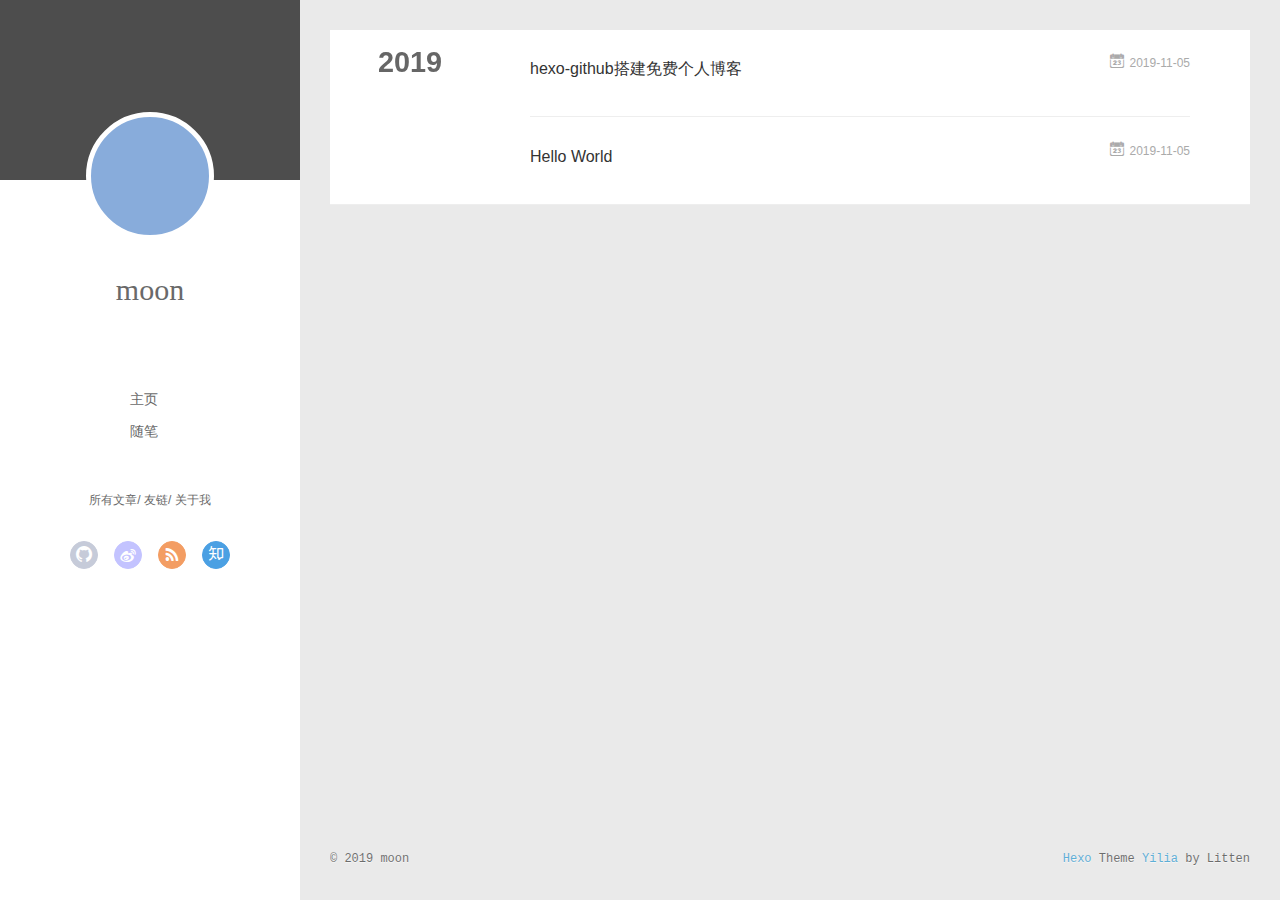
==== archives/index.html @ 998ca12e "Site updated: 2019-11-05 17:18:14" ====
<!DOCTYPE html>
<html>
<head>
  <meta charset="utf-8">
  
  <meta name="renderer" content="webkit">
  <meta http-equiv="X-UA-Compatible" content="IE=edge" >
  <link rel="dns-prefetch" href="http://yoursite.com">
  <title>Archives | moon</title>
  <meta name="viewport" content="width=device-width, initial-scale=1, maximum-scale=1">
  <meta name="description" content="🐎上人生">
<meta property="og:type" content="website">
<meta property="og:title" content="moon">
<meta property="og:url" content="http:&#x2F;&#x2F;yoursite.com&#x2F;archives&#x2F;index.html">
<meta property="og:site_name" content="moon">
<meta property="og:description" content="🐎上人生">
<meta property="og:locale" content="zh-hans">
<meta name="twitter:card" content="summary">
  
    <link rel="alternative" href="/atom.xml" title="moon" type="application/atom+xml">
  
  
    <link rel="icon" href="/favicon.png">
  
  <link rel="stylesheet" type="text/css" href="/./main.0cf68a.css">
  <style type="text/css">
  
    #container.show {
      background: linear-gradient(200deg,#a0cfe4,#e8c37e);
    }
  </style>
  

  

</head>

<body>
  <div id="container" q-class="show:isCtnShow">
    <canvas id="anm-canvas" class="anm-canvas"></canvas>
    <div class="left-col" q-class="show:isShow">
      
<div class="overlay" style="background: #4d4d4d"></div>
<div class="intrude-less">
	<header id="header" class="inner">
		<a href="/" class="profilepic">
			<img src="" class="js-avatar">
		</a>
		<hgroup>
		  <h1 class="header-author"><a href="/">moon</a></h1>
		</hgroup>
		

		<nav class="header-menu">
			<ul>
			
				<li><a href="/">主页</a></li>
	        
				<li><a href="/tags/%E9%9A%8F%E7%AC%94/">随笔</a></li>
	        
			</ul>
		</nav>
		<nav class="header-smart-menu">
    		
    			
    			<a q-on="click: openSlider(e, 'innerArchive')" href="javascript:void(0)" target="_blank" rel="noopener">所有文章</a>
    			
            
    			
    			<a q-on="click: openSlider(e, 'friends')" href="javascript:void(0)" target="_blank" rel="noopener">友链</a>
    			
            
    			
    			<a q-on="click: openSlider(e, 'aboutme')" href="javascript:void(0)" target="_blank" rel="noopener">关于我</a>
    			
            
		</nav>
		<nav class="header-nav">
			<div class="social">
				
					<a class="github" target="_blank" href="#" title="github"><i class="icon-github"></i></a>
		        
					<a class="weibo" target="_blank" href="#" title="weibo"><i class="icon-weibo"></i></a>
		        
					<a class="rss" target="_blank" href="#" title="rss"><i class="icon-rss"></i></a>
		        
					<a class="zhihu" target="_blank" href="#" title="zhihu"><i class="icon-zhihu"></i></a>
		        
			</div>
		</nav>
	</header>		
</div>

    </div>
    <div class="mid-col" q-class="show:isShow,hide:isShow|isFalse">
      
<nav id="mobile-nav">
  	<div class="overlay js-overlay" style="background: #4d4d4d"></div>
	<div class="btnctn js-mobile-btnctn">
  		<div class="slider-trigger list" q-on="click: openSlider(e)"><i class="icon icon-sort"></i></div>
	</div>
	<div class="intrude-less">
		<header id="header" class="inner">
			<div class="profilepic">
				<img src="" class="js-avatar">
			</div>
			<hgroup>
			  <h1 class="header-author js-header-author">moon</h1>
			</hgroup>
			
			
			
				
			
				
			
			
			
			<nav class="header-nav">
				<div class="social">
					
						<a class="github" target="_blank" href="#" title="github"><i class="icon-github"></i></a>
			        
						<a class="weibo" target="_blank" href="#" title="weibo"><i class="icon-weibo"></i></a>
			        
						<a class="rss" target="_blank" href="#" title="rss"><i class="icon-rss"></i></a>
			        
						<a class="zhihu" target="_blank" href="#" title="zhihu"><i class="icon-zhihu"></i></a>
			        
				</div>
			</nav>

			<nav class="header-menu js-header-menu">
				<ul style="width: 50%">
				
				
					<li style="width: 50%"><a href="/">主页</a></li>
		        
					<li style="width: 50%"><a href="/tags/%E9%9A%8F%E7%AC%94/">随笔</a></li>
		        
				</ul>
			</nav>
		</header>				
	</div>
	<div class="mobile-mask" style="display:none" q-show="isShow"></div>
</nav>

      <div id="wrapper" class="body-wrap">
        <div class="menu-l">
          <div class="canvas-wrap">
            <canvas data-colors="#eaeaea" data-sectionHeight="100" data-contentId="js-content" id="myCanvas1" class="anm-canvas"></canvas>
          </div>
          <div id="js-content" class="content-ll">
            
  
  
    
    
      
      
      <section class="archives-wrap">
        <div class="archive-year-wrap">
          <a href="/archives/2019" class="archive-year">2019</a>
        </div>
        <div class="archives">
    
    <article class="archive-article archive-type-post">
  <div class="archive-article-inner">
    <header class="archive-article-header">
      	<div class="article-meta">
	      	<a href="/2019/11/05/hexo-github%E6%90%AD%E5%BB%BA%E5%85%8D%E8%B4%B9%E4%B8%AA%E4%BA%BA%E5%8D%9A%E5%AE%A2/" class="archive-article-date">
  	<time datetime="2019-11-05T08:57:14.844Z" itemprop="datePublished"><i class="icon-calendar icon"></i>2019-11-05</time>
</a>
        </div>
    	 
  
    <h1 itemprop="name">
      <a class="archive-article-title" href="/2019/11/05/hexo-github%E6%90%AD%E5%BB%BA%E5%85%8D%E8%B4%B9%E4%B8%AA%E4%BA%BA%E5%8D%9A%E5%AE%A2/">hexo-github搭建免费个人博客</a>
    </h1>
  

        <div class="article-info info-on-right">
          
          

        </div>
        <div class="clearfix"></div>
    </header>
  </div>
</article>
  
    
    
    <article class="archive-article archive-type-post">
  <div class="archive-article-inner">
    <header class="archive-article-header">
      	<div class="article-meta">
	      	<a href="/2019/11/05/hello-world/" class="archive-article-date">
  	<time datetime="2019-11-05T08:00:19.236Z" itemprop="datePublished"><i class="icon-calendar icon"></i>2019-11-05</time>
</a>
        </div>
    	 
  
    <h1 itemprop="name">
      <a class="archive-article-title" href="/2019/11/05/hello-world/">Hello World</a>
    </h1>
  

        <div class="article-info info-on-right">
          
          

        </div>
        <div class="clearfix"></div>
    </header>
  </div>
</article>
  
  
    </div></section>
  

    


          </div>
        </div>
      </div>
      <footer id="footer">
  <div class="outer">
    <div id="footer-info">
    	<div class="footer-left">
    		&copy; 2019 moon
    	</div>
      	<div class="footer-right">
      		<a href="http://hexo.io/" target="_blank">Hexo</a>  Theme <a href="https://github.com/litten/hexo-theme-yilia" target="_blank">Yilia</a> by Litten
      	</div>
    </div>
  </div>
</footer>
    </div>
    <script>
	var yiliaConfig = {
		mathjax: false,
		isHome: false,
		isPost: false,
		isArchive: true,
		isTag: false,
		isCategory: false,
		open_in_new: false,
		toc_hide_index: true,
		root: "/",
		innerArchive: true,
		showTags: false
	}
</script>

<script>!function(t){function n(e){if(r[e])return r[e].exports;var i=r[e]={exports:{},id:e,loaded:!1};return t[e].call(i.exports,i,i.exports,n),i.loaded=!0,i.exports}var r={};n.m=t,n.c=r,n.p="./",n(0)}([function(t,n,r){r(195),t.exports=r(191)},function(t,n,r){var e=r(3),i=r(52),o=r(27),u=r(28),c=r(53),f="prototype",a=function(t,n,r){var s,l,h,v,p=t&a.F,d=t&a.G,y=t&a.S,g=t&a.P,b=t&a.B,m=d?e:y?e[n]||(e[n]={}):(e[n]||{})[f],x=d?i:i[n]||(i[n]={}),w=x[f]||(x[f]={});d&&(r=n);for(s in r)l=!p&&m&&void 0!==m[s],h=(l?m:r)[s],v=b&&l?c(h,e):g&&"function"==typeof h?c(Function.call,h):h,m&&u(m,s,h,t&a.U),x[s]!=h&&o(x,s,v),g&&w[s]!=h&&(w[s]=h)};e.core=i,a.F=1,a.G=2,a.S=4,a.P=8,a.B=16,a.W=32,a.U=64,a.R=128,t.exports=a},function(t,n,r){var e=r(6);t.exports=function(t){if(!e(t))throw TypeError(t+" is not an object!");return t}},function(t,n){var r=t.exports="undefined"!=typeof window&&window.Math==Math?window:"undefined"!=typeof self&&self.Math==Math?self:Function("return this")();"number"==typeof __g&&(__g=r)},function(t,n){t.exports=function(t){try{return!!t()}catch(t){return!0}}},function(t,n){var r=t.exports="undefined"!=typeof window&&window.Math==Math?window:"undefined"!=typeof self&&self.Math==Math?self:Function("return this")();"number"==typeof __g&&(__g=r)},function(t,n){t.exports=function(t){return"object"==typeof t?null!==t:"function"==typeof t}},function(t,n,r){var e=r(126)("wks"),i=r(76),o=r(3).Symbol,u="function"==typeof o;(t.exports=function(t){return e[t]||(e[t]=u&&o[t]||(u?o:i)("Symbol."+t))}).store=e},function(t,n){var r={}.hasOwnProperty;t.exports=function(t,n){return r.call(t,n)}},function(t,n,r){var e=r(94),i=r(33);t.exports=function(t){return e(i(t))}},function(t,n,r){t.exports=!r(4)(function(){return 7!=Object.defineProperty({},"a",{get:function(){return 7}}).a})},function(t,n,r){var e=r(2),i=r(167),o=r(50),u=Object.defineProperty;n.f=r(10)?Object.defineProperty:function(t,n,r){if(e(t),n=o(n,!0),e(r),i)try{return u(t,n,r)}catch(t){}if("get"in r||"set"in r)throw TypeError("Accessors not supported!");return"value"in r&&(t[n]=r.value),t}},function(t,n,r){t.exports=!r(18)(function(){return 7!=Object.defineProperty({},"a",{get:function(){return 7}}).a})},function(t,n,r){var e=r(14),i=r(22);t.exports=r(12)?function(t,n,r){return e.f(t,n,i(1,r))}:function(t,n,r){return t[n]=r,t}},function(t,n,r){var e=r(20),i=r(58),o=r(42),u=Object.defineProperty;n.f=r(12)?Object.defineProperty:function(t,n,r){if(e(t),n=o(n,!0),e(r),i)try{return u(t,n,r)}catch(t){}if("get"in r||"set"in r)throw TypeError("Accessors not supported!");return"value"in r&&(t[n]=r.value),t}},function(t,n,r){var e=r(40)("wks"),i=r(23),o=r(5).Symbol,u="function"==typeof o;(t.exports=function(t){return e[t]||(e[t]=u&&o[t]||(u?o:i)("Symbol."+t))}).store=e},function(t,n,r){var e=r(67),i=Math.min;t.exports=function(t){return t>0?i(e(t),9007199254740991):0}},function(t,n,r){var e=r(46);t.exports=function(t){return Object(e(t))}},function(t,n){t.exports=function(t){try{return!!t()}catch(t){return!0}}},function(t,n,r){var e=r(63),i=r(34);t.exports=Object.keys||function(t){return e(t,i)}},function(t,n,r){var e=r(21);t.exports=function(t){if(!e(t))throw TypeError(t+" is not an object!");return t}},function(t,n){t.exports=function(t){return"object"==typeof t?null!==t:"function"==typeof t}},function(t,n){t.exports=function(t,n){return{enumerable:!(1&t),configurable:!(2&t),writable:!(4&t),value:n}}},function(t,n){var r=0,e=Math.random();t.exports=function(t){return"Symbol(".concat(void 0===t?"":t,")_",(++r+e).toString(36))}},function(t,n){var r={}.hasOwnProperty;t.exports=function(t,n){return r.call(t,n)}},function(t,n){var r=t.exports={version:"2.4.0"};"number"==typeof __e&&(__e=r)},function(t,n){t.exports=function(t){if("function"!=typeof t)throw TypeError(t+" is not a function!");return t}},function(t,n,r){var e=r(11),i=r(66);t.exports=r(10)?function(t,n,r){return e.f(t,n,i(1,r))}:function(t,n,r){return t[n]=r,t}},function(t,n,r){var e=r(3),i=r(27),o=r(24),u=r(76)("src"),c="toString",f=Function[c],a=(""+f).split(c);r(52).inspectSource=function(t){return f.call(t)},(t.exports=function(t,n,r,c){var f="function"==typeof r;f&&(o(r,"name")||i(r,"name",n)),t[n]!==r&&(f&&(o(r,u)||i(r,u,t[n]?""+t[n]:a.join(String(n)))),t===e?t[n]=r:c?t[n]?t[n]=r:i(t,n,r):(delete t[n],i(t,n,r)))})(Function.prototype,c,function(){return"function"==typeof this&&this[u]||f.call(this)})},function(t,n,r){var e=r(1),i=r(4),o=r(46),u=function(t,n,r,e){var i=String(o(t)),u="<"+n;return""!==r&&(u+=" "+r+'="'+String(e).replace(/"/g,"&quot;")+'"'),u+">"+i+"</"+n+">"};t.exports=function(t,n){var r={};r[t]=n(u),e(e.P+e.F*i(function(){var n=""[t]('"');return n!==n.toLowerCase()||n.split('"').length>3}),"String",r)}},function(t,n,r){var e=r(115),i=r(46);t.exports=function(t){return e(i(t))}},function(t,n,r){var e=r(116),i=r(66),o=r(30),u=r(50),c=r(24),f=r(167),a=Object.getOwnPropertyDescriptor;n.f=r(10)?a:function(t,n){if(t=o(t),n=u(n,!0),f)try{return a(t,n)}catch(t){}if(c(t,n))return i(!e.f.call(t,n),t[n])}},function(t,n,r){var e=r(24),i=r(17),o=r(145)("IE_PROTO"),u=Object.prototype;t.exports=Object.getPrototypeOf||function(t){return t=i(t),e(t,o)?t[o]:"function"==typeof t.constructor&&t instanceof t.constructor?t.constructor.prototype:t instanceof Object?u:null}},function(t,n){t.exports=function(t){if(void 0==t)throw TypeError("Can't call method on  "+t);return t}},function(t,n){t.exports="constructor,hasOwnProperty,isPrototypeOf,propertyIsEnumerable,toLocaleString,toString,valueOf".split(",")},function(t,n){t.exports={}},function(t,n){t.exports=!0},function(t,n){n.f={}.propertyIsEnumerable},function(t,n,r){var e=r(14).f,i=r(8),o=r(15)("toStringTag");t.exports=function(t,n,r){t&&!i(t=r?t:t.prototype,o)&&e(t,o,{configurable:!0,value:n})}},function(t,n,r){var e=r(40)("keys"),i=r(23);t.exports=function(t){return e[t]||(e[t]=i(t))}},function(t,n,r){var e=r(5),i="__core-js_shared__",o=e[i]||(e[i]={});t.exports=function(t){return o[t]||(o[t]={})}},function(t,n){var r=Math.ceil,e=Math.floor;t.exports=function(t){return isNaN(t=+t)?0:(t>0?e:r)(t)}},function(t,n,r){var e=r(21);t.exports=function(t,n){if(!e(t))return t;var r,i;if(n&&"function"==typeof(r=t.toString)&&!e(i=r.call(t)))return i;if("function"==typeof(r=t.valueOf)&&!e(i=r.call(t)))return i;if(!n&&"function"==typeof(r=t.toString)&&!e(i=r.call(t)))return i;throw TypeError("Can't convert object to primitive value")}},function(t,n,r){var e=r(5),i=r(25),o=r(36),u=r(44),c=r(14).f;t.exports=function(t){var n=i.Symbol||(i.Symbol=o?{}:e.Symbol||{});"_"==t.charAt(0)||t in n||c(n,t,{value:u.f(t)})}},function(t,n,r){n.f=r(15)},function(t,n){var r={}.toString;t.exports=function(t){return r.call(t).slice(8,-1)}},function(t,n){t.exports=function(t){if(void 0==t)throw TypeError("Can't call method on  "+t);return t}},function(t,n,r){var e=r(4);t.exports=function(t,n){return!!t&&e(function(){n?t.call(null,function(){},1):t.call(null)})}},function(t,n,r){var e=r(53),i=r(115),o=r(17),u=r(16),c=r(203);t.exports=function(t,n){var r=1==t,f=2==t,a=3==t,s=4==t,l=6==t,h=5==t||l,v=n||c;return function(n,c,p){for(var d,y,g=o(n),b=i(g),m=e(c,p,3),x=u(b.length),w=0,S=r?v(n,x):f?v(n,0):void 0;x>w;w++)if((h||w in b)&&(d=b[w],y=m(d,w,g),t))if(r)S[w]=y;else if(y)switch(t){case 3:return!0;case 5:return d;case 6:return w;case 2:S.push(d)}else if(s)return!1;return l?-1:a||s?s:S}}},function(t,n,r){var e=r(1),i=r(52),o=r(4);t.exports=function(t,n){var r=(i.Object||{})[t]||Object[t],u={};u[t]=n(r),e(e.S+e.F*o(function(){r(1)}),"Object",u)}},function(t,n,r){var e=r(6);t.exports=function(t,n){if(!e(t))return t;var r,i;if(n&&"function"==typeof(r=t.toString)&&!e(i=r.call(t)))return i;if("function"==typeof(r=t.valueOf)&&!e(i=r.call(t)))return i;if(!n&&"function"==typeof(r=t.toString)&&!e(i=r.call(t)))return i;throw TypeError("Can't convert object to primitive value")}},function(t,n,r){var e=r(5),i=r(25),o=r(91),u=r(13),c="prototype",f=function(t,n,r){var a,s,l,h=t&f.F,v=t&f.G,p=t&f.S,d=t&f.P,y=t&f.B,g=t&f.W,b=v?i:i[n]||(i[n]={}),m=b[c],x=v?e:p?e[n]:(e[n]||{})[c];v&&(r=n);for(a in r)(s=!h&&x&&void 0!==x[a])&&a in b||(l=s?x[a]:r[a],b[a]=v&&"function"!=typeof x[a]?r[a]:y&&s?o(l,e):g&&x[a]==l?function(t){var n=function(n,r,e){if(this instanceof t){switch(arguments.length){case 0:return new t;case 1:return new t(n);case 2:return new t(n,r)}return new t(n,r,e)}return t.apply(this,arguments)};return n[c]=t[c],n}(l):d&&"function"==typeof l?o(Function.call,l):l,d&&((b.virtual||(b.virtual={}))[a]=l,t&f.R&&m&&!m[a]&&u(m,a,l)))};f.F=1,f.G=2,f.S=4,f.P=8,f.B=16,f.W=32,f.U=64,f.R=128,t.exports=f},function(t,n){var r=t.exports={version:"2.4.0"};"number"==typeof __e&&(__e=r)},function(t,n,r){var e=r(26);t.exports=function(t,n,r){if(e(t),void 0===n)return t;switch(r){case 1:return function(r){return t.call(n,r)};case 2:return function(r,e){return t.call(n,r,e)};case 3:return function(r,e,i){return t.call(n,r,e,i)}}return function(){return t.apply(n,arguments)}}},function(t,n,r){var e=r(183),i=r(1),o=r(126)("metadata"),u=o.store||(o.store=new(r(186))),c=function(t,n,r){var i=u.get(t);if(!i){if(!r)return;u.set(t,i=new e)}var o=i.get(n);if(!o){if(!r)return;i.set(n,o=new e)}return o},f=function(t,n,r){var e=c(n,r,!1);return void 0!==e&&e.has(t)},a=function(t,n,r){var e=c(n,r,!1);return void 0===e?void 0:e.get(t)},s=function(t,n,r,e){c(r,e,!0).set(t,n)},l=function(t,n){var r=c(t,n,!1),e=[];return r&&r.forEach(function(t,n){e.push(n)}),e},h=function(t){return void 0===t||"symbol"==typeof t?t:String(t)},v=function(t){i(i.S,"Reflect",t)};t.exports={store:u,map:c,has:f,get:a,set:s,keys:l,key:h,exp:v}},function(t,n,r){"use strict";if(r(10)){var e=r(69),i=r(3),o=r(4),u=r(1),c=r(127),f=r(152),a=r(53),s=r(68),l=r(66),h=r(27),v=r(73),p=r(67),d=r(16),y=r(75),g=r(50),b=r(24),m=r(180),x=r(114),w=r(6),S=r(17),_=r(137),O=r(70),E=r(32),P=r(71).f,j=r(154),F=r(76),M=r(7),A=r(48),N=r(117),T=r(146),I=r(155),k=r(80),L=r(123),R=r(74),C=r(130),D=r(160),U=r(11),W=r(31),G=U.f,B=W.f,V=i.RangeError,z=i.TypeError,q=i.Uint8Array,K="ArrayBuffer",J="Shared"+K,Y="BYTES_PER_ELEMENT",H="prototype",$=Array[H],X=f.ArrayBuffer,Q=f.DataView,Z=A(0),tt=A(2),nt=A(3),rt=A(4),et=A(5),it=A(6),ot=N(!0),ut=N(!1),ct=I.values,ft=I.keys,at=I.entries,st=$.lastIndexOf,lt=$.reduce,ht=$.reduceRight,vt=$.join,pt=$.sort,dt=$.slice,yt=$.toString,gt=$.toLocaleString,bt=M("iterator"),mt=M("toStringTag"),xt=F("typed_constructor"),wt=F("def_constructor"),St=c.CONSTR,_t=c.TYPED,Ot=c.VIEW,Et="Wrong length!",Pt=A(1,function(t,n){return Tt(T(t,t[wt]),n)}),jt=o(function(){return 1===new q(new Uint16Array([1]).buffer)[0]}),Ft=!!q&&!!q[H].set&&o(function(){new q(1).set({})}),Mt=function(t,n){if(void 0===t)throw z(Et);var r=+t,e=d(t);if(n&&!m(r,e))throw V(Et);return e},At=function(t,n){var r=p(t);if(r<0||r%n)throw V("Wrong offset!");return r},Nt=function(t){if(w(t)&&_t in t)return t;throw z(t+" is not a typed array!")},Tt=function(t,n){if(!(w(t)&&xt in t))throw z("It is not a typed array constructor!");return new t(n)},It=function(t,n){return kt(T(t,t[wt]),n)},kt=function(t,n){for(var r=0,e=n.length,i=Tt(t,e);e>r;)i[r]=n[r++];return i},Lt=function(t,n,r){G(t,n,{get:function(){return this._d[r]}})},Rt=function(t){var n,r,e,i,o,u,c=S(t),f=arguments.length,s=f>1?arguments[1]:void 0,l=void 0!==s,h=j(c);if(void 0!=h&&!_(h)){for(u=h.call(c),e=[],n=0;!(o=u.next()).done;n++)e.push(o.value);c=e}for(l&&f>2&&(s=a(s,arguments[2],2)),n=0,r=d(c.length),i=Tt(this,r);r>n;n++)i[n]=l?s(c[n],n):c[n];return i},Ct=function(){for(var t=0,n=arguments.length,r=Tt(this,n);n>t;)r[t]=arguments[t++];return r},Dt=!!q&&o(function(){gt.call(new q(1))}),Ut=function(){return gt.apply(Dt?dt.call(Nt(this)):Nt(this),arguments)},Wt={copyWithin:function(t,n){return D.call(Nt(this),t,n,arguments.length>2?arguments[2]:void 0)},every:function(t){return rt(Nt(this),t,arguments.length>1?arguments[1]:void 0)},fill:function(t){return C.apply(Nt(this),arguments)},filter:function(t){return It(this,tt(Nt(this),t,arguments.length>1?arguments[1]:void 0))},find:function(t){return et(Nt(this),t,arguments.length>1?arguments[1]:void 0)},findIndex:function(t){return it(Nt(this),t,arguments.length>1?arguments[1]:void 0)},forEach:function(t){Z(Nt(this),t,arguments.length>1?arguments[1]:void 0)},indexOf:function(t){return ut(Nt(this),t,arguments.length>1?arguments[1]:void 0)},includes:function(t){return ot(Nt(this),t,arguments.length>1?arguments[1]:void 0)},join:function(t){return vt.apply(Nt(this),arguments)},lastIndexOf:function(t){return st.apply(Nt(this),arguments)},map:function(t){return Pt(Nt(this),t,arguments.length>1?arguments[1]:void 0)},reduce:function(t){return lt.apply(Nt(this),arguments)},reduceRight:function(t){return ht.apply(Nt(this),arguments)},reverse:function(){for(var t,n=this,r=Nt(n).length,e=Math.floor(r/2),i=0;i<e;)t=n[i],n[i++]=n[--r],n[r]=t;return n},some:function(t){return nt(Nt(this),t,arguments.length>1?arguments[1]:void 0)},sort:function(t){return pt.call(Nt(this),t)},subarray:function(t,n){var r=Nt(this),e=r.length,i=y(t,e);return new(T(r,r[wt]))(r.buffer,r.byteOffset+i*r.BYTES_PER_ELEMENT,d((void 0===n?e:y(n,e))-i))}},Gt=function(t,n){return It(this,dt.call(Nt(this),t,n))},Bt=function(t){Nt(this);var n=At(arguments[1],1),r=this.length,e=S(t),i=d(e.length),o=0;if(i+n>r)throw V(Et);for(;o<i;)this[n+o]=e[o++]},Vt={entries:function(){return at.call(Nt(this))},keys:function(){return ft.call(Nt(this))},values:function(){return ct.call(Nt(this))}},zt=function(t,n){return w(t)&&t[_t]&&"symbol"!=typeof n&&n in t&&String(+n)==String(n)},qt=function(t,n){return zt(t,n=g(n,!0))?l(2,t[n]):B(t,n)},Kt=function(t,n,r){return!(zt(t,n=g(n,!0))&&w(r)&&b(r,"value"))||b(r,"get")||b(r,"set")||r.configurable||b(r,"writable")&&!r.writable||b(r,"enumerable")&&!r.enumerable?G(t,n,r):(t[n]=r.value,t)};St||(W.f=qt,U.f=Kt),u(u.S+u.F*!St,"Object",{getOwnPropertyDescriptor:qt,defineProperty:Kt}),o(function(){yt.call({})})&&(yt=gt=function(){return vt.call(this)});var Jt=v({},Wt);v(Jt,Vt),h(Jt,bt,Vt.values),v(Jt,{slice:Gt,set:Bt,constructor:function(){},toString:yt,toLocaleString:Ut}),Lt(Jt,"buffer","b"),Lt(Jt,"byteOffset","o"),Lt(Jt,"byteLength","l"),Lt(Jt,"length","e"),G(Jt,mt,{get:function(){return this[_t]}}),t.exports=function(t,n,r,f){f=!!f;var a=t+(f?"Clamped":"")+"Array",l="Uint8Array"!=a,v="get"+t,p="set"+t,y=i[a],g=y||{},b=y&&E(y),m=!y||!c.ABV,S={},_=y&&y[H],j=function(t,r){var e=t._d;return e.v[v](r*n+e.o,jt)},F=function(t,r,e){var i=t._d;f&&(e=(e=Math.round(e))<0?0:e>255?255:255&e),i.v[p](r*n+i.o,e,jt)},M=function(t,n){G(t,n,{get:function(){return j(this,n)},set:function(t){return F(this,n,t)},enumerable:!0})};m?(y=r(function(t,r,e,i){s(t,y,a,"_d");var o,u,c,f,l=0,v=0;if(w(r)){if(!(r instanceof X||(f=x(r))==K||f==J))return _t in r?kt(y,r):Rt.call(y,r);o=r,v=At(e,n);var p=r.byteLength;if(void 0===i){if(p%n)throw V(Et);if((u=p-v)<0)throw V(Et)}else if((u=d(i)*n)+v>p)throw V(Et);c=u/n}else c=Mt(r,!0),u=c*n,o=new X(u);for(h(t,"_d",{b:o,o:v,l:u,e:c,v:new Q(o)});l<c;)M(t,l++)}),_=y[H]=O(Jt),h(_,"constructor",y)):L(function(t){new y(null),new y(t)},!0)||(y=r(function(t,r,e,i){s(t,y,a);var o;return w(r)?r instanceof X||(o=x(r))==K||o==J?void 0!==i?new g(r,At(e,n),i):void 0!==e?new g(r,At(e,n)):new g(r):_t in r?kt(y,r):Rt.call(y,r):new g(Mt(r,l))}),Z(b!==Function.prototype?P(g).concat(P(b)):P(g),function(t){t in y||h(y,t,g[t])}),y[H]=_,e||(_.constructor=y));var A=_[bt],N=!!A&&("values"==A.name||void 0==A.name),T=Vt.values;h(y,xt,!0),h(_,_t,a),h(_,Ot,!0),h(_,wt,y),(f?new y(1)[mt]==a:mt in _)||G(_,mt,{get:function(){return a}}),S[a]=y,u(u.G+u.W+u.F*(y!=g),S),u(u.S,a,{BYTES_PER_ELEMENT:n,from:Rt,of:Ct}),Y in _||h(_,Y,n),u(u.P,a,Wt),R(a),u(u.P+u.F*Ft,a,{set:Bt}),u(u.P+u.F*!N,a,Vt),u(u.P+u.F*(_.toString!=yt),a,{toString:yt}),u(u.P+u.F*o(function(){new y(1).slice()}),a,{slice:Gt}),u(u.P+u.F*(o(function(){return[1,2].toLocaleString()!=new y([1,2]).toLocaleString()})||!o(function(){_.toLocaleString.call([1,2])})),a,{toLocaleString:Ut}),k[a]=N?A:T,e||N||h(_,bt,T)}}else t.exports=function(){}},function(t,n){var r={}.toString;t.exports=function(t){return r.call(t).slice(8,-1)}},function(t,n,r){var e=r(21),i=r(5).document,o=e(i)&&e(i.createElement);t.exports=function(t){return o?i.createElement(t):{}}},function(t,n,r){t.exports=!r(12)&&!r(18)(function(){return 7!=Object.defineProperty(r(57)("div"),"a",{get:function(){return 7}}).a})},function(t,n,r){"use strict";var e=r(36),i=r(51),o=r(64),u=r(13),c=r(8),f=r(35),a=r(96),s=r(38),l=r(103),h=r(15)("iterator"),v=!([].keys&&"next"in[].keys()),p="keys",d="values",y=function(){return this};t.exports=function(t,n,r,g,b,m,x){a(r,n,g);var w,S,_,O=function(t){if(!v&&t in F)return F[t];switch(t){case p:case d:return function(){return new r(this,t)}}return function(){return new r(this,t)}},E=n+" Iterator",P=b==d,j=!1,F=t.prototype,M=F[h]||F["@@iterator"]||b&&F[b],A=M||O(b),N=b?P?O("entries"):A:void 0,T="Array"==n?F.entries||M:M;if(T&&(_=l(T.call(new t)))!==Object.prototype&&(s(_,E,!0),e||c(_,h)||u(_,h,y)),P&&M&&M.name!==d&&(j=!0,A=function(){return M.call(this)}),e&&!x||!v&&!j&&F[h]||u(F,h,A),f[n]=A,f[E]=y,b)if(w={values:P?A:O(d),keys:m?A:O(p),entries:N},x)for(S in w)S in F||o(F,S,w[S]);else i(i.P+i.F*(v||j),n,w);return w}},function(t,n,r){var e=r(20),i=r(100),o=r(34),u=r(39)("IE_PROTO"),c=function(){},f="prototype",a=function(){var t,n=r(57)("iframe"),e=o.length;for(n.style.display="none",r(93).appendChild(n),n.src="javascript:",t=n.contentWindow.document,t.open(),t.write("<script>document.F=Object<\/script>"),t.close(),a=t.F;e--;)delete a[f][o[e]];return a()};t.exports=Object.create||function(t,n){var r;return null!==t?(c[f]=e(t),r=new c,c[f]=null,r[u]=t):r=a(),void 0===n?r:i(r,n)}},function(t,n,r){var e=r(63),i=r(34).concat("length","prototype");n.f=Object.getOwnPropertyNames||function(t){return e(t,i)}},function(t,n){n.f=Object.getOwnPropertySymbols},function(t,n,r){var e=r(8),i=r(9),o=r(90)(!1),u=r(39)("IE_PROTO");t.exports=function(t,n){var r,c=i(t),f=0,a=[];for(r in c)r!=u&&e(c,r)&&a.push(r);for(;n.length>f;)e(c,r=n[f++])&&(~o(a,r)||a.push(r));return a}},function(t,n,r){t.exports=r(13)},function(t,n,r){var e=r(76)("meta"),i=r(6),o=r(24),u=r(11).f,c=0,f=Object.isExtensible||function(){return!0},a=!r(4)(function(){return f(Object.preventExtensions({}))}),s=function(t){u(t,e,{value:{i:"O"+ ++c,w:{}}})},l=function(t,n){if(!i(t))return"symbol"==typeof t?t:("string"==typeof t?"S":"P")+t;if(!o(t,e)){if(!f(t))return"F";if(!n)return"E";s(t)}return t[e].i},h=function(t,n){if(!o(t,e)){if(!f(t))return!0;if(!n)return!1;s(t)}return t[e].w},v=function(t){return a&&p.NEED&&f(t)&&!o(t,e)&&s(t),t},p=t.exports={KEY:e,NEED:!1,fastKey:l,getWeak:h,onFreeze:v}},function(t,n){t.exports=function(t,n){return{enumerable:!(1&t),configurable:!(2&t),writable:!(4&t),value:n}}},function(t,n){var r=Math.ceil,e=Math.floor;t.exports=function(t){return isNaN(t=+t)?0:(t>0?e:r)(t)}},function(t,n){t.exports=function(t,n,r,e){if(!(t instanceof n)||void 0!==e&&e in t)throw TypeError(r+": incorrect invocation!");return t}},function(t,n){t.exports=!1},function(t,n,r){var e=r(2),i=r(173),o=r(133),u=r(145)("IE_PROTO"),c=function(){},f="prototype",a=function(){var t,n=r(132)("iframe"),e=o.length;for(n.style.display="none",r(135).appendChild(n),n.src="javascript:",t=n.contentWindow.document,t.open(),t.write("<script>document.F=Object<\/script>"),t.close(),a=t.F;e--;)delete a[f][o[e]];return a()};t.exports=Object.create||function(t,n){var r;return null!==t?(c[f]=e(t),r=new c,c[f]=null,r[u]=t):r=a(),void 0===n?r:i(r,n)}},function(t,n,r){var e=r(175),i=r(133).concat("length","prototype");n.f=Object.getOwnPropertyNames||function(t){return e(t,i)}},function(t,n,r){var e=r(175),i=r(133);t.exports=Object.keys||function(t){return e(t,i)}},function(t,n,r){var e=r(28);t.exports=function(t,n,r){for(var i in n)e(t,i,n[i],r);return t}},function(t,n,r){"use strict";var e=r(3),i=r(11),o=r(10),u=r(7)("species");t.exports=function(t){var n=e[t];o&&n&&!n[u]&&i.f(n,u,{configurable:!0,get:function(){return this}})}},function(t,n,r){var e=r(67),i=Math.max,o=Math.min;t.exports=function(t,n){return t=e(t),t<0?i(t+n,0):o(t,n)}},function(t,n){var r=0,e=Math.random();t.exports=function(t){return"Symbol(".concat(void 0===t?"":t,")_",(++r+e).toString(36))}},function(t,n,r){var e=r(33);t.exports=function(t){return Object(e(t))}},function(t,n,r){var e=r(7)("unscopables"),i=Array.prototype;void 0==i[e]&&r(27)(i,e,{}),t.exports=function(t){i[e][t]=!0}},function(t,n,r){var e=r(53),i=r(169),o=r(137),u=r(2),c=r(16),f=r(154),a={},s={},n=t.exports=function(t,n,r,l,h){var v,p,d,y,g=h?function(){return t}:f(t),b=e(r,l,n?2:1),m=0;if("function"!=typeof g)throw TypeError(t+" is not iterable!");if(o(g)){for(v=c(t.length);v>m;m++)if((y=n?b(u(p=t[m])[0],p[1]):b(t[m]))===a||y===s)return y}else for(d=g.call(t);!(p=d.next()).done;)if((y=i(d,b,p.value,n))===a||y===s)return y};n.BREAK=a,n.RETURN=s},function(t,n){t.exports={}},function(t,n,r){var e=r(11).f,i=r(24),o=r(7)("toStringTag");t.exports=function(t,n,r){t&&!i(t=r?t:t.prototype,o)&&e(t,o,{configurable:!0,value:n})}},function(t,n,r){var e=r(1),i=r(46),o=r(4),u=r(150),c="["+u+"]",f="​",a=RegExp("^"+c+c+"*"),s=RegExp(c+c+"*$"),l=function(t,n,r){var i={},c=o(function(){return!!u[t]()||f[t]()!=f}),a=i[t]=c?n(h):u[t];r&&(i[r]=a),e(e.P+e.F*c,"String",i)},h=l.trim=function(t,n){return t=String(i(t)),1&n&&(t=t.replace(a,"")),2&n&&(t=t.replace(s,"")),t};t.exports=l},function(t,n,r){t.exports={default:r(86),__esModule:!0}},function(t,n,r){t.exports={default:r(87),__esModule:!0}},function(t,n,r){"use strict";function e(t){return t&&t.__esModule?t:{default:t}}n.__esModule=!0;var i=r(84),o=e(i),u=r(83),c=e(u),f="function"==typeof c.default&&"symbol"==typeof o.default?function(t){return typeof t}:function(t){return t&&"function"==typeof c.default&&t.constructor===c.default&&t!==c.default.prototype?"symbol":typeof t};n.default="function"==typeof c.default&&"symbol"===f(o.default)?function(t){return void 0===t?"undefined":f(t)}:function(t){return t&&"function"==typeof c.default&&t.constructor===c.default&&t!==c.default.prototype?"symbol":void 0===t?"undefined":f(t)}},function(t,n,r){r(110),r(108),r(111),r(112),t.exports=r(25).Symbol},function(t,n,r){r(109),r(113),t.exports=r(44).f("iterator")},function(t,n){t.exports=function(t){if("function"!=typeof t)throw TypeError(t+" is not a function!");return t}},function(t,n){t.exports=function(){}},function(t,n,r){var e=r(9),i=r(106),o=r(105);t.exports=function(t){return function(n,r,u){var c,f=e(n),a=i(f.length),s=o(u,a);if(t&&r!=r){for(;a>s;)if((c=f[s++])!=c)return!0}else for(;a>s;s++)if((t||s in f)&&f[s]===r)return t||s||0;return!t&&-1}}},function(t,n,r){var e=r(88);t.exports=function(t,n,r){if(e(t),void 0===n)return t;switch(r){case 1:return function(r){return t.call(n,r)};case 2:return function(r,e){return t.call(n,r,e)};case 3:return function(r,e,i){return t.call(n,r,e,i)}}return function(){return t.apply(n,arguments)}}},function(t,n,r){var e=r(19),i=r(62),o=r(37);t.exports=function(t){var n=e(t),r=i.f;if(r)for(var u,c=r(t),f=o.f,a=0;c.length>a;)f.call(t,u=c[a++])&&n.push(u);return n}},function(t,n,r){t.exports=r(5).document&&document.documentElement},function(t,n,r){var e=r(56);t.exports=Object("z").propertyIsEnumerable(0)?Object:function(t){return"String"==e(t)?t.split(""):Object(t)}},function(t,n,r){var e=r(56);t.exports=Array.isArray||function(t){return"Array"==e(t)}},function(t,n,r){"use strict";var e=r(60),i=r(22),o=r(38),u={};r(13)(u,r(15)("iterator"),function(){return this}),t.exports=function(t,n,r){t.prototype=e(u,{next:i(1,r)}),o(t,n+" Iterator")}},function(t,n){t.exports=function(t,n){return{value:n,done:!!t}}},function(t,n,r){var e=r(19),i=r(9);t.exports=function(t,n){for(var r,o=i(t),u=e(o),c=u.length,f=0;c>f;)if(o[r=u[f++]]===n)return r}},function(t,n,r){var e=r(23)("meta"),i=r(21),o=r(8),u=r(14).f,c=0,f=Object.isExtensible||function(){return!0},a=!r(18)(function(){return f(Object.preventExtensions({}))}),s=function(t){u(t,e,{value:{i:"O"+ ++c,w:{}}})},l=function(t,n){if(!i(t))return"symbol"==typeof t?t:("string"==typeof t?"S":"P")+t;if(!o(t,e)){if(!f(t))return"F";if(!n)return"E";s(t)}return t[e].i},h=function(t,n){if(!o(t,e)){if(!f(t))return!0;if(!n)return!1;s(t)}return t[e].w},v=function(t){return a&&p.NEED&&f(t)&&!o(t,e)&&s(t),t},p=t.exports={KEY:e,NEED:!1,fastKey:l,getWeak:h,onFreeze:v}},function(t,n,r){var e=r(14),i=r(20),o=r(19);t.exports=r(12)?Object.defineProperties:function(t,n){i(t);for(var r,u=o(n),c=u.length,f=0;c>f;)e.f(t,r=u[f++],n[r]);return t}},function(t,n,r){var e=r(37),i=r(22),o=r(9),u=r(42),c=r(8),f=r(58),a=Object.getOwnPropertyDescriptor;n.f=r(12)?a:function(t,n){if(t=o(t),n=u(n,!0),f)try{return a(t,n)}catch(t){}if(c(t,n))return i(!e.f.call(t,n),t[n])}},function(t,n,r){var e=r(9),i=r(61).f,o={}.toString,u="object"==typeof window&&window&&Object.getOwnPropertyNames?Object.getOwnPropertyNames(window):[],c=function(t){try{return i(t)}catch(t){return u.slice()}};t.exports.f=function(t){return u&&"[object Window]"==o.call(t)?c(t):i(e(t))}},function(t,n,r){var e=r(8),i=r(77),o=r(39)("IE_PROTO"),u=Object.prototype;t.exports=Object.getPrototypeOf||function(t){return t=i(t),e(t,o)?t[o]:"function"==typeof t.constructor&&t instanceof t.constructor?t.constructor.prototype:t instanceof Object?u:null}},function(t,n,r){var e=r(41),i=r(33);t.exports=function(t){return function(n,r){var o,u,c=String(i(n)),f=e(r),a=c.length;return f<0||f>=a?t?"":void 0:(o=c.charCodeAt(f),o<55296||o>56319||f+1===a||(u=c.charCodeAt(f+1))<56320||u>57343?t?c.charAt(f):o:t?c.slice(f,f+2):u-56320+(o-55296<<10)+65536)}}},function(t,n,r){var e=r(41),i=Math.max,o=Math.min;t.exports=function(t,n){return t=e(t),t<0?i(t+n,0):o(t,n)}},function(t,n,r){var e=r(41),i=Math.min;t.exports=function(t){return t>0?i(e(t),9007199254740991):0}},function(t,n,r){"use strict";var e=r(89),i=r(97),o=r(35),u=r(9);t.exports=r(59)(Array,"Array",function(t,n){this._t=u(t),this._i=0,this._k=n},function(){var t=this._t,n=this._k,r=this._i++;return!t||r>=t.length?(this._t=void 0,i(1)):"keys"==n?i(0,r):"values"==n?i(0,t[r]):i(0,[r,t[r]])},"values"),o.Arguments=o.Array,e("keys"),e("values"),e("entries")},function(t,n){},function(t,n,r){"use strict";var e=r(104)(!0);r(59)(String,"String",function(t){this._t=String(t),this._i=0},function(){var t,n=this._t,r=this._i;return r>=n.length?{value:void 0,done:!0}:(t=e(n,r),this._i+=t.length,{value:t,done:!1})})},function(t,n,r){"use strict";var e=r(5),i=r(8),o=r(12),u=r(51),c=r(64),f=r(99).KEY,a=r(18),s=r(40),l=r(38),h=r(23),v=r(15),p=r(44),d=r(43),y=r(98),g=r(92),b=r(95),m=r(20),x=r(9),w=r(42),S=r(22),_=r(60),O=r(102),E=r(101),P=r(14),j=r(19),F=E.f,M=P.f,A=O.f,N=e.Symbol,T=e.JSON,I=T&&T.stringify,k="prototype",L=v("_hidden"),R=v("toPrimitive"),C={}.propertyIsEnumerable,D=s("symbol-registry"),U=s("symbols"),W=s("op-symbols"),G=Object[k],B="function"==typeof N,V=e.QObject,z=!V||!V[k]||!V[k].findChild,q=o&&a(function(){return 7!=_(M({},"a",{get:function(){return M(this,"a",{value:7}).a}})).a})?function(t,n,r){var e=F(G,n);e&&delete G[n],M(t,n,r),e&&t!==G&&M(G,n,e)}:M,K=function(t){var n=U[t]=_(N[k]);return n._k=t,n},J=B&&"symbol"==typeof N.iterator?function(t){return"symbol"==typeof t}:function(t){return t instanceof N},Y=function(t,n,r){return t===G&&Y(W,n,r),m(t),n=w(n,!0),m(r),i(U,n)?(r.enumerable?(i(t,L)&&t[L][n]&&(t[L][n]=!1),r=_(r,{enumerable:S(0,!1)})):(i(t,L)||M(t,L,S(1,{})),t[L][n]=!0),q(t,n,r)):M(t,n,r)},H=function(t,n){m(t);for(var r,e=g(n=x(n)),i=0,o=e.length;o>i;)Y(t,r=e[i++],n[r]);return t},$=function(t,n){return void 0===n?_(t):H(_(t),n)},X=function(t){var n=C.call(this,t=w(t,!0));return!(this===G&&i(U,t)&&!i(W,t))&&(!(n||!i(this,t)||!i(U,t)||i(this,L)&&this[L][t])||n)},Q=function(t,n){if(t=x(t),n=w(n,!0),t!==G||!i(U,n)||i(W,n)){var r=F(t,n);return!r||!i(U,n)||i(t,L)&&t[L][n]||(r.enumerable=!0),r}},Z=function(t){for(var n,r=A(x(t)),e=[],o=0;r.length>o;)i(U,n=r[o++])||n==L||n==f||e.push(n);return e},tt=function(t){for(var n,r=t===G,e=A(r?W:x(t)),o=[],u=0;e.length>u;)!i(U,n=e[u++])||r&&!i(G,n)||o.push(U[n]);return o};B||(N=function(){if(this instanceof N)throw TypeError("Symbol is not a constructor!");var t=h(arguments.length>0?arguments[0]:void 0),n=function(r){this===G&&n.call(W,r),i(this,L)&&i(this[L],t)&&(this[L][t]=!1),q(this,t,S(1,r))};return o&&z&&q(G,t,{configurable:!0,set:n}),K(t)},c(N[k],"toString",function(){return this._k}),E.f=Q,P.f=Y,r(61).f=O.f=Z,r(37).f=X,r(62).f=tt,o&&!r(36)&&c(G,"propertyIsEnumerable",X,!0),p.f=function(t){return K(v(t))}),u(u.G+u.W+u.F*!B,{Symbol:N});for(var nt="hasInstance,isConcatSpreadable,iterator,match,replace,search,species,split,toPrimitive,toStringTag,unscopables".split(","),rt=0;nt.length>rt;)v(nt[rt++]);for(var nt=j(v.store),rt=0;nt.length>rt;)d(nt[rt++]);u(u.S+u.F*!B,"Symbol",{for:function(t){return i(D,t+="")?D[t]:D[t]=N(t)},keyFor:function(t){if(J(t))return y(D,t);throw TypeError(t+" is not a symbol!")},useSetter:function(){z=!0},useSimple:function(){z=!1}}),u(u.S+u.F*!B,"Object",{create:$,defineProperty:Y,defineProperties:H,getOwnPropertyDescriptor:Q,getOwnPropertyNames:Z,getOwnPropertySymbols:tt}),T&&u(u.S+u.F*(!B||a(function(){var t=N();return"[null]"!=I([t])||"{}"!=I({a:t})||"{}"!=I(Object(t))})),"JSON",{stringify:function(t){if(void 0!==t&&!J(t)){for(var n,r,e=[t],i=1;arguments.length>i;)e.push(arguments[i++]);return n=e[1],"function"==typeof n&&(r=n),!r&&b(n)||(n=function(t,n){if(r&&(n=r.call(this,t,n)),!J(n))return n}),e[1]=n,I.apply(T,e)}}}),N[k][R]||r(13)(N[k],R,N[k].valueOf),l(N,"Symbol"),l(Math,"Math",!0),l(e.JSON,"JSON",!0)},function(t,n,r){r(43)("asyncIterator")},function(t,n,r){r(43)("observable")},function(t,n,r){r(107);for(var e=r(5),i=r(13),o=r(35),u=r(15)("toStringTag"),c=["NodeList","DOMTokenList","MediaList","StyleSheetList","CSSRuleList"],f=0;f<5;f++){var a=c[f],s=e[a],l=s&&s.prototype;l&&!l[u]&&i(l,u,a),o[a]=o.Array}},function(t,n,r){var e=r(45),i=r(7)("toStringTag"),o="Arguments"==e(function(){return arguments}()),u=function(t,n){try{return t[n]}catch(t){}};t.exports=function(t){var n,r,c;return void 0===t?"Undefined":null===t?"Null":"string"==typeof(r=u(n=Object(t),i))?r:o?e(n):"Object"==(c=e(n))&&"function"==typeof n.callee?"Arguments":c}},function(t,n,r){var e=r(45);t.exports=Object("z").propertyIsEnumerable(0)?Object:function(t){return"String"==e(t)?t.split(""):Object(t)}},function(t,n){n.f={}.propertyIsEnumerable},function(t,n,r){var e=r(30),i=r(16),o=r(75);t.exports=function(t){return function(n,r,u){var c,f=e(n),a=i(f.length),s=o(u,a);if(t&&r!=r){for(;a>s;)if((c=f[s++])!=c)return!0}else for(;a>s;s++)if((t||s in f)&&f[s]===r)return t||s||0;return!t&&-1}}},function(t,n,r){"use strict";var e=r(3),i=r(1),o=r(28),u=r(73),c=r(65),f=r(79),a=r(68),s=r(6),l=r(4),h=r(123),v=r(81),p=r(136);t.exports=function(t,n,r,d,y,g){var b=e[t],m=b,x=y?"set":"add",w=m&&m.prototype,S={},_=function(t){var n=w[t];o(w,t,"delete"==t?function(t){return!(g&&!s(t))&&n.call(this,0===t?0:t)}:"has"==t?function(t){return!(g&&!s(t))&&n.call(this,0===t?0:t)}:"get"==t?function(t){return g&&!s(t)?void 0:n.call(this,0===t?0:t)}:"add"==t?function(t){return n.call(this,0===t?0:t),this}:function(t,r){return n.call(this,0===t?0:t,r),this})};if("function"==typeof m&&(g||w.forEach&&!l(function(){(new m).entries().next()}))){var O=new m,E=O[x](g?{}:-0,1)!=O,P=l(function(){O.has(1)}),j=h(function(t){new m(t)}),F=!g&&l(function(){for(var t=new m,n=5;n--;)t[x](n,n);return!t.has(-0)});j||(m=n(function(n,r){a(n,m,t);var e=p(new b,n,m);return void 0!=r&&f(r,y,e[x],e),e}),m.prototype=w,w.constructor=m),(P||F)&&(_("delete"),_("has"),y&&_("get")),(F||E)&&_(x),g&&w.clear&&delete w.clear}else m=d.getConstructor(n,t,y,x),u(m.prototype,r),c.NEED=!0;return v(m,t),S[t]=m,i(i.G+i.W+i.F*(m!=b),S),g||d.setStrong(m,t,y),m}},function(t,n,r){"use strict";var e=r(27),i=r(28),o=r(4),u=r(46),c=r(7);t.exports=function(t,n,r){var f=c(t),a=r(u,f,""[t]),s=a[0],l=a[1];o(function(){var n={};return n[f]=function(){return 7},7!=""[t](n)})&&(i(String.prototype,t,s),e(RegExp.prototype,f,2==n?function(t,n){return l.call(t,this,n)}:function(t){return l.call(t,this)}))}
},function(t,n,r){"use strict";var e=r(2);t.exports=function(){var t=e(this),n="";return t.global&&(n+="g"),t.ignoreCase&&(n+="i"),t.multiline&&(n+="m"),t.unicode&&(n+="u"),t.sticky&&(n+="y"),n}},function(t,n){t.exports=function(t,n,r){var e=void 0===r;switch(n.length){case 0:return e?t():t.call(r);case 1:return e?t(n[0]):t.call(r,n[0]);case 2:return e?t(n[0],n[1]):t.call(r,n[0],n[1]);case 3:return e?t(n[0],n[1],n[2]):t.call(r,n[0],n[1],n[2]);case 4:return e?t(n[0],n[1],n[2],n[3]):t.call(r,n[0],n[1],n[2],n[3])}return t.apply(r,n)}},function(t,n,r){var e=r(6),i=r(45),o=r(7)("match");t.exports=function(t){var n;return e(t)&&(void 0!==(n=t[o])?!!n:"RegExp"==i(t))}},function(t,n,r){var e=r(7)("iterator"),i=!1;try{var o=[7][e]();o.return=function(){i=!0},Array.from(o,function(){throw 2})}catch(t){}t.exports=function(t,n){if(!n&&!i)return!1;var r=!1;try{var o=[7],u=o[e]();u.next=function(){return{done:r=!0}},o[e]=function(){return u},t(o)}catch(t){}return r}},function(t,n,r){t.exports=r(69)||!r(4)(function(){var t=Math.random();__defineSetter__.call(null,t,function(){}),delete r(3)[t]})},function(t,n){n.f=Object.getOwnPropertySymbols},function(t,n,r){var e=r(3),i="__core-js_shared__",o=e[i]||(e[i]={});t.exports=function(t){return o[t]||(o[t]={})}},function(t,n,r){for(var e,i=r(3),o=r(27),u=r(76),c=u("typed_array"),f=u("view"),a=!(!i.ArrayBuffer||!i.DataView),s=a,l=0,h="Int8Array,Uint8Array,Uint8ClampedArray,Int16Array,Uint16Array,Int32Array,Uint32Array,Float32Array,Float64Array".split(",");l<9;)(e=i[h[l++]])?(o(e.prototype,c,!0),o(e.prototype,f,!0)):s=!1;t.exports={ABV:a,CONSTR:s,TYPED:c,VIEW:f}},function(t,n){"use strict";var r={versions:function(){var t=window.navigator.userAgent;return{trident:t.indexOf("Trident")>-1,presto:t.indexOf("Presto")>-1,webKit:t.indexOf("AppleWebKit")>-1,gecko:t.indexOf("Gecko")>-1&&-1==t.indexOf("KHTML"),mobile:!!t.match(/AppleWebKit.*Mobile.*/),ios:!!t.match(/\(i[^;]+;( U;)? CPU.+Mac OS X/),android:t.indexOf("Android")>-1||t.indexOf("Linux")>-1,iPhone:t.indexOf("iPhone")>-1||t.indexOf("Mac")>-1,iPad:t.indexOf("iPad")>-1,webApp:-1==t.indexOf("Safari"),weixin:-1==t.indexOf("MicroMessenger")}}()};t.exports=r},function(t,n,r){"use strict";var e=r(85),i=function(t){return t&&t.__esModule?t:{default:t}}(e),o=function(){function t(t,n,e){return n||e?String.fromCharCode(n||e):r[t]||t}function n(t){return e[t]}var r={"&quot;":'"',"&lt;":"<","&gt;":">","&amp;":"&","&nbsp;":" "},e={};for(var u in r)e[r[u]]=u;return r["&apos;"]="'",e["'"]="&#39;",{encode:function(t){return t?(""+t).replace(/['<> "&]/g,n).replace(/\r?\n/g,"<br/>").replace(/\s/g,"&nbsp;"):""},decode:function(n){return n?(""+n).replace(/<br\s*\/?>/gi,"\n").replace(/&quot;|&lt;|&gt;|&amp;|&nbsp;|&apos;|&#(\d+);|&#(\d+)/g,t).replace(/\u00a0/g," "):""},encodeBase16:function(t){if(!t)return t;t+="";for(var n=[],r=0,e=t.length;e>r;r++)n.push(t.charCodeAt(r).toString(16).toUpperCase());return n.join("")},encodeBase16forJSON:function(t){if(!t)return t;t=t.replace(/[\u4E00-\u9FBF]/gi,function(t){return escape(t).replace("%u","\\u")});for(var n=[],r=0,e=t.length;e>r;r++)n.push(t.charCodeAt(r).toString(16).toUpperCase());return n.join("")},decodeBase16:function(t){if(!t)return t;t+="";for(var n=[],r=0,e=t.length;e>r;r+=2)n.push(String.fromCharCode("0x"+t.slice(r,r+2)));return n.join("")},encodeObject:function(t){if(t instanceof Array)for(var n=0,r=t.length;r>n;n++)t[n]=o.encodeObject(t[n]);else if("object"==(void 0===t?"undefined":(0,i.default)(t)))for(var e in t)t[e]=o.encodeObject(t[e]);else if("string"==typeof t)return o.encode(t);return t},loadScript:function(t){var n=document.createElement("script");document.getElementsByTagName("body")[0].appendChild(n),n.setAttribute("src",t)},addLoadEvent:function(t){var n=window.onload;"function"!=typeof window.onload?window.onload=t:window.onload=function(){n(),t()}}}}();t.exports=o},function(t,n,r){"use strict";var e=r(17),i=r(75),o=r(16);t.exports=function(t){for(var n=e(this),r=o(n.length),u=arguments.length,c=i(u>1?arguments[1]:void 0,r),f=u>2?arguments[2]:void 0,a=void 0===f?r:i(f,r);a>c;)n[c++]=t;return n}},function(t,n,r){"use strict";var e=r(11),i=r(66);t.exports=function(t,n,r){n in t?e.f(t,n,i(0,r)):t[n]=r}},function(t,n,r){var e=r(6),i=r(3).document,o=e(i)&&e(i.createElement);t.exports=function(t){return o?i.createElement(t):{}}},function(t,n){t.exports="constructor,hasOwnProperty,isPrototypeOf,propertyIsEnumerable,toLocaleString,toString,valueOf".split(",")},function(t,n,r){var e=r(7)("match");t.exports=function(t){var n=/./;try{"/./"[t](n)}catch(r){try{return n[e]=!1,!"/./"[t](n)}catch(t){}}return!0}},function(t,n,r){t.exports=r(3).document&&document.documentElement},function(t,n,r){var e=r(6),i=r(144).set;t.exports=function(t,n,r){var o,u=n.constructor;return u!==r&&"function"==typeof u&&(o=u.prototype)!==r.prototype&&e(o)&&i&&i(t,o),t}},function(t,n,r){var e=r(80),i=r(7)("iterator"),o=Array.prototype;t.exports=function(t){return void 0!==t&&(e.Array===t||o[i]===t)}},function(t,n,r){var e=r(45);t.exports=Array.isArray||function(t){return"Array"==e(t)}},function(t,n,r){"use strict";var e=r(70),i=r(66),o=r(81),u={};r(27)(u,r(7)("iterator"),function(){return this}),t.exports=function(t,n,r){t.prototype=e(u,{next:i(1,r)}),o(t,n+" Iterator")}},function(t,n,r){"use strict";var e=r(69),i=r(1),o=r(28),u=r(27),c=r(24),f=r(80),a=r(139),s=r(81),l=r(32),h=r(7)("iterator"),v=!([].keys&&"next"in[].keys()),p="keys",d="values",y=function(){return this};t.exports=function(t,n,r,g,b,m,x){a(r,n,g);var w,S,_,O=function(t){if(!v&&t in F)return F[t];switch(t){case p:case d:return function(){return new r(this,t)}}return function(){return new r(this,t)}},E=n+" Iterator",P=b==d,j=!1,F=t.prototype,M=F[h]||F["@@iterator"]||b&&F[b],A=M||O(b),N=b?P?O("entries"):A:void 0,T="Array"==n?F.entries||M:M;if(T&&(_=l(T.call(new t)))!==Object.prototype&&(s(_,E,!0),e||c(_,h)||u(_,h,y)),P&&M&&M.name!==d&&(j=!0,A=function(){return M.call(this)}),e&&!x||!v&&!j&&F[h]||u(F,h,A),f[n]=A,f[E]=y,b)if(w={values:P?A:O(d),keys:m?A:O(p),entries:N},x)for(S in w)S in F||o(F,S,w[S]);else i(i.P+i.F*(v||j),n,w);return w}},function(t,n){var r=Math.expm1;t.exports=!r||r(10)>22025.465794806718||r(10)<22025.465794806718||-2e-17!=r(-2e-17)?function(t){return 0==(t=+t)?t:t>-1e-6&&t<1e-6?t+t*t/2:Math.exp(t)-1}:r},function(t,n){t.exports=Math.sign||function(t){return 0==(t=+t)||t!=t?t:t<0?-1:1}},function(t,n,r){var e=r(3),i=r(151).set,o=e.MutationObserver||e.WebKitMutationObserver,u=e.process,c=e.Promise,f="process"==r(45)(u);t.exports=function(){var t,n,r,a=function(){var e,i;for(f&&(e=u.domain)&&e.exit();t;){i=t.fn,t=t.next;try{i()}catch(e){throw t?r():n=void 0,e}}n=void 0,e&&e.enter()};if(f)r=function(){u.nextTick(a)};else if(o){var s=!0,l=document.createTextNode("");new o(a).observe(l,{characterData:!0}),r=function(){l.data=s=!s}}else if(c&&c.resolve){var h=c.resolve();r=function(){h.then(a)}}else r=function(){i.call(e,a)};return function(e){var i={fn:e,next:void 0};n&&(n.next=i),t||(t=i,r()),n=i}}},function(t,n,r){var e=r(6),i=r(2),o=function(t,n){if(i(t),!e(n)&&null!==n)throw TypeError(n+": can't set as prototype!")};t.exports={set:Object.setPrototypeOf||("__proto__"in{}?function(t,n,e){try{e=r(53)(Function.call,r(31).f(Object.prototype,"__proto__").set,2),e(t,[]),n=!(t instanceof Array)}catch(t){n=!0}return function(t,r){return o(t,r),n?t.__proto__=r:e(t,r),t}}({},!1):void 0),check:o}},function(t,n,r){var e=r(126)("keys"),i=r(76);t.exports=function(t){return e[t]||(e[t]=i(t))}},function(t,n,r){var e=r(2),i=r(26),o=r(7)("species");t.exports=function(t,n){var r,u=e(t).constructor;return void 0===u||void 0==(r=e(u)[o])?n:i(r)}},function(t,n,r){var e=r(67),i=r(46);t.exports=function(t){return function(n,r){var o,u,c=String(i(n)),f=e(r),a=c.length;return f<0||f>=a?t?"":void 0:(o=c.charCodeAt(f),o<55296||o>56319||f+1===a||(u=c.charCodeAt(f+1))<56320||u>57343?t?c.charAt(f):o:t?c.slice(f,f+2):u-56320+(o-55296<<10)+65536)}}},function(t,n,r){var e=r(122),i=r(46);t.exports=function(t,n,r){if(e(n))throw TypeError("String#"+r+" doesn't accept regex!");return String(i(t))}},function(t,n,r){"use strict";var e=r(67),i=r(46);t.exports=function(t){var n=String(i(this)),r="",o=e(t);if(o<0||o==1/0)throw RangeError("Count can't be negative");for(;o>0;(o>>>=1)&&(n+=n))1&o&&(r+=n);return r}},function(t,n){t.exports="\t\n\v\f\r   ᠎             　\u2028\u2029\ufeff"},function(t,n,r){var e,i,o,u=r(53),c=r(121),f=r(135),a=r(132),s=r(3),l=s.process,h=s.setImmediate,v=s.clearImmediate,p=s.MessageChannel,d=0,y={},g="onreadystatechange",b=function(){var t=+this;if(y.hasOwnProperty(t)){var n=y[t];delete y[t],n()}},m=function(t){b.call(t.data)};h&&v||(h=function(t){for(var n=[],r=1;arguments.length>r;)n.push(arguments[r++]);return y[++d]=function(){c("function"==typeof t?t:Function(t),n)},e(d),d},v=function(t){delete y[t]},"process"==r(45)(l)?e=function(t){l.nextTick(u(b,t,1))}:p?(i=new p,o=i.port2,i.port1.onmessage=m,e=u(o.postMessage,o,1)):s.addEventListener&&"function"==typeof postMessage&&!s.importScripts?(e=function(t){s.postMessage(t+"","*")},s.addEventListener("message",m,!1)):e=g in a("script")?function(t){f.appendChild(a("script"))[g]=function(){f.removeChild(this),b.call(t)}}:function(t){setTimeout(u(b,t,1),0)}),t.exports={set:h,clear:v}},function(t,n,r){"use strict";var e=r(3),i=r(10),o=r(69),u=r(127),c=r(27),f=r(73),a=r(4),s=r(68),l=r(67),h=r(16),v=r(71).f,p=r(11).f,d=r(130),y=r(81),g="ArrayBuffer",b="DataView",m="prototype",x="Wrong length!",w="Wrong index!",S=e[g],_=e[b],O=e.Math,E=e.RangeError,P=e.Infinity,j=S,F=O.abs,M=O.pow,A=O.floor,N=O.log,T=O.LN2,I="buffer",k="byteLength",L="byteOffset",R=i?"_b":I,C=i?"_l":k,D=i?"_o":L,U=function(t,n,r){var e,i,o,u=Array(r),c=8*r-n-1,f=(1<<c)-1,a=f>>1,s=23===n?M(2,-24)-M(2,-77):0,l=0,h=t<0||0===t&&1/t<0?1:0;for(t=F(t),t!=t||t===P?(i=t!=t?1:0,e=f):(e=A(N(t)/T),t*(o=M(2,-e))<1&&(e--,o*=2),t+=e+a>=1?s/o:s*M(2,1-a),t*o>=2&&(e++,o/=2),e+a>=f?(i=0,e=f):e+a>=1?(i=(t*o-1)*M(2,n),e+=a):(i=t*M(2,a-1)*M(2,n),e=0));n>=8;u[l++]=255&i,i/=256,n-=8);for(e=e<<n|i,c+=n;c>0;u[l++]=255&e,e/=256,c-=8);return u[--l]|=128*h,u},W=function(t,n,r){var e,i=8*r-n-1,o=(1<<i)-1,u=o>>1,c=i-7,f=r-1,a=t[f--],s=127&a;for(a>>=7;c>0;s=256*s+t[f],f--,c-=8);for(e=s&(1<<-c)-1,s>>=-c,c+=n;c>0;e=256*e+t[f],f--,c-=8);if(0===s)s=1-u;else{if(s===o)return e?NaN:a?-P:P;e+=M(2,n),s-=u}return(a?-1:1)*e*M(2,s-n)},G=function(t){return t[3]<<24|t[2]<<16|t[1]<<8|t[0]},B=function(t){return[255&t]},V=function(t){return[255&t,t>>8&255]},z=function(t){return[255&t,t>>8&255,t>>16&255,t>>24&255]},q=function(t){return U(t,52,8)},K=function(t){return U(t,23,4)},J=function(t,n,r){p(t[m],n,{get:function(){return this[r]}})},Y=function(t,n,r,e){var i=+r,o=l(i);if(i!=o||o<0||o+n>t[C])throw E(w);var u=t[R]._b,c=o+t[D],f=u.slice(c,c+n);return e?f:f.reverse()},H=function(t,n,r,e,i,o){var u=+r,c=l(u);if(u!=c||c<0||c+n>t[C])throw E(w);for(var f=t[R]._b,a=c+t[D],s=e(+i),h=0;h<n;h++)f[a+h]=s[o?h:n-h-1]},$=function(t,n){s(t,S,g);var r=+n,e=h(r);if(r!=e)throw E(x);return e};if(u.ABV){if(!a(function(){new S})||!a(function(){new S(.5)})){S=function(t){return new j($(this,t))};for(var X,Q=S[m]=j[m],Z=v(j),tt=0;Z.length>tt;)(X=Z[tt++])in S||c(S,X,j[X]);o||(Q.constructor=S)}var nt=new _(new S(2)),rt=_[m].setInt8;nt.setInt8(0,2147483648),nt.setInt8(1,2147483649),!nt.getInt8(0)&&nt.getInt8(1)||f(_[m],{setInt8:function(t,n){rt.call(this,t,n<<24>>24)},setUint8:function(t,n){rt.call(this,t,n<<24>>24)}},!0)}else S=function(t){var n=$(this,t);this._b=d.call(Array(n),0),this[C]=n},_=function(t,n,r){s(this,_,b),s(t,S,b);var e=t[C],i=l(n);if(i<0||i>e)throw E("Wrong offset!");if(r=void 0===r?e-i:h(r),i+r>e)throw E(x);this[R]=t,this[D]=i,this[C]=r},i&&(J(S,k,"_l"),J(_,I,"_b"),J(_,k,"_l"),J(_,L,"_o")),f(_[m],{getInt8:function(t){return Y(this,1,t)[0]<<24>>24},getUint8:function(t){return Y(this,1,t)[0]},getInt16:function(t){var n=Y(this,2,t,arguments[1]);return(n[1]<<8|n[0])<<16>>16},getUint16:function(t){var n=Y(this,2,t,arguments[1]);return n[1]<<8|n[0]},getInt32:function(t){return G(Y(this,4,t,arguments[1]))},getUint32:function(t){return G(Y(this,4,t,arguments[1]))>>>0},getFloat32:function(t){return W(Y(this,4,t,arguments[1]),23,4)},getFloat64:function(t){return W(Y(this,8,t,arguments[1]),52,8)},setInt8:function(t,n){H(this,1,t,B,n)},setUint8:function(t,n){H(this,1,t,B,n)},setInt16:function(t,n){H(this,2,t,V,n,arguments[2])},setUint16:function(t,n){H(this,2,t,V,n,arguments[2])},setInt32:function(t,n){H(this,4,t,z,n,arguments[2])},setUint32:function(t,n){H(this,4,t,z,n,arguments[2])},setFloat32:function(t,n){H(this,4,t,K,n,arguments[2])},setFloat64:function(t,n){H(this,8,t,q,n,arguments[2])}});y(S,g),y(_,b),c(_[m],u.VIEW,!0),n[g]=S,n[b]=_},function(t,n,r){var e=r(3),i=r(52),o=r(69),u=r(182),c=r(11).f;t.exports=function(t){var n=i.Symbol||(i.Symbol=o?{}:e.Symbol||{});"_"==t.charAt(0)||t in n||c(n,t,{value:u.f(t)})}},function(t,n,r){var e=r(114),i=r(7)("iterator"),o=r(80);t.exports=r(52).getIteratorMethod=function(t){if(void 0!=t)return t[i]||t["@@iterator"]||o[e(t)]}},function(t,n,r){"use strict";var e=r(78),i=r(170),o=r(80),u=r(30);t.exports=r(140)(Array,"Array",function(t,n){this._t=u(t),this._i=0,this._k=n},function(){var t=this._t,n=this._k,r=this._i++;return!t||r>=t.length?(this._t=void 0,i(1)):"keys"==n?i(0,r):"values"==n?i(0,t[r]):i(0,[r,t[r]])},"values"),o.Arguments=o.Array,e("keys"),e("values"),e("entries")},function(t,n){function r(t,n){t.classList?t.classList.add(n):t.className+=" "+n}t.exports=r},function(t,n){function r(t,n){if(t.classList)t.classList.remove(n);else{var r=new RegExp("(^|\\b)"+n.split(" ").join("|")+"(\\b|$)","gi");t.className=t.className.replace(r," ")}}t.exports=r},function(t,n){function r(){throw new Error("setTimeout has not been defined")}function e(){throw new Error("clearTimeout has not been defined")}function i(t){if(s===setTimeout)return setTimeout(t,0);if((s===r||!s)&&setTimeout)return s=setTimeout,setTimeout(t,0);try{return s(t,0)}catch(n){try{return s.call(null,t,0)}catch(n){return s.call(this,t,0)}}}function o(t){if(l===clearTimeout)return clearTimeout(t);if((l===e||!l)&&clearTimeout)return l=clearTimeout,clearTimeout(t);try{return l(t)}catch(n){try{return l.call(null,t)}catch(n){return l.call(this,t)}}}function u(){d&&v&&(d=!1,v.length?p=v.concat(p):y=-1,p.length&&c())}function c(){if(!d){var t=i(u);d=!0;for(var n=p.length;n;){for(v=p,p=[];++y<n;)v&&v[y].run();y=-1,n=p.length}v=null,d=!1,o(t)}}function f(t,n){this.fun=t,this.array=n}function a(){}var s,l,h=t.exports={};!function(){try{s="function"==typeof setTimeout?setTimeout:r}catch(t){s=r}try{l="function"==typeof clearTimeout?clearTimeout:e}catch(t){l=e}}();var v,p=[],d=!1,y=-1;h.nextTick=function(t){var n=new Array(arguments.length-1);if(arguments.length>1)for(var r=1;r<arguments.length;r++)n[r-1]=arguments[r];p.push(new f(t,n)),1!==p.length||d||i(c)},f.prototype.run=function(){this.fun.apply(null,this.array)},h.title="browser",h.browser=!0,h.env={},h.argv=[],h.version="",h.versions={},h.on=a,h.addListener=a,h.once=a,h.off=a,h.removeListener=a,h.removeAllListeners=a,h.emit=a,h.prependListener=a,h.prependOnceListener=a,h.listeners=function(t){return[]},h.binding=function(t){throw new Error("process.binding is not supported")},h.cwd=function(){return"/"},h.chdir=function(t){throw new Error("process.chdir is not supported")},h.umask=function(){return 0}},function(t,n,r){var e=r(45);t.exports=function(t,n){if("number"!=typeof t&&"Number"!=e(t))throw TypeError(n);return+t}},function(t,n,r){"use strict";var e=r(17),i=r(75),o=r(16);t.exports=[].copyWithin||function(t,n){var r=e(this),u=o(r.length),c=i(t,u),f=i(n,u),a=arguments.length>2?arguments[2]:void 0,s=Math.min((void 0===a?u:i(a,u))-f,u-c),l=1;for(f<c&&c<f+s&&(l=-1,f+=s-1,c+=s-1);s-- >0;)f in r?r[c]=r[f]:delete r[c],c+=l,f+=l;return r}},function(t,n,r){var e=r(79);t.exports=function(t,n){var r=[];return e(t,!1,r.push,r,n),r}},function(t,n,r){var e=r(26),i=r(17),o=r(115),u=r(16);t.exports=function(t,n,r,c,f){e(n);var a=i(t),s=o(a),l=u(a.length),h=f?l-1:0,v=f?-1:1;if(r<2)for(;;){if(h in s){c=s[h],h+=v;break}if(h+=v,f?h<0:l<=h)throw TypeError("Reduce of empty array with no initial value")}for(;f?h>=0:l>h;h+=v)h in s&&(c=n(c,s[h],h,a));return c}},function(t,n,r){"use strict";var e=r(26),i=r(6),o=r(121),u=[].slice,c={},f=function(t,n,r){if(!(n in c)){for(var e=[],i=0;i<n;i++)e[i]="a["+i+"]";c[n]=Function("F,a","return new F("+e.join(",")+")")}return c[n](t,r)};t.exports=Function.bind||function(t){var n=e(this),r=u.call(arguments,1),c=function(){var e=r.concat(u.call(arguments));return this instanceof c?f(n,e.length,e):o(n,e,t)};return i(n.prototype)&&(c.prototype=n.prototype),c}},function(t,n,r){"use strict";var e=r(11).f,i=r(70),o=r(73),u=r(53),c=r(68),f=r(46),a=r(79),s=r(140),l=r(170),h=r(74),v=r(10),p=r(65).fastKey,d=v?"_s":"size",y=function(t,n){var r,e=p(n);if("F"!==e)return t._i[e];for(r=t._f;r;r=r.n)if(r.k==n)return r};t.exports={getConstructor:function(t,n,r,s){var l=t(function(t,e){c(t,l,n,"_i"),t._i=i(null),t._f=void 0,t._l=void 0,t[d]=0,void 0!=e&&a(e,r,t[s],t)});return o(l.prototype,{clear:function(){for(var t=this,n=t._i,r=t._f;r;r=r.n)r.r=!0,r.p&&(r.p=r.p.n=void 0),delete n[r.i];t._f=t._l=void 0,t[d]=0},delete:function(t){var n=this,r=y(n,t);if(r){var e=r.n,i=r.p;delete n._i[r.i],r.r=!0,i&&(i.n=e),e&&(e.p=i),n._f==r&&(n._f=e),n._l==r&&(n._l=i),n[d]--}return!!r},forEach:function(t){c(this,l,"forEach");for(var n,r=u(t,arguments.length>1?arguments[1]:void 0,3);n=n?n.n:this._f;)for(r(n.v,n.k,this);n&&n.r;)n=n.p},has:function(t){return!!y(this,t)}}),v&&e(l.prototype,"size",{get:function(){return f(this[d])}}),l},def:function(t,n,r){var e,i,o=y(t,n);return o?o.v=r:(t._l=o={i:i=p(n,!0),k:n,v:r,p:e=t._l,n:void 0,r:!1},t._f||(t._f=o),e&&(e.n=o),t[d]++,"F"!==i&&(t._i[i]=o)),t},getEntry:y,setStrong:function(t,n,r){s(t,n,function(t,n){this._t=t,this._k=n,this._l=void 0},function(){for(var t=this,n=t._k,r=t._l;r&&r.r;)r=r.p;return t._t&&(t._l=r=r?r.n:t._t._f)?"keys"==n?l(0,r.k):"values"==n?l(0,r.v):l(0,[r.k,r.v]):(t._t=void 0,l(1))},r?"entries":"values",!r,!0),h(n)}}},function(t,n,r){var e=r(114),i=r(161);t.exports=function(t){return function(){if(e(this)!=t)throw TypeError(t+"#toJSON isn't generic");return i(this)}}},function(t,n,r){"use strict";var e=r(73),i=r(65).getWeak,o=r(2),u=r(6),c=r(68),f=r(79),a=r(48),s=r(24),l=a(5),h=a(6),v=0,p=function(t){return t._l||(t._l=new d)},d=function(){this.a=[]},y=function(t,n){return l(t.a,function(t){return t[0]===n})};d.prototype={get:function(t){var n=y(this,t);if(n)return n[1]},has:function(t){return!!y(this,t)},set:function(t,n){var r=y(this,t);r?r[1]=n:this.a.push([t,n])},delete:function(t){var n=h(this.a,function(n){return n[0]===t});return~n&&this.a.splice(n,1),!!~n}},t.exports={getConstructor:function(t,n,r,o){var a=t(function(t,e){c(t,a,n,"_i"),t._i=v++,t._l=void 0,void 0!=e&&f(e,r,t[o],t)});return e(a.prototype,{delete:function(t){if(!u(t))return!1;var n=i(t);return!0===n?p(this).delete(t):n&&s(n,this._i)&&delete n[this._i]},has:function(t){if(!u(t))return!1;var n=i(t);return!0===n?p(this).has(t):n&&s(n,this._i)}}),a},def:function(t,n,r){var e=i(o(n),!0);return!0===e?p(t).set(n,r):e[t._i]=r,t},ufstore:p}},function(t,n,r){t.exports=!r(10)&&!r(4)(function(){return 7!=Object.defineProperty(r(132)("div"),"a",{get:function(){return 7}}).a})},function(t,n,r){var e=r(6),i=Math.floor;t.exports=function(t){return!e(t)&&isFinite(t)&&i(t)===t}},function(t,n,r){var e=r(2);t.exports=function(t,n,r,i){try{return i?n(e(r)[0],r[1]):n(r)}catch(n){var o=t.return;throw void 0!==o&&e(o.call(t)),n}}},function(t,n){t.exports=function(t,n){return{value:n,done:!!t}}},function(t,n){t.exports=Math.log1p||function(t){return(t=+t)>-1e-8&&t<1e-8?t-t*t/2:Math.log(1+t)}},function(t,n,r){"use strict";var e=r(72),i=r(125),o=r(116),u=r(17),c=r(115),f=Object.assign;t.exports=!f||r(4)(function(){var t={},n={},r=Symbol(),e="abcdefghijklmnopqrst";return t[r]=7,e.split("").forEach(function(t){n[t]=t}),7!=f({},t)[r]||Object.keys(f({},n)).join("")!=e})?function(t,n){for(var r=u(t),f=arguments.length,a=1,s=i.f,l=o.f;f>a;)for(var h,v=c(arguments[a++]),p=s?e(v).concat(s(v)):e(v),d=p.length,y=0;d>y;)l.call(v,h=p[y++])&&(r[h]=v[h]);return r}:f},function(t,n,r){var e=r(11),i=r(2),o=r(72);t.exports=r(10)?Object.defineProperties:function(t,n){i(t);for(var r,u=o(n),c=u.length,f=0;c>f;)e.f(t,r=u[f++],n[r]);return t}},function(t,n,r){var e=r(30),i=r(71).f,o={}.toString,u="object"==typeof window&&window&&Object.getOwnPropertyNames?Object.getOwnPropertyNames(window):[],c=function(t){try{return i(t)}catch(t){return u.slice()}};t.exports.f=function(t){return u&&"[object Window]"==o.call(t)?c(t):i(e(t))}},function(t,n,r){var e=r(24),i=r(30),o=r(117)(!1),u=r(145)("IE_PROTO");t.exports=function(t,n){var r,c=i(t),f=0,a=[];for(r in c)r!=u&&e(c,r)&&a.push(r);for(;n.length>f;)e(c,r=n[f++])&&(~o(a,r)||a.push(r));return a}},function(t,n,r){var e=r(72),i=r(30),o=r(116).f;t.exports=function(t){return function(n){for(var r,u=i(n),c=e(u),f=c.length,a=0,s=[];f>a;)o.call(u,r=c[a++])&&s.push(t?[r,u[r]]:u[r]);return s}}},function(t,n,r){var e=r(71),i=r(125),o=r(2),u=r(3).Reflect;t.exports=u&&u.ownKeys||function(t){var n=e.f(o(t)),r=i.f;return r?n.concat(r(t)):n}},function(t,n,r){var e=r(3).parseFloat,i=r(82).trim;t.exports=1/e(r(150)+"-0")!=-1/0?function(t){var n=i(String(t),3),r=e(n);return 0===r&&"-"==n.charAt(0)?-0:r}:e},function(t,n,r){var e=r(3).parseInt,i=r(82).trim,o=r(150),u=/^[\-+]?0[xX]/;t.exports=8!==e(o+"08")||22!==e(o+"0x16")?function(t,n){var r=i(String(t),3);return e(r,n>>>0||(u.test(r)?16:10))}:e},function(t,n){t.exports=Object.is||function(t,n){return t===n?0!==t||1/t==1/n:t!=t&&n!=n}},function(t,n,r){var e=r(16),i=r(149),o=r(46);t.exports=function(t,n,r,u){var c=String(o(t)),f=c.length,a=void 0===r?" ":String(r),s=e(n);if(s<=f||""==a)return c;var l=s-f,h=i.call(a,Math.ceil(l/a.length));return h.length>l&&(h=h.slice(0,l)),u?h+c:c+h}},function(t,n,r){n.f=r(7)},function(t,n,r){"use strict";var e=r(164);t.exports=r(118)("Map",function(t){return function(){return t(this,arguments.length>0?arguments[0]:void 0)}},{get:function(t){var n=e.getEntry(this,t);return n&&n.v},set:function(t,n){return e.def(this,0===t?0:t,n)}},e,!0)},function(t,n,r){r(10)&&"g"!=/./g.flags&&r(11).f(RegExp.prototype,"flags",{configurable:!0,get:r(120)})},function(t,n,r){"use strict";var e=r(164);t.exports=r(118)("Set",function(t){return function(){return t(this,arguments.length>0?arguments[0]:void 0)}},{add:function(t){return e.def(this,t=0===t?0:t,t)}},e)},function(t,n,r){"use strict";var e,i=r(48)(0),o=r(28),u=r(65),c=r(172),f=r(166),a=r(6),s=u.getWeak,l=Object.isExtensible,h=f.ufstore,v={},p=function(t){return function(){return t(this,arguments.length>0?arguments[0]:void 0)}},d={get:function(t){if(a(t)){var n=s(t);return!0===n?h(this).get(t):n?n[this._i]:void 0}},set:function(t,n){return f.def(this,t,n)}},y=t.exports=r(118)("WeakMap",p,d,f,!0,!0);7!=(new y).set((Object.freeze||Object)(v),7).get(v)&&(e=f.getConstructor(p),c(e.prototype,d),u.NEED=!0,i(["delete","has","get","set"],function(t){var n=y.prototype,r=n[t];o(n,t,function(n,i){if(a(n)&&!l(n)){this._f||(this._f=new e);var o=this._f[t](n,i);return"set"==t?this:o}return r.call(this,n,i)})}))},,,,function(t,n){"use strict";function r(){var t=document.querySelector("#page-nav");if(t&&!document.querySelector("#page-nav .extend.prev")&&(t.innerHTML='<a class="extend prev disabled" rel="prev">&laquo; Prev</a>'+t.innerHTML),t&&!document.querySelector("#page-nav .extend.next")&&(t.innerHTML=t.innerHTML+'<a class="extend next disabled" rel="next">Next &raquo;</a>'),yiliaConfig&&yiliaConfig.open_in_new){document.querySelectorAll(".article-entry a:not(.article-more-a)").forEach(function(t){var n=t.getAttribute("target");n&&""!==n||t.setAttribute("target","_blank")})}if(yiliaConfig&&yiliaConfig.toc_hide_index){document.querySelectorAll(".toc-number").forEach(function(t){t.style.display="none"})}var n=document.querySelector("#js-aboutme");n&&0!==n.length&&(n.innerHTML=n.innerText)}t.exports={init:r}},function(t,n,r){"use strict";function e(t){return t&&t.__esModule?t:{default:t}}function i(t,n){var r=/\/|index.html/g;return t.replace(r,"")===n.replace(r,"")}function o(){for(var t=document.querySelectorAll(".js-header-menu li a"),n=window.location.pathname,r=0,e=t.length;r<e;r++){var o=t[r];i(n,o.getAttribute("href"))&&(0,h.default)(o,"active")}}function u(t){for(var n=t.offsetLeft,r=t.offsetParent;null!==r;)n+=r.offsetLeft,r=r.offsetParent;return n}function c(t){for(var n=t.offsetTop,r=t.offsetParent;null!==r;)n+=r.offsetTop,r=r.offsetParent;return n}function f(t,n,r,e,i){var o=u(t),f=c(t)-n;if(f-r<=i){var a=t.$newDom;a||(a=t.cloneNode(!0),(0,d.default)(t,a),t.$newDom=a,a.style.position="fixed",a.style.top=(r||f)+"px",a.style.left=o+"px",a.style.zIndex=e||2,a.style.width="100%",a.style.color="#fff"),a.style.visibility="visible",t.style.visibility="hidden"}else{t.style.visibility="visible";var s=t.$newDom;s&&(s.style.visibility="hidden")}}function a(){var t=document.querySelector(".js-overlay"),n=document.querySelector(".js-header-menu");f(t,document.body.scrollTop,-63,2,0),f(n,document.body.scrollTop,1,3,0)}function s(){document.querySelector("#container").addEventListener("scroll",function(t){a()}),window.addEventListener("scroll",function(t){a()}),a()}var l=r(156),h=e(l),v=r(157),p=(e(v),r(382)),d=e(p),y=r(128),g=e(y),b=r(190),m=e(b),x=r(129);(function(){g.default.versions.mobile&&window.screen.width<800&&(o(),s())})(),(0,x.addLoadEvent)(function(){m.default.init()}),t.exports={}},,,,function(t,n,r){(function(t){"use strict";function n(t,n,r){t[n]||Object[e](t,n,{writable:!0,configurable:!0,value:r})}if(r(381),r(391),r(198),t._babelPolyfill)throw new Error("only one instance of babel-polyfill is allowed");t._babelPolyfill=!0;var e="defineProperty";n(String.prototype,"padLeft","".padStart),n(String.prototype,"padRight","".padEnd),"pop,reverse,shift,keys,values,entries,indexOf,every,some,forEach,map,filter,find,findIndex,includes,join,slice,concat,push,splice,unshift,sort,lastIndexOf,reduce,reduceRight,copyWithin,fill".split(",").forEach(function(t){[][t]&&n(Array,t,Function.call.bind([][t]))})}).call(n,function(){return this}())},,,function(t,n,r){r(210),t.exports=r(52).RegExp.escape},,,,function(t,n,r){var e=r(6),i=r(138),o=r(7)("species");t.exports=function(t){var n;return i(t)&&(n=t.constructor,"function"!=typeof n||n!==Array&&!i(n.prototype)||(n=void 0),e(n)&&null===(n=n[o])&&(n=void 0)),void 0===n?Array:n}},function(t,n,r){var e=r(202);t.exports=function(t,n){return new(e(t))(n)}},function(t,n,r){"use strict";var e=r(2),i=r(50),o="number";t.exports=function(t){if("string"!==t&&t!==o&&"default"!==t)throw TypeError("Incorrect hint");return i(e(this),t!=o)}},function(t,n,r){var e=r(72),i=r(125),o=r(116);t.exports=function(t){var n=e(t),r=i.f;if(r)for(var u,c=r(t),f=o.f,a=0;c.length>a;)f.call(t,u=c[a++])&&n.push(u);return n}},function(t,n,r){var e=r(72),i=r(30);t.exports=function(t,n){for(var r,o=i(t),u=e(o),c=u.length,f=0;c>f;)if(o[r=u[f++]]===n)return r}},function(t,n,r){"use strict";var e=r(208),i=r(121),o=r(26);t.exports=function(){for(var t=o(this),n=arguments.length,r=Array(n),u=0,c=e._,f=!1;n>u;)(r[u]=arguments[u++])===c&&(f=!0);return function(){var e,o=this,u=arguments.length,a=0,s=0;if(!f&&!u)return i(t,r,o);if(e=r.slice(),f)for(;n>a;a++)e[a]===c&&(e[a]=arguments[s++]);for(;u>s;)e.push(arguments[s++]);return i(t,e,o)}}},function(t,n,r){t.exports=r(3)},function(t,n){t.exports=function(t,n){var r=n===Object(n)?function(t){return n[t]}:n;return function(n){return String(n).replace(t,r)}}},function(t,n,r){var e=r(1),i=r(209)(/[\\^$*+?.()|[\]{}]/g,"\\$&");e(e.S,"RegExp",{escape:function(t){return i(t)}})},function(t,n,r){var e=r(1);e(e.P,"Array",{copyWithin:r(160)}),r(78)("copyWithin")},function(t,n,r){"use strict";var e=r(1),i=r(48)(4);e(e.P+e.F*!r(47)([].every,!0),"Array",{every:function(t){return i(this,t,arguments[1])}})},function(t,n,r){var e=r(1);e(e.P,"Array",{fill:r(130)}),r(78)("fill")},function(t,n,r){"use strict";var e=r(1),i=r(48)(2);e(e.P+e.F*!r(47)([].filter,!0),"Array",{filter:function(t){return i(this,t,arguments[1])}})},function(t,n,r){"use strict";var e=r(1),i=r(48)(6),o="findIndex",u=!0;o in[]&&Array(1)[o](function(){u=!1}),e(e.P+e.F*u,"Array",{findIndex:function(t){return i(this,t,arguments.length>1?arguments[1]:void 0)}}),r(78)(o)},function(t,n,r){"use strict";var e=r(1),i=r(48)(5),o="find",u=!0;o in[]&&Array(1)[o](function(){u=!1}),e(e.P+e.F*u,"Array",{find:function(t){return i(this,t,arguments.length>1?arguments[1]:void 0)}}),r(78)(o)},function(t,n,r){"use strict";var e=r(1),i=r(48)(0),o=r(47)([].forEach,!0);e(e.P+e.F*!o,"Array",{forEach:function(t){return i(this,t,arguments[1])}})},function(t,n,r){"use strict";var e=r(53),i=r(1),o=r(17),u=r(169),c=r(137),f=r(16),a=r(131),s=r(154);i(i.S+i.F*!r(123)(function(t){Array.from(t)}),"Array",{from:function(t){var n,r,i,l,h=o(t),v="function"==typeof this?this:Array,p=arguments.length,d=p>1?arguments[1]:void 0,y=void 0!==d,g=0,b=s(h);if(y&&(d=e(d,p>2?arguments[2]:void 0,2)),void 0==b||v==Array&&c(b))for(n=f(h.length),r=new v(n);n>g;g++)a(r,g,y?d(h[g],g):h[g]);else for(l=b.call(h),r=new v;!(i=l.next()).done;g++)a(r,g,y?u(l,d,[i.value,g],!0):i.value);return r.length=g,r}})},function(t,n,r){"use strict";var e=r(1),i=r(117)(!1),o=[].indexOf,u=!!o&&1/[1].indexOf(1,-0)<0;e(e.P+e.F*(u||!r(47)(o)),"Array",{indexOf:function(t){return u?o.apply(this,arguments)||0:i(this,t,arguments[1])}})},function(t,n,r){var e=r(1);e(e.S,"Array",{isArray:r(138)})},function(t,n,r){"use strict";var e=r(1),i=r(30),o=[].join;e(e.P+e.F*(r(115)!=Object||!r(47)(o)),"Array",{join:function(t){return o.call(i(this),void 0===t?",":t)}})},function(t,n,r){"use strict";var e=r(1),i=r(30),o=r(67),u=r(16),c=[].lastIndexOf,f=!!c&&1/[1].lastIndexOf(1,-0)<0;e(e.P+e.F*(f||!r(47)(c)),"Array",{lastIndexOf:function(t){if(f)return c.apply(this,arguments)||0;var n=i(this),r=u(n.length),e=r-1;for(arguments.length>1&&(e=Math.min(e,o(arguments[1]))),e<0&&(e=r+e);e>=0;e--)if(e in n&&n[e]===t)return e||0;return-1}})},function(t,n,r){"use strict";var e=r(1),i=r(48)(1);e(e.P+e.F*!r(47)([].map,!0),"Array",{map:function(t){return i(this,t,arguments[1])}})},function(t,n,r){"use strict";var e=r(1),i=r(131);e(e.S+e.F*r(4)(function(){function t(){}return!(Array.of.call(t)instanceof t)}),"Array",{of:function(){for(var t=0,n=arguments.length,r=new("function"==typeof this?this:Array)(n);n>t;)i(r,t,arguments[t++]);return r.length=n,r}})},function(t,n,r){"use strict";var e=r(1),i=r(162);e(e.P+e.F*!r(47)([].reduceRight,!0),"Array",{reduceRight:function(t){return i(this,t,arguments.length,arguments[1],!0)}})},function(t,n,r){"use strict";var e=r(1),i=r(162);e(e.P+e.F*!r(47)([].reduce,!0),"Array",{reduce:function(t){return i(this,t,arguments.length,arguments[1],!1)}})},function(t,n,r){"use strict";var e=r(1),i=r(135),o=r(45),u=r(75),c=r(16),f=[].slice;e(e.P+e.F*r(4)(function(){i&&f.call(i)}),"Array",{slice:function(t,n){var r=c(this.length),e=o(this);if(n=void 0===n?r:n,"Array"==e)return f.call(this,t,n);for(var i=u(t,r),a=u(n,r),s=c(a-i),l=Array(s),h=0;h<s;h++)l[h]="String"==e?this.charAt(i+h):this[i+h];return l}})},function(t,n,r){"use strict";var e=r(1),i=r(48)(3);e(e.P+e.F*!r(47)([].some,!0),"Array",{some:function(t){return i(this,t,arguments[1])}})},function(t,n,r){"use strict";var e=r(1),i=r(26),o=r(17),u=r(4),c=[].sort,f=[1,2,3];e(e.P+e.F*(u(function(){f.sort(void 0)})||!u(function(){f.sort(null)})||!r(47)(c)),"Array",{sort:function(t){return void 0===t?c.call(o(this)):c.call(o(this),i(t))}})},function(t,n,r){r(74)("Array")},function(t,n,r){var e=r(1);e(e.S,"Date",{now:function(){return(new Date).getTime()}})},function(t,n,r){"use strict";var e=r(1),i=r(4),o=Date.prototype.getTime,u=function(t){return t>9?t:"0"+t};e(e.P+e.F*(i(function(){return"0385-07-25T07:06:39.999Z"!=new Date(-5e13-1).toISOString()})||!i(function(){new Date(NaN).toISOString()})),"Date",{toISOString:function(){
if(!isFinite(o.call(this)))throw RangeError("Invalid time value");var t=this,n=t.getUTCFullYear(),r=t.getUTCMilliseconds(),e=n<0?"-":n>9999?"+":"";return e+("00000"+Math.abs(n)).slice(e?-6:-4)+"-"+u(t.getUTCMonth()+1)+"-"+u(t.getUTCDate())+"T"+u(t.getUTCHours())+":"+u(t.getUTCMinutes())+":"+u(t.getUTCSeconds())+"."+(r>99?r:"0"+u(r))+"Z"}})},function(t,n,r){"use strict";var e=r(1),i=r(17),o=r(50);e(e.P+e.F*r(4)(function(){return null!==new Date(NaN).toJSON()||1!==Date.prototype.toJSON.call({toISOString:function(){return 1}})}),"Date",{toJSON:function(t){var n=i(this),r=o(n);return"number"!=typeof r||isFinite(r)?n.toISOString():null}})},function(t,n,r){var e=r(7)("toPrimitive"),i=Date.prototype;e in i||r(27)(i,e,r(204))},function(t,n,r){var e=Date.prototype,i="Invalid Date",o="toString",u=e[o],c=e.getTime;new Date(NaN)+""!=i&&r(28)(e,o,function(){var t=c.call(this);return t===t?u.call(this):i})},function(t,n,r){var e=r(1);e(e.P,"Function",{bind:r(163)})},function(t,n,r){"use strict";var e=r(6),i=r(32),o=r(7)("hasInstance"),u=Function.prototype;o in u||r(11).f(u,o,{value:function(t){if("function"!=typeof this||!e(t))return!1;if(!e(this.prototype))return t instanceof this;for(;t=i(t);)if(this.prototype===t)return!0;return!1}})},function(t,n,r){var e=r(11).f,i=r(66),o=r(24),u=Function.prototype,c="name",f=Object.isExtensible||function(){return!0};c in u||r(10)&&e(u,c,{configurable:!0,get:function(){try{var t=this,n=(""+t).match(/^\s*function ([^ (]*)/)[1];return o(t,c)||!f(t)||e(t,c,i(5,n)),n}catch(t){return""}}})},function(t,n,r){var e=r(1),i=r(171),o=Math.sqrt,u=Math.acosh;e(e.S+e.F*!(u&&710==Math.floor(u(Number.MAX_VALUE))&&u(1/0)==1/0),"Math",{acosh:function(t){return(t=+t)<1?NaN:t>94906265.62425156?Math.log(t)+Math.LN2:i(t-1+o(t-1)*o(t+1))}})},function(t,n,r){function e(t){return isFinite(t=+t)&&0!=t?t<0?-e(-t):Math.log(t+Math.sqrt(t*t+1)):t}var i=r(1),o=Math.asinh;i(i.S+i.F*!(o&&1/o(0)>0),"Math",{asinh:e})},function(t,n,r){var e=r(1),i=Math.atanh;e(e.S+e.F*!(i&&1/i(-0)<0),"Math",{atanh:function(t){return 0==(t=+t)?t:Math.log((1+t)/(1-t))/2}})},function(t,n,r){var e=r(1),i=r(142);e(e.S,"Math",{cbrt:function(t){return i(t=+t)*Math.pow(Math.abs(t),1/3)}})},function(t,n,r){var e=r(1);e(e.S,"Math",{clz32:function(t){return(t>>>=0)?31-Math.floor(Math.log(t+.5)*Math.LOG2E):32}})},function(t,n,r){var e=r(1),i=Math.exp;e(e.S,"Math",{cosh:function(t){return(i(t=+t)+i(-t))/2}})},function(t,n,r){var e=r(1),i=r(141);e(e.S+e.F*(i!=Math.expm1),"Math",{expm1:i})},function(t,n,r){var e=r(1),i=r(142),o=Math.pow,u=o(2,-52),c=o(2,-23),f=o(2,127)*(2-c),a=o(2,-126),s=function(t){return t+1/u-1/u};e(e.S,"Math",{fround:function(t){var n,r,e=Math.abs(t),o=i(t);return e<a?o*s(e/a/c)*a*c:(n=(1+c/u)*e,r=n-(n-e),r>f||r!=r?o*(1/0):o*r)}})},function(t,n,r){var e=r(1),i=Math.abs;e(e.S,"Math",{hypot:function(t,n){for(var r,e,o=0,u=0,c=arguments.length,f=0;u<c;)r=i(arguments[u++]),f<r?(e=f/r,o=o*e*e+1,f=r):r>0?(e=r/f,o+=e*e):o+=r;return f===1/0?1/0:f*Math.sqrt(o)}})},function(t,n,r){var e=r(1),i=Math.imul;e(e.S+e.F*r(4)(function(){return-5!=i(4294967295,5)||2!=i.length}),"Math",{imul:function(t,n){var r=65535,e=+t,i=+n,o=r&e,u=r&i;return 0|o*u+((r&e>>>16)*u+o*(r&i>>>16)<<16>>>0)}})},function(t,n,r){var e=r(1);e(e.S,"Math",{log10:function(t){return Math.log(t)/Math.LN10}})},function(t,n,r){var e=r(1);e(e.S,"Math",{log1p:r(171)})},function(t,n,r){var e=r(1);e(e.S,"Math",{log2:function(t){return Math.log(t)/Math.LN2}})},function(t,n,r){var e=r(1);e(e.S,"Math",{sign:r(142)})},function(t,n,r){var e=r(1),i=r(141),o=Math.exp;e(e.S+e.F*r(4)(function(){return-2e-17!=!Math.sinh(-2e-17)}),"Math",{sinh:function(t){return Math.abs(t=+t)<1?(i(t)-i(-t))/2:(o(t-1)-o(-t-1))*(Math.E/2)}})},function(t,n,r){var e=r(1),i=r(141),o=Math.exp;e(e.S,"Math",{tanh:function(t){var n=i(t=+t),r=i(-t);return n==1/0?1:r==1/0?-1:(n-r)/(o(t)+o(-t))}})},function(t,n,r){var e=r(1);e(e.S,"Math",{trunc:function(t){return(t>0?Math.floor:Math.ceil)(t)}})},function(t,n,r){"use strict";var e=r(3),i=r(24),o=r(45),u=r(136),c=r(50),f=r(4),a=r(71).f,s=r(31).f,l=r(11).f,h=r(82).trim,v="Number",p=e[v],d=p,y=p.prototype,g=o(r(70)(y))==v,b="trim"in String.prototype,m=function(t){var n=c(t,!1);if("string"==typeof n&&n.length>2){n=b?n.trim():h(n,3);var r,e,i,o=n.charCodeAt(0);if(43===o||45===o){if(88===(r=n.charCodeAt(2))||120===r)return NaN}else if(48===o){switch(n.charCodeAt(1)){case 66:case 98:e=2,i=49;break;case 79:case 111:e=8,i=55;break;default:return+n}for(var u,f=n.slice(2),a=0,s=f.length;a<s;a++)if((u=f.charCodeAt(a))<48||u>i)return NaN;return parseInt(f,e)}}return+n};if(!p(" 0o1")||!p("0b1")||p("+0x1")){p=function(t){var n=arguments.length<1?0:t,r=this;return r instanceof p&&(g?f(function(){y.valueOf.call(r)}):o(r)!=v)?u(new d(m(n)),r,p):m(n)};for(var x,w=r(10)?a(d):"MAX_VALUE,MIN_VALUE,NaN,NEGATIVE_INFINITY,POSITIVE_INFINITY,EPSILON,isFinite,isInteger,isNaN,isSafeInteger,MAX_SAFE_INTEGER,MIN_SAFE_INTEGER,parseFloat,parseInt,isInteger".split(","),S=0;w.length>S;S++)i(d,x=w[S])&&!i(p,x)&&l(p,x,s(d,x));p.prototype=y,y.constructor=p,r(28)(e,v,p)}},function(t,n,r){var e=r(1);e(e.S,"Number",{EPSILON:Math.pow(2,-52)})},function(t,n,r){var e=r(1),i=r(3).isFinite;e(e.S,"Number",{isFinite:function(t){return"number"==typeof t&&i(t)}})},function(t,n,r){var e=r(1);e(e.S,"Number",{isInteger:r(168)})},function(t,n,r){var e=r(1);e(e.S,"Number",{isNaN:function(t){return t!=t}})},function(t,n,r){var e=r(1),i=r(168),o=Math.abs;e(e.S,"Number",{isSafeInteger:function(t){return i(t)&&o(t)<=9007199254740991}})},function(t,n,r){var e=r(1);e(e.S,"Number",{MAX_SAFE_INTEGER:9007199254740991})},function(t,n,r){var e=r(1);e(e.S,"Number",{MIN_SAFE_INTEGER:-9007199254740991})},function(t,n,r){var e=r(1),i=r(178);e(e.S+e.F*(Number.parseFloat!=i),"Number",{parseFloat:i})},function(t,n,r){var e=r(1),i=r(179);e(e.S+e.F*(Number.parseInt!=i),"Number",{parseInt:i})},function(t,n,r){"use strict";var e=r(1),i=r(67),o=r(159),u=r(149),c=1..toFixed,f=Math.floor,a=[0,0,0,0,0,0],s="Number.toFixed: incorrect invocation!",l="0",h=function(t,n){for(var r=-1,e=n;++r<6;)e+=t*a[r],a[r]=e%1e7,e=f(e/1e7)},v=function(t){for(var n=6,r=0;--n>=0;)r+=a[n],a[n]=f(r/t),r=r%t*1e7},p=function(){for(var t=6,n="";--t>=0;)if(""!==n||0===t||0!==a[t]){var r=String(a[t]);n=""===n?r:n+u.call(l,7-r.length)+r}return n},d=function(t,n,r){return 0===n?r:n%2==1?d(t,n-1,r*t):d(t*t,n/2,r)},y=function(t){for(var n=0,r=t;r>=4096;)n+=12,r/=4096;for(;r>=2;)n+=1,r/=2;return n};e(e.P+e.F*(!!c&&("0.000"!==8e-5.toFixed(3)||"1"!==.9.toFixed(0)||"1.25"!==1.255.toFixed(2)||"1000000000000000128"!==(0xde0b6b3a7640080).toFixed(0))||!r(4)(function(){c.call({})})),"Number",{toFixed:function(t){var n,r,e,c,f=o(this,s),a=i(t),g="",b=l;if(a<0||a>20)throw RangeError(s);if(f!=f)return"NaN";if(f<=-1e21||f>=1e21)return String(f);if(f<0&&(g="-",f=-f),f>1e-21)if(n=y(f*d(2,69,1))-69,r=n<0?f*d(2,-n,1):f/d(2,n,1),r*=4503599627370496,(n=52-n)>0){for(h(0,r),e=a;e>=7;)h(1e7,0),e-=7;for(h(d(10,e,1),0),e=n-1;e>=23;)v(1<<23),e-=23;v(1<<e),h(1,1),v(2),b=p()}else h(0,r),h(1<<-n,0),b=p()+u.call(l,a);return a>0?(c=b.length,b=g+(c<=a?"0."+u.call(l,a-c)+b:b.slice(0,c-a)+"."+b.slice(c-a))):b=g+b,b}})},function(t,n,r){"use strict";var e=r(1),i=r(4),o=r(159),u=1..toPrecision;e(e.P+e.F*(i(function(){return"1"!==u.call(1,void 0)})||!i(function(){u.call({})})),"Number",{toPrecision:function(t){var n=o(this,"Number#toPrecision: incorrect invocation!");return void 0===t?u.call(n):u.call(n,t)}})},function(t,n,r){var e=r(1);e(e.S+e.F,"Object",{assign:r(172)})},function(t,n,r){var e=r(1);e(e.S,"Object",{create:r(70)})},function(t,n,r){var e=r(1);e(e.S+e.F*!r(10),"Object",{defineProperties:r(173)})},function(t,n,r){var e=r(1);e(e.S+e.F*!r(10),"Object",{defineProperty:r(11).f})},function(t,n,r){var e=r(6),i=r(65).onFreeze;r(49)("freeze",function(t){return function(n){return t&&e(n)?t(i(n)):n}})},function(t,n,r){var e=r(30),i=r(31).f;r(49)("getOwnPropertyDescriptor",function(){return function(t,n){return i(e(t),n)}})},function(t,n,r){r(49)("getOwnPropertyNames",function(){return r(174).f})},function(t,n,r){var e=r(17),i=r(32);r(49)("getPrototypeOf",function(){return function(t){return i(e(t))}})},function(t,n,r){var e=r(6);r(49)("isExtensible",function(t){return function(n){return!!e(n)&&(!t||t(n))}})},function(t,n,r){var e=r(6);r(49)("isFrozen",function(t){return function(n){return!e(n)||!!t&&t(n)}})},function(t,n,r){var e=r(6);r(49)("isSealed",function(t){return function(n){return!e(n)||!!t&&t(n)}})},function(t,n,r){var e=r(1);e(e.S,"Object",{is:r(180)})},function(t,n,r){var e=r(17),i=r(72);r(49)("keys",function(){return function(t){return i(e(t))}})},function(t,n,r){var e=r(6),i=r(65).onFreeze;r(49)("preventExtensions",function(t){return function(n){return t&&e(n)?t(i(n)):n}})},function(t,n,r){var e=r(6),i=r(65).onFreeze;r(49)("seal",function(t){return function(n){return t&&e(n)?t(i(n)):n}})},function(t,n,r){var e=r(1);e(e.S,"Object",{setPrototypeOf:r(144).set})},function(t,n,r){"use strict";var e=r(114),i={};i[r(7)("toStringTag")]="z",i+""!="[object z]"&&r(28)(Object.prototype,"toString",function(){return"[object "+e(this)+"]"},!0)},function(t,n,r){var e=r(1),i=r(178);e(e.G+e.F*(parseFloat!=i),{parseFloat:i})},function(t,n,r){var e=r(1),i=r(179);e(e.G+e.F*(parseInt!=i),{parseInt:i})},function(t,n,r){"use strict";var e,i,o,u=r(69),c=r(3),f=r(53),a=r(114),s=r(1),l=r(6),h=r(26),v=r(68),p=r(79),d=r(146),y=r(151).set,g=r(143)(),b="Promise",m=c.TypeError,x=c.process,w=c[b],x=c.process,S="process"==a(x),_=function(){},O=!!function(){try{var t=w.resolve(1),n=(t.constructor={})[r(7)("species")]=function(t){t(_,_)};return(S||"function"==typeof PromiseRejectionEvent)&&t.then(_)instanceof n}catch(t){}}(),E=function(t,n){return t===n||t===w&&n===o},P=function(t){var n;return!(!l(t)||"function"!=typeof(n=t.then))&&n},j=function(t){return E(w,t)?new F(t):new i(t)},F=i=function(t){var n,r;this.promise=new t(function(t,e){if(void 0!==n||void 0!==r)throw m("Bad Promise constructor");n=t,r=e}),this.resolve=h(n),this.reject=h(r)},M=function(t){try{t()}catch(t){return{error:t}}},A=function(t,n){if(!t._n){t._n=!0;var r=t._c;g(function(){for(var e=t._v,i=1==t._s,o=0;r.length>o;)!function(n){var r,o,u=i?n.ok:n.fail,c=n.resolve,f=n.reject,a=n.domain;try{u?(i||(2==t._h&&I(t),t._h=1),!0===u?r=e:(a&&a.enter(),r=u(e),a&&a.exit()),r===n.promise?f(m("Promise-chain cycle")):(o=P(r))?o.call(r,c,f):c(r)):f(e)}catch(t){f(t)}}(r[o++]);t._c=[],t._n=!1,n&&!t._h&&N(t)})}},N=function(t){y.call(c,function(){var n,r,e,i=t._v;if(T(t)&&(n=M(function(){S?x.emit("unhandledRejection",i,t):(r=c.onunhandledrejection)?r({promise:t,reason:i}):(e=c.console)&&e.error&&e.error("Unhandled promise rejection",i)}),t._h=S||T(t)?2:1),t._a=void 0,n)throw n.error})},T=function(t){if(1==t._h)return!1;for(var n,r=t._a||t._c,e=0;r.length>e;)if(n=r[e++],n.fail||!T(n.promise))return!1;return!0},I=function(t){y.call(c,function(){var n;S?x.emit("rejectionHandled",t):(n=c.onrejectionhandled)&&n({promise:t,reason:t._v})})},k=function(t){var n=this;n._d||(n._d=!0,n=n._w||n,n._v=t,n._s=2,n._a||(n._a=n._c.slice()),A(n,!0))},L=function(t){var n,r=this;if(!r._d){r._d=!0,r=r._w||r;try{if(r===t)throw m("Promise can't be resolved itself");(n=P(t))?g(function(){var e={_w:r,_d:!1};try{n.call(t,f(L,e,1),f(k,e,1))}catch(t){k.call(e,t)}}):(r._v=t,r._s=1,A(r,!1))}catch(t){k.call({_w:r,_d:!1},t)}}};O||(w=function(t){v(this,w,b,"_h"),h(t),e.call(this);try{t(f(L,this,1),f(k,this,1))}catch(t){k.call(this,t)}},e=function(t){this._c=[],this._a=void 0,this._s=0,this._d=!1,this._v=void 0,this._h=0,this._n=!1},e.prototype=r(73)(w.prototype,{then:function(t,n){var r=j(d(this,w));return r.ok="function"!=typeof t||t,r.fail="function"==typeof n&&n,r.domain=S?x.domain:void 0,this._c.push(r),this._a&&this._a.push(r),this._s&&A(this,!1),r.promise},catch:function(t){return this.then(void 0,t)}}),F=function(){var t=new e;this.promise=t,this.resolve=f(L,t,1),this.reject=f(k,t,1)}),s(s.G+s.W+s.F*!O,{Promise:w}),r(81)(w,b),r(74)(b),o=r(52)[b],s(s.S+s.F*!O,b,{reject:function(t){var n=j(this);return(0,n.reject)(t),n.promise}}),s(s.S+s.F*(u||!O),b,{resolve:function(t){if(t instanceof w&&E(t.constructor,this))return t;var n=j(this);return(0,n.resolve)(t),n.promise}}),s(s.S+s.F*!(O&&r(123)(function(t){w.all(t).catch(_)})),b,{all:function(t){var n=this,r=j(n),e=r.resolve,i=r.reject,o=M(function(){var r=[],o=0,u=1;p(t,!1,function(t){var c=o++,f=!1;r.push(void 0),u++,n.resolve(t).then(function(t){f||(f=!0,r[c]=t,--u||e(r))},i)}),--u||e(r)});return o&&i(o.error),r.promise},race:function(t){var n=this,r=j(n),e=r.reject,i=M(function(){p(t,!1,function(t){n.resolve(t).then(r.resolve,e)})});return i&&e(i.error),r.promise}})},function(t,n,r){var e=r(1),i=r(26),o=r(2),u=(r(3).Reflect||{}).apply,c=Function.apply;e(e.S+e.F*!r(4)(function(){u(function(){})}),"Reflect",{apply:function(t,n,r){var e=i(t),f=o(r);return u?u(e,n,f):c.call(e,n,f)}})},function(t,n,r){var e=r(1),i=r(70),o=r(26),u=r(2),c=r(6),f=r(4),a=r(163),s=(r(3).Reflect||{}).construct,l=f(function(){function t(){}return!(s(function(){},[],t)instanceof t)}),h=!f(function(){s(function(){})});e(e.S+e.F*(l||h),"Reflect",{construct:function(t,n){o(t),u(n);var r=arguments.length<3?t:o(arguments[2]);if(h&&!l)return s(t,n,r);if(t==r){switch(n.length){case 0:return new t;case 1:return new t(n[0]);case 2:return new t(n[0],n[1]);case 3:return new t(n[0],n[1],n[2]);case 4:return new t(n[0],n[1],n[2],n[3])}var e=[null];return e.push.apply(e,n),new(a.apply(t,e))}var f=r.prototype,v=i(c(f)?f:Object.prototype),p=Function.apply.call(t,v,n);return c(p)?p:v}})},function(t,n,r){var e=r(11),i=r(1),o=r(2),u=r(50);i(i.S+i.F*r(4)(function(){Reflect.defineProperty(e.f({},1,{value:1}),1,{value:2})}),"Reflect",{defineProperty:function(t,n,r){o(t),n=u(n,!0),o(r);try{return e.f(t,n,r),!0}catch(t){return!1}}})},function(t,n,r){var e=r(1),i=r(31).f,o=r(2);e(e.S,"Reflect",{deleteProperty:function(t,n){var r=i(o(t),n);return!(r&&!r.configurable)&&delete t[n]}})},function(t,n,r){"use strict";var e=r(1),i=r(2),o=function(t){this._t=i(t),this._i=0;var n,r=this._k=[];for(n in t)r.push(n)};r(139)(o,"Object",function(){var t,n=this,r=n._k;do{if(n._i>=r.length)return{value:void 0,done:!0}}while(!((t=r[n._i++])in n._t));return{value:t,done:!1}}),e(e.S,"Reflect",{enumerate:function(t){return new o(t)}})},function(t,n,r){var e=r(31),i=r(1),o=r(2);i(i.S,"Reflect",{getOwnPropertyDescriptor:function(t,n){return e.f(o(t),n)}})},function(t,n,r){var e=r(1),i=r(32),o=r(2);e(e.S,"Reflect",{getPrototypeOf:function(t){return i(o(t))}})},function(t,n,r){function e(t,n){var r,c,s=arguments.length<3?t:arguments[2];return a(t)===s?t[n]:(r=i.f(t,n))?u(r,"value")?r.value:void 0!==r.get?r.get.call(s):void 0:f(c=o(t))?e(c,n,s):void 0}var i=r(31),o=r(32),u=r(24),c=r(1),f=r(6),a=r(2);c(c.S,"Reflect",{get:e})},function(t,n,r){var e=r(1);e(e.S,"Reflect",{has:function(t,n){return n in t}})},function(t,n,r){var e=r(1),i=r(2),o=Object.isExtensible;e(e.S,"Reflect",{isExtensible:function(t){return i(t),!o||o(t)}})},function(t,n,r){var e=r(1);e(e.S,"Reflect",{ownKeys:r(177)})},function(t,n,r){var e=r(1),i=r(2),o=Object.preventExtensions;e(e.S,"Reflect",{preventExtensions:function(t){i(t);try{return o&&o(t),!0}catch(t){return!1}}})},function(t,n,r){var e=r(1),i=r(144);i&&e(e.S,"Reflect",{setPrototypeOf:function(t,n){i.check(t,n);try{return i.set(t,n),!0}catch(t){return!1}}})},function(t,n,r){function e(t,n,r){var f,h,v=arguments.length<4?t:arguments[3],p=o.f(s(t),n);if(!p){if(l(h=u(t)))return e(h,n,r,v);p=a(0)}return c(p,"value")?!(!1===p.writable||!l(v)||(f=o.f(v,n)||a(0),f.value=r,i.f(v,n,f),0)):void 0!==p.set&&(p.set.call(v,r),!0)}var i=r(11),o=r(31),u=r(32),c=r(24),f=r(1),a=r(66),s=r(2),l=r(6);f(f.S,"Reflect",{set:e})},function(t,n,r){var e=r(3),i=r(136),o=r(11).f,u=r(71).f,c=r(122),f=r(120),a=e.RegExp,s=a,l=a.prototype,h=/a/g,v=/a/g,p=new a(h)!==h;if(r(10)&&(!p||r(4)(function(){return v[r(7)("match")]=!1,a(h)!=h||a(v)==v||"/a/i"!=a(h,"i")}))){a=function(t,n){var r=this instanceof a,e=c(t),o=void 0===n;return!r&&e&&t.constructor===a&&o?t:i(p?new s(e&&!o?t.source:t,n):s((e=t instanceof a)?t.source:t,e&&o?f.call(t):n),r?this:l,a)};for(var d=u(s),y=0;d.length>y;)!function(t){t in a||o(a,t,{configurable:!0,get:function(){return s[t]},set:function(n){s[t]=n}})}(d[y++]);l.constructor=a,a.prototype=l,r(28)(e,"RegExp",a)}r(74)("RegExp")},function(t,n,r){r(119)("match",1,function(t,n,r){return[function(r){"use strict";var e=t(this),i=void 0==r?void 0:r[n];return void 0!==i?i.call(r,e):new RegExp(r)[n](String(e))},r]})},function(t,n,r){r(119)("replace",2,function(t,n,r){return[function(e,i){"use strict";var o=t(this),u=void 0==e?void 0:e[n];return void 0!==u?u.call(e,o,i):r.call(String(o),e,i)},r]})},function(t,n,r){r(119)("search",1,function(t,n,r){return[function(r){"use strict";var e=t(this),i=void 0==r?void 0:r[n];return void 0!==i?i.call(r,e):new RegExp(r)[n](String(e))},r]})},function(t,n,r){r(119)("split",2,function(t,n,e){"use strict";var i=r(122),o=e,u=[].push,c="split",f="length",a="lastIndex";if("c"=="abbc"[c](/(b)*/)[1]||4!="test"[c](/(?:)/,-1)[f]||2!="ab"[c](/(?:ab)*/)[f]||4!="."[c](/(.?)(.?)/)[f]||"."[c](/()()/)[f]>1||""[c](/.?/)[f]){var s=void 0===/()??/.exec("")[1];e=function(t,n){var r=String(this);if(void 0===t&&0===n)return[];if(!i(t))return o.call(r,t,n);var e,c,l,h,v,p=[],d=(t.ignoreCase?"i":"")+(t.multiline?"m":"")+(t.unicode?"u":"")+(t.sticky?"y":""),y=0,g=void 0===n?4294967295:n>>>0,b=new RegExp(t.source,d+"g");for(s||(e=new RegExp("^"+b.source+"$(?!\\s)",d));(c=b.exec(r))&&!((l=c.index+c[0][f])>y&&(p.push(r.slice(y,c.index)),!s&&c[f]>1&&c[0].replace(e,function(){for(v=1;v<arguments[f]-2;v++)void 0===arguments[v]&&(c[v]=void 0)}),c[f]>1&&c.index<r[f]&&u.apply(p,c.slice(1)),h=c[0][f],y=l,p[f]>=g));)b[a]===c.index&&b[a]++;return y===r[f]?!h&&b.test("")||p.push(""):p.push(r.slice(y)),p[f]>g?p.slice(0,g):p}}else"0"[c](void 0,0)[f]&&(e=function(t,n){return void 0===t&&0===n?[]:o.call(this,t,n)});return[function(r,i){var o=t(this),u=void 0==r?void 0:r[n];return void 0!==u?u.call(r,o,i):e.call(String(o),r,i)},e]})},function(t,n,r){"use strict";r(184);var e=r(2),i=r(120),o=r(10),u="toString",c=/./[u],f=function(t){r(28)(RegExp.prototype,u,t,!0)};r(4)(function(){return"/a/b"!=c.call({source:"a",flags:"b"})})?f(function(){var t=e(this);return"/".concat(t.source,"/","flags"in t?t.flags:!o&&t instanceof RegExp?i.call(t):void 0)}):c.name!=u&&f(function(){return c.call(this)})},function(t,n,r){"use strict";r(29)("anchor",function(t){return function(n){return t(this,"a","name",n)}})},function(t,n,r){"use strict";r(29)("big",function(t){return function(){return t(this,"big","","")}})},function(t,n,r){"use strict";r(29)("blink",function(t){return function(){return t(this,"blink","","")}})},function(t,n,r){"use strict";r(29)("bold",function(t){return function(){return t(this,"b","","")}})},function(t,n,r){"use strict";var e=r(1),i=r(147)(!1);e(e.P,"String",{codePointAt:function(t){return i(this,t)}})},function(t,n,r){"use strict";var e=r(1),i=r(16),o=r(148),u="endsWith",c=""[u];e(e.P+e.F*r(134)(u),"String",{endsWith:function(t){var n=o(this,t,u),r=arguments.length>1?arguments[1]:void 0,e=i(n.length),f=void 0===r?e:Math.min(i(r),e),a=String(t);return c?c.call(n,a,f):n.slice(f-a.length,f)===a}})},function(t,n,r){"use strict";r(29)("fixed",function(t){return function(){return t(this,"tt","","")}})},function(t,n,r){"use strict";r(29)("fontcolor",function(t){return function(n){return t(this,"font","color",n)}})},function(t,n,r){"use strict";r(29)("fontsize",function(t){return function(n){return t(this,"font","size",n)}})},function(t,n,r){var e=r(1),i=r(75),o=String.fromCharCode,u=String.fromCodePoint;e(e.S+e.F*(!!u&&1!=u.length),"String",{fromCodePoint:function(t){for(var n,r=[],e=arguments.length,u=0;e>u;){if(n=+arguments[u++],i(n,1114111)!==n)throw RangeError(n+" is not a valid code point");r.push(n<65536?o(n):o(55296+((n-=65536)>>10),n%1024+56320))}return r.join("")}})},function(t,n,r){"use strict";var e=r(1),i=r(148),o="includes";e(e.P+e.F*r(134)(o),"String",{includes:function(t){return!!~i(this,t,o).indexOf(t,arguments.length>1?arguments[1]:void 0)}})},function(t,n,r){"use strict";r(29)("italics",function(t){return function(){return t(this,"i","","")}})},function(t,n,r){"use strict";var e=r(147)(!0);r(140)(String,"String",function(t){this._t=String(t),this._i=0},function(){var t,n=this._t,r=this._i;return r>=n.length?{value:void 0,done:!0}:(t=e(n,r),this._i+=t.length,{value:t,done:!1})})},function(t,n,r){"use strict";r(29)("link",function(t){return function(n){return t(this,"a","href",n)}})},function(t,n,r){var e=r(1),i=r(30),o=r(16);e(e.S,"String",{raw:function(t){for(var n=i(t.raw),r=o(n.length),e=arguments.length,u=[],c=0;r>c;)u.push(String(n[c++])),c<e&&u.push(String(arguments[c]));return u.join("")}})},function(t,n,r){var e=r(1);e(e.P,"String",{repeat:r(149)})},function(t,n,r){"use strict";r(29)("small",function(t){return function(){return t(this,"small","","")}})},function(t,n,r){"use strict";var e=r(1),i=r(16),o=r(148),u="startsWith",c=""[u];e(e.P+e.F*r(134)(u),"String",{startsWith:function(t){var n=o(this,t,u),r=i(Math.min(arguments.length>1?arguments[1]:void 0,n.length)),e=String(t);return c?c.call(n,e,r):n.slice(r,r+e.length)===e}})},function(t,n,r){"use strict";r(29)("strike",function(t){return function(){return t(this,"strike","","")}})},function(t,n,r){"use strict";r(29)("sub",function(t){return function(){return t(this,"sub","","")}})},function(t,n,r){"use strict";r(29)("sup",function(t){return function(){return t(this,"sup","","")}})},function(t,n,r){"use strict";r(82)("trim",function(t){return function(){return t(this,3)}})},function(t,n,r){"use strict";var e=r(3),i=r(24),o=r(10),u=r(1),c=r(28),f=r(65).KEY,a=r(4),s=r(126),l=r(81),h=r(76),v=r(7),p=r(182),d=r(153),y=r(206),g=r(205),b=r(138),m=r(2),x=r(30),w=r(50),S=r(66),_=r(70),O=r(174),E=r(31),P=r(11),j=r(72),F=E.f,M=P.f,A=O.f,N=e.Symbol,T=e.JSON,I=T&&T.stringify,k="prototype",L=v("_hidden"),R=v("toPrimitive"),C={}.propertyIsEnumerable,D=s("symbol-registry"),U=s("symbols"),W=s("op-symbols"),G=Object[k],B="function"==typeof N,V=e.QObject,z=!V||!V[k]||!V[k].findChild,q=o&&a(function(){return 7!=_(M({},"a",{get:function(){return M(this,"a",{value:7}).a}})).a})?function(t,n,r){var e=F(G,n);e&&delete G[n],M(t,n,r),e&&t!==G&&M(G,n,e)}:M,K=function(t){var n=U[t]=_(N[k]);return n._k=t,n},J=B&&"symbol"==typeof N.iterator?function(t){return"symbol"==typeof t}:function(t){return t instanceof N},Y=function(t,n,r){return t===G&&Y(W,n,r),m(t),n=w(n,!0),m(r),i(U,n)?(r.enumerable?(i(t,L)&&t[L][n]&&(t[L][n]=!1),r=_(r,{enumerable:S(0,!1)})):(i(t,L)||M(t,L,S(1,{})),t[L][n]=!0),q(t,n,r)):M(t,n,r)},H=function(t,n){m(t);for(var r,e=g(n=x(n)),i=0,o=e.length;o>i;)Y(t,r=e[i++],n[r]);return t},$=function(t,n){return void 0===n?_(t):H(_(t),n)},X=function(t){var n=C.call(this,t=w(t,!0));return!(this===G&&i(U,t)&&!i(W,t))&&(!(n||!i(this,t)||!i(U,t)||i(this,L)&&this[L][t])||n)},Q=function(t,n){if(t=x(t),n=w(n,!0),t!==G||!i(U,n)||i(W,n)){var r=F(t,n);return!r||!i(U,n)||i(t,L)&&t[L][n]||(r.enumerable=!0),r}},Z=function(t){for(var n,r=A(x(t)),e=[],o=0;r.length>o;)i(U,n=r[o++])||n==L||n==f||e.push(n);return e},tt=function(t){for(var n,r=t===G,e=A(r?W:x(t)),o=[],u=0;e.length>u;)!i(U,n=e[u++])||r&&!i(G,n)||o.push(U[n]);return o};B||(N=function(){if(this instanceof N)throw TypeError("Symbol is not a constructor!");var t=h(arguments.length>0?arguments[0]:void 0),n=function(r){this===G&&n.call(W,r),i(this,L)&&i(this[L],t)&&(this[L][t]=!1),q(this,t,S(1,r))};return o&&z&&q(G,t,{configurable:!0,set:n}),K(t)},c(N[k],"toString",function(){return this._k}),E.f=Q,P.f=Y,r(71).f=O.f=Z,r(116).f=X,r(125).f=tt,o&&!r(69)&&c(G,"propertyIsEnumerable",X,!0),p.f=function(t){return K(v(t))}),u(u.G+u.W+u.F*!B,{Symbol:N});for(var nt="hasInstance,isConcatSpreadable,iterator,match,replace,search,species,split,toPrimitive,toStringTag,unscopables".split(","),rt=0;nt.length>rt;)v(nt[rt++]);for(var nt=j(v.store),rt=0;nt.length>rt;)d(nt[rt++]);u(u.S+u.F*!B,"Symbol",{for:function(t){return i(D,t+="")?D[t]:D[t]=N(t)},keyFor:function(t){if(J(t))return y(D,t);throw TypeError(t+" is not a symbol!")},useSetter:function(){z=!0},useSimple:function(){z=!1}}),u(u.S+u.F*!B,"Object",{create:$,defineProperty:Y,defineProperties:H,getOwnPropertyDescriptor:Q,getOwnPropertyNames:Z,getOwnPropertySymbols:tt}),T&&u(u.S+u.F*(!B||a(function(){var t=N();return"[null]"!=I([t])||"{}"!=I({a:t})||"{}"!=I(Object(t))})),"JSON",{stringify:function(t){if(void 0!==t&&!J(t)){for(var n,r,e=[t],i=1;arguments.length>i;)e.push(arguments[i++]);return n=e[1],"function"==typeof n&&(r=n),!r&&b(n)||(n=function(t,n){if(r&&(n=r.call(this,t,n)),!J(n))return n}),e[1]=n,I.apply(T,e)}}}),N[k][R]||r(27)(N[k],R,N[k].valueOf),l(N,"Symbol"),l(Math,"Math",!0),l(e.JSON,"JSON",!0)},function(t,n,r){"use strict";var e=r(1),i=r(127),o=r(152),u=r(2),c=r(75),f=r(16),a=r(6),s=r(3).ArrayBuffer,l=r(146),h=o.ArrayBuffer,v=o.DataView,p=i.ABV&&s.isView,d=h.prototype.slice,y=i.VIEW,g="ArrayBuffer";e(e.G+e.W+e.F*(s!==h),{ArrayBuffer:h}),e(e.S+e.F*!i.CONSTR,g,{isView:function(t){return p&&p(t)||a(t)&&y in t}}),e(e.P+e.U+e.F*r(4)(function(){return!new h(2).slice(1,void 0).byteLength}),g,{slice:function(t,n){if(void 0!==d&&void 0===n)return d.call(u(this),t);for(var r=u(this).byteLength,e=c(t,r),i=c(void 0===n?r:n,r),o=new(l(this,h))(f(i-e)),a=new v(this),s=new v(o),p=0;e<i;)s.setUint8(p++,a.getUint8(e++));return o}}),r(74)(g)},function(t,n,r){var e=r(1);e(e.G+e.W+e.F*!r(127).ABV,{DataView:r(152).DataView})},function(t,n,r){r(55)("Float32",4,function(t){return function(n,r,e){return t(this,n,r,e)}})},function(t,n,r){r(55)("Float64",8,function(t){return function(n,r,e){return t(this,n,r,e)}})},function(t,n,r){r(55)("Int16",2,function(t){return function(n,r,e){return t(this,n,r,e)}})},function(t,n,r){r(55)("Int32",4,function(t){return function(n,r,e){return t(this,n,r,e)}})},function(t,n,r){r(55)("Int8",1,function(t){return function(n,r,e){return t(this,n,r,e)}})},function(t,n,r){r(55)("Uint16",2,function(t){return function(n,r,e){return t(this,n,r,e)}})},function(t,n,r){r(55)("Uint32",4,function(t){return function(n,r,e){return t(this,n,r,e)}})},function(t,n,r){r(55)("Uint8",1,function(t){return function(n,r,e){return t(this,n,r,e)}})},function(t,n,r){r(55)("Uint8",1,function(t){return function(n,r,e){return t(this,n,r,e)}},!0)},function(t,n,r){"use strict";var e=r(166);r(118)("WeakSet",function(t){return function(){return t(this,arguments.length>0?arguments[0]:void 0)}},{add:function(t){return e.def(this,t,!0)}},e,!1,!0)},function(t,n,r){"use strict";var e=r(1),i=r(117)(!0);e(e.P,"Array",{includes:function(t){return i(this,t,arguments.length>1?arguments[1]:void 0)}}),r(78)("includes")},function(t,n,r){var e=r(1),i=r(143)(),o=r(3).process,u="process"==r(45)(o);e(e.G,{asap:function(t){var n=u&&o.domain;i(n?n.bind(t):t)}})},function(t,n,r){var e=r(1),i=r(45);e(e.S,"Error",{isError:function(t){return"Error"===i(t)}})},function(t,n,r){var e=r(1);e(e.P+e.R,"Map",{toJSON:r(165)("Map")})},function(t,n,r){var e=r(1);e(e.S,"Math",{iaddh:function(t,n,r,e){var i=t>>>0,o=n>>>0,u=r>>>0;return o+(e>>>0)+((i&u|(i|u)&~(i+u>>>0))>>>31)|0}})},function(t,n,r){var e=r(1);e(e.S,"Math",{imulh:function(t,n){var r=65535,e=+t,i=+n,o=e&r,u=i&r,c=e>>16,f=i>>16,a=(c*u>>>0)+(o*u>>>16);return c*f+(a>>16)+((o*f>>>0)+(a&r)>>16)}})},function(t,n,r){var e=r(1);e(e.S,"Math",{isubh:function(t,n,r,e){var i=t>>>0,o=n>>>0,u=r>>>0;return o-(e>>>0)-((~i&u|~(i^u)&i-u>>>0)>>>31)|0}})},function(t,n,r){var e=r(1);e(e.S,"Math",{umulh:function(t,n){var r=65535,e=+t,i=+n,o=e&r,u=i&r,c=e>>>16,f=i>>>16,a=(c*u>>>0)+(o*u>>>16);return c*f+(a>>>16)+((o*f>>>0)+(a&r)>>>16)}})},function(t,n,r){"use strict";var e=r(1),i=r(17),o=r(26),u=r(11);r(10)&&e(e.P+r(124),"Object",{__defineGetter__:function(t,n){u.f(i(this),t,{get:o(n),enumerable:!0,configurable:!0})}})},function(t,n,r){"use strict";var e=r(1),i=r(17),o=r(26),u=r(11);r(10)&&e(e.P+r(124),"Object",{__defineSetter__:function(t,n){u.f(i(this),t,{set:o(n),enumerable:!0,configurable:!0})}})},function(t,n,r){var e=r(1),i=r(176)(!0);e(e.S,"Object",{entries:function(t){return i(t)}})},function(t,n,r){var e=r(1),i=r(177),o=r(30),u=r(31),c=r(131);e(e.S,"Object",{getOwnPropertyDescriptors:function(t){for(var n,r=o(t),e=u.f,f=i(r),a={},s=0;f.length>s;)c(a,n=f[s++],e(r,n));return a}})},function(t,n,r){"use strict";var e=r(1),i=r(17),o=r(50),u=r(32),c=r(31).f;r(10)&&e(e.P+r(124),"Object",{__lookupGetter__:function(t){var n,r=i(this),e=o(t,!0);do{if(n=c(r,e))return n.get}while(r=u(r))}})},function(t,n,r){"use strict";var e=r(1),i=r(17),o=r(50),u=r(32),c=r(31).f;r(10)&&e(e.P+r(124),"Object",{__lookupSetter__:function(t){var n,r=i(this),e=o(t,!0);do{if(n=c(r,e))return n.set}while(r=u(r))}})},function(t,n,r){var e=r(1),i=r(176)(!1);e(e.S,"Object",{values:function(t){return i(t)}})},function(t,n,r){"use strict";var e=r(1),i=r(3),o=r(52),u=r(143)(),c=r(7)("observable"),f=r(26),a=r(2),s=r(68),l=r(73),h=r(27),v=r(79),p=v.RETURN,d=function(t){return null==t?void 0:f(t)},y=function(t){var n=t._c;n&&(t._c=void 0,n())},g=function(t){return void 0===t._o},b=function(t){g(t)||(t._o=void 0,y(t))},m=function(t,n){a(t),this._c=void 0,this._o=t,t=new x(this);try{var r=n(t),e=r;null!=r&&("function"==typeof r.unsubscribe?r=function(){e.unsubscribe()}:f(r),this._c=r)}catch(n){return void t.error(n)}g(this)&&y(this)};m.prototype=l({},{unsubscribe:function(){b(this)}});var x=function(t){this._s=t};x.prototype=l({},{next:function(t){var n=this._s;if(!g(n)){var r=n._o;try{var e=d(r.next);if(e)return e.call(r,t)}catch(t){try{b(n)}finally{throw t}}}},error:function(t){var n=this._s;if(g(n))throw t;var r=n._o;n._o=void 0;try{var e=d(r.error);if(!e)throw t;t=e.call(r,t)}catch(t){try{y(n)}finally{throw t}}return y(n),t},complete:function(t){var n=this._s;if(!g(n)){var r=n._o;n._o=void 0;try{var e=d(r.complete);t=e?e.call(r,t):void 0}catch(t){try{y(n)}finally{throw t}}return y(n),t}}});var w=function(t){s(this,w,"Observable","_f")._f=f(t)};l(w.prototype,{subscribe:function(t){return new m(t,this._f)},forEach:function(t){var n=this;return new(o.Promise||i.Promise)(function(r,e){f(t);var i=n.subscribe({next:function(n){try{return t(n)}catch(t){e(t),i.unsubscribe()}},error:e,complete:r})})}}),l(w,{from:function(t){var n="function"==typeof this?this:w,r=d(a(t)[c]);if(r){var e=a(r.call(t));return e.constructor===n?e:new n(function(t){return e.subscribe(t)})}return new n(function(n){var r=!1;return u(function(){if(!r){try{if(v(t,!1,function(t){if(n.next(t),r)return p})===p)return}catch(t){if(r)throw t;return void n.error(t)}n.complete()}}),function(){r=!0}})},of:function(){for(var t=0,n=arguments.length,r=Array(n);t<n;)r[t]=arguments[t++];return new("function"==typeof this?this:w)(function(t){var n=!1;return u(function(){if(!n){for(var e=0;e<r.length;++e)if(t.next(r[e]),n)return;t.complete()}}),function(){n=!0}})}}),h(w.prototype,c,function(){return this}),e(e.G,{Observable:w}),r(74)("Observable")},function(t,n,r){var e=r(54),i=r(2),o=e.key,u=e.set;e.exp({defineMetadata:function(t,n,r,e){u(t,n,i(r),o(e))}})},function(t,n,r){var e=r(54),i=r(2),o=e.key,u=e.map,c=e.store;e.exp({deleteMetadata:function(t,n){var r=arguments.length<3?void 0:o(arguments[2]),e=u(i(n),r,!1);if(void 0===e||!e.delete(t))return!1;if(e.size)return!0;var f=c.get(n);return f.delete(r),!!f.size||c.delete(n)}})},function(t,n,r){var e=r(185),i=r(161),o=r(54),u=r(2),c=r(32),f=o.keys,a=o.key,s=function(t,n){var r=f(t,n),o=c(t);if(null===o)return r;var u=s(o,n);return u.length?r.length?i(new e(r.concat(u))):u:r};o.exp({getMetadataKeys:function(t){return s(u(t),arguments.length<2?void 0:a(arguments[1]))}})},function(t,n,r){var e=r(54),i=r(2),o=r(32),u=e.has,c=e.get,f=e.key,a=function(t,n,r){if(u(t,n,r))return c(t,n,r);var e=o(n);return null!==e?a(t,e,r):void 0};e.exp({getMetadata:function(t,n){return a(t,i(n),arguments.length<3?void 0:f(arguments[2]))}})},function(t,n,r){var e=r(54),i=r(2),o=e.keys,u=e.key;e.exp({getOwnMetadataKeys:function(t){
return o(i(t),arguments.length<2?void 0:u(arguments[1]))}})},function(t,n,r){var e=r(54),i=r(2),o=e.get,u=e.key;e.exp({getOwnMetadata:function(t,n){return o(t,i(n),arguments.length<3?void 0:u(arguments[2]))}})},function(t,n,r){var e=r(54),i=r(2),o=r(32),u=e.has,c=e.key,f=function(t,n,r){if(u(t,n,r))return!0;var e=o(n);return null!==e&&f(t,e,r)};e.exp({hasMetadata:function(t,n){return f(t,i(n),arguments.length<3?void 0:c(arguments[2]))}})},function(t,n,r){var e=r(54),i=r(2),o=e.has,u=e.key;e.exp({hasOwnMetadata:function(t,n){return o(t,i(n),arguments.length<3?void 0:u(arguments[2]))}})},function(t,n,r){var e=r(54),i=r(2),o=r(26),u=e.key,c=e.set;e.exp({metadata:function(t,n){return function(r,e){c(t,n,(void 0!==e?i:o)(r),u(e))}}})},function(t,n,r){var e=r(1);e(e.P+e.R,"Set",{toJSON:r(165)("Set")})},function(t,n,r){"use strict";var e=r(1),i=r(147)(!0);e(e.P,"String",{at:function(t){return i(this,t)}})},function(t,n,r){"use strict";var e=r(1),i=r(46),o=r(16),u=r(122),c=r(120),f=RegExp.prototype,a=function(t,n){this._r=t,this._s=n};r(139)(a,"RegExp String",function(){var t=this._r.exec(this._s);return{value:t,done:null===t}}),e(e.P,"String",{matchAll:function(t){if(i(this),!u(t))throw TypeError(t+" is not a regexp!");var n=String(this),r="flags"in f?String(t.flags):c.call(t),e=new RegExp(t.source,~r.indexOf("g")?r:"g"+r);return e.lastIndex=o(t.lastIndex),new a(e,n)}})},function(t,n,r){"use strict";var e=r(1),i=r(181);e(e.P,"String",{padEnd:function(t){return i(this,t,arguments.length>1?arguments[1]:void 0,!1)}})},function(t,n,r){"use strict";var e=r(1),i=r(181);e(e.P,"String",{padStart:function(t){return i(this,t,arguments.length>1?arguments[1]:void 0,!0)}})},function(t,n,r){"use strict";r(82)("trimLeft",function(t){return function(){return t(this,1)}},"trimStart")},function(t,n,r){"use strict";r(82)("trimRight",function(t){return function(){return t(this,2)}},"trimEnd")},function(t,n,r){r(153)("asyncIterator")},function(t,n,r){r(153)("observable")},function(t,n,r){var e=r(1);e(e.S,"System",{global:r(3)})},function(t,n,r){for(var e=r(155),i=r(28),o=r(3),u=r(27),c=r(80),f=r(7),a=f("iterator"),s=f("toStringTag"),l=c.Array,h=["NodeList","DOMTokenList","MediaList","StyleSheetList","CSSRuleList"],v=0;v<5;v++){var p,d=h[v],y=o[d],g=y&&y.prototype;if(g){g[a]||u(g,a,l),g[s]||u(g,s,d),c[d]=l;for(p in e)g[p]||i(g,p,e[p],!0)}}},function(t,n,r){var e=r(1),i=r(151);e(e.G+e.B,{setImmediate:i.set,clearImmediate:i.clear})},function(t,n,r){var e=r(3),i=r(1),o=r(121),u=r(207),c=e.navigator,f=!!c&&/MSIE .\./.test(c.userAgent),a=function(t){return f?function(n,r){return t(o(u,[].slice.call(arguments,2),"function"==typeof n?n:Function(n)),r)}:t};i(i.G+i.B+i.F*f,{setTimeout:a(e.setTimeout),setInterval:a(e.setInterval)})},function(t,n,r){r(330),r(269),r(271),r(270),r(273),r(275),r(280),r(274),r(272),r(282),r(281),r(277),r(278),r(276),r(268),r(279),r(283),r(284),r(236),r(238),r(237),r(286),r(285),r(256),r(266),r(267),r(257),r(258),r(259),r(260),r(261),r(262),r(263),r(264),r(265),r(239),r(240),r(241),r(242),r(243),r(244),r(245),r(246),r(247),r(248),r(249),r(250),r(251),r(252),r(253),r(254),r(255),r(317),r(322),r(329),r(320),r(312),r(313),r(318),r(323),r(325),r(308),r(309),r(310),r(311),r(314),r(315),r(316),r(319),r(321),r(324),r(326),r(327),r(328),r(231),r(233),r(232),r(235),r(234),r(220),r(218),r(224),r(221),r(227),r(229),r(217),r(223),r(214),r(228),r(212),r(226),r(225),r(219),r(222),r(211),r(213),r(216),r(215),r(230),r(155),r(302),r(307),r(184),r(303),r(304),r(305),r(306),r(287),r(183),r(185),r(186),r(342),r(331),r(332),r(337),r(340),r(341),r(335),r(338),r(336),r(339),r(333),r(334),r(288),r(289),r(290),r(291),r(292),r(295),r(293),r(294),r(296),r(297),r(298),r(299),r(301),r(300),r(343),r(369),r(372),r(371),r(373),r(374),r(370),r(375),r(376),r(354),r(357),r(353),r(351),r(352),r(355),r(356),r(346),r(368),r(377),r(345),r(347),r(349),r(348),r(350),r(359),r(360),r(362),r(361),r(364),r(363),r(365),r(366),r(367),r(344),r(358),r(380),r(379),r(378),t.exports=r(52)},function(t,n){function r(t,n){if("string"==typeof n)return t.insertAdjacentHTML("afterend",n);var r=t.nextSibling;return r?t.parentNode.insertBefore(n,r):t.parentNode.appendChild(n)}t.exports=r},,,,,,,,,function(t,n,r){(function(n,r){!function(n){"use strict";function e(t,n,r,e){var i=n&&n.prototype instanceof o?n:o,u=Object.create(i.prototype),c=new p(e||[]);return u._invoke=s(t,r,c),u}function i(t,n,r){try{return{type:"normal",arg:t.call(n,r)}}catch(t){return{type:"throw",arg:t}}}function o(){}function u(){}function c(){}function f(t){["next","throw","return"].forEach(function(n){t[n]=function(t){return this._invoke(n,t)}})}function a(t){function n(r,e,o,u){var c=i(t[r],t,e);if("throw"!==c.type){var f=c.arg,a=f.value;return a&&"object"==typeof a&&m.call(a,"__await")?Promise.resolve(a.__await).then(function(t){n("next",t,o,u)},function(t){n("throw",t,o,u)}):Promise.resolve(a).then(function(t){f.value=t,o(f)},u)}u(c.arg)}function e(t,r){function e(){return new Promise(function(e,i){n(t,r,e,i)})}return o=o?o.then(e,e):e()}"object"==typeof r&&r.domain&&(n=r.domain.bind(n));var o;this._invoke=e}function s(t,n,r){var e=P;return function(o,u){if(e===F)throw new Error("Generator is already running");if(e===M){if("throw"===o)throw u;return y()}for(r.method=o,r.arg=u;;){var c=r.delegate;if(c){var f=l(c,r);if(f){if(f===A)continue;return f}}if("next"===r.method)r.sent=r._sent=r.arg;else if("throw"===r.method){if(e===P)throw e=M,r.arg;r.dispatchException(r.arg)}else"return"===r.method&&r.abrupt("return",r.arg);e=F;var a=i(t,n,r);if("normal"===a.type){if(e=r.done?M:j,a.arg===A)continue;return{value:a.arg,done:r.done}}"throw"===a.type&&(e=M,r.method="throw",r.arg=a.arg)}}}function l(t,n){var r=t.iterator[n.method];if(r===g){if(n.delegate=null,"throw"===n.method){if(t.iterator.return&&(n.method="return",n.arg=g,l(t,n),"throw"===n.method))return A;n.method="throw",n.arg=new TypeError("The iterator does not provide a 'throw' method")}return A}var e=i(r,t.iterator,n.arg);if("throw"===e.type)return n.method="throw",n.arg=e.arg,n.delegate=null,A;var o=e.arg;return o?o.done?(n[t.resultName]=o.value,n.next=t.nextLoc,"return"!==n.method&&(n.method="next",n.arg=g),n.delegate=null,A):o:(n.method="throw",n.arg=new TypeError("iterator result is not an object"),n.delegate=null,A)}function h(t){var n={tryLoc:t[0]};1 in t&&(n.catchLoc=t[1]),2 in t&&(n.finallyLoc=t[2],n.afterLoc=t[3]),this.tryEntries.push(n)}function v(t){var n=t.completion||{};n.type="normal",delete n.arg,t.completion=n}function p(t){this.tryEntries=[{tryLoc:"root"}],t.forEach(h,this),this.reset(!0)}function d(t){if(t){var n=t[w];if(n)return n.call(t);if("function"==typeof t.next)return t;if(!isNaN(t.length)){var r=-1,e=function n(){for(;++r<t.length;)if(m.call(t,r))return n.value=t[r],n.done=!1,n;return n.value=g,n.done=!0,n};return e.next=e}}return{next:y}}function y(){return{value:g,done:!0}}var g,b=Object.prototype,m=b.hasOwnProperty,x="function"==typeof Symbol?Symbol:{},w=x.iterator||"@@iterator",S=x.asyncIterator||"@@asyncIterator",_=x.toStringTag||"@@toStringTag",O="object"==typeof t,E=n.regeneratorRuntime;if(E)return void(O&&(t.exports=E));E=n.regeneratorRuntime=O?t.exports:{},E.wrap=e;var P="suspendedStart",j="suspendedYield",F="executing",M="completed",A={},N={};N[w]=function(){return this};var T=Object.getPrototypeOf,I=T&&T(T(d([])));I&&I!==b&&m.call(I,w)&&(N=I);var k=c.prototype=o.prototype=Object.create(N);u.prototype=k.constructor=c,c.constructor=u,c[_]=u.displayName="GeneratorFunction",E.isGeneratorFunction=function(t){var n="function"==typeof t&&t.constructor;return!!n&&(n===u||"GeneratorFunction"===(n.displayName||n.name))},E.mark=function(t){return Object.setPrototypeOf?Object.setPrototypeOf(t,c):(t.__proto__=c,_ in t||(t[_]="GeneratorFunction")),t.prototype=Object.create(k),t},E.awrap=function(t){return{__await:t}},f(a.prototype),a.prototype[S]=function(){return this},E.AsyncIterator=a,E.async=function(t,n,r,i){var o=new a(e(t,n,r,i));return E.isGeneratorFunction(n)?o:o.next().then(function(t){return t.done?t.value:o.next()})},f(k),k[_]="Generator",k.toString=function(){return"[object Generator]"},E.keys=function(t){var n=[];for(var r in t)n.push(r);return n.reverse(),function r(){for(;n.length;){var e=n.pop();if(e in t)return r.value=e,r.done=!1,r}return r.done=!0,r}},E.values=d,p.prototype={constructor:p,reset:function(t){if(this.prev=0,this.next=0,this.sent=this._sent=g,this.done=!1,this.delegate=null,this.method="next",this.arg=g,this.tryEntries.forEach(v),!t)for(var n in this)"t"===n.charAt(0)&&m.call(this,n)&&!isNaN(+n.slice(1))&&(this[n]=g)},stop:function(){this.done=!0;var t=this.tryEntries[0],n=t.completion;if("throw"===n.type)throw n.arg;return this.rval},dispatchException:function(t){function n(n,e){return o.type="throw",o.arg=t,r.next=n,e&&(r.method="next",r.arg=g),!!e}if(this.done)throw t;for(var r=this,e=this.tryEntries.length-1;e>=0;--e){var i=this.tryEntries[e],o=i.completion;if("root"===i.tryLoc)return n("end");if(i.tryLoc<=this.prev){var u=m.call(i,"catchLoc"),c=m.call(i,"finallyLoc");if(u&&c){if(this.prev<i.catchLoc)return n(i.catchLoc,!0);if(this.prev<i.finallyLoc)return n(i.finallyLoc)}else if(u){if(this.prev<i.catchLoc)return n(i.catchLoc,!0)}else{if(!c)throw new Error("try statement without catch or finally");if(this.prev<i.finallyLoc)return n(i.finallyLoc)}}}},abrupt:function(t,n){for(var r=this.tryEntries.length-1;r>=0;--r){var e=this.tryEntries[r];if(e.tryLoc<=this.prev&&m.call(e,"finallyLoc")&&this.prev<e.finallyLoc){var i=e;break}}i&&("break"===t||"continue"===t)&&i.tryLoc<=n&&n<=i.finallyLoc&&(i=null);var o=i?i.completion:{};return o.type=t,o.arg=n,i?(this.method="next",this.next=i.finallyLoc,A):this.complete(o)},complete:function(t,n){if("throw"===t.type)throw t.arg;return"break"===t.type||"continue"===t.type?this.next=t.arg:"return"===t.type?(this.rval=this.arg=t.arg,this.method="return",this.next="end"):"normal"===t.type&&n&&(this.next=n),A},finish:function(t){for(var n=this.tryEntries.length-1;n>=0;--n){var r=this.tryEntries[n];if(r.finallyLoc===t)return this.complete(r.completion,r.afterLoc),v(r),A}},catch:function(t){for(var n=this.tryEntries.length-1;n>=0;--n){var r=this.tryEntries[n];if(r.tryLoc===t){var e=r.completion;if("throw"===e.type){var i=e.arg;v(r)}return i}}throw new Error("illegal catch attempt")},delegateYield:function(t,n,r){return this.delegate={iterator:d(t),resultName:n,nextLoc:r},"next"===this.method&&(this.arg=g),A}}}("object"==typeof n?n:"object"==typeof window?window:"object"==typeof self?self:this)}).call(n,function(){return this}(),r(158))}])</script><script src="/./main.0cf68a.js"></script><script>!function(){!function(e){var t=document.createElement("script");document.getElementsByTagName("body")[0].appendChild(t),t.setAttribute("src",e)}("/slider.e37972.js")}()</script>


    
<div class="tools-col" q-class="show:isShow,hide:isShow|isFalse" q-on="click:stop(e)">
  <div class="tools-nav header-menu">
    
    
      
      
      
    
      
      
      
    
      
      
      
    
    

    <ul style="width: 70%">
    
    
      
      <li style="width: 33.333333333333336%" q-on="click: openSlider(e, 'innerArchive')"><a href="javascript:void(0)" target="_blank" rel="noopener" q-class="active:innerArchive">所有文章</a></li>
      
        
      
      <li style="width: 33.333333333333336%" q-on="click: openSlider(e, 'friends')"><a href="javascript:void(0)" target="_blank" rel="noopener" q-class="active:friends">友链</a></li>
      
        
      
      <li style="width: 33.333333333333336%" q-on="click: openSlider(e, 'aboutme')"><a href="javascript:void(0)" target="_blank" rel="noopener" q-class="active:aboutme">关于我</a></li>
      
        
    </ul>
  </div>
  <div class="tools-wrap">
    
    	<section class="tools-section tools-section-all" q-show="innerArchive">
        <div class="search-wrap">
          <input class="search-ipt" q-model="search" type="text" placeholder="find something…">
          <i class="icon-search icon" q-show="search|isEmptyStr"></i>
          <i class="icon-close icon" q-show="search|isNotEmptyStr" q-on="click:clearChose(e)"></i>
        </div>
        <div class="widget tagcloud search-tag">
          <p class="search-tag-wording">tag:</p>
          <label class="search-switch">
            <input type="checkbox" q-on="click:toggleTag(e)" q-attr="checked:showTags">
          </label>
          <ul class="article-tag-list" q-show="showTags">
            
            <div class="clearfix"></div>
          </ul>
        </div>
        <ul class="search-ul">
          <p q-show="jsonFail" style="padding: 20px; font-size: 12px;">
            缺失模块。<br/>1、请确保node版本大于6.2<br/>2、在博客根目录（注意不是yilia根目录）执行以下命令：<br/> npm i hexo-generator-json-content --save<br/><br/>
            3、在根目录_config.yml里添加配置：
<pre style="font-size: 12px;" q-show="jsonFail">
  jsonContent:
    meta: false
    pages: false
    posts:
      title: true
      date: true
      path: true
      text: false
      raw: false
      content: false
      slug: false
      updated: false
      comments: false
      link: false
      permalink: false
      excerpt: false
      categories: false
      tags: true
</pre>
          </p>
          <li class="search-li" q-repeat="items" q-show="isShow">
            <a q-attr="href:path|urlformat" class="search-title"><i class="icon-quo-left icon"></i><span q-text="title"></span></a>
            <p class="search-time">
              <i class="icon-calendar icon"></i>
              <span q-text="date|dateformat"></span>
            </p>
            <p class="search-tag">
              <i class="icon-price-tags icon"></i>
              <span q-repeat="tags" q-on="click:choseTag(e, name)" q-text="name|tagformat"></span>
            </p>
          </li>
        </ul>
    	</section>
    

    
    	<section class="tools-section tools-section-friends" q-show="friends">
  		
        <ul class="search-ul">
          
            <li class="search-li">
              <a href="http://localhost:4000/" target="_blank" class="search-title"><i class="icon-quo-left icon"></i>友情链接1</a>
            </li>
          
            <li class="search-li">
              <a href="http://localhost:4000/" target="_blank" class="search-title"><i class="icon-quo-left icon"></i>友情链接2</a>
            </li>
          
            <li class="search-li">
              <a href="http://localhost:4000/" target="_blank" class="search-title"><i class="icon-quo-left icon"></i>友情链接3</a>
            </li>
          
            <li class="search-li">
              <a href="http://localhost:4000/" target="_blank" class="search-title"><i class="icon-quo-left icon"></i>友情链接4</a>
            </li>
          
            <li class="search-li">
              <a href="http://localhost:4000/" target="_blank" class="search-title"><i class="icon-quo-left icon"></i>友情链接5</a>
            </li>
          
            <li class="search-li">
              <a href="http://localhost:4000/" target="_blank" class="search-title"><i class="icon-quo-left icon"></i>友情链接6</a>
            </li>
          
        </ul>
  		
    	</section>
    

    
    	<section class="tools-section tools-section-me" q-show="aboutme">
  	  	
  	  		<div class="aboutme-wrap" id="js-aboutme">很惭愧&lt;br&gt;&lt;br&gt;只做了一点微小的工作&lt;br&gt;谢谢大家</div>
  	  	
    	</section>
    
  </div>
  
</div>
    <!-- Root element of PhotoSwipe. Must have class pswp. -->
<div class="pswp" tabindex="-1" role="dialog" aria-hidden="true">

    <!-- Background of PhotoSwipe. 
         It's a separate element as animating opacity is faster than rgba(). -->
    <div class="pswp__bg"></div>

    <!-- Slides wrapper with overflow:hidden. -->
    <div class="pswp__scroll-wrap">

        <!-- Container that holds slides. 
            PhotoSwipe keeps only 3 of them in the DOM to save memory.
            Don't modify these 3 pswp__item elements, data is added later on. -->
        <div class="pswp__container">
            <div class="pswp__item"></div>
            <div class="pswp__item"></div>
            <div class="pswp__item"></div>
        </div>

        <!-- Default (PhotoSwipeUI_Default) interface on top of sliding area. Can be changed. -->
        <div class="pswp__ui pswp__ui--hidden">

            <div class="pswp__top-bar">

                <!--  Controls are self-explanatory. Order can be changed. -->

                <div class="pswp__counter"></div>

                <button class="pswp__button pswp__button--close" title="Close (Esc)"></button>

                <button class="pswp__button pswp__button--share" style="display:none" title="Share"></button>

                <button class="pswp__button pswp__button--fs" title="Toggle fullscreen"></button>

                <button class="pswp__button pswp__button--zoom" title="Zoom in/out"></button>

                <!-- Preloader demo http://codepen.io/dimsemenov/pen/yyBWoR -->
                <!-- element will get class pswp__preloader--active when preloader is running -->
                <div class="pswp__preloader">
                    <div class="pswp__preloader__icn">
                      <div class="pswp__preloader__cut">
                        <div class="pswp__preloader__donut"></div>
                      </div>
                    </div>
                </div>
            </div>

            <div class="pswp__share-modal pswp__share-modal--hidden pswp__single-tap">
                <div class="pswp__share-tooltip"></div> 
            </div>

            <button class="pswp__button pswp__button--arrow--left" title="Previous (arrow left)">
            </button>

            <button class="pswp__button pswp__button--arrow--right" title="Next (arrow right)">
            </button>

            <div class="pswp__caption">
                <div class="pswp__caption__center"></div>
            </div>

        </div>

    </div>

</div>
  </div>
</body>
</html>
---- main.0cf68a.css ----
.clearfix:after,.clearfix:before{content:"";display:table}.clearfix:after{clear:both}.left-col.show{box-shadow:0 0 6px 0 rgba(0,0,0,.75)}.mid-col,.mid-col.show .article,.tools-col,.tools-col .tools-section .search-tag.tagcloud .article-tag-list,.tools-col .tools-section .search-ul .search-tag span:hover,.tools-col .tools-section .search-ul .search-time span:hover,.tools-col .tools-section .search-ul .search-title:hover,.tools-col .tools-section .search-wrap .icon{transition:all .2s ease-in;-ms-transition:all .2s ease-in}@-webkit-keyframes leftIn{0%,60%,75%,90%,to{-webkit-animation-timing-function:cubic-bezier(.215,.61,.355,1);animation-timing-function:cubic-bezier(.215,.61,.355,1)}0%{-webkit-transform:translateZ(0);transform:translateZ(0)}60%{-webkit-transform:translate3d(358px,0,0);transform:translate3d(358px,0,0)}75%{-webkit-transform:translate3d(323px,0,0);transform:translate3d(323px,0,0)}90%{-webkit-transform:translate3d(338px,0,0);transform:translate3d(338px,0,0)}to{-webkit-transform:translate3d(333px,0,0);transform:translate3d(333px,0,0)}}@keyframes leftIn{0%,60%,75%,90%,to{-webkit-animation-timing-function:cubic-bezier(.215,.61,.355,1);animation-timing-function:cubic-bezier(.215,.61,.355,1)}0%{-webkit-transform:translateZ(0);transform:translateZ(0)}60%{-webkit-transform:translate3d(358px,0,0);transform:translate3d(358px,0,0)}75%{-webkit-transform:translate3d(323px,0,0);transform:translate3d(323px,0,0)}90%{-webkit-transform:translate3d(338px,0,0);transform:translate3d(338px,0,0)}to{-webkit-transform:translate3d(333px,0,0);transform:translate3d(333px,0,0)}}.mid-col.show{-webkit-animation-duration:.8s;animation-duration:.8s;-webkit-animation-fill-mode:both;animation-fill-mode:both;-webkit-animation-name:leftIn;animation-name:leftIn}@-webkit-keyframes leftOut{0%,60%,75%,90%,to{-webkit-animation-timing-function:cubic-bezier(.215,.61,.355,1);animation-timing-function:cubic-bezier(.215,.61,.355,1)}0%{-webkit-transform:translate3d(333px,0,0);transform:translate3d(333px,0,0)}60%{-webkit-transform:translate3d(-25px,0,0);transform:translate3d(-25px,0,0)}75%{-webkit-transform:translate3d(10px,0,0);transform:translate3d(10px,0,0)}90%{-webkit-transform:translate3d(-5px,0,0);transform:translate3d(-5px,0,0)}to{-webkit-transform:translateZ(0);transform:translateZ(0)}}@keyframes leftOut{0%,60%,75%,90%,to{-webkit-animation-timing-function:cubic-bezier(.215,.61,.355,1);animation-timing-function:cubic-bezier(.215,.61,.355,1)}0%{-webkit-transform:translate3d(333px,0,0);transform:translate3d(333px,0,0)}60%{-webkit-transform:translate3d(-25px,0,0);transform:translate3d(-25px,0,0)}75%{-webkit-transform:translate3d(10px,0,0);transform:translate3d(10px,0,0)}90%{-webkit-transform:translate3d(-5px,0,0);transform:translate3d(-5px,0,0)}to{-webkit-transform:translateZ(0);transform:translateZ(0)}}.mid-col.hide{-webkit-animation-duration:.8s;animation-duration:.8s;-webkit-animation-name:leftOut;animation-name:leftOut}@-webkit-keyframes smallLeftIn{0%,60%,75%,90%,to{-webkit-animation-timing-function:cubic-bezier(.215,.61,.355,1);animation-timing-function:cubic-bezier(.215,.61,.355,1)}0%{-webkit-transform:translateZ(0);transform:translateZ(0)}60%{-webkit-transform:translate3d(325px,0,0);transform:translate3d(325px,0,0)}75%{-webkit-transform:translate3d(290px,0,0);transform:translate3d(290px,0,0)}90%{-webkit-transform:translate3d(305px,0,0);transform:translate3d(305px,0,0)}to{-webkit-transform:translate3d(300px,0,0);transform:translate3d(300px,0,0)}}@keyframes smallLeftIn{0%,60%,75%,90%,to{-webkit-animation-timing-function:cubic-bezier(.215,.61,.355,1);animation-timing-function:cubic-bezier(.215,.61,.355,1)}0%{-webkit-transform:translateZ(0);transform:translateZ(0)}60%{-webkit-transform:translate3d(325px,0,0);transform:translate3d(325px,0,0)}75%{-webkit-transform:translate3d(290px,0,0);transform:translate3d(290px,0,0)}90%{-webkit-transform:translate3d(305px,0,0);transform:translate3d(305px,0,0)}to{-webkit-transform:translate3d(300px,0,0);transform:translate3d(300px,0,0)}}.tools-col.show{-webkit-animation-duration:.8s;animation-duration:.8s;-webkit-animation-fill-mode:both;animation-fill-mode:both;-webkit-animation-name:smallLeftIn;animation-name:smallLeftIn}@-webkit-keyframes smallleftOut{0%,60%,75%,90%,to{-webkit-animation-timing-function:cubic-bezier(.215,.61,.355,1);animation-timing-function:cubic-bezier(.215,.61,.355,1)}0%{-webkit-transform:translate3d(333px,0,0);transform:translate3d(333px,0,0)}60%{-webkit-transform:translate3d(-25px,0,0);transform:translate3d(-25px,0,0)}75%{-webkit-transform:translate3d(10px,0,0);transform:translate3d(10px,0,0)}90%{-webkit-transform:translate3d(-5px,0,0);transform:translate3d(-5px,0,0)}to{-webkit-transform:translateZ(0);transform:translateZ(0)}}@keyframes smallleftOut{0%,60%,75%,90%,to{-webkit-animation-timing-function:cubic-bezier(.215,.61,.355,1);animation-timing-function:cubic-bezier(.215,.61,.355,1)}0%{-webkit-transform:translate3d(333px,0,0);transform:translate3d(333px,0,0)}60%{-webkit-transform:translate3d(-25px,0,0);transform:translate3d(-25px,0,0)}75%{-webkit-transform:translate3d(10px,0,0);transform:translate3d(10px,0,0)}90%{-webkit-transform:translate3d(-5px,0,0);transform:translate3d(-5px,0,0)}to{-webkit-transform:translateZ(0);transform:translateZ(0)}}.tools-col.hide{-webkit-animation-duration:.8s;animation-duration:.8s;-webkit-animation-fill-mode:both;animation-fill-mode:both;-webkit-animation-name:smallleftOut;animation-name:smallleftOut}html{-ms-text-size-adjust:100%;-webkit-text-size-adjust:100%;-webkit-tap-highlight-color:transparent;height:100%}body{margin:0;font-size:14px;font-family:Helvetica Neue,Helvetica,STHeiTi,Arial,sans-serif;line-height:1.5;color:#333;background-color:#fff;min-height:100%}article,aside,details,figcaption,figure,footer,header,hgroup,main,menu,nav,section,summary{display:block}audio,canvas,progress,video{display:inline-block}audio:not([controls]){display:none;height:0}progress{vertical-align:baseline}[hidden],template{display:none}a{background:transparent;text-decoration:none;color:#08c}a:active{outline:0}abbr[title]{border-bottom:1px dotted}b,strong{font-weight:700}dfn{font-style:italic}mark{background:#ff0;color:#000}small{font-size:80%}sub,sup{font-size:75%;line-height:0;position:relative;vertical-align:baseline}sup{top:-.5em}sub{bottom:-.25em}img{border:0;vertical-align:middle;max-width:100%}svg:not(:root){overflow:hidden}pre{overflow:auto;white-space:pre;white-space:pre-wrap;word-wrap:break-word}code,kbd,pre,samp{font-family:monospace,monospace;font-size:1em}button,input,optgroup,select,textarea{color:inherit;font:inherit;margin:0;vertical-align:middle}button,input,select{overflow:visible}button,select{text-transform:none}button,html input[type=button],input[type=reset],input[type=submit]{-webkit-appearance:button;cursor:pointer}[disabled]{cursor:default}button::-moz-focus-inner,input::-moz-focus-inner{border:0;padding:0}input{line-height:normal}input[type=checkbox],input[type=radio]{box-sizing:border-box;padding:0}input[type=number]::-webkit-inner-spin-button,input[type=number]::-webkit-outer-spin-button{height:auto}input[type=search]{-webkit-appearance:textfield;box-sizing:border-box}input[type=search]::-webkit-search-cancel-button,input[type=search]::-webkit-search-decoration{-webkit-appearance:none}fieldset{border:1px solid silver;margin:0 2px;padding:.35em .625em .75em}legend{border:0;padding:0}textarea{overflow:auto;resize:vertical;vertical-align:top}optgroup{font-weight:700}button,input,select,textarea{outline:0}input,textarea{-webkit-user-modify:read-write-plaintext-only}input::-ms-clear,input::-ms-reveal{display:none}input::-moz-placeholder,textarea::-moz-placeholder{color:#999}input:-ms-input-placeholder,textarea:-ms-input-placeholder{color:#999}input::-webkit-input-placeholder,textarea::-webkit-input-placeholder{color:#999}.placeholder{color:#999}table{border-collapse:collapse;border-spacing:0}td,th{padding:0}blockquote,figure,form,h1,h2,h3,h4,h5,h6,p{margin:0}dd,dl,li,ol,ul{margin:0;padding:0}ol,ul{list-style:none outside none}h1,h2,h3{line-height:2;font-weight:400}h1{font-size:18px}h2{font-size:16px}h3{font-size:14px}i{font-style:normal}*{box-sizing:border-box}@font-face{font-family:iconfont;src:url(./fonts/iconfont.b322fa.eot);src:url(./fonts/iconfont.b322fa.eot#iefix) format("embedded-opentype"),url(./fonts/iconfont.8c627f.woff) format("woff"),url(./fonts/iconfont.16acc2.ttf) format("truetype"),url(./fonts/iconfont.45d7ee.svg#iconfont) format("svg")}[class*=" icon-"],[class^=icon-]{font-family:iconfont!important;speak:none;font-size:16px;font-style:normal;font-weight:400;font-variant:normal;text-transform:none;line-height:1;-webkit-font-smoothing:antialiased;-moz-osx-font-smoothing:grayscale}.icon-twitter:before{content:"\E600"}.icon-facebook:before{content:"\E601"}.icon-clock:before{content:"\E602"}.icon-mail:before{content:"\E609"}.icon-link:before{content:"\E6AB"}.icon-search:before{content:"\E65B"}.icon-smile:before{content:"\E64A"}.icon-roundrightfill:before{content:"\E65A"}.icon-list:before{content:"\E682"}.icon-book:before{content:"\E6FE"}.icon-home:before{content:"\E6BB"}.icon-share:before{content:"\E618"}.icon-back:before{content:"\E625"}.icon-qq:before{content:"\E62D"}.icon-weibo:before{content:"\E619"}.icon-segmentfault:before{content:"\E603"}.icon-sort:before{content:"\E700"}.icon-jianshu:before{content:"\E613"}.icon-circle-left:before{content:"\E71F"}.icon-circle-right:before{content:"\E720"}.icon-loading:before{content:"\E614"}.icon-acfun:before{content:"\E604"}.icon-close:before{content:"\E60C"}.icon-tumblr:before{content:"\E6B0"}.icon-calendar:before{content:"\E667"}.icon-rss:before{content:"\E877"}.icon-price-tags:before{content:"\E6F9"}.icon-quo-left:before{content:"\E7F5"}.icon-quo-right:before{content:"\E7F6"}.icon-back1:before{content:"\E64E"}.icon-github:before{content:"\E735"}.icon-film:before{content:"\E7B7"}.icon-weixin:before{content:"\E61F"}.icon-qzone:before{content:"\E680"}.icon-category:before{content:"\E605"}.icon-douban:before{content:"\E64C"}.icon-roundleftfill:before{content:"\E799"}.icon-tuding:before{content:"\E651"}.icon-zhihu:before{content:"\E61B"}.icon-linkedin:before{content:"\E6D4"}.icon-google:before{content:"\E635"}.icon-plane:before{content:"\E62F"}.icon-bilibili:before{content:"\E622"}.icon-psn:before{content:"\E6C7"}body,button,input,select,textarea{color:#1a1a1a;font-family:lucida grande,lucida sans unicode,lucida,helvetica,Hiragino Sans GB,Microsoft YaHei,WenQuanYi Micro Hei,sans-serif;font-size:16px;font-size:1rem;line-height:1.75}body{overflow-y:hidden;background:#eaeaea}#container,body,html{height:100%;overflow-x:hidden;overflow-y:auto}#mobile-nav{display:none}#container{position:relative;min-height:100%}#container .anm-canvas{display:none}#container.show .anm-canvas{display:block;position:fixed}.body-wrap{margin-bottom:80px}.mid-col{position:absolute;right:0;min-height:100%;background:#eaeaea;left:300px;width:auto}.mid-col.show{background:none;opacity:.9}.mid-col.show .article{background:hsla(0,0%,100%,.3)}.left-col{background:#fff;width:300px;position:fixed;opacity:1;transition:all .2s ease-in;height:100%;z-index:999}.left-col .overlay{width:100%;height:180px;position:absolute}.left-col .intrude-less{width:76%;text-align:center;margin:112px auto 0}.left-col #header{width:100%;height:300px;position:relative;border-bottom:1px solid color-border}.left-col #header a{color:#696969}.left-col #header a:hover{color:#b0a0aa}.left-col #header .header-subtitle{text-align:center;color:#999;font-size:14px;line-height:25px;overflow:hidden;text-overflow:ellipsis;display:-webkit-box;-webkit-line-clamp:2;-webkit-box-orient:vertical}.left-col #header .header-menu{font-weight:300;line-height:31px;text-transform:uppercase;float:none;min-height:150px;margin-left:-12px;text-align:center;display:-webkit-box;-webkit-box-orient:horizontal;-webkit-box-pack:center;-webkit-box-align:center}.left-col #header .header-menu li{cursor:default}.left-col #header .header-menu li a{font-size:14px;min-width:300px}.left-col #header .header-smart-menu{font-size:12px;margin-bottom:20px}.left-col #header .header-smart-menu a:after{content:"/"}.left-col #header .header-smart-menu a:last-child:after{content:""}.left-col #header .profilepic{display:block;border:5px solid #fff;border-radius:300px;width:128px;height:128px;margin:0 auto;position:relative;overflow:hidden;background:#88acdb;-webkit-transition:all .2s ease-in;display:-webkit-box;-webkit-box-orient:horizontal;-webkit-box-pack:center;-webkit-box-align:center;text-align:center}.left-col #header .profilepic img{border-radius:300px;opacity:1;-webkit-transition:all .2s ease-in}.left-col #header .profilepic img.show{width:100%;height:100%;opacity:1}.left-col #header .header-author{text-align:center;margin:.67em 0;font-family:Roboto,serif;font-size:30px;transition:.3s}::-webkit-scrollbar{width:10px;height:10px}::-webkit-scrollbar-button{width:0;height:0}::-webkit-scrollbar-button:end:decrement,::-webkit-scrollbar-button:start:increment{display:none}::-webkit-scrollbar-corner{display:block}::-webkit-scrollbar-thumb{border-radius:8px;background-color:rgba(0,0,0,.2)}::-webkit-scrollbar-thumb:hover{border-radius:8px;background-color:rgba(0,0,0,.5)}::-webkit-scrollbar-thumb,::-webkit-scrollbar-track{border-right:1px solid transparent;border-left:1px solid transparent}::-webkit-scrollbar-track:hover{background-color:rgba(0,0,0,.15)}::-webkit-scrollbar-button:start{width:10px;height:10px;background:url(./img/scrollbar_arrow.png) no-repeat 0 0}::-webkit-scrollbar-button:start:hover{background:url(./img/scrollbar_arrow.png) no-repeat -15px 0}::-webkit-scrollbar-button:start:active{background:url(./img/scrollbar_arrow.png) no-repeat -30px 0}::-webkit-scrollbar-button:end{width:10px;height:10px;background:url(./img/scrollbar_arrow.png) no-repeat 0 -18px}::-webkit-scrollbar-button:end:hover{background:url(./img/scrollbar_arrow.png) no-repeat -15px -18px}::-webkit-scrollbar-button:end:active{background:url(./img/scrollbar_arrow.png) no-repeat -30px -18px}.article-entry .highlight,.article-entry pre{background:#272822;margin:10px 0;padding:10px;overflow:auto;color:#fff;font-size:.9em;line-height:22.400000000000002px}.article-entry .gist .gist-file .gist-data .line-numbers,.article-entry .highlight .gutter pre,.article-entry .highlight .gutter pre .line{color:#666}.article-entry code,.article-entry pre{font-family:Source Code Pro,Consolas,Monaco,Menlo,monospace}.article-entry code{background:#eee;padding:0 .3em;border:none}.article-entry pre code{background:none;text-shadow:none;padding:0;color:#fff}.article-entry .highlight{border-radius:4px}.article-entry .highlight pre{border:none;margin:0;padding:0}.article-entry .highlight table{margin:0;width:auto}.article-entry .highlight td{border:none;padding:0}.article-entry .highlight figcaption{color:highlight-comment;line-height:1em;margin-bottom:1em}.article-entry .highlight figcaption:after,.article-entry .highlight figcaption:before{content:"";display:table}.article-entry .highlight figcaption:after{clear:both}.article-entry .highlight figcaption a{float:right}.article-entry .highlight .gutter pre{text-align:right;padding-right:20px}.article-entry .highlight .gutter pre .line{text-shadow:none}.article-entry .highlight .line{color:#fff;min-height:19px}.article-entry .gist{margin:0 -20px;border-style:solid;border-color:#ddd;border-width:1px 0;background:#272822;padding:15px 20px 15px 0}.article-entry .gist .gist-file{border:none;font-family:Source Code Pro,Consolas,Monaco,Menlo,monospace;margin:0}.article-entry .gist .gist-file .gist-data{background:none;border:none}.article-entry .gist .gist-file .gist-data .line-numbers{background:none;border:none;padding:0 20px 0 0}.article-entry .gist .gist-file .gist-data .line-data{padding:0!important}.article-entry .gist .gist-file .highlight{margin:0;padding:0;border:none}.article-entry .gist .gist-file .gist-meta{background:#272822;color:highlight-comment;font:.85em Helvetica Neue,Helvetica,Arial,sans-serif;text-shadow:0 0;padding:0;margin-top:1em;margin-left:20px}.article-entry .gist .gist-file .gist-meta a{color:#258fb8;font-weight:400}.article-entry .gist .gist-file .gist-meta a:hover{text-decoration:underline}pre .comment{color:#75715e}pre .class .params,pre .function .keyword,pre .keyword{color:#66d9ef}pre .css .value,pre .doctype,pre .function,pre .params,pre .tag{color:#fff}pre .at_rule,pre .at_rule .keyword,pre .css~* .tag,pre .preprocessor,pre .preprocessor .keyword,pre .title{color:#f92672}pre .attribute,pre .built_in,pre .class,pre .css~* .class,pre .function .title{color:#a6e22e}pre .string,pre .value{color:#e6db74}pre .number{color:#7163d7}pre .css~* .id,pre .id{color:#fd971f}#header .tagcloud a{color:#fff}.tagcloud a{display:inline-block;text-decoration:none;font-weight:400;font-size:10px;color:#fff;height:18px;line-height:18px;float:left;padding:0 5px 0 10px;position:relative;border-radius:0 5px 5px 0;margin:5px 9px 5px 8px;font-family:Menlo,Monaco,Andale Mono,lucida console,Courier New,monospace}.tagcloud a:hover{opacity:.8}.tagcloud a:before{content:" ";width:0;height:0;position:absolute;top:0;left:-18px;border:9px solid transparent}.tagcloud a:after{content:" ";width:4px;height:4px;background-color:#fff;border-radius:4px;box-shadow:0 0 0 1px rgba(0,0,0,.3);position:absolute;top:7px;left:2px}.tagcloud a.color1{background:#ff945c}.tagcloud a.color1:before{border-right-color:#ff945c}.tagcloud a.color2{background:#cc8167}.tagcloud a.color2:before{border-right-color:#cc8167}.tagcloud a.color3{background:#ba8f6c}.tagcloud a.color3:before{border-right-color:#ba8f6c}.tagcloud a.color4{background:#94635c}.tagcloud a.color4:before{border-right-color:#94635c}.tagcloud a.color5{background:#7b5d5f}.tagcloud a.color5:before{border-right-color:#7b5d5f}.article-tag-list .article-tag-list-item{float:left}.article-pop-out .icon-tuding{color:#999;float:left;margin-right:10px;margin-top:6px}.article-category,.article-category .article-tag-list,.article-tag,.article-tag .article-tag-list{float:left}.article-category .icon,.article-tag .icon{color:#999;float:left;margin-right:10px;margin-top:6px}.article-pop-out{float:left}.archive-article-date{color:#999;margin-right:7.6923%;float:right}.archive-article-date .icon{margin:5px 5px 5px 0}.glass{background-color:rgba(54,70,93,.9);z-index:998;transition:opacity .15s;width:100%;height:100%;display:none}.glass,.tagcloud-ctn{left:0;opacity:1;bottom:0;position:fixed;right:0;top:0}.tagcloud-ctn{z-index:90120;background-size:100% 100%}.tagcloud-ctn .tagcloud-global{position:fixed;top:50%;left:50%;margin-top:-115px;margin-left:-315px;width:630px}.tagcloud-ctn .tagcloud-global a{width:80px;height:80px;border-radius:50%;background:#f2992e;color:#fff;display:block;float:left;line-height:80px;text-align:center}.tagcloud-ctn .tagcloud-global .tab-post-types .tab-post-type:first-child .post-type-icon{background:#f2992e}.tagcloud-ctn .tagcloud-global .tab-post-types .tab-post-type:nth-child(2) .post-type-icon{background:#56bc8a}.tagcloud-ctn .tagcloud-global .tab-post-types .tab-post-type:nth-child(3) .post-type-icon{background:#4aa8d8}.tagcloud-ctn .tagcloud-global .tab-post-types .tab-post-type:nth-child(4) .post-type-icon{background:#a77dc2}.tagcloud-ctn .tagcloud-global .tab-post-types .tab-post-type:nth-child(5) .post-type-icon{background:#dd765d}#header .header-nav{width:100%;position:absolute;transition:-webkit-transform .3s ease-in;transition:transform .3s ease-in;transition:transform .3s ease-in,-webkit-transform .3s ease-in}#header .header-nav .social{margin-top:10px;text-align:center;display:-webkit-box;display:-ms-flexbox;display:flex;-ms-flex-wrap:wrap;flex-wrap:wrap;-webkit-box-pack:center;-ms-flex-pack:center;justify-content:center}#header .header-nav .social a{border-radius:50%;display:-moz-inline-stack;display:inline-block;vertical-align:middle;*vertical-align:auto;zoom:1;*display:inline;margin:0 8px 15px;transition:.3s;text-align:center;color:#fff;opacity:.7;width:28px;height:28px;line-height:26px}#header .header-nav .social a:hover{opacity:1}#header .header-nav .social a.weibo{background:#aaf;border:1px solid #aaf}#header .header-nav .social a.weibo:hover{border:1px solid #aaf}#header .header-nav .social a.segmentfault{background:#009a61;border:1px solid #009a61}#header .header-nav .social a.segmentfault:hover{border:1px solid #009a61}#header .header-nav .social a.rss{background:#ef7522;border:1px solid #ef7522}#header .header-nav .social a.rss:hover{border:1px solid #cf5d0f}#header .header-nav .social a.github{background:#afb6ca;border:1px solid #afb6ca}#header .header-nav .social a.github:hover{border:1px solid #909ab6}#header .header-nav .social a.facebook{background:#3b5998;border:1px solid #3b5998}#header .header-nav .social a.facebook:hover{border:1px solid #2d4373}#header .header-nav .social a.google{background:#c83d20;border:1px solid #c83d20}#header .header-nav .social a.google:hover{border:1px solid #9c3019}#header .header-nav .social a.twitter{background:#55cff8;border:1px solid #55cff8}#header .header-nav .social a.twitter:hover{border:1px solid #24c1f6}#header .header-nav .social a.linkedin{background:#005a87;border:1px solid #005a87}#header .header-nav .social a.linkedin:hover{border:1px solid #006b98}#header .header-nav .social a.acfun{background:#fd4c5d;border:1px solid #fd4c5d}#header .header-nav .social a.acfun:hover{border:1px solid #fd4c5d}#header .header-nav .social a.bilibili{background:#e15280;border:1px solid #e15280}#header .header-nav .social a.bilibili:hover{border:1px solid #e15280}#header .header-nav .social a.zhihu{background:#0078d8;border:1px solid #0078d8}#header .header-nav .social a.zhihu:hover{border:1px solid #0078d8}#header .header-nav .social a.douban{background:#06c611;border:1px solid #06c611}#header .header-nav .social a.douban:hover{border:1px solid #06c611}#header .header-nav .social a.mail{background:#005a87;border:1px solid #005a87}#header .header-nav .social a.mail:hover{border:1px solid #006b98}#header .header-nav .social a.jianshu{background:#ff5722;border:1px solid #ff5722}#header .header-nav .social a.jianshu:hover{border:1px solid #ff5722}#header .header-nav .social a.weixin{background:#4caf50;border:1px solid #4caf50}#header .header-nav .social a.weixin:hover{border:1px solid #4caf50}#header .header-nav .social a.qq{background:#34baad;border:1px solid #34baad}#header .header-nav .social a.qq:hover{border:1px solid #34baad}#header .header-nav .social a.psn{background:#086ef6;border:1px solid #086ef6}#header .header-nav .social a.psn:hover{border:1px solid #086ef6}#page-nav{text-align:center;margin-top:30px}#page-nav .page-number{width:20px;height:25px;background:#4d4d4d;display:inline-block;color:#fff;line-height:25px;font-size:12px;margin:0 5px 30px;border-radius:2px}#page-nav .page-number:hover{background:#5e5e5e}#page-nav .current{background:#88acdb;cursor:default}#page-nav .current:hover{background:#88acdb}#page-nav .extend{color:#4d4d4d;margin:0 27px;opacity:1}#page-nav .extend:hover{color:#5e5e5e}#page-nav:hover .extend{opacity:1}.archives-wrap{position:relative;margin:0 30px;padding-right:60px;border-bottom:1px solid #eee;background:#fff}.archives-wrap:first-child{margin-top:30px}.archives-wrap:last-child{margin-bottom:80px}.archives-wrap .archive-year-wrap{line-height:35px;width:200px;position:absolute;padding-top:15px;font-size:1.8em;z-index:1}.archives-wrap .archive-year-wrap a{color:#666;font-weight:700;padding-left:48px}.archives{position:relative}.archives .article-info{border:none}.archives .archive-article{margin-left:200px;padding:20px 0;border-bottom:1px solid #eee;border-top:1px solid #fff;position:relative}.archives .archive-article:first-child{border-top:none}.archives .archive-article:last-child{border-bottom:none}.archives .archive-article-title{font-size:16px;color:#333;transition:color .3s}.archives .archive-article-title:hover{color:#657b83}.archives .archive-article-title span{display:block;color:#a8a8a8;font-size:12px;line-height:14px;height:7px;padding-left:2px}.archives .archive-article-title span:before{display:inline-block;content:"\201C";font-family:serif;font-size:30px;float:left;margin:4px 4px 0 -12px;color:#c8c8c8}.archive-article-inner .icon-clock{margin-right:5px}.archive-article-inner .archive-article-header{position:relative;min-height:36px}.archive-article-inner .article-meta{position:relative;float:right;margin-top:-10px;color:#555;background:none;text-align:right;width:auto}.archive-article-inner .article-meta .article-date time{color:#aaa}.archive-article-inner .article-meta .archive-article-date,.archive-article-inner .article-meta .article-tag-list{margin-right:30px;display:-moz-inline-stack;display:inline-block;vertical-align:middle;zoom:1;color:#666;font-size:14px}.archive-article-inner .article-meta .archive-article-date{cursor:default;font-size:12px;margin-bottom:5px;margin-top:-10px;margin-right:0}.archive-article-inner .article-meta .article-category:before{float:left;margin-top:1px;left:15px}.archive-article-inner .article-meta .article-category .article-category-link{width:auto;max-width:83px;padding-left:10px}.archive-article-inner .article-meta .article-tag-list{margin-top:0}.archive-article-inner .article-meta .article-tag-list:before{left:15px}.archive-article-inner .article-meta .article-tag-list .article-tag-list-item{display:inline-block;width:auto;max-width:83px;padding-left:8px;font-size:12px}.tools-col{width:300px;height:100%;position:fixed;left:0;top:0;z-index:0;padding:0;opacity:0;-webkit-overflow-scrolling:touch;overflow-scrolling:touch}.tools-col.show{opacity:1}.tools-col.hide{z-index:0}.tools-col .tools-nav{display:none}.tools-col .tools-section,.tools-col .tools-wrap{height:100%;color:#e5e5e5;width:360px;overflow:hidden;overflow-y:auto}.tools-col .tools-section ::-webkit-scrollbar,.tools-col .tools-wrap ::-webkit-scrollbar{display:none}.tools-col .tools-section .search-wrap{width:310px;margin:20px 20px 10px;position:relative}.tools-col .tools-section .search-wrap .search-ipt{width:310px;color:#fff;background:none;border:none;border-bottom:2px solid #fff;font-family:Roboto,serif}.tools-col .tools-section .search-wrap .icon{position:absolute;right:0;top:7px;color:#fff;cursor:pointer}.tools-col .tools-section .search-wrap .icon:hover{-webkit-transform:scale(1.2);transform:scale(1.2)}.tools-col .tools-section .search-wrap ::-webkit-input-placeholder{color:#ededed}.tools-col .tools-section .search-tag.tagcloud{text-align:center;position:relative}.tools-col .tools-section .search-tag.tagcloud .search-tag-wording{font-size:12px;float:right;margin:4px 75px 0 0}.tools-col .tools-section .search-tag.tagcloud .search-switch{width:40px;height:25px;display:block}.tools-col .tools-section .search-tag.tagcloud .search-switch input{width:40px;height:14px;position:absolute;top:0;right:30px;z-index:2;border:0;background:0 0;-webkit-appearance:none;outline:0}.tools-col .tools-section .search-tag.tagcloud .search-switch input:before{content:"";width:40px;height:14px;border:1px solid #bdcabc;background-color:#fdfdfd;border-radius:20px;cursor:pointer;display:inline-block;position:relative;vertical-align:middle;box-sizing:content-box;box-shadow:inset 0 0 0 0 #dfdfdf;transition:border .4s,box-shadow .4s;background-clip:content-box}.tools-col .tools-section .search-tag.tagcloud .search-switch input:checked:before{border-color:#64bd63;box-shadow:inset 0 0 0 .16rem #64bd63;background-color:#64bd63;transition:border .4s,box-shadow .4s,background-color 1.2s}.tools-col .tools-section .search-tag.tagcloud .search-switch input:checked:after{left:27px;background:#fff}.tools-col .tools-section .search-tag.tagcloud .search-switch input:after{content:"";width:14px;height:14px;position:absolute;top:16px;left:2px;-webkit-transform:translateY(-50%);border-radius:100%;background-color:#91c0f1;box-shadow:0 1px 1px rgba(0,0,0,.4);transition:left .2s;cursor:pointer}.tools-col .tools-section .search-tag.tagcloud .article-tag-list{display:none;margin:15px 10px 0;padding:10px;background:hsla(0,0%,100%,.2)}.tools-col .tools-section .search-tag.tagcloud .article-tag-list.show{display:block}.tools-col .tools-section .search-tag.tagcloud .a{float:none}.tools-col .tools-section .search-ul{margin-top:10px;color:rgba(77,77,77,.75);-webkit-overflow-scrolling:touch;overflow-scrolling:touch;overflow-y:auto}.tools-col .tools-section .search-ul .search-li{padding:10px 20px;border-bottom:1px dotted #dcdcdc}.tools-col .tools-section .search-ul .search-li:hover{background:hsla(0,0%,100%,.2)}.tools-col .tools-section .search-ul .search-title{overflow:hidden;white-space:nowrap;text-overflow:ellipsis;display:block;color:#fffff8;text-shadow:1px 1px rgba(77,77,77,.25)}.tools-col .tools-section .search-ul .search-title .icon{margin-right:10px;color:#fffdd8}.tools-col .tools-section .search-ul .search-title:hover{color:#fff}.tools-col .tools-section .search-ul .search-tag,.tools-col .tools-section .search-ul .search-time{font-size:12px;color:#fffdd8;margin-right:10px}.tools-col .tools-section .search-ul .search-tag .icon,.tools-col .tools-section .search-ul .search-time .icon{margin-right:0}.tools-col .tools-section .search-ul .search-tag span,.tools-col .tools-section .search-ul .search-time span{cursor:pointer}.tools-col .tools-section .search-ul .search-tag span:hover,.tools-col .tools-section .search-ul .search-time span:hover{color:#fff}.tools-col .tools-section .search-ul .search-time{float:left}.tools-col .tools-section .search-ul .search-tag span{margin-right:5px}.tools-col .tools-section-friends{padding-top:30px}.tools-col .aboutme-wrap{display:-webkit-box;display:-ms-flexbox;display:flex;-webkit-box-align:center;-ms-flex-align:center;align-items:center;-webkit-box-pack:center;-ms-flex-pack:center;justify-content:center;width:100%;height:100%;color:#fffdd8;text-shadow:1px 1px rgba(77,77,77,.45)}.body-wrap>article{position:relative}@-webkit-keyframes cd-bounce-1{0%{opacity:0;-webkit-transform:scale(1)}60%{opacity:1;-webkit-transform:scale(1.01)}to{-webkit-transform:scale(1)}}@keyframes cd-bounce-1{0%{opacity:0;-webkit-transform:scale(1);transform:scale(1)}60%{opacity:1;-webkit-transform:scale(1.01);transform:scale(1.01)}to{-webkit-transform:scale(1);transform:scale(1)}}.article{margin:30px;position:relative;border:1px solid #ddd;border-top:1px solid #fff;border-bottom:1px solid #fff;background:#fff;transition:all .2s ease-in}.article img{max-width:100%}.article-inner h1.article-title,.article-title{color:#696969;margin-left:0;font-weight:300;line-height:35px;margin-bottom:20px;font-size:26px;transition:color .3s}.article-header{border-left:5px solid #4d4d4d;padding:30px 0 15px 25px;padding-left:7.6923%}.article-meta{width:150px;font-size:14;text-align:right;position:absolute;right:0;top:23px;text-align:center;z-index:1}.article-meta time{color:#aaa}.article-meta time .icon-clock{margin-right:8px;font-size:16px}.article-more-link{margin-top:0;text-align:left;float:right}.article-more-link a{background:#4d4d4d;color:#fff;font-size:12px;padding:5px 8px;line-height:16px;border-radius:2px;transition:background .3s}.article-more-link a:hover{background:#3c3c3c}.article-more-link a.hidden{visibility:hidden}.article-info.info-on-right{margin:10px 0 0;float:right}.article-info-index.article-info{padding-top:20px;margin:30px 7.6923% 0;min-height:72px;border-top:1px solid #ddd}.article-info-post.article-info{padding:0;border:none;margin:-30px 0 20px 7.6923%}.article-inner p{margin:0 0 1.75em}.article-inner{border-color:#d1d1d1}.article-inner h1{font-size:28px;font-size:1.75rem;line-height:1.25;margin-top:2em;margin-bottom:1em}.article-inner h2{font-size:23px;font-size:1.4375rem;line-height:1.2173913043;margin-top:2.4347826087em;margin-bottom:1.2173913043em}.article-inner h3{font-size:19px;font-size:1.1875rem;line-height:1.1052631579;margin-top:2.9473684211em;margin-bottom:1.4736842105em}.article-inner h4,.article-inner h5,.article-inner h6{font-size:16px;font-size:1rem;line-height:1.3125;margin-top:3.5em;margin-bottom:1.75em}.article-inner h4{letter-spacing:.140625em;text-transform:uppercase}.article-inner h6{font-style:italic}.article-inner h1,.article-inner h2,.article-inner h3,.article-inner h4,.article-inner h5,.article-inner h6{font-weight:900}.article-inner h1:first-child,.article-inner h2:first-child,.article-inner h3:first-child,.article-inner h4:first-child,.article-inner h5:first-child,.article-inner h6:first-child{margin-top:0}.article-inner h1:first-child{margin-bottom:10px;display:inline}.article-entry{line-height:1.8em;padding-right:7.6923%;padding-left:7.6923%}.article-entry p{margin-top:10px}.article-entry li code,.article-entry p code{padding:1px 3px;margin:0 3px;background:#ddd;border:1px solid #ccc;font-family:Menlo,Monaco,Andale Mono,lucida console,Courier New,monospace;word-wrap:break-word;font-size:14px}.article-entry blockquote{background:#ddd;border-left:5px solid #ccc;padding:15px 20px;margin-top:10px;border-left:5px solid #657b83;background:#f6f6f6}.article-entry blockquote p{margin-top:0;margin-bottom:0}.article-entry em{font-style:italic}.article-entry ul li:before{content:"";width:6px;height:6px;border:1px solid #999;border-radius:10px;background:#aaa;display:inline-block;margin-right:10px;float:left;margin-top:10px}.article-entry ol{counter-reset:item}.article-entry ol li:before{counter-increment:item;content:counter(item) ".";margin-right:10px}.article-entry ol,.article-entry ul{font-size:14px;margin:10px 0}.article-entry li ol,.article-entry li ul{margin-left:30px}.article-entry li ol li:before,.article-entry li ul li:before{content:"";background:#dedede}.article-entry h1{margin-top:30px}.article-entry h2,.article-entry h3,.article-entry h4,.article-entry h5,.article-entry h6{margin-top:20px;font-weight:700;color:#574c4c;padding-bottom:5px;border-bottom:1px solid #ddd}.article-entry video{max-width:100%}.article-entry strong{font-weight:700}.article-entry .caption{display:block;font-size:.8em;color:#aaa}.article-entry hr{height:0;margin-top:20px;margin-bottom:20px;border-left:0;border-right:0;border-top:1px solid #ddd;border-bottom:1px solid #fff}.article-entry pre{line-height:1.5;margin-top:10px;padding:5px 15px;overflow-x:auto;color:#657b83;border:1px solid #ccc;text-shadow:0 1px #444;font-family:Menlo,Monaco,Andale Mono,lucida console,Courier New,monospace}.article-entry pre code{font-size:14px}.article-entry table{width:100%;border:1px solid #dedede;margin:15px 0;border-collapse:collapse}.article-entry table td,.article-entry table tr{height:35px}.article-entry table thead tr{background:#f8f8f8}.article-entry table tbody tr:hover{background:#efefef}.article-entry table td,.article-entry table th{border:1px solid #dedede;padding:0 10px}.article-entry figure table{border:none;width:auto;margin:0}.article-entry figure table tbody tr:hover{background:none}#article-nav{margin:0 0 20px;padding:0 32px 10px;min-height:30px}#article-nav .article-nav-link-wrap{font-size:14px}#article-nav .article-nav-link-wrap .article-nav-title{display:inline-block;font-size:16px;transition:color .3s}#article-nav .article-nav-link-wrap:hover .article-nav-title,#article-nav .article-nav-link-wrap:hover i{color:#4d4d4d}#article-nav #article-nav-older{float:right}#disqus_thread,#gitment-ctn,#SOHUCS,.cloud-tie-wrapper,.duoshuo{padding:0 30px!important;min-height:20px}#SOHUCS #SOHU_MAIN .module-cmt-list .block-cont-gw{border-bottom:1px dashed #c8c8c8!important}.share-wrap{min-height:20px}.share-btn{float:right;position:relative}.share-icons{display:-webkit-box;display:-ms-flexbox;display:flex;-webkit-box-pack:center;-ms-flex-pack:center;justify-content:center;-webkit-box-align:center;-ms-flex-align:center;align-items:center;-ms-flex-wrap:wrap;flex-wrap:wrap}.share-icons a{border:1px solid #fff;border-radius:50%;display:-moz-inline-stack;display:inline-block;vertical-align:middle;zoom:1;margin:10px;transition:.3s;text-align:center;color:#fff;opacity:.7;width:28px;height:28px;line-height:26px;text-shadow:1px 1px 1px #509eb7}.share-icons a:active{color:#fff}.share-icons a:hover{-webkit-transform:scale(1.2);transform:scale(1.2)}.share-icons a.share-outer{border:none;color:#fff;background:#4d4d4d;text-shadow:none}.page-modal{position:fixed;top:24%;left:50%;z-index:1001;padding:20px;text-align:center;color:#727272;background:#fff;border-radius:4px;box-shadow:0 2px 5px 0 rgba(0,0,0,.16),0 2px 10px 0 rgba(0,0,0,.12);opacity:0;-webkit-transform:translate(-50%,-200%);transform:translate(-50%,-200%)}.page-modal p{margin-bottom:10px}.page-modal.ready{visibility:hidden;display:block;-webkit-transform:translate(-50%,-100%);transform:translate(-50%,-100%);transition:.3s}.page-modal.in{visibility:visible;opacity:1;-webkit-transform:translate(-50%);transform:translate(-50%)}.page-modal .close{position:absolute;right:15px;top:15px;color:rgba(0,0,0,.2);font-size:16px;line-height:20px}.page-modal .close:active,.page-modal .close:hover{color:rgba(0,0,0,.4)}.mask{visibility:hidden;position:fixed;top:0;left:0;bottom:0;z-index:1000;width:100%;height:100%;background:#000;opacity:0;filter:alpha(opacity=0);pointer-events:none;transition:.3s ease-in-out}.mask.in{visibility:visible;pointer-events:auto;opacity:.3}.page-reward{margin:60px 0;text-align:center}.page-reward .page-reward-btn{position:relative;display:inline-block;width:56px;height:56px;line-height:56px;font-size:20px;color:#fff;background:#f44336;border-radius:50%;box-shadow:0 2px 5px 0 rgba(0,0,0,.16),0 2px 10px 0 rgba(0,0,0,.12);transition:.4s ease-in-out}.page-reward .page-reward-btn:active,.page-reward .page-reward-btn:hover{box-shadow:0 6px 12px rgba(0,0,0,.2),0 4px 15px rgba(0,0,0,.2)}.page-reward .page-reward-btn .tooltip-item{display:block;width:56px;height:56px}.page-reward .reward-box{display:-webkit-box;display:-ms-flexbox;display:flex;-ms-flex-pack:distribute;justify-content:space-around}.page-reward .reward-p{color:#fff;font-weight:700;text-shadow:1px 1px 1px #45b9e0}.page-reward .reward-p .icon{margin:0 10px;color:#ddd}.page-reward .reward-type{font-size:16px;display:block;color:#4d4d4d;margin:20px 0 0}.page-reward .reward-img{width:130px;height:130px;border:6px solid #fff;border-radius:3px}.wrap-side-operation{position:fixed;right:40px;bottom:50px;z-index:999;font-size:14px}.wrap-side-operation .icon-plane{color:#fff;text-shadow:1px 1px 1px #509eb7;opacity:.7;font-size:52px;line-height:40px;width:40px;text-align:center;display:block}.mod-side-operation{width:40px;text-align:center}.jump-container:hover .icon-back{background:rgba(36,193,246,.9)}.jump-container,.toc-container{position:relative;cursor:pointer;width:40px;height:40px;opacity:.8}.jump-plan-container{position:absolute;top:-11px;left:-4px;width:50px;height:61px;overflow:hidden}.jump-plan-container .jump-plane{display:block;position:absolute;width:42px;height:66px;-webkit-transform:translateY(68px);transform:translateY(68px);left:-2px}.mod-side-operation__jump-to-top .icon-back{transition:.3s;color:#fff;background:#ccc;-webkit-transform:rotate(90deg);transform:rotate(90deg);font-size:32px;line-height:40px;width:40px;text-align:center;display:block}.mod-side-operation__jump-to-top .icon-back:hover{background:#24c1f6;color:#24c1f6}.toc-container.tooltip-left{background:#ccc;margin-top:10px;transition:.3s}.toc-container.tooltip-left:hover{background:rgba(36,193,246,.9)}.toc-container.tooltip-left .icon-font{font-size:22px;line-height:40px;color:#fff}.toc-container.tooltip-left .tooltip{width:40px;height:40px;top:0;left:0}.toc-container.tooltip-left .tooltip-east .tooltip-content{min-height:100px;text-align:left;padding:5px 0 5px 20px;right:4.7em;min-width:200px;width:auto;font-size:14px;text-shadow:1px 1px 1px #398199;bottom:-10px;-webkit-transform-origin:100% 100%;transform-origin:100% 100%;-webkit-transform:translate3d(0,-10px,0) rotate3d(1,1,1,-30deg);transform:translate3d(0,-10px,0) rotate3d(1,1,1,-30deg)}.toc-container.tooltip-left .tooltip-east .tooltip-content a{color:#fff}.toc-container.tooltip-left .tooltip-east .tooltip-content:after{top:auto;bottom:23px}.toc-container.tooltip-left .tooltip-east .tooltip-content .toc-article{max-height:500px;overflow-x:hidden;overflow-y:auto}.toc-container.tooltip-left .tooltip-east .tooltip-content .toc-article li ol,.toc-container.tooltip-left .tooltip-east .tooltip-content .toc-article li ul{margin-left:30px}.toc-container.tooltip-left .tooltip-east .tooltip-content .toc-article li{white-space:nowrap}.toc-container.tooltip-left .tooltip:hover .tooltip-content{bottom:-10px;-webkit-transform:translate(0);transform:translate(0)}.tooltip-left .tooltip{position:absolute;z-index:999;cursor:pointer;width:28px;height:28px;top:-10px;right:10px}.tooltip-left .tooltip:hover a.share-outer{background:#24c1f6}@-webkit-keyframes pulse{0%{-webkit-transform:scale3d(.5,.5,1)}to{-webkit-transform:scaleX(1)}}@keyframes pulse{0%{-webkit-transform:scale3d(.5,.5,1);transform:scale3d(.5,.5,1)}to{-webkit-transform:scaleX(1);transform:scaleX(1)}}.tooltip-left .tooltip-content{position:absolute;background:rgba(36,193,246,.9);z-index:9999;width:200px;bottom:50%;margin-bottom:-10px;border-radius:20px;font-size:1.1em;text-align:center;color:#fff;opacity:0;cursor:default;pointer-events:none;-webkit-font-smoothing:antialiased;transition:opacity .3s,-webkit-transform .3s;transition:opacity .3s,transform .3s;transition:opacity .3s,transform .3s,-webkit-transform .3s}.tooltip-left .tooltip-west .tooltip-content{left:3.5em;-webkit-transform-origin:-2em 50%;transform-origin:-2em 50%;-webkit-transform:translate3d(0,50%,0) rotate3d(1,1,1,30deg);transform:translate3d(0,50%,0) rotate3d(1,1,1,30deg)}.tooltip-left .tooltip-east .tooltip-content{right:3.5em;-webkit-transform-origin:calc(100% + 2em) 50%;transform-origin:calc(100% + 2em) 50%;-webkit-transform:translate3d(0,50%,0) rotate3d(1,1,1,-30deg);transform:translate3d(0,50%,0) rotate3d(1,1,1,-30deg)}.tooltip-left .tooltip:hover .tooltip-content{opacity:1;-webkit-transform:translate3d(0,50%,0) rotate3d(0,0,0,0);transform:translate3d(0,50%,0) rotate3d(0,0,0,0);pointer-events:auto}.tooltip-left .tooltip-content:after,.tooltip-left .tooltip-content:before{content:"";position:absolute}.tooltip-left .tooltip-content:before{height:100%;width:3em}.tooltip-left .tooltip-content:after{width:2em;height:2em;top:50%;margin:-1em 0 0;background:url(./fonts/tooltip.4004ff.svg) no-repeat 50%;background-size:100%}.tooltip-left .tooltip-west .tooltip-content:after,.tooltip-left .tooltip-west .tooltip-content:before{right:99%}.tooltip-left .tooltip-east .tooltip-content:after,.tooltip-left .tooltip-east .tooltip-content:before{left:99%}.tooltip-left .tooltip-east .tooltip-content:after{-webkit-transform:scaleX(-1);transform:scaleX(-1)}.tooltip-top .tooltip{display:inline;position:relative;z-index:999}.tooltip-top .tooltip:after{content:"";position:absolute;width:100%;height:20px;bottom:100%;left:50%;pointer-events:none;-webkit-transform:translateX(-50%);transform:translateX(-50%)}.tooltip-top .tooltip:hover:after{pointer-events:auto}.tooltip-top .tooltip-content{position:absolute;z-index:9999;width:370px;left:50%;bottom:100%;font-size:20px;line-height:1.4;text-align:center;font-weight:400;color:#4d4d4d;background:transparent;opacity:0;margin:0 0 -10px -185px;cursor:default;pointer-events:none;font-family:Satisfy,cursive;-webkit-font-smoothing:antialiased;transition:opacity .3s .3s;padding-bottom:80px}.tooltip-top .tooltip:hover .tooltip-content{opacity:1;pointer-events:auto;transition-delay:0s}.tooltip-top .tooltip-content span{display:block}.tooltip-top .tooltip-text{border-bottom:10px solid #4d4d4d;overflow:hidden;-webkit-transform:scaleX(0);transform:scaleX(0);transition:-webkit-transform .3s .3s;transition:transform .3s .3s;transition:transform .3s .3s,-webkit-transform .3s .3s}.tooltip-top .tooltip:hover .tooltip-text{transition-delay:0s;-webkit-transform:scaleX(1);transform:scaleX(1)}.tooltip-top .tooltip-inner{background:rgba(36,193,246,.9);padding:40px;-webkit-transform:translate3d(0,100%,0);transform:translate3d(0,100%,0);webkit-transition:-webkit-transform .3s;transition:-webkit-transform .3s;transition:transform .3s;transition:transform .3s,-webkit-transform .3s}.tooltip-top .tooltip:hover .tooltip-inner{transition-delay:.3s;-webkit-transform:translateZ(0);transform:translateZ(0)}.tooltip-top .tooltip-content:after{content:"";left:50%;border:solid transparent;height:0;width:0;position:absolute;pointer-events:none;border-color:transparent;border-top-color:#4d4d4d;border-width:10px;margin-left:-10px}#footer{font-size:12px;font-family:Menlo,Monaco,Andale Mono,lucida console,Courier New,monospace;text-shadow:0 1px #fff;position:absolute;bottom:30px;opacity:.6;width:100%;text-align:center}#footer .outer{padding:0 30px}.footer-left{float:left}.footer-right{float:right}@media screen and (max-width:800px){#container,body,html{height:auto;overflow-x:hidden;overflow-y:auto}#mobile-nav{display:block}.body-wrap{margin-bottom:0}.left-col{display:none}.mid-col{left:0}#header .header-nav,.mid-col{position:relative}.wrap-side-operation{display:none}.cloud-tie-wrapper{padding:0;min-height:20px}.tools-col{left:-300px;width:300px}.tools-col .tools-wrap{padding-top:48px}.tools-col .tools-section,.tools-col .tools-wrap{width:300px}.tools-col .tools-section .search-wrap,.tools-col .tools-wrap .search-wrap{width:280px}.tools-col .tools-section .search-tag.tagcloud,.tools-col .tools-wrap .search-tag.tagcloud{margin-right:-30px}.tools-col .tools-section .search-ul .search-li,.tools-col .tools-wrap .search-ul .search-li{padding:5px 20px}.tools-col.show .header-menu.tools-nav{display:block}#container .header-author.fixed{position:fixed;top:-29px;width:100%;color:#ddd}.mobile-mask{width:100%;height:100%;position:fixed;top:0;left:0;background:rgba(0,0,0,.85);z-index:999}.btnctn{position:fixed;width:50px;height:50px;top:-5px;z-index:4}.btnctn .slider-trigger{position:absolute;z-index:101;width:42px;height:42px;text-align:center;line-height:50px}.btnctn .slider-trigger.back{top:0;left:0}.btnctn .slider-trigger.list{bottom:0;left:0}.btnctn .slider-trigger:hover{background:#444}.btnctn .slider-trigger .icon{font-size:24px;color:#fff}.article-header{border-left:none;padding:0;border-bottom:1px dotted #ddd}.article-header h1{margin-bottom:10px}.article-header .archive-article-date{float:none}.header-subtitle .icon{margin:0 10px;color:#d0d0d0}.article-info-index.article-info{min-height:40px;padding-top:10px;margin:0;border-top:1px solid #ddd}.article-info-post.article-info{margin:0;padding-top:10px;border:none}#viewer-box .viewer-box-l{font-size:14px}.article-nav-link-wrap{margin:5px 0;display:block;clear:both}.article-nav-link-wrap .icon-circle-right{float:left;margin:6px 4px 0 0}.article{padding:10px;margin:10px 0;border:0;font-size:16px;color:#555}.article .article-more-link{margin:0}.article .article-entry{padding:10px 0 30px}.article .article-inner h1.article-title,.article .article-title{font-size:18px;font-weight:300;display:block;margin:0}.article .article-meta{width:auto;height:30px;margin-top:-5px;position:ralative}.article .article-meta .article-date{font-size:12px;border-radius:0;color:#666;background:none;height:auto;padding:0;margin:0;width:100%;text-align:left;margin-left:10px}.article .article-meta .article-date time{width:auto;float:right;margin-right:10px}.article .article-meta .article-tag-list{margin-top:7px;position:absolute;right:10px;top:0}.article .article-meta .article-tag-list:before{float:left;margin-top:1px;left:0}.article .article-meta .article-tag-list .article-tag-list-item{float:left;padding-left:0;width:auto;max-width:83px}.article .article-meta .article-category{margin-top:7px;position:absolute;right:10px;top:-30px}.article .article-meta .article-category:before{float:left;margin-top:1px;left:15px}.article .article-meta .article-category .article-category-link{max-width:83px;width:auto;padding-left:10px}.article #article-nav-older{float:none;display:block}.share{padding:3px 10px}#disqus_thread,.duoshuo{padding:0 13px}#article-nav{margin:0;padding:5px 10px 10px}#article-nav #article-nav-older{float:none}#article-nav .article-nav-link-wrap .article-nav-title{font-size:16px}#page-nav .extend{opacity:1}.instagram .open-ins{left:2px;top:-30px;color:#aaa}.info-on-right{float:none}.archives-wrap{margin:10px 10px 0;padding:10px}.archives-wrap .archive-article-title{font-size:16px}.archives-wrap .archive-year-wrap{position:relative;padding:0}.archives-wrap .archive-year-wrap a{padding:0}.archives-wrap .article-meta .archive-article-date{font-size:12px;margin-right:10px;margin-top:-5px}.archives-wrap .article-meta .article-tag-list-link{font-size:12px}.archives .archive-article{padding:10px 0;margin-left:0}#footer{position:relative;bottom:0}#footer .footer-left{float:none;margin-bottom:10px}#footer .footer-right{float:none}#mobile-nav .header-author{margin:0;position:relative;z-index:2;color:#424242}#mobile-nav .overlay{height:110px;position:absolute;width:100%;z-index:2;background:#4d4d4d}#mobile-nav #header{padding:10px 0 0}#mobile-nav #header .profilepic{display:block;position:relative;z-index:100}.header-menu{height:auto;margin:10px 0 20px}.header-menu.tools-nav{display:none;position:fixed;left:0;width:100%;z-index:9999}.header-menu.tools-nav ul{margin-right:28px}.header-menu.tools-nav li,.header-menu.tools-nav ul{border-color:#fff}.header-menu.tools-nav li a,.header-menu.tools-nav ul a{color:#fff}.header-menu.tools-nav li a.active,.header-menu.tools-nav ul a.active{background:#81b5cc}.header-menu ul{text-align:center;cursor:default;display:-webkit-box;display:-ms-flexbox;display:flex;margin:0 auto;-webkit-box-align:center;-ms-flex-align:center;align-items:center;-ms-flex-pack:distribute;justify-content:space-around;position:relative;z-index:1;border:1px solid #a0a0a0;border-radius:3px}.header-menu li{border-left:1px solid #a0a0a0}.header-menu li:first-child{border-left:0}.header-menu li:last-child{border-right:0}.header-menu li a{font-size:14px;overflow:hidden;text-overflow:ellipsis;white-space:nowrap;display:block;color:#a0a0a0}.header-menu li a.active{color:#eaeaea;background:#a0a0a0}.profilepic{display:block;border:5px solid #fff;border-radius:300px;width:128px;height:128px;margin:0 auto;position:relative;overflow:hidden;background:#88acdb;-webkit-transition:all .2s ease-in;display:-webkit-box;-webkit-box-orient:horizontal;-webkit-box-pack:center;-webkit-box-align:center;text-align:center}.header-author{text-align:center;margin:.67em 0;font-family:Roboto,serif;font-size:30px;transition:.3s}.header-subtitle{text-align:center;color:#999;font-size:14px;line-height:25px;overflow:hidden;text-overflow:ellipsis;display:-webkit-box;-webkit-line-clamp:2;-webkit-box-orient:vertical;padding:0 24px}}/*! PhotoSwipe Default UI CSS by Dmitry Semenov | photoswipe.com | MIT license */.pswp__button{width:44px;height:44px;position:relative;background:none;cursor:pointer;overflow:visible;-webkit-appearance:none;display:block;border:0;padding:0;margin:0;float:right;opacity:.75;transition:opacity .2s;box-shadow:none}.pswp__button:focus,.pswp__button:hover{opacity:1}.pswp__button:active{outline:none;opacity:.9}.pswp__button::-moz-focus-inner{padding:0;border:0}.pswp__ui--over-close .pswp__button--close{opacity:1}.pswp__button,.pswp__button--arrow--left:before,.pswp__button--arrow--right:before{background:url(./img/default-skin.png) 0 0 no-repeat;background-size:264px 88px;width:44px;height:44px}@media (-webkit-min-device-pixel-ratio:1.1),(-webkit-min-device-pixel-ratio:1.09375),(min-resolution:1.1dppx),(min-resolution:105dpi){.pswp--svg .pswp__button,.pswp--svg .pswp__button--arrow--left:before,.pswp--svg .pswp__button--arrow--right:before{background-image:url(./fonts/default-skin.b257fa.svg)}.pswp--svg .pswp__button--arrow--left,.pswp--svg .pswp__button--arrow--right{background:none}}.pswp__button--close{background-position:0 -44px}.pswp__button--share{background-position:-44px -44px}.pswp__button--fs{display:none}.pswp--supports-fs .pswp__button--fs{display:block}.pswp--fs .pswp__button--fs{background-position:-44px 0}.pswp__button--zoom{display:none;background-position:-88px 0}.pswp--zoom-allowed .pswp__button--zoom{display:block}.pswp--zoomed-in .pswp__button--zoom{background-position:-132px 0}.pswp--touch .pswp__button--arrow--left,.pswp--touch .pswp__button--arrow--right{visibility:hidden}.pswp__button--arrow--left,.pswp__button--arrow--right{background:none;top:50%;margin-top:-50px;width:70px;height:100px;position:absolute}.pswp__button--arrow--left{left:0}.pswp__button--arrow--right{right:0}.pswp__button--arrow--left:before,.pswp__button--arrow--right:before{content:"";top:35px;background-color:rgba(0,0,0,.3);height:30px;width:32px;position:absolute}.pswp__button--arrow--left:before{left:6px;background-position:-138px -44px}.pswp__button--arrow--right:before{right:6px;background-position:-94px -44px}.pswp__counter,.pswp__share-modal{-webkit-user-select:none;-moz-user-select:none;-ms-user-select:none;user-select:none}.pswp__share-modal{display:block;background:rgba(0,0,0,.5);width:100%;height:100%;top:0;left:0;padding:10px;position:absolute;z-index:1600;opacity:0;transition:opacity .25s ease-out;-webkit-backface-visibility:hidden;will-change:opacity}.pswp__share-modal--hidden{display:none}.pswp__share-tooltip{z-index:1620;position:absolute;background:#fff;top:56px;border-radius:2px;display:block;width:auto;right:44px;box-shadow:0 2px 5px rgba(0,0,0,.25);-webkit-transform:translateY(6px);transform:translateY(6px);transition:-webkit-transform .25s;transition:transform .25s;transition:transform .25s,-webkit-transform .25s;-webkit-backface-visibility:hidden;will-change:transform}.pswp__share-tooltip a{display:block;padding:8px 12px;font-size:14px;line-height:18px}.pswp__share-tooltip a,.pswp__share-tooltip a:hover{color:#000;text-decoration:none}.pswp__share-tooltip a:first-child{border-radius:2px 2px 0 0}.pswp__share-tooltip a:last-child{border-radius:0 0 2px 2px}.pswp__share-modal--fade-in{opacity:1}.pswp__share-modal--fade-in .pswp__share-tooltip{-webkit-transform:translateY(0);transform:translateY(0)}.pswp--touch .pswp__share-tooltip a{padding:16px 12px}a.pswp__share--facebook:before{content:"";display:block;width:0;height:0;position:absolute;top:-12px;right:15px;border:6px solid transparent;border-bottom-color:#fff;-webkit-pointer-events:none;-moz-pointer-events:none;pointer-events:none}a.pswp__share--facebook:hover{background:#3e5c9a;color:#fff}a.pswp__share--facebook:hover:before{border-bottom-color:#3e5c9a}a.pswp__share--twitter:hover{background:#55acee;color:#fff}a.pswp__share--pinterest:hover{background:#ccc;color:#ce272d}a.pswp__share--download:hover{background:#ddd}.pswp__counter{position:absolute;left:0;top:0;height:44px;font-size:13px;line-height:44px;color:#fff;opacity:.75;padding:0 10px}.pswp__caption{position:absolute;left:0;bottom:0;width:100%;min-height:44px}.pswp__caption small{font-size:11px;color:#bbb}.pswp__caption__center{text-align:left;max-width:420px;margin:0 auto;font-size:13px;padding:10px;line-height:20px;color:#ccc}.pswp__caption--empty{display:none}.pswp__caption--fake{visibility:hidden}.pswp__preloader{width:44px;height:44px;position:absolute;top:0;left:50%;margin-left:-22px;opacity:0;transition:opacity .25s ease-out;will-change:opacity;direction:ltr}.pswp__preloader__icn{width:20px;height:20px;margin:12px}.pswp__preloader--active{opacity:1}.pswp__preloader--active .pswp__preloader__icn{background:url(./img/preloader.gif) 0 0 no-repeat}.pswp--css_animation .pswp__preloader--active{opacity:1}.pswp--css_animation .pswp__preloader--active .pswp__preloader__icn{-webkit-animation:clockwise .5s linear infinite;animation:clockwise .5s linear infinite}.pswp--css_animation .pswp__preloader--active .pswp__preloader__donut{-webkit-animation:donut-rotate 1s cubic-bezier(.4,0,.22,1) infinite;animation:donut-rotate 1s cubic-bezier(.4,0,.22,1) infinite}.pswp--css_animation .pswp__preloader__icn{background:none;opacity:.75;width:14px;height:14px;position:absolute;left:15px;top:15px;margin:0}.pswp--css_animation .pswp__preloader__cut{position:relative;width:7px;height:14px;overflow:hidden}.pswp--css_animation .pswp__preloader__donut{box-sizing:border-box;width:14px;height:14px;border:2px solid #fff;border-radius:50%;border-left-color:transparent;border-bottom-color:transparent;position:absolute;top:0;left:0;background:none;margin:0}@media screen and (max-width:1024px){.pswp__preloader{position:relative;left:auto;top:auto;margin:0;float:right}}@-webkit-keyframes clockwise{0%{-webkit-transform:rotate(0deg);transform:rotate(0deg)}to{-webkit-transform:rotate(1turn);transform:rotate(1turn)}}@keyframes clockwise{0%{-webkit-transform:rotate(0deg);transform:rotate(0deg)}to{-webkit-transform:rotate(1turn);transform:rotate(1turn)}}@-webkit-keyframes donut-rotate{0%{-webkit-transform:rotate(0);transform:rotate(0)}50%{-webkit-transform:rotate(-140deg);transform:rotate(-140deg)}to{-webkit-transform:rotate(0);transform:rotate(0)}}@keyframes donut-rotate{0%{-webkit-transform:rotate(0);transform:rotate(0)}50%{-webkit-transform:rotate(-140deg);transform:rotate(-140deg)}to{-webkit-transform:rotate(0);transform:rotate(0)}}.pswp__ui{-webkit-font-smoothing:auto;visibility:visible;opacity:1;z-index:1550}.pswp__top-bar{position:absolute;left:0;top:0;height:44px;width:100%}.pswp--has_mouse .pswp__button--arrow--left,.pswp--has_mouse .pswp__button--arrow--right,.pswp__caption,.pswp__top-bar{-webkit-backface-visibility:hidden;will-change:opacity;transition:opacity 333ms cubic-bezier(.4,0,.22,1)}.pswp--has_mouse .pswp__button--arrow--left,.pswp--has_mouse .pswp__button--arrow--right{visibility:visible}.pswp__caption,.pswp__top-bar{background-color:rgba(0,0,0,.5)}.pswp__ui--fit .pswp__caption,.pswp__ui--fit .pswp__top-bar{background-color:rgba(0,0,0,.3)}.pswp__ui--idle .pswp__button--arrow--left,.pswp__ui--idle .pswp__button--arrow--right,.pswp__ui--idle .pswp__top-bar{opacity:0}.pswp__ui--hidden .pswp__button--arrow--left,.pswp__ui--hidden .pswp__button--arrow--right,.pswp__ui--hidden .pswp__caption,.pswp__ui--hidden .pswp__top-bar{opacity:.001}.pswp__ui--one-slide .pswp__button--arrow--left,.pswp__ui--one-slide .pswp__button--arrow--right,.pswp__ui--one-slide .pswp__counter{display:none}.pswp__element--disabled{display:none!important}.pswp--minimal--dark .pswp__top-bar{background:none}/*! PhotoSwipe main CSS by Dmitry Semenov | photoswipe.com | MIT license */.pswp{display:none;position:absolute;width:100%;height:100%;left:0;top:0;overflow:hidden;-ms-touch-action:none;touch-action:none;z-index:1500;-webkit-text-size-adjust:100%;-webkit-backface-visibility:hidden;outline:none}.pswp *{box-sizing:border-box}.pswp img{max-width:none}.pswp--animate_opacity{opacity:.001;will-change:opacity;transition:opacity 333ms cubic-bezier(.4,0,.22,1)}.pswp--open{display:block}.pswp--zoom-allowed .pswp__img{cursor:zoom-in}.pswp--zoomed-in .pswp__img{cursor:-webkit-grab;cursor:grab}.pswp--dragging .pswp__img{cursor:-webkit-grabbing;cursor:grabbing}.pswp__bg{background:#000;opacity:0;-webkit-transform:translateZ(0);transform:translateZ(0);-webkit-backface-visibility:hidden}.pswp__bg,.pswp__scroll-wrap{position:absolute;left:0;top:0;width:100%;height:100%}.pswp__scroll-wrap{overflow:hidden}.pswp__container,.pswp__zoom-wrap{-ms-touch-action:none;touch-action:none;position:absolute;left:0;right:0;top:0;bottom:0}.pswp__container,.pswp__img{-webkit-user-select:none;-moz-user-select:none;-ms-user-select:none;user-select:none;-webkit-tap-highlight-color:transparent;-webkit-touch-callout:none}.pswp__zoom-wrap{position:absolute;width:100%;-webkit-transform-origin:left top;transform-origin:left top;transition:-webkit-transform 333ms cubic-bezier(.4,0,.22,1);transition:transform 333ms cubic-bezier(.4,0,.22,1);transition:transform 333ms cubic-bezier(.4,0,.22,1),-webkit-transform 333ms cubic-bezier(.4,0,.22,1)}.pswp__bg{will-change:opacity;transition:opacity 333ms cubic-bezier(.4,0,.22,1)}.pswp--animated-in .pswp__bg,.pswp--animated-in .pswp__zoom-wrap{transition:none}.pswp__container,.pswp__zoom-wrap{-webkit-backface-visibility:hidden}.pswp__item{right:0;bottom:0;overflow:hidden}.pswp__img,.pswp__item{position:absolute;left:0;top:0}.pswp__img{width:auto;height:auto}.pswp__img--placeholder{-webkit-backface-visibility:hidden}.pswp__img--placeholder--blank{background:#222}.pswp--ie .pswp__img{width:100%!important;height:auto!important;left:0;top:0}.pswp__error-msg{position:absolute;left:0;top:50%;width:100%;text-align:center;font-size:14px;line-height:16px;margin-top:-8px;color:#ccc}.pswp__error-msg a{color:#ccc;text-decoration:underline}
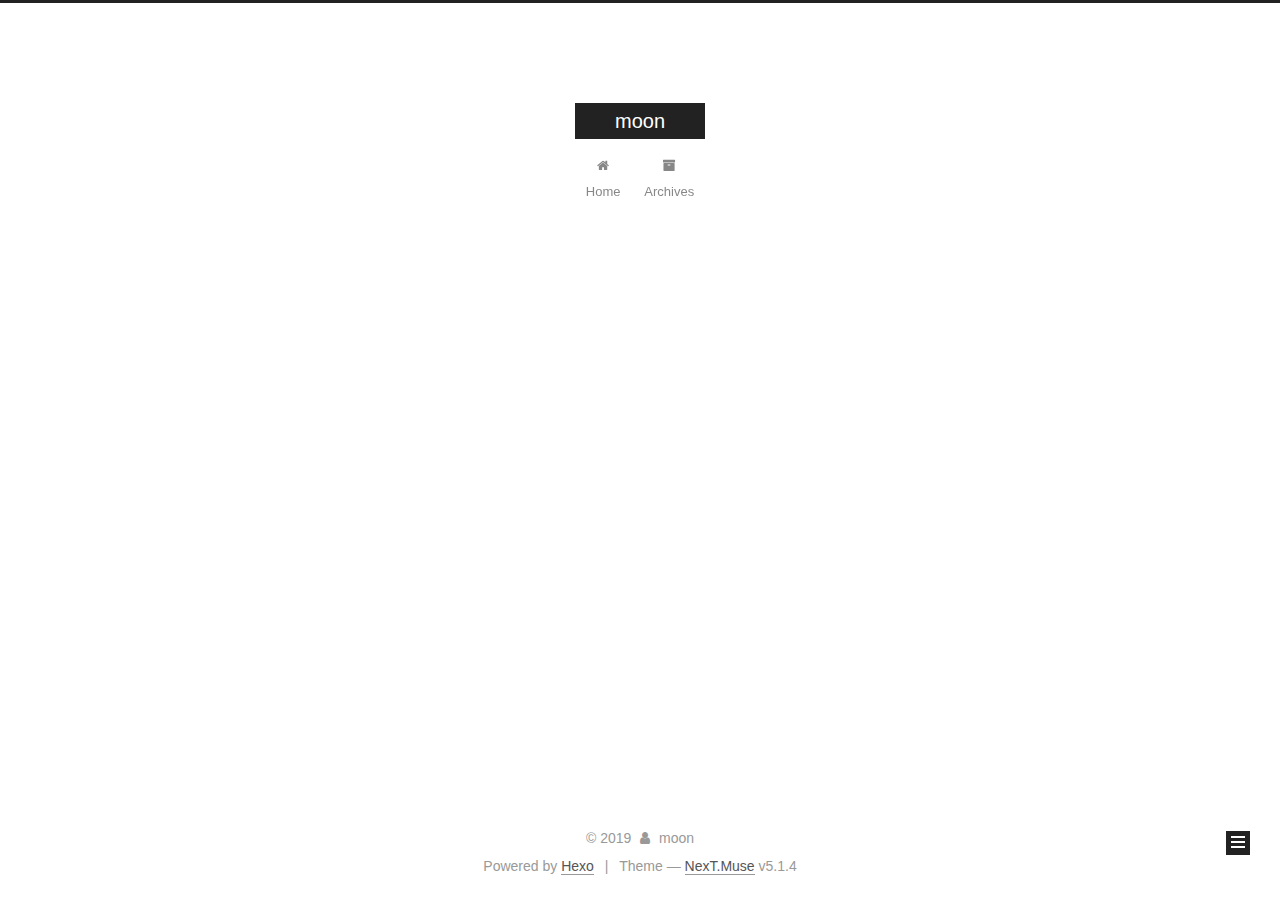
==== commit 8098ab24: "Site updated: 2019-11-05 17:29:09" ====
--- a/archives/index.html
+++ b/archives/index.html
@@ -1,14 +1,85 @@
 <!DOCTYPE html>
-<html>
+
+
+
+  
+
+
+<html class="theme-next muse use-motion" lang="zh-hans">
 <head>
-  <meta charset="utf-8">
-  
-  <meta name="renderer" content="webkit">
-  <meta http-equiv="X-UA-Compatible" content="IE=edge" >
-  <link rel="dns-prefetch" href="http://yoursite.com">
-  <title>Archives | moon</title>
-  <meta name="viewport" content="width=device-width, initial-scale=1, maximum-scale=1">
-  <meta name="description" content="🐎上人生">
+  <meta charset="UTF-8"/>
+<meta http-equiv="X-UA-Compatible" content="IE=edge" />
+<meta name="viewport" content="width=device-width, initial-scale=1, maximum-scale=1"/>
+<meta name="theme-color" content="#222">
+
+
+
+
+
+
+
+
+
+<meta http-equiv="Cache-Control" content="no-transform" />
+<meta http-equiv="Cache-Control" content="no-siteapp" />
+
+
+
+
+
+
+
+
+
+
+
+
+
+
+
+
+  
+  
+  <link href="/lib/fancybox/source/jquery.fancybox.css?v=2.1.5" rel="stylesheet" type="text/css" />
+
+
+
+
+
+
+
+<link href="/lib/font-awesome/css/font-awesome.min.css?v=4.6.2" rel="stylesheet" type="text/css" />
+
+<link href="/css/main.css?v=5.1.4" rel="stylesheet" type="text/css" />
+
+
+  <link rel="apple-touch-icon" sizes="180x180" href="/images/apple-touch-icon-next.png?v=5.1.4">
+
+
+  <link rel="icon" type="image/png" sizes="32x32" href="/images/favicon-32x32-next.png?v=5.1.4">
+
+
+  <link rel="icon" type="image/png" sizes="16x16" href="/images/favicon-16x16-next.png?v=5.1.4">
+
+
+  <link rel="mask-icon" href="/images/logo.svg?v=5.1.4" color="#222">
+
+
+
+
+
+  <meta name="keywords" content="Hexo, NexT" />
+
+
+
+
+
+
+
+
+
+
+<meta name="description" content="🐎上人生">
 <meta property="og:type" content="website">
 <meta property="og:title" content="moon">
 <meta property="og:url" content="http:&#x2F;&#x2F;yoursite.com&#x2F;archives&#x2F;index.html">
@@ -16,456 +87,503 @@
 <meta property="og:description" content="🐎上人生">
 <meta property="og:locale" content="zh-hans">
 <meta name="twitter:card" content="summary">
-  
-    <link rel="alternative" href="/atom.xml" title="moon" type="application/atom+xml">
-  
-  
-    <link rel="icon" href="/favicon.png">
-  
-  <link rel="stylesheet" type="text/css" href="/./main.0cf68a.css">
-  <style type="text/css">
-  
-    #container.show {
-      background: linear-gradient(200deg,#a0cfe4,#e8c37e);
+
+
+
+<script type="text/javascript" id="hexo.configurations">
+  var NexT = window.NexT || {};
+  var CONFIG = {
+    root: '/',
+    scheme: 'Muse',
+    version: '5.1.4',
+    sidebar: {"position":"left","display":"post","offset":12,"b2t":false,"scrollpercent":false,"onmobile":false},
+    fancybox: true,
+    tabs: true,
+    motion: {"enable":true,"async":false,"transition":{"post_block":"fadeIn","post_header":"slideDownIn","post_body":"slideDownIn","coll_header":"slideLeftIn","sidebar":"slideUpIn"}},
+    duoshuo: {
+      userId: '0',
+      author: 'Author'
+    },
+    algolia: {
+      applicationID: '',
+      apiKey: '',
+      indexName: '',
+      hits: {"per_page":10},
+      labels: {"input_placeholder":"Search for Posts","hits_empty":"We didn't find any results for the search: ${query}","hits_stats":"${hits} results found in ${time} ms"}
     }
-  </style>
-  
-
-  
+  };
+</script>
+
+
+
+  <link rel="canonical" href="http://yoursite.com/archives/"/>
+
+
+
+
+
+  <title>Archive | moon</title>
+  
+
+
+
+
+
+
+
 
 </head>
 
-<body>
-  <div id="container" q-class="show:isCtnShow">
-    <canvas id="anm-canvas" class="anm-canvas"></canvas>
-    <div class="left-col" q-class="show:isShow">
-      
-<div class="overlay" style="background: #4d4d4d"></div>
-<div class="intrude-less">
-	<header id="header" class="inner">
-		<a href="/" class="profilepic">
-			<img src="" class="js-avatar">
-		</a>
-		<hgroup>
-		  <h1 class="header-author"><a href="/">moon</a></h1>
-		</hgroup>
-		
-
-		<nav class="header-menu">
-			<ul>
-			
-				<li><a href="/">主页</a></li>
-	        
-				<li><a href="/tags/%E9%9A%8F%E7%AC%94/">随笔</a></li>
-	        
-			</ul>
-		</nav>
-		<nav class="header-smart-menu">
-    		
-    			
-    			<a q-on="click: openSlider(e, 'innerArchive')" href="javascript:void(0)" target="_blank" rel="noopener">所有文章</a>
-    			
-            
-    			
-    			<a q-on="click: openSlider(e, 'friends')" href="javascript:void(0)" target="_blank" rel="noopener">友链</a>
-    			
-            
-    			
-    			<a q-on="click: openSlider(e, 'aboutme')" href="javascript:void(0)" target="_blank" rel="noopener">关于我</a>
-    			
-            
-		</nav>
-		<nav class="header-nav">
-			<div class="social">
-				
-					<a class="github" target="_blank" href="#" title="github"><i class="icon-github"></i></a>
-		        
-					<a class="weibo" target="_blank" href="#" title="weibo"><i class="icon-weibo"></i></a>
-		        
-					<a class="rss" target="_blank" href="#" title="rss"><i class="icon-rss"></i></a>
-		        
-					<a class="zhihu" target="_blank" href="#" title="zhihu"><i class="icon-zhihu"></i></a>
-		        
-			</div>
-		</nav>
-	</header>		
+<body itemscope itemtype="http://schema.org/WebPage" lang="zh-hans">
+
+  
+  
+    
+  
+
+  <div class="container sidebar-position-left page-archive">
+    <div class="headband"></div>
+
+    <header id="header" class="header" itemscope itemtype="http://schema.org/WPHeader">
+      <div class="header-inner"><div class="site-brand-wrapper">
+  <div class="site-meta ">
+    
+
+    <div class="custom-logo-site-title">
+      <a href="/"  class="brand" rel="start">
+        <span class="logo-line-before"><i></i></span>
+        <span class="site-title">moon</span>
+        <span class="logo-line-after"><i></i></span>
+      </a>
+    </div>
+      
+        <p class="site-subtitle"></p>
+      
+  </div>
+
+  <div class="site-nav-toggle">
+    <button>
+      <span class="btn-bar"></span>
+      <span class="btn-bar"></span>
+      <span class="btn-bar"></span>
+    </button>
+  </div>
 </div>
 
-    </div>
-    <div class="mid-col" q-class="show:isShow,hide:isShow|isFalse">
-      
-<nav id="mobile-nav">
-  	<div class="overlay js-overlay" style="background: #4d4d4d"></div>
-	<div class="btnctn js-mobile-btnctn">
-  		<div class="slider-trigger list" q-on="click: openSlider(e)"><i class="icon icon-sort"></i></div>
-	</div>
-	<div class="intrude-less">
-		<header id="header" class="inner">
-			<div class="profilepic">
-				<img src="" class="js-avatar">
-			</div>
-			<hgroup>
-			  <h1 class="header-author js-header-author">moon</h1>
-			</hgroup>
-			
-			
-			
-				
-			
-				
-			
-			
-			
-			<nav class="header-nav">
-				<div class="social">
-					
-						<a class="github" target="_blank" href="#" title="github"><i class="icon-github"></i></a>
-			        
-						<a class="weibo" target="_blank" href="#" title="weibo"><i class="icon-weibo"></i></a>
-			        
-						<a class="rss" target="_blank" href="#" title="rss"><i class="icon-rss"></i></a>
-			        
-						<a class="zhihu" target="_blank" href="#" title="zhihu"><i class="icon-zhihu"></i></a>
-			        
-				</div>
-			</nav>
-
-			<nav class="header-menu js-header-menu">
-				<ul style="width: 50%">
-				
-				
-					<li style="width: 50%"><a href="/">主页</a></li>
-		        
-					<li style="width: 50%"><a href="/tags/%E9%9A%8F%E7%AC%94/">随笔</a></li>
-		        
-				</ul>
-			</nav>
-		</header>				
-	</div>
-	<div class="mobile-mask" style="display:none" q-show="isShow"></div>
+<nav class="site-nav">
+  
+
+  
+    <ul id="menu" class="menu">
+      
+        
+        <li class="menu-item menu-item-home">
+          <a href="/%20" rel="section">
+            
+              <i class="menu-item-icon fa fa-fw fa-home"></i> <br />
+            
+            Home
+          </a>
+        </li>
+      
+        
+        <li class="menu-item menu-item-archives">
+          <a href="/archives/%20" rel="section">
+            
+              <i class="menu-item-icon fa fa-fw fa-archive"></i> <br />
+            
+            Archives
+          </a>
+        </li>
+      
+
+      
+    </ul>
+  
+
+  
 </nav>
 
-      <div id="wrapper" class="body-wrap">
-        <div class="menu-l">
-          <div class="canvas-wrap">
-            <canvas data-colors="#eaeaea" data-sectionHeight="100" data-contentId="js-content" id="myCanvas1" class="anm-canvas"></canvas>
+
+
+ </div>
+    </header>
+
+    <main id="main" class="main">
+      <div class="main-inner">
+        <div class="content-wrap">
+          <div id="content" class="content">
+            
+
+  
+  
+  
+  <div class="post-block archive">
+    <div id="posts" class="posts-collapse">
+      <span class="archive-move-on"></span>
+
+      <span class="archive-page-counter">
+        
+        
+        
+          
+        
+        Um..! 2 posts in total. Keep on posting.
+      </span>
+
+      
+
+        
+        
+        
+
+        
+          
+          <div class="collection-title">
+            <h1 class="archive-year" id="archive-year-2019">2019</h1>
           </div>
-          <div id="js-content" class="content-ll">
-            
-  
-  
-    
-    
-      
-      
-      <section class="archives-wrap">
-        <div class="archive-year-wrap">
-          <a href="/archives/2019" class="archive-year">2019</a>
-        </div>
-        <div class="archives">
-    
-    <article class="archive-article archive-type-post">
-  <div class="archive-article-inner">
-    <header class="archive-article-header">
-      	<div class="article-meta">
-	      	<a href="/2019/11/05/hexo-github%E6%90%AD%E5%BB%BA%E5%85%8D%E8%B4%B9%E4%B8%AA%E4%BA%BA%E5%8D%9A%E5%AE%A2/" class="archive-article-date">
-  	<time datetime="2019-11-05T08:57:14.844Z" itemprop="datePublished"><i class="icon-calendar icon"></i>2019-11-05</time>
-</a>
-        </div>
-    	 
-  
-    <h1 itemprop="name">
-      <a class="archive-article-title" href="/2019/11/05/hexo-github%E6%90%AD%E5%BB%BA%E5%85%8D%E8%B4%B9%E4%B8%AA%E4%BA%BA%E5%8D%9A%E5%AE%A2/">hexo-github搭建免费个人博客</a>
-    </h1>
-  
-
-        <div class="article-info info-on-right">
-          
-          
-
-        </div>
-        <div class="clearfix"></div>
+        
+        
+
+        
+
+  <article class="post post-type-normal" itemscope itemtype="http://schema.org/Article">
+    <header class="post-header">
+
+      <h2 class="post-title">
+        
+            <a class="post-title-link" href="/2019/11/05/hexo-github%E6%90%AD%E5%BB%BA%E5%85%8D%E8%B4%B9%E4%B8%AA%E4%BA%BA%E5%8D%9A%E5%AE%A2/" itemprop="url">
+              
+                <span itemprop="name">hexo-github搭建免费个人博客</span>
+              
+            </a>
+        
+      </h2>
+
+      <div class="post-meta">
+        <time class="post-time" itemprop="dateCreated"
+              datetime="2019-11-05T16:57:14+08:00"
+              content="2019-11-05" >
+          11-05
+        </time>
+      </div>
+
     </header>
-  </div>
-</article>
-  
-    
-    
-    <article class="archive-article archive-type-post">
-  <div class="archive-article-inner">
-    <header class="archive-article-header">
-      	<div class="article-meta">
-	      	<a href="/2019/11/05/hello-world/" class="archive-article-date">
-  	<time datetime="2019-11-05T08:00:19.236Z" itemprop="datePublished"><i class="icon-calendar icon"></i>2019-11-05</time>
-</a>
-        </div>
-    	 
-  
-    <h1 itemprop="name">
-      <a class="archive-article-title" href="/2019/11/05/hello-world/">Hello World</a>
-    </h1>
-  
-
-        <div class="article-info info-on-right">
-          
-          
-
-        </div>
-        <div class="clearfix"></div>
+  </article>
+
+
+
+      
+
+        
+        
+        
+
+        
+        
+
+        
+
+  <article class="post post-type-normal" itemscope itemtype="http://schema.org/Article">
+    <header class="post-header">
+
+      <h2 class="post-title">
+        
+            <a class="post-title-link" href="/2019/11/05/hello-world/" itemprop="url">
+              
+                <span itemprop="name">Hello World</span>
+              
+            </a>
+        
+      </h2>
+
+      <div class="post-meta">
+        <time class="post-time" itemprop="dateCreated"
+              datetime="2019-11-05T16:00:19+08:00"
+              content="2019-11-05" >
+          11-05
+        </time>
+      </div>
+
     </header>
-  </div>
-</article>
-  
-  
-    </div></section>
-  
-
-    
-
-
-          </div>
-        </div>
-      </div>
-      <footer id="footer">
-  <div class="outer">
-    <div id="footer-info">
-    	<div class="footer-left">
-    		&copy; 2019 moon
-    	</div>
-      	<div class="footer-right">
-      		<a href="http://hexo.io/" target="_blank">Hexo</a>  Theme <a href="https://github.com/litten/hexo-theme-yilia" target="_blank">Yilia</a> by Litten
-      	</div>
+  </article>
+
+
+
+      
+
     </div>
   </div>
-</footer>
+  
+  
+  
+
+  
+
+
+
+          </div>
+          
+
+
+          
+
+        </div>
+        
+          
+  
+  <div class="sidebar-toggle">
+    <div class="sidebar-toggle-line-wrap">
+      <span class="sidebar-toggle-line sidebar-toggle-line-first"></span>
+      <span class="sidebar-toggle-line sidebar-toggle-line-middle"></span>
+      <span class="sidebar-toggle-line sidebar-toggle-line-last"></span>
     </div>
-    <script>
-	var yiliaConfig = {
-		mathjax: false,
-		isHome: false,
-		isPost: false,
-		isArchive: true,
-		isTag: false,
-		isCategory: false,
-		open_in_new: false,
-		toc_hide_index: true,
-		root: "/",
-		innerArchive: true,
-		showTags: false
-	}
+  </div>
+
+  <aside id="sidebar" class="sidebar">
+    
+    <div class="sidebar-inner">
+
+      
+
+      
+
+      <section class="site-overview-wrap sidebar-panel sidebar-panel-active">
+        <div class="site-overview">
+          <div class="site-author motion-element" itemprop="author" itemscope itemtype="http://schema.org/Person">
+            
+              <p class="site-author-name" itemprop="name">moon</p>
+              <p class="site-description motion-element" itemprop="description">🐎上人生</p>
+          </div>
+
+          <nav class="site-state motion-element">
+
+            
+              <div class="site-state-item site-state-posts">
+              
+                <a href="/archives/%20%7C%7C%20archive">
+              
+                  <span class="site-state-item-count">2</span>
+                  <span class="site-state-item-name">posts</span>
+                </a>
+              </div>
+            
+
+            
+
+            
+
+          </nav>
+
+          
+
+          
+
+          
+          
+
+          
+          
+
+          
+
+        </div>
+      </section>
+
+      
+
+      
+
+    </div>
+  </aside>
+
+
+        
+      </div>
+    </main>
+
+    <footer id="footer" class="footer">
+      <div class="footer-inner">
+        <div class="copyright">&copy; <span itemprop="copyrightYear">2019</span>
+  <span class="with-love">
+    <i class="fa fa-user"></i>
+  </span>
+  <span class="author" itemprop="copyrightHolder">moon</span>
+
+  
+</div>
+
+
+  <div class="powered-by">Powered by <a class="theme-link" target="_blank" href="https://hexo.io">Hexo</a></div>
+
+
+
+  <span class="post-meta-divider">|</span>
+
+
+
+  <div class="theme-info">Theme &mdash; <a class="theme-link" target="_blank" href="https://github.com/iissnan/hexo-theme-next">NexT.Muse</a> v5.1.4</div>
+
+
+
+
+        
+
+
+
+
+
+
+
+        
+      </div>
+    </footer>
+
+    
+      <div class="back-to-top">
+        <i class="fa fa-arrow-up"></i>
+        
+      </div>
+    
+
+    
+
+  </div>
+
+  
+
+<script type="text/javascript">
+  if (Object.prototype.toString.call(window.Promise) !== '[object Function]') {
+    window.Promise = null;
+  }
 </script>
 
-<script>!function(t){function n(e){if(r[e])return r[e].exports;var i=r[e]={exports:{},id:e,loaded:!1};return t[e].call(i.exports,i,i.exports,n),i.loaded=!0,i.exports}var r={};n.m=t,n.c=r,n.p="./",n(0)}([function(t,n,r){r(195),t.exports=r(191)},function(t,n,r){var e=r(3),i=r(52),o=r(27),u=r(28),c=r(53),f="prototype",a=function(t,n,r){var s,l,h,v,p=t&a.F,d=t&a.G,y=t&a.S,g=t&a.P,b=t&a.B,m=d?e:y?e[n]||(e[n]={}):(e[n]||{})[f],x=d?i:i[n]||(i[n]={}),w=x[f]||(x[f]={});d&&(r=n);for(s in r)l=!p&&m&&void 0!==m[s],h=(l?m:r)[s],v=b&&l?c(h,e):g&&"function"==typeof h?c(Function.call,h):h,m&&u(m,s,h,t&a.U),x[s]!=h&&o(x,s,v),g&&w[s]!=h&&(w[s]=h)};e.core=i,a.F=1,a.G=2,a.S=4,a.P=8,a.B=16,a.W=32,a.U=64,a.R=128,t.exports=a},function(t,n,r){var e=r(6);t.exports=function(t){if(!e(t))throw TypeError(t+" is not an object!");return t}},function(t,n){var r=t.exports="undefined"!=typeof window&&window.Math==Math?window:"undefined"!=typeof self&&self.Math==Math?self:Function("return this")();"number"==typeof __g&&(__g=r)},function(t,n){t.exports=function(t){try{return!!t()}catch(t){return!0}}},function(t,n){var r=t.exports="undefined"!=typeof window&&window.Math==Math?window:"undefined"!=typeof self&&self.Math==Math?self:Function("return this")();"number"==typeof __g&&(__g=r)},function(t,n){t.exports=function(t){return"object"==typeof t?null!==t:"function"==typeof t}},function(t,n,r){var e=r(126)("wks"),i=r(76),o=r(3).Symbol,u="function"==typeof o;(t.exports=function(t){return e[t]||(e[t]=u&&o[t]||(u?o:i)("Symbol."+t))}).store=e},function(t,n){var r={}.hasOwnProperty;t.exports=function(t,n){return r.call(t,n)}},function(t,n,r){var e=r(94),i=r(33);t.exports=function(t){return e(i(t))}},function(t,n,r){t.exports=!r(4)(function(){return 7!=Object.defineProperty({},"a",{get:function(){return 7}}).a})},function(t,n,r){var e=r(2),i=r(167),o=r(50),u=Object.defineProperty;n.f=r(10)?Object.defineProperty:function(t,n,r){if(e(t),n=o(n,!0),e(r),i)try{return u(t,n,r)}catch(t){}if("get"in r||"set"in r)throw TypeError("Accessors not supported!");return"value"in r&&(t[n]=r.value),t}},function(t,n,r){t.exports=!r(18)(function(){return 7!=Object.defineProperty({},"a",{get:function(){return 7}}).a})},function(t,n,r){var e=r(14),i=r(22);t.exports=r(12)?function(t,n,r){return e.f(t,n,i(1,r))}:function(t,n,r){return t[n]=r,t}},function(t,n,r){var e=r(20),i=r(58),o=r(42),u=Object.defineProperty;n.f=r(12)?Object.defineProperty:function(t,n,r){if(e(t),n=o(n,!0),e(r),i)try{return u(t,n,r)}catch(t){}if("get"in r||"set"in r)throw TypeError("Accessors not supported!");return"value"in r&&(t[n]=r.value),t}},function(t,n,r){var e=r(40)("wks"),i=r(23),o=r(5).Symbol,u="function"==typeof o;(t.exports=function(t){return e[t]||(e[t]=u&&o[t]||(u?o:i)("Symbol."+t))}).store=e},function(t,n,r){var e=r(67),i=Math.min;t.exports=function(t){return t>0?i(e(t),9007199254740991):0}},function(t,n,r){var e=r(46);t.exports=function(t){return Object(e(t))}},function(t,n){t.exports=function(t){try{return!!t()}catch(t){return!0}}},function(t,n,r){var e=r(63),i=r(34);t.exports=Object.keys||function(t){return e(t,i)}},function(t,n,r){var e=r(21);t.exports=function(t){if(!e(t))throw TypeError(t+" is not an object!");return t}},function(t,n){t.exports=function(t){return"object"==typeof t?null!==t:"function"==typeof t}},function(t,n){t.exports=function(t,n){return{enumerable:!(1&t),configurable:!(2&t),writable:!(4&t),value:n}}},function(t,n){var r=0,e=Math.random();t.exports=function(t){return"Symbol(".concat(void 0===t?"":t,")_",(++r+e).toString(36))}},function(t,n){var r={}.hasOwnProperty;t.exports=function(t,n){return r.call(t,n)}},function(t,n){var r=t.exports={version:"2.4.0"};"number"==typeof __e&&(__e=r)},function(t,n){t.exports=function(t){if("function"!=typeof t)throw TypeError(t+" is not a function!");return t}},function(t,n,r){var e=r(11),i=r(66);t.exports=r(10)?function(t,n,r){return e.f(t,n,i(1,r))}:function(t,n,r){return t[n]=r,t}},function(t,n,r){var e=r(3),i=r(27),o=r(24),u=r(76)("src"),c="toString",f=Function[c],a=(""+f).split(c);r(52).inspectSource=function(t){return f.call(t)},(t.exports=function(t,n,r,c){var f="function"==typeof r;f&&(o(r,"name")||i(r,"name",n)),t[n]!==r&&(f&&(o(r,u)||i(r,u,t[n]?""+t[n]:a.join(String(n)))),t===e?t[n]=r:c?t[n]?t[n]=r:i(t,n,r):(delete t[n],i(t,n,r)))})(Function.prototype,c,function(){return"function"==typeof this&&this[u]||f.call(this)})},function(t,n,r){var e=r(1),i=r(4),o=r(46),u=function(t,n,r,e){var i=String(o(t)),u="<"+n;return""!==r&&(u+=" "+r+'="'+String(e).replace(/"/g,"&quot;")+'"'),u+">"+i+"</"+n+">"};t.exports=function(t,n){var r={};r[t]=n(u),e(e.P+e.F*i(function(){var n=""[t]('"');return n!==n.toLowerCase()||n.split('"').length>3}),"String",r)}},function(t,n,r){var e=r(115),i=r(46);t.exports=function(t){return e(i(t))}},function(t,n,r){var e=r(116),i=r(66),o=r(30),u=r(50),c=r(24),f=r(167),a=Object.getOwnPropertyDescriptor;n.f=r(10)?a:function(t,n){if(t=o(t),n=u(n,!0),f)try{return a(t,n)}catch(t){}if(c(t,n))return i(!e.f.call(t,n),t[n])}},function(t,n,r){var e=r(24),i=r(17),o=r(145)("IE_PROTO"),u=Object.prototype;t.exports=Object.getPrototypeOf||function(t){return t=i(t),e(t,o)?t[o]:"function"==typeof t.constructor&&t instanceof t.constructor?t.constructor.prototype:t instanceof Object?u:null}},function(t,n){t.exports=function(t){if(void 0==t)throw TypeError("Can't call method on  "+t);return t}},function(t,n){t.exports="constructor,hasOwnProperty,isPrototypeOf,propertyIsEnumerable,toLocaleString,toString,valueOf".split(",")},function(t,n){t.exports={}},function(t,n){t.exports=!0},function(t,n){n.f={}.propertyIsEnumerable},function(t,n,r){var e=r(14).f,i=r(8),o=r(15)("toStringTag");t.exports=function(t,n,r){t&&!i(t=r?t:t.prototype,o)&&e(t,o,{configurable:!0,value:n})}},function(t,n,r){var e=r(40)("keys"),i=r(23);t.exports=function(t){return e[t]||(e[t]=i(t))}},function(t,n,r){var e=r(5),i="__core-js_shared__",o=e[i]||(e[i]={});t.exports=function(t){return o[t]||(o[t]={})}},function(t,n){var r=Math.ceil,e=Math.floor;t.exports=function(t){return isNaN(t=+t)?0:(t>0?e:r)(t)}},function(t,n,r){var e=r(21);t.exports=function(t,n){if(!e(t))return t;var r,i;if(n&&"function"==typeof(r=t.toString)&&!e(i=r.call(t)))return i;if("function"==typeof(r=t.valueOf)&&!e(i=r.call(t)))return i;if(!n&&"function"==typeof(r=t.toString)&&!e(i=r.call(t)))return i;throw TypeError("Can't convert object to primitive value")}},function(t,n,r){var e=r(5),i=r(25),o=r(36),u=r(44),c=r(14).f;t.exports=function(t){var n=i.Symbol||(i.Symbol=o?{}:e.Symbol||{});"_"==t.charAt(0)||t in n||c(n,t,{value:u.f(t)})}},function(t,n,r){n.f=r(15)},function(t,n){var r={}.toString;t.exports=function(t){return r.call(t).slice(8,-1)}},function(t,n){t.exports=function(t){if(void 0==t)throw TypeError("Can't call method on  "+t);return t}},function(t,n,r){var e=r(4);t.exports=function(t,n){return!!t&&e(function(){n?t.call(null,function(){},1):t.call(null)})}},function(t,n,r){var e=r(53),i=r(115),o=r(17),u=r(16),c=r(203);t.exports=function(t,n){var r=1==t,f=2==t,a=3==t,s=4==t,l=6==t,h=5==t||l,v=n||c;return function(n,c,p){for(var d,y,g=o(n),b=i(g),m=e(c,p,3),x=u(b.length),w=0,S=r?v(n,x):f?v(n,0):void 0;x>w;w++)if((h||w in b)&&(d=b[w],y=m(d,w,g),t))if(r)S[w]=y;else if(y)switch(t){case 3:return!0;case 5:return d;case 6:return w;case 2:S.push(d)}else if(s)return!1;return l?-1:a||s?s:S}}},function(t,n,r){var e=r(1),i=r(52),o=r(4);t.exports=function(t,n){var r=(i.Object||{})[t]||Object[t],u={};u[t]=n(r),e(e.S+e.F*o(function(){r(1)}),"Object",u)}},function(t,n,r){var e=r(6);t.exports=function(t,n){if(!e(t))return t;var r,i;if(n&&"function"==typeof(r=t.toString)&&!e(i=r.call(t)))return i;if("function"==typeof(r=t.valueOf)&&!e(i=r.call(t)))return i;if(!n&&"function"==typeof(r=t.toString)&&!e(i=r.call(t)))return i;throw TypeError("Can't convert object to primitive value")}},function(t,n,r){var e=r(5),i=r(25),o=r(91),u=r(13),c="prototype",f=function(t,n,r){var a,s,l,h=t&f.F,v=t&f.G,p=t&f.S,d=t&f.P,y=t&f.B,g=t&f.W,b=v?i:i[n]||(i[n]={}),m=b[c],x=v?e:p?e[n]:(e[n]||{})[c];v&&(r=n);for(a in r)(s=!h&&x&&void 0!==x[a])&&a in b||(l=s?x[a]:r[a],b[a]=v&&"function"!=typeof x[a]?r[a]:y&&s?o(l,e):g&&x[a]==l?function(t){var n=function(n,r,e){if(this instanceof t){switch(arguments.length){case 0:return new t;case 1:return new t(n);case 2:return new t(n,r)}return new t(n,r,e)}return t.apply(this,arguments)};return n[c]=t[c],n}(l):d&&"function"==typeof l?o(Function.call,l):l,d&&((b.virtual||(b.virtual={}))[a]=l,t&f.R&&m&&!m[a]&&u(m,a,l)))};f.F=1,f.G=2,f.S=4,f.P=8,f.B=16,f.W=32,f.U=64,f.R=128,t.exports=f},function(t,n){var r=t.exports={version:"2.4.0"};"number"==typeof __e&&(__e=r)},function(t,n,r){var e=r(26);t.exports=function(t,n,r){if(e(t),void 0===n)return t;switch(r){case 1:return function(r){return t.call(n,r)};case 2:return function(r,e){return t.call(n,r,e)};case 3:return function(r,e,i){return t.call(n,r,e,i)}}return function(){return t.apply(n,arguments)}}},function(t,n,r){var e=r(183),i=r(1),o=r(126)("metadata"),u=o.store||(o.store=new(r(186))),c=function(t,n,r){var i=u.get(t);if(!i){if(!r)return;u.set(t,i=new e)}var o=i.get(n);if(!o){if(!r)return;i.set(n,o=new e)}return o},f=function(t,n,r){var e=c(n,r,!1);return void 0!==e&&e.has(t)},a=function(t,n,r){var e=c(n,r,!1);return void 0===e?void 0:e.get(t)},s=function(t,n,r,e){c(r,e,!0).set(t,n)},l=function(t,n){var r=c(t,n,!1),e=[];return r&&r.forEach(function(t,n){e.push(n)}),e},h=function(t){return void 0===t||"symbol"==typeof t?t:String(t)},v=function(t){i(i.S,"Reflect",t)};t.exports={store:u,map:c,has:f,get:a,set:s,keys:l,key:h,exp:v}},function(t,n,r){"use strict";if(r(10)){var e=r(69),i=r(3),o=r(4),u=r(1),c=r(127),f=r(152),a=r(53),s=r(68),l=r(66),h=r(27),v=r(73),p=r(67),d=r(16),y=r(75),g=r(50),b=r(24),m=r(180),x=r(114),w=r(6),S=r(17),_=r(137),O=r(70),E=r(32),P=r(71).f,j=r(154),F=r(76),M=r(7),A=r(48),N=r(117),T=r(146),I=r(155),k=r(80),L=r(123),R=r(74),C=r(130),D=r(160),U=r(11),W=r(31),G=U.f,B=W.f,V=i.RangeError,z=i.TypeError,q=i.Uint8Array,K="ArrayBuffer",J="Shared"+K,Y="BYTES_PER_ELEMENT",H="prototype",$=Array[H],X=f.ArrayBuffer,Q=f.DataView,Z=A(0),tt=A(2),nt=A(3),rt=A(4),et=A(5),it=A(6),ot=N(!0),ut=N(!1),ct=I.values,ft=I.keys,at=I.entries,st=$.lastIndexOf,lt=$.reduce,ht=$.reduceRight,vt=$.join,pt=$.sort,dt=$.slice,yt=$.toString,gt=$.toLocaleString,bt=M("iterator"),mt=M("toStringTag"),xt=F("typed_constructor"),wt=F("def_constructor"),St=c.CONSTR,_t=c.TYPED,Ot=c.VIEW,Et="Wrong length!",Pt=A(1,function(t,n){return Tt(T(t,t[wt]),n)}),jt=o(function(){return 1===new q(new Uint16Array([1]).buffer)[0]}),Ft=!!q&&!!q[H].set&&o(function(){new q(1).set({})}),Mt=function(t,n){if(void 0===t)throw z(Et);var r=+t,e=d(t);if(n&&!m(r,e))throw V(Et);return e},At=function(t,n){var r=p(t);if(r<0||r%n)throw V("Wrong offset!");return r},Nt=function(t){if(w(t)&&_t in t)return t;throw z(t+" is not a typed array!")},Tt=function(t,n){if(!(w(t)&&xt in t))throw z("It is not a typed array constructor!");return new t(n)},It=function(t,n){return kt(T(t,t[wt]),n)},kt=function(t,n){for(var r=0,e=n.length,i=Tt(t,e);e>r;)i[r]=n[r++];return i},Lt=function(t,n,r){G(t,n,{get:function(){return this._d[r]}})},Rt=function(t){var n,r,e,i,o,u,c=S(t),f=arguments.length,s=f>1?arguments[1]:void 0,l=void 0!==s,h=j(c);if(void 0!=h&&!_(h)){for(u=h.call(c),e=[],n=0;!(o=u.next()).done;n++)e.push(o.value);c=e}for(l&&f>2&&(s=a(s,arguments[2],2)),n=0,r=d(c.length),i=Tt(this,r);r>n;n++)i[n]=l?s(c[n],n):c[n];return i},Ct=function(){for(var t=0,n=arguments.length,r=Tt(this,n);n>t;)r[t]=arguments[t++];return r},Dt=!!q&&o(function(){gt.call(new q(1))}),Ut=function(){return gt.apply(Dt?dt.call(Nt(this)):Nt(this),arguments)},Wt={copyWithin:function(t,n){return D.call(Nt(this),t,n,arguments.length>2?arguments[2]:void 0)},every:function(t){return rt(Nt(this),t,arguments.length>1?arguments[1]:void 0)},fill:function(t){return C.apply(Nt(this),arguments)},filter:function(t){return It(this,tt(Nt(this),t,arguments.length>1?arguments[1]:void 0))},find:function(t){return et(Nt(this),t,arguments.length>1?arguments[1]:void 0)},findIndex:function(t){return it(Nt(this),t,arguments.length>1?arguments[1]:void 0)},forEach:function(t){Z(Nt(this),t,arguments.length>1?arguments[1]:void 0)},indexOf:function(t){return ut(Nt(this),t,arguments.length>1?arguments[1]:void 0)},includes:function(t){return ot(Nt(this),t,arguments.length>1?arguments[1]:void 0)},join:function(t){return vt.apply(Nt(this),arguments)},lastIndexOf:function(t){return st.apply(Nt(this),arguments)},map:function(t){return Pt(Nt(this),t,arguments.length>1?arguments[1]:void 0)},reduce:function(t){return lt.apply(Nt(this),arguments)},reduceRight:function(t){return ht.apply(Nt(this),arguments)},reverse:function(){for(var t,n=this,r=Nt(n).length,e=Math.floor(r/2),i=0;i<e;)t=n[i],n[i++]=n[--r],n[r]=t;return n},some:function(t){return nt(Nt(this),t,arguments.length>1?arguments[1]:void 0)},sort:function(t){return pt.call(Nt(this),t)},subarray:function(t,n){var r=Nt(this),e=r.length,i=y(t,e);return new(T(r,r[wt]))(r.buffer,r.byteOffset+i*r.BYTES_PER_ELEMENT,d((void 0===n?e:y(n,e))-i))}},Gt=function(t,n){return It(this,dt.call(Nt(this),t,n))},Bt=function(t){Nt(this);var n=At(arguments[1],1),r=this.length,e=S(t),i=d(e.length),o=0;if(i+n>r)throw V(Et);for(;o<i;)this[n+o]=e[o++]},Vt={entries:function(){return at.call(Nt(this))},keys:function(){return ft.call(Nt(this))},values:function(){return ct.call(Nt(this))}},zt=function(t,n){return w(t)&&t[_t]&&"symbol"!=typeof n&&n in t&&String(+n)==String(n)},qt=function(t,n){return zt(t,n=g(n,!0))?l(2,t[n]):B(t,n)},Kt=function(t,n,r){return!(zt(t,n=g(n,!0))&&w(r)&&b(r,"value"))||b(r,"get")||b(r,"set")||r.configurable||b(r,"writable")&&!r.writable||b(r,"enumerable")&&!r.enumerable?G(t,n,r):(t[n]=r.value,t)};St||(W.f=qt,U.f=Kt),u(u.S+u.F*!St,"Object",{getOwnPropertyDescriptor:qt,defineProperty:Kt}),o(function(){yt.call({})})&&(yt=gt=function(){return vt.call(this)});var Jt=v({},Wt);v(Jt,Vt),h(Jt,bt,Vt.values),v(Jt,{slice:Gt,set:Bt,constructor:function(){},toString:yt,toLocaleString:Ut}),Lt(Jt,"buffer","b"),Lt(Jt,"byteOffset","o"),Lt(Jt,"byteLength","l"),Lt(Jt,"length","e"),G(Jt,mt,{get:function(){return this[_t]}}),t.exports=function(t,n,r,f){f=!!f;var a=t+(f?"Clamped":"")+"Array",l="Uint8Array"!=a,v="get"+t,p="set"+t,y=i[a],g=y||{},b=y&&E(y),m=!y||!c.ABV,S={},_=y&&y[H],j=function(t,r){var e=t._d;return e.v[v](r*n+e.o,jt)},F=function(t,r,e){var i=t._d;f&&(e=(e=Math.round(e))<0?0:e>255?255:255&e),i.v[p](r*n+i.o,e,jt)},M=function(t,n){G(t,n,{get:function(){return j(this,n)},set:function(t){return F(this,n,t)},enumerable:!0})};m?(y=r(function(t,r,e,i){s(t,y,a,"_d");var o,u,c,f,l=0,v=0;if(w(r)){if(!(r instanceof X||(f=x(r))==K||f==J))return _t in r?kt(y,r):Rt.call(y,r);o=r,v=At(e,n);var p=r.byteLength;if(void 0===i){if(p%n)throw V(Et);if((u=p-v)<0)throw V(Et)}else if((u=d(i)*n)+v>p)throw V(Et);c=u/n}else c=Mt(r,!0),u=c*n,o=new X(u);for(h(t,"_d",{b:o,o:v,l:u,e:c,v:new Q(o)});l<c;)M(t,l++)}),_=y[H]=O(Jt),h(_,"constructor",y)):L(function(t){new y(null),new y(t)},!0)||(y=r(function(t,r,e,i){s(t,y,a);var o;return w(r)?r instanceof X||(o=x(r))==K||o==J?void 0!==i?new g(r,At(e,n),i):void 0!==e?new g(r,At(e,n)):new g(r):_t in r?kt(y,r):Rt.call(y,r):new g(Mt(r,l))}),Z(b!==Function.prototype?P(g).concat(P(b)):P(g),function(t){t in y||h(y,t,g[t])}),y[H]=_,e||(_.constructor=y));var A=_[bt],N=!!A&&("values"==A.name||void 0==A.name),T=Vt.values;h(y,xt,!0),h(_,_t,a),h(_,Ot,!0),h(_,wt,y),(f?new y(1)[mt]==a:mt in _)||G(_,mt,{get:function(){return a}}),S[a]=y,u(u.G+u.W+u.F*(y!=g),S),u(u.S,a,{BYTES_PER_ELEMENT:n,from:Rt,of:Ct}),Y in _||h(_,Y,n),u(u.P,a,Wt),R(a),u(u.P+u.F*Ft,a,{set:Bt}),u(u.P+u.F*!N,a,Vt),u(u.P+u.F*(_.toString!=yt),a,{toString:yt}),u(u.P+u.F*o(function(){new y(1).slice()}),a,{slice:Gt}),u(u.P+u.F*(o(function(){return[1,2].toLocaleString()!=new y([1,2]).toLocaleString()})||!o(function(){_.toLocaleString.call([1,2])})),a,{toLocaleString:Ut}),k[a]=N?A:T,e||N||h(_,bt,T)}}else t.exports=function(){}},function(t,n){var r={}.toString;t.exports=function(t){return r.call(t).slice(8,-1)}},function(t,n,r){var e=r(21),i=r(5).document,o=e(i)&&e(i.createElement);t.exports=function(t){return o?i.createElement(t):{}}},function(t,n,r){t.exports=!r(12)&&!r(18)(function(){return 7!=Object.defineProperty(r(57)("div"),"a",{get:function(){return 7}}).a})},function(t,n,r){"use strict";var e=r(36),i=r(51),o=r(64),u=r(13),c=r(8),f=r(35),a=r(96),s=r(38),l=r(103),h=r(15)("iterator"),v=!([].keys&&"next"in[].keys()),p="keys",d="values",y=function(){return this};t.exports=function(t,n,r,g,b,m,x){a(r,n,g);var w,S,_,O=function(t){if(!v&&t in F)return F[t];switch(t){case p:case d:return function(){return new r(this,t)}}return function(){return new r(this,t)}},E=n+" Iterator",P=b==d,j=!1,F=t.prototype,M=F[h]||F["@@iterator"]||b&&F[b],A=M||O(b),N=b?P?O("entries"):A:void 0,T="Array"==n?F.entries||M:M;if(T&&(_=l(T.call(new t)))!==Object.prototype&&(s(_,E,!0),e||c(_,h)||u(_,h,y)),P&&M&&M.name!==d&&(j=!0,A=function(){return M.call(this)}),e&&!x||!v&&!j&&F[h]||u(F,h,A),f[n]=A,f[E]=y,b)if(w={values:P?A:O(d),keys:m?A:O(p),entries:N},x)for(S in w)S in F||o(F,S,w[S]);else i(i.P+i.F*(v||j),n,w);return w}},function(t,n,r){var e=r(20),i=r(100),o=r(34),u=r(39)("IE_PROTO"),c=function(){},f="prototype",a=function(){var t,n=r(57)("iframe"),e=o.length;for(n.style.display="none",r(93).appendChild(n),n.src="javascript:",t=n.contentWindow.document,t.open(),t.write("<script>document.F=Object<\/script>"),t.close(),a=t.F;e--;)delete a[f][o[e]];return a()};t.exports=Object.create||function(t,n){var r;return null!==t?(c[f]=e(t),r=new c,c[f]=null,r[u]=t):r=a(),void 0===n?r:i(r,n)}},function(t,n,r){var e=r(63),i=r(34).concat("length","prototype");n.f=Object.getOwnPropertyNames||function(t){return e(t,i)}},function(t,n){n.f=Object.getOwnPropertySymbols},function(t,n,r){var e=r(8),i=r(9),o=r(90)(!1),u=r(39)("IE_PROTO");t.exports=function(t,n){var r,c=i(t),f=0,a=[];for(r in c)r!=u&&e(c,r)&&a.push(r);for(;n.length>f;)e(c,r=n[f++])&&(~o(a,r)||a.push(r));return a}},function(t,n,r){t.exports=r(13)},function(t,n,r){var e=r(76)("meta"),i=r(6),o=r(24),u=r(11).f,c=0,f=Object.isExtensible||function(){return!0},a=!r(4)(function(){return f(Object.preventExtensions({}))}),s=function(t){u(t,e,{value:{i:"O"+ ++c,w:{}}})},l=function(t,n){if(!i(t))return"symbol"==typeof t?t:("string"==typeof t?"S":"P")+t;if(!o(t,e)){if(!f(t))return"F";if(!n)return"E";s(t)}return t[e].i},h=function(t,n){if(!o(t,e)){if(!f(t))return!0;if(!n)return!1;s(t)}return t[e].w},v=function(t){return a&&p.NEED&&f(t)&&!o(t,e)&&s(t),t},p=t.exports={KEY:e,NEED:!1,fastKey:l,getWeak:h,onFreeze:v}},function(t,n){t.exports=function(t,n){return{enumerable:!(1&t),configurable:!(2&t),writable:!(4&t),value:n}}},function(t,n){var r=Math.ceil,e=Math.floor;t.exports=function(t){return isNaN(t=+t)?0:(t>0?e:r)(t)}},function(t,n){t.exports=function(t,n,r,e){if(!(t instanceof n)||void 0!==e&&e in t)throw TypeError(r+": incorrect invocation!");return t}},function(t,n){t.exports=!1},function(t,n,r){var e=r(2),i=r(173),o=r(133),u=r(145)("IE_PROTO"),c=function(){},f="prototype",a=function(){var t,n=r(132)("iframe"),e=o.length;for(n.style.display="none",r(135).appendChild(n),n.src="javascript:",t=n.contentWindow.document,t.open(),t.write("<script>document.F=Object<\/script>"),t.close(),a=t.F;e--;)delete a[f][o[e]];return a()};t.exports=Object.create||function(t,n){var r;return null!==t?(c[f]=e(t),r=new c,c[f]=null,r[u]=t):r=a(),void 0===n?r:i(r,n)}},function(t,n,r){var e=r(175),i=r(133).concat("length","prototype");n.f=Object.getOwnPropertyNames||function(t){return e(t,i)}},function(t,n,r){var e=r(175),i=r(133);t.exports=Object.keys||function(t){return e(t,i)}},function(t,n,r){var e=r(28);t.exports=function(t,n,r){for(var i in n)e(t,i,n[i],r);return t}},function(t,n,r){"use strict";var e=r(3),i=r(11),o=r(10),u=r(7)("species");t.exports=function(t){var n=e[t];o&&n&&!n[u]&&i.f(n,u,{configurable:!0,get:function(){return this}})}},function(t,n,r){var e=r(67),i=Math.max,o=Math.min;t.exports=function(t,n){return t=e(t),t<0?i(t+n,0):o(t,n)}},function(t,n){var r=0,e=Math.random();t.exports=function(t){return"Symbol(".concat(void 0===t?"":t,")_",(++r+e).toString(36))}},function(t,n,r){var e=r(33);t.exports=function(t){return Object(e(t))}},function(t,n,r){var e=r(7)("unscopables"),i=Array.prototype;void 0==i[e]&&r(27)(i,e,{}),t.exports=function(t){i[e][t]=!0}},function(t,n,r){var e=r(53),i=r(169),o=r(137),u=r(2),c=r(16),f=r(154),a={},s={},n=t.exports=function(t,n,r,l,h){var v,p,d,y,g=h?function(){return t}:f(t),b=e(r,l,n?2:1),m=0;if("function"!=typeof g)throw TypeError(t+" is not iterable!");if(o(g)){for(v=c(t.length);v>m;m++)if((y=n?b(u(p=t[m])[0],p[1]):b(t[m]))===a||y===s)return y}else for(d=g.call(t);!(p=d.next()).done;)if((y=i(d,b,p.value,n))===a||y===s)return y};n.BREAK=a,n.RETURN=s},function(t,n){t.exports={}},function(t,n,r){var e=r(11).f,i=r(24),o=r(7)("toStringTag");t.exports=function(t,n,r){t&&!i(t=r?t:t.prototype,o)&&e(t,o,{configurable:!0,value:n})}},function(t,n,r){var e=r(1),i=r(46),o=r(4),u=r(150),c="["+u+"]",f="​-",a=RegExp("^"+c+c+"*"),s=RegExp(c+c+"*$"),l=function(t,n,r){var i={},c=o(function(){return!!u[t]()||f[t]()!=f}),a=i[t]=c?n(h):u[t];r&&(i[r]=a),e(e.P+e.F*c,"String",i)},h=l.trim=function(t,n){return t=String(i(t)),1&n&&(t=t.replace(a,"")),2&n&&(t=t.replace(s,"")),t};t.exports=l},function(t,n,r){t.exports={default:r(86),__esModule:!0}},function(t,n,r){t.exports={default:r(87),__esModule:!0}},function(t,n,r){"use strict";function e(t){return t&&t.__esModule?t:{default:t}}n.__esModule=!0;var i=r(84),o=e(i),u=r(83),c=e(u),f="function"==typeof c.default&&"symbol"==typeof o.default?function(t){return typeof t}:function(t){return t&&"function"==typeof c.default&&t.constructor===c.default&&t!==c.default.prototype?"symbol":typeof t};n.default="function"==typeof c.default&&"symbol"===f(o.default)?function(t){return void 0===t?"undefined":f(t)}:function(t){return t&&"function"==typeof c.default&&t.constructor===c.default&&t!==c.default.prototype?"symbol":void 0===t?"undefined":f(t)}},function(t,n,r){r(110),r(108),r(111),r(112),t.exports=r(25).Symbol},function(t,n,r){r(109),r(113),t.exports=r(44).f("iterator")},function(t,n){t.exports=function(t){if("function"!=typeof t)throw TypeError(t+" is not a function!");return t}},function(t,n){t.exports=function(){}},function(t,n,r){var e=r(9),i=r(106),o=r(105);t.exports=function(t){return function(n,r,u){var c,f=e(n),a=i(f.length),s=o(u,a);if(t&&r!=r){for(;a>s;)if((c=f[s++])!=c)return!0}else for(;a>s;s++)if((t||s in f)&&f[s]===r)return t||s||0;return!t&&-1}}},function(t,n,r){var e=r(88);t.exports=function(t,n,r){if(e(t),void 0===n)return t;switch(r){case 1:return function(r){return t.call(n,r)};case 2:return function(r,e){return t.call(n,r,e)};case 3:return function(r,e,i){return t.call(n,r,e,i)}}return function(){return t.apply(n,arguments)}}},function(t,n,r){var e=r(19),i=r(62),o=r(37);t.exports=function(t){var n=e(t),r=i.f;if(r)for(var u,c=r(t),f=o.f,a=0;c.length>a;)f.call(t,u=c[a++])&&n.push(u);return n}},function(t,n,r){t.exports=r(5).document&&document.documentElement},function(t,n,r){var e=r(56);t.exports=Object("z").propertyIsEnumerable(0)?Object:function(t){return"String"==e(t)?t.split(""):Object(t)}},function(t,n,r){var e=r(56);t.exports=Array.isArray||function(t){return"Array"==e(t)}},function(t,n,r){"use strict";var e=r(60),i=r(22),o=r(38),u={};r(13)(u,r(15)("iterator"),function(){return this}),t.exports=function(t,n,r){t.prototype=e(u,{next:i(1,r)}),o(t,n+" Iterator")}},function(t,n){t.exports=function(t,n){return{value:n,done:!!t}}},function(t,n,r){var e=r(19),i=r(9);t.exports=function(t,n){for(var r,o=i(t),u=e(o),c=u.length,f=0;c>f;)if(o[r=u[f++]]===n)return r}},function(t,n,r){var e=r(23)("meta"),i=r(21),o=r(8),u=r(14).f,c=0,f=Object.isExtensible||function(){return!0},a=!r(18)(function(){return f(Object.preventExtensions({}))}),s=function(t){u(t,e,{value:{i:"O"+ ++c,w:{}}})},l=function(t,n){if(!i(t))return"symbol"==typeof t?t:("string"==typeof t?"S":"P")+t;if(!o(t,e)){if(!f(t))return"F";if(!n)return"E";s(t)}return t[e].i},h=function(t,n){if(!o(t,e)){if(!f(t))return!0;if(!n)return!1;s(t)}return t[e].w},v=function(t){return a&&p.NEED&&f(t)&&!o(t,e)&&s(t),t},p=t.exports={KEY:e,NEED:!1,fastKey:l,getWeak:h,onFreeze:v}},function(t,n,r){var e=r(14),i=r(20),o=r(19);t.exports=r(12)?Object.defineProperties:function(t,n){i(t);for(var r,u=o(n),c=u.length,f=0;c>f;)e.f(t,r=u[f++],n[r]);return t}},function(t,n,r){var e=r(37),i=r(22),o=r(9),u=r(42),c=r(8),f=r(58),a=Object.getOwnPropertyDescriptor;n.f=r(12)?a:function(t,n){if(t=o(t),n=u(n,!0),f)try{return a(t,n)}catch(t){}if(c(t,n))return i(!e.f.call(t,n),t[n])}},function(t,n,r){var e=r(9),i=r(61).f,o={}.toString,u="object"==typeof window&&window&&Object.getOwnPropertyNames?Object.getOwnPropertyNames(window):[],c=function(t){try{return i(t)}catch(t){return u.slice()}};t.exports.f=function(t){return u&&"[object Window]"==o.call(t)?c(t):i(e(t))}},function(t,n,r){var e=r(8),i=r(77),o=r(39)("IE_PROTO"),u=Object.prototype;t.exports=Object.getPrototypeOf||function(t){return t=i(t),e(t,o)?t[o]:"function"==typeof t.constructor&&t instanceof t.constructor?t.constructor.prototype:t instanceof Object?u:null}},function(t,n,r){var e=r(41),i=r(33);t.exports=function(t){return function(n,r){var o,u,c=String(i(n)),f=e(r),a=c.length;return f<0||f>=a?t?"":void 0:(o=c.charCodeAt(f),o<55296||o>56319||f+1===a||(u=c.charCodeAt(f+1))<56320||u>57343?t?c.charAt(f):o:t?c.slice(f,f+2):u-56320+(o-55296<<10)+65536)}}},function(t,n,r){var e=r(41),i=Math.max,o=Math.min;t.exports=function(t,n){return t=e(t),t<0?i(t+n,0):o(t,n)}},function(t,n,r){var e=r(41),i=Math.min;t.exports=function(t){return t>0?i(e(t),9007199254740991):0}},function(t,n,r){"use strict";var e=r(89),i=r(97),o=r(35),u=r(9);t.exports=r(59)(Array,"Array",function(t,n){this._t=u(t),this._i=0,this._k=n},function(){var t=this._t,n=this._k,r=this._i++;return!t||r>=t.length?(this._t=void 0,i(1)):"keys"==n?i(0,r):"values"==n?i(0,t[r]):i(0,[r,t[r]])},"values"),o.Arguments=o.Array,e("keys"),e("values"),e("entries")},function(t,n){},function(t,n,r){"use strict";var e=r(104)(!0);r(59)(String,"String",function(t){this._t=String(t),this._i=0},function(){var t,n=this._t,r=this._i;return r>=n.length?{value:void 0,done:!0}:(t=e(n,r),this._i+=t.length,{value:t,done:!1})})},function(t,n,r){"use strict";var e=r(5),i=r(8),o=r(12),u=r(51),c=r(64),f=r(99).KEY,a=r(18),s=r(40),l=r(38),h=r(23),v=r(15),p=r(44),d=r(43),y=r(98),g=r(92),b=r(95),m=r(20),x=r(9),w=r(42),S=r(22),_=r(60),O=r(102),E=r(101),P=r(14),j=r(19),F=E.f,M=P.f,A=O.f,N=e.Symbol,T=e.JSON,I=T&&T.stringify,k="prototype",L=v("_hidden"),R=v("toPrimitive"),C={}.propertyIsEnumerable,D=s("symbol-registry"),U=s("symbols"),W=s("op-symbols"),G=Object[k],B="function"==typeof N,V=e.QObject,z=!V||!V[k]||!V[k].findChild,q=o&&a(function(){return 7!=_(M({},"a",{get:function(){return M(this,"a",{value:7}).a}})).a})?function(t,n,r){var e=F(G,n);e&&delete G[n],M(t,n,r),e&&t!==G&&M(G,n,e)}:M,K=function(t){var n=U[t]=_(N[k]);return n._k=t,n},J=B&&"symbol"==typeof N.iterator?function(t){return"symbol"==typeof t}:function(t){return t instanceof N},Y=function(t,n,r){return t===G&&Y(W,n,r),m(t),n=w(n,!0),m(r),i(U,n)?(r.enumerable?(i(t,L)&&t[L][n]&&(t[L][n]=!1),r=_(r,{enumerable:S(0,!1)})):(i(t,L)||M(t,L,S(1,{})),t[L][n]=!0),q(t,n,r)):M(t,n,r)},H=function(t,n){m(t);for(var r,e=g(n=x(n)),i=0,o=e.length;o>i;)Y(t,r=e[i++],n[r]);return t},$=function(t,n){return void 0===n?_(t):H(_(t),n)},X=function(t){var n=C.call(this,t=w(t,!0));return!(this===G&&i(U,t)&&!i(W,t))&&(!(n||!i(this,t)||!i(U,t)||i(this,L)&&this[L][t])||n)},Q=function(t,n){if(t=x(t),n=w(n,!0),t!==G||!i(U,n)||i(W,n)){var r=F(t,n);return!r||!i(U,n)||i(t,L)&&t[L][n]||(r.enumerable=!0),r}},Z=function(t){for(var n,r=A(x(t)),e=[],o=0;r.length>o;)i(U,n=r[o++])||n==L||n==f||e.push(n);return e},tt=function(t){for(var n,r=t===G,e=A(r?W:x(t)),o=[],u=0;e.length>u;)!i(U,n=e[u++])||r&&!i(G,n)||o.push(U[n]);return o};B||(N=function(){if(this instanceof N)throw TypeError("Symbol is not a constructor!");var t=h(arguments.length>0?arguments[0]:void 0),n=function(r){this===G&&n.call(W,r),i(this,L)&&i(this[L],t)&&(this[L][t]=!1),q(this,t,S(1,r))};return o&&z&&q(G,t,{configurable:!0,set:n}),K(t)},c(N[k],"toString",function(){return this._k}),E.f=Q,P.f=Y,r(61).f=O.f=Z,r(37).f=X,r(62).f=tt,o&&!r(36)&&c(G,"propertyIsEnumerable",X,!0),p.f=function(t){return K(v(t))}),u(u.G+u.W+u.F*!B,{Symbol:N});for(var nt="hasInstance,isConcatSpreadable,iterator,match,replace,search,species,split,toPrimitive,toStringTag,unscopables".split(","),rt=0;nt.length>rt;)v(nt[rt++]);for(var nt=j(v.store),rt=0;nt.length>rt;)d(nt[rt++]);u(u.S+u.F*!B,"Symbol",{for:function(t){return i(D,t+="")?D[t]:D[t]=N(t)},keyFor:function(t){if(J(t))return y(D,t);throw TypeError(t+" is not a symbol!")},useSetter:function(){z=!0},useSimple:function(){z=!1}}),u(u.S+u.F*!B,"Object",{create:$,defineProperty:Y,defineProperties:H,getOwnPropertyDescriptor:Q,getOwnPropertyNames:Z,getOwnPropertySymbols:tt}),T&&u(u.S+u.F*(!B||a(function(){var t=N();return"[null]"!=I([t])||"{}"!=I({a:t})||"{}"!=I(Object(t))})),"JSON",{stringify:function(t){if(void 0!==t&&!J(t)){for(var n,r,e=[t],i=1;arguments.length>i;)e.push(arguments[i++]);return n=e[1],"function"==typeof n&&(r=n),!r&&b(n)||(n=function(t,n){if(r&&(n=r.call(this,t,n)),!J(n))return n}),e[1]=n,I.apply(T,e)}}}),N[k][R]||r(13)(N[k],R,N[k].valueOf),l(N,"Symbol"),l(Math,"Math",!0),l(e.JSON,"JSON",!0)},function(t,n,r){r(43)("asyncIterator")},function(t,n,r){r(43)("observable")},function(t,n,r){r(107);for(var e=r(5),i=r(13),o=r(35),u=r(15)("toStringTag"),c=["NodeList","DOMTokenList","MediaList","StyleSheetList","CSSRuleList"],f=0;f<5;f++){var a=c[f],s=e[a],l=s&&s.prototype;l&&!l[u]&&i(l,u,a),o[a]=o.Array}},function(t,n,r){var e=r(45),i=r(7)("toStringTag"),o="Arguments"==e(function(){return arguments}()),u=function(t,n){try{return t[n]}catch(t){}};t.exports=function(t){var n,r,c;return void 0===t?"Undefined":null===t?"Null":"string"==typeof(r=u(n=Object(t),i))?r:o?e(n):"Object"==(c=e(n))&&"function"==typeof n.callee?"Arguments":c}},function(t,n,r){var e=r(45);t.exports=Object("z").propertyIsEnumerable(0)?Object:function(t){return"String"==e(t)?t.split(""):Object(t)}},function(t,n){n.f={}.propertyIsEnumerable},function(t,n,r){var e=r(30),i=r(16),o=r(75);t.exports=function(t){return function(n,r,u){var c,f=e(n),a=i(f.length),s=o(u,a);if(t&&r!=r){for(;a>s;)if((c=f[s++])!=c)return!0}else for(;a>s;s++)if((t||s in f)&&f[s]===r)return t||s||0;return!t&&-1}}},function(t,n,r){"use strict";var e=r(3),i=r(1),o=r(28),u=r(73),c=r(65),f=r(79),a=r(68),s=r(6),l=r(4),h=r(123),v=r(81),p=r(136);t.exports=function(t,n,r,d,y,g){var b=e[t],m=b,x=y?"set":"add",w=m&&m.prototype,S={},_=function(t){var n=w[t];o(w,t,"delete"==t?function(t){return!(g&&!s(t))&&n.call(this,0===t?0:t)}:"has"==t?function(t){return!(g&&!s(t))&&n.call(this,0===t?0:t)}:"get"==t?function(t){return g&&!s(t)?void 0:n.call(this,0===t?0:t)}:"add"==t?function(t){return n.call(this,0===t?0:t),this}:function(t,r){return n.call(this,0===t?0:t,r),this})};if("function"==typeof m&&(g||w.forEach&&!l(function(){(new m).entries().next()}))){var O=new m,E=O[x](g?{}:-0,1)!=O,P=l(function(){O.has(1)}),j=h(function(t){new m(t)}),F=!g&&l(function(){for(var t=new m,n=5;n--;)t[x](n,n);return!t.has(-0)});j||(m=n(function(n,r){a(n,m,t);var e=p(new b,n,m);return void 0!=r&&f(r,y,e[x],e),e}),m.prototype=w,w.constructor=m),(P||F)&&(_("delete"),_("has"),y&&_("get")),(F||E)&&_(x),g&&w.clear&&delete w.clear}else m=d.getConstructor(n,t,y,x),u(m.prototype,r),c.NEED=!0;return v(m,t),S[t]=m,i(i.G+i.W+i.F*(m!=b),S),g||d.setStrong(m,t,y),m}},function(t,n,r){"use strict";var e=r(27),i=r(28),o=r(4),u=r(46),c=r(7);t.exports=function(t,n,r){var f=c(t),a=r(u,f,""[t]),s=a[0],l=a[1];o(function(){var n={};return n[f]=function(){return 7},7!=""[t](n)})&&(i(String.prototype,t,s),e(RegExp.prototype,f,2==n?function(t,n){return l.call(t,this,n)}:function(t){return l.call(t,this)}))}
-},function(t,n,r){"use strict";var e=r(2);t.exports=function(){var t=e(this),n="";return t.global&&(n+="g"),t.ignoreCase&&(n+="i"),t.multiline&&(n+="m"),t.unicode&&(n+="u"),t.sticky&&(n+="y"),n}},function(t,n){t.exports=function(t,n,r){var e=void 0===r;switch(n.length){case 0:return e?t():t.call(r);case 1:return e?t(n[0]):t.call(r,n[0]);case 2:return e?t(n[0],n[1]):t.call(r,n[0],n[1]);case 3:return e?t(n[0],n[1],n[2]):t.call(r,n[0],n[1],n[2]);case 4:return e?t(n[0],n[1],n[2],n[3]):t.call(r,n[0],n[1],n[2],n[3])}return t.apply(r,n)}},function(t,n,r){var e=r(6),i=r(45),o=r(7)("match");t.exports=function(t){var n;return e(t)&&(void 0!==(n=t[o])?!!n:"RegExp"==i(t))}},function(t,n,r){var e=r(7)("iterator"),i=!1;try{var o=[7][e]();o.return=function(){i=!0},Array.from(o,function(){throw 2})}catch(t){}t.exports=function(t,n){if(!n&&!i)return!1;var r=!1;try{var o=[7],u=o[e]();u.next=function(){return{done:r=!0}},o[e]=function(){return u},t(o)}catch(t){}return r}},function(t,n,r){t.exports=r(69)||!r(4)(function(){var t=Math.random();__defineSetter__.call(null,t,function(){}),delete r(3)[t]})},function(t,n){n.f=Object.getOwnPropertySymbols},function(t,n,r){var e=r(3),i="__core-js_shared__",o=e[i]||(e[i]={});t.exports=function(t){return o[t]||(o[t]={})}},function(t,n,r){for(var e,i=r(3),o=r(27),u=r(76),c=u("typed_array"),f=u("view"),a=!(!i.ArrayBuffer||!i.DataView),s=a,l=0,h="Int8Array,Uint8Array,Uint8ClampedArray,Int16Array,Uint16Array,Int32Array,Uint32Array,Float32Array,Float64Array".split(",");l<9;)(e=i[h[l++]])?(o(e.prototype,c,!0),o(e.prototype,f,!0)):s=!1;t.exports={ABV:a,CONSTR:s,TYPED:c,VIEW:f}},function(t,n){"use strict";var r={versions:function(){var t=window.navigator.userAgent;return{trident:t.indexOf("Trident")>-1,presto:t.indexOf("Presto")>-1,webKit:t.indexOf("AppleWebKit")>-1,gecko:t.indexOf("Gecko")>-1&&-1==t.indexOf("KHTML"),mobile:!!t.match(/AppleWebKit.*Mobile.*/),ios:!!t.match(/\(i[^;]+;( U;)? CPU.+Mac OS X/),android:t.indexOf("Android")>-1||t.indexOf("Linux")>-1,iPhone:t.indexOf("iPhone")>-1||t.indexOf("Mac")>-1,iPad:t.indexOf("iPad")>-1,webApp:-1==t.indexOf("Safari"),weixin:-1==t.indexOf("MicroMessenger")}}()};t.exports=r},function(t,n,r){"use strict";var e=r(85),i=function(t){return t&&t.__esModule?t:{default:t}}(e),o=function(){function t(t,n,e){return n||e?String.fromCharCode(n||e):r[t]||t}function n(t){return e[t]}var r={"&quot;":'"',"&lt;":"<","&gt;":">","&amp;":"&","&nbsp;":" "},e={};for(var u in r)e[r[u]]=u;return r["&apos;"]="'",e["'"]="&#39;",{encode:function(t){return t?(""+t).replace(/['<> "&]/g,n).replace(/\r?\n/g,"<br/>").replace(/\s/g,"&nbsp;"):""},decode:function(n){return n?(""+n).replace(/<br\s*\/?>/gi,"\n").replace(/&quot;|&lt;|&gt;|&amp;|&nbsp;|&apos;|&#(\d+);|&#(\d+)/g,t).replace(/\u00a0/g," "):""},encodeBase16:function(t){if(!t)return t;t+="";for(var n=[],r=0,e=t.length;e>r;r++)n.push(t.charCodeAt(r).toString(16).toUpperCase());return n.join("")},encodeBase16forJSON:function(t){if(!t)return t;t=t.replace(/[\u4E00-\u9FBF]/gi,function(t){return escape(t).replace("%u","\\u")});for(var n=[],r=0,e=t.length;e>r;r++)n.push(t.charCodeAt(r).toString(16).toUpperCase());return n.join("")},decodeBase16:function(t){if(!t)return t;t+="";for(var n=[],r=0,e=t.length;e>r;r+=2)n.push(String.fromCharCode("0x"+t.slice(r,r+2)));return n.join("")},encodeObject:function(t){if(t instanceof Array)for(var n=0,r=t.length;r>n;n++)t[n]=o.encodeObject(t[n]);else if("object"==(void 0===t?"undefined":(0,i.default)(t)))for(var e in t)t[e]=o.encodeObject(t[e]);else if("string"==typeof t)return o.encode(t);return t},loadScript:function(t){var n=document.createElement("script");document.getElementsByTagName("body")[0].appendChild(n),n.setAttribute("src",t)},addLoadEvent:function(t){var n=window.onload;"function"!=typeof window.onload?window.onload=t:window.onload=function(){n(),t()}}}}();t.exports=o},function(t,n,r){"use strict";var e=r(17),i=r(75),o=r(16);t.exports=function(t){for(var n=e(this),r=o(n.length),u=arguments.length,c=i(u>1?arguments[1]:void 0,r),f=u>2?arguments[2]:void 0,a=void 0===f?r:i(f,r);a>c;)n[c++]=t;return n}},function(t,n,r){"use strict";var e=r(11),i=r(66);t.exports=function(t,n,r){n in t?e.f(t,n,i(0,r)):t[n]=r}},function(t,n,r){var e=r(6),i=r(3).document,o=e(i)&&e(i.createElement);t.exports=function(t){return o?i.createElement(t):{}}},function(t,n){t.exports="constructor,hasOwnProperty,isPrototypeOf,propertyIsEnumerable,toLocaleString,toString,valueOf".split(",")},function(t,n,r){var e=r(7)("match");t.exports=function(t){var n=/./;try{"/./"[t](n)}catch(r){try{return n[e]=!1,!"/./"[t](n)}catch(t){}}return!0}},function(t,n,r){t.exports=r(3).document&&document.documentElement},function(t,n,r){var e=r(6),i=r(144).set;t.exports=function(t,n,r){var o,u=n.constructor;return u!==r&&"function"==typeof u&&(o=u.prototype)!==r.prototype&&e(o)&&i&&i(t,o),t}},function(t,n,r){var e=r(80),i=r(7)("iterator"),o=Array.prototype;t.exports=function(t){return void 0!==t&&(e.Array===t||o[i]===t)}},function(t,n,r){var e=r(45);t.exports=Array.isArray||function(t){return"Array"==e(t)}},function(t,n,r){"use strict";var e=r(70),i=r(66),o=r(81),u={};r(27)(u,r(7)("iterator"),function(){return this}),t.exports=function(t,n,r){t.prototype=e(u,{next:i(1,r)}),o(t,n+" Iterator")}},function(t,n,r){"use strict";var e=r(69),i=r(1),o=r(28),u=r(27),c=r(24),f=r(80),a=r(139),s=r(81),l=r(32),h=r(7)("iterator"),v=!([].keys&&"next"in[].keys()),p="keys",d="values",y=function(){return this};t.exports=function(t,n,r,g,b,m,x){a(r,n,g);var w,S,_,O=function(t){if(!v&&t in F)return F[t];switch(t){case p:case d:return function(){return new r(this,t)}}return function(){return new r(this,t)}},E=n+" Iterator",P=b==d,j=!1,F=t.prototype,M=F[h]||F["@@iterator"]||b&&F[b],A=M||O(b),N=b?P?O("entries"):A:void 0,T="Array"==n?F.entries||M:M;if(T&&(_=l(T.call(new t)))!==Object.prototype&&(s(_,E,!0),e||c(_,h)||u(_,h,y)),P&&M&&M.name!==d&&(j=!0,A=function(){return M.call(this)}),e&&!x||!v&&!j&&F[h]||u(F,h,A),f[n]=A,f[E]=y,b)if(w={values:P?A:O(d),keys:m?A:O(p),entries:N},x)for(S in w)S in F||o(F,S,w[S]);else i(i.P+i.F*(v||j),n,w);return w}},function(t,n){var r=Math.expm1;t.exports=!r||r(10)>22025.465794806718||r(10)<22025.465794806718||-2e-17!=r(-2e-17)?function(t){return 0==(t=+t)?t:t>-1e-6&&t<1e-6?t+t*t/2:Math.exp(t)-1}:r},function(t,n){t.exports=Math.sign||function(t){return 0==(t=+t)||t!=t?t:t<0?-1:1}},function(t,n,r){var e=r(3),i=r(151).set,o=e.MutationObserver||e.WebKitMutationObserver,u=e.process,c=e.Promise,f="process"==r(45)(u);t.exports=function(){var t,n,r,a=function(){var e,i;for(f&&(e=u.domain)&&e.exit();t;){i=t.fn,t=t.next;try{i()}catch(e){throw t?r():n=void 0,e}}n=void 0,e&&e.enter()};if(f)r=function(){u.nextTick(a)};else if(o){var s=!0,l=document.createTextNode("");new o(a).observe(l,{characterData:!0}),r=function(){l.data=s=!s}}else if(c&&c.resolve){var h=c.resolve();r=function(){h.then(a)}}else r=function(){i.call(e,a)};return function(e){var i={fn:e,next:void 0};n&&(n.next=i),t||(t=i,r()),n=i}}},function(t,n,r){var e=r(6),i=r(2),o=function(t,n){if(i(t),!e(n)&&null!==n)throw TypeError(n+": can't set as prototype!")};t.exports={set:Object.setPrototypeOf||("__proto__"in{}?function(t,n,e){try{e=r(53)(Function.call,r(31).f(Object.prototype,"__proto__").set,2),e(t,[]),n=!(t instanceof Array)}catch(t){n=!0}return function(t,r){return o(t,r),n?t.__proto__=r:e(t,r),t}}({},!1):void 0),check:o}},function(t,n,r){var e=r(126)("keys"),i=r(76);t.exports=function(t){return e[t]||(e[t]=i(t))}},function(t,n,r){var e=r(2),i=r(26),o=r(7)("species");t.exports=function(t,n){var r,u=e(t).constructor;return void 0===u||void 0==(r=e(u)[o])?n:i(r)}},function(t,n,r){var e=r(67),i=r(46);t.exports=function(t){return function(n,r){var o,u,c=String(i(n)),f=e(r),a=c.length;return f<0||f>=a?t?"":void 0:(o=c.charCodeAt(f),o<55296||o>56319||f+1===a||(u=c.charCodeAt(f+1))<56320||u>57343?t?c.charAt(f):o:t?c.slice(f,f+2):u-56320+(o-55296<<10)+65536)}}},function(t,n,r){var e=r(122),i=r(46);t.exports=function(t,n,r){if(e(n))throw TypeError("String#"+r+" doesn't accept regex!");return String(i(t))}},function(t,n,r){"use strict";var e=r(67),i=r(46);t.exports=function(t){var n=String(i(this)),r="",o=e(t);if(o<0||o==1/0)throw RangeError("Count can't be negative");for(;o>0;(o>>>=1)&&(n+=n))1&o&&(r+=n);return r}},function(t,n){t.exports="\t\n\v\f\r   ᠎             　\u2028\u2029\ufeff"},function(t,n,r){var e,i,o,u=r(53),c=r(121),f=r(135),a=r(132),s=r(3),l=s.process,h=s.setImmediate,v=s.clearImmediate,p=s.MessageChannel,d=0,y={},g="onreadystatechange",b=function(){var t=+this;if(y.hasOwnProperty(t)){var n=y[t];delete y[t],n()}},m=function(t){b.call(t.data)};h&&v||(h=function(t){for(var n=[],r=1;arguments.length>r;)n.push(arguments[r++]);return y[++d]=function(){c("function"==typeof t?t:Function(t),n)},e(d),d},v=function(t){delete y[t]},"process"==r(45)(l)?e=function(t){l.nextTick(u(b,t,1))}:p?(i=new p,o=i.port2,i.port1.onmessage=m,e=u(o.postMessage,o,1)):s.addEventListener&&"function"==typeof postMessage&&!s.importScripts?(e=function(t){s.postMessage(t+"","*")},s.addEventListener("message",m,!1)):e=g in a("script")?function(t){f.appendChild(a("script"))[g]=function(){f.removeChild(this),b.call(t)}}:function(t){setTimeout(u(b,t,1),0)}),t.exports={set:h,clear:v}},function(t,n,r){"use strict";var e=r(3),i=r(10),o=r(69),u=r(127),c=r(27),f=r(73),a=r(4),s=r(68),l=r(67),h=r(16),v=r(71).f,p=r(11).f,d=r(130),y=r(81),g="ArrayBuffer",b="DataView",m="prototype",x="Wrong length!",w="Wrong index!",S=e[g],_=e[b],O=e.Math,E=e.RangeError,P=e.Infinity,j=S,F=O.abs,M=O.pow,A=O.floor,N=O.log,T=O.LN2,I="buffer",k="byteLength",L="byteOffset",R=i?"_b":I,C=i?"_l":k,D=i?"_o":L,U=function(t,n,r){var e,i,o,u=Array(r),c=8*r-n-1,f=(1<<c)-1,a=f>>1,s=23===n?M(2,-24)-M(2,-77):0,l=0,h=t<0||0===t&&1/t<0?1:0;for(t=F(t),t!=t||t===P?(i=t!=t?1:0,e=f):(e=A(N(t)/T),t*(o=M(2,-e))<1&&(e--,o*=2),t+=e+a>=1?s/o:s*M(2,1-a),t*o>=2&&(e++,o/=2),e+a>=f?(i=0,e=f):e+a>=1?(i=(t*o-1)*M(2,n),e+=a):(i=t*M(2,a-1)*M(2,n),e=0));n>=8;u[l++]=255&i,i/=256,n-=8);for(e=e<<n|i,c+=n;c>0;u[l++]=255&e,e/=256,c-=8);return u[--l]|=128*h,u},W=function(t,n,r){var e,i=8*r-n-1,o=(1<<i)-1,u=o>>1,c=i-7,f=r-1,a=t[f--],s=127&a;for(a>>=7;c>0;s=256*s+t[f],f--,c-=8);for(e=s&(1<<-c)-1,s>>=-c,c+=n;c>0;e=256*e+t[f],f--,c-=8);if(0===s)s=1-u;else{if(s===o)return e?NaN:a?-P:P;e+=M(2,n),s-=u}return(a?-1:1)*e*M(2,s-n)},G=function(t){return t[3]<<24|t[2]<<16|t[1]<<8|t[0]},B=function(t){return[255&t]},V=function(t){return[255&t,t>>8&255]},z=function(t){return[255&t,t>>8&255,t>>16&255,t>>24&255]},q=function(t){return U(t,52,8)},K=function(t){return U(t,23,4)},J=function(t,n,r){p(t[m],n,{get:function(){return this[r]}})},Y=function(t,n,r,e){var i=+r,o=l(i);if(i!=o||o<0||o+n>t[C])throw E(w);var u=t[R]._b,c=o+t[D],f=u.slice(c,c+n);return e?f:f.reverse()},H=function(t,n,r,e,i,o){var u=+r,c=l(u);if(u!=c||c<0||c+n>t[C])throw E(w);for(var f=t[R]._b,a=c+t[D],s=e(+i),h=0;h<n;h++)f[a+h]=s[o?h:n-h-1]},$=function(t,n){s(t,S,g);var r=+n,e=h(r);if(r!=e)throw E(x);return e};if(u.ABV){if(!a(function(){new S})||!a(function(){new S(.5)})){S=function(t){return new j($(this,t))};for(var X,Q=S[m]=j[m],Z=v(j),tt=0;Z.length>tt;)(X=Z[tt++])in S||c(S,X,j[X]);o||(Q.constructor=S)}var nt=new _(new S(2)),rt=_[m].setInt8;nt.setInt8(0,2147483648),nt.setInt8(1,2147483649),!nt.getInt8(0)&&nt.getInt8(1)||f(_[m],{setInt8:function(t,n){rt.call(this,t,n<<24>>24)},setUint8:function(t,n){rt.call(this,t,n<<24>>24)}},!0)}else S=function(t){var n=$(this,t);this._b=d.call(Array(n),0),this[C]=n},_=function(t,n,r){s(this,_,b),s(t,S,b);var e=t[C],i=l(n);if(i<0||i>e)throw E("Wrong offset!");if(r=void 0===r?e-i:h(r),i+r>e)throw E(x);this[R]=t,this[D]=i,this[C]=r},i&&(J(S,k,"_l"),J(_,I,"_b"),J(_,k,"_l"),J(_,L,"_o")),f(_[m],{getInt8:function(t){return Y(this,1,t)[0]<<24>>24},getUint8:function(t){return Y(this,1,t)[0]},getInt16:function(t){var n=Y(this,2,t,arguments[1]);return(n[1]<<8|n[0])<<16>>16},getUint16:function(t){var n=Y(this,2,t,arguments[1]);return n[1]<<8|n[0]},getInt32:function(t){return G(Y(this,4,t,arguments[1]))},getUint32:function(t){return G(Y(this,4,t,arguments[1]))>>>0},getFloat32:function(t){return W(Y(this,4,t,arguments[1]),23,4)},getFloat64:function(t){return W(Y(this,8,t,arguments[1]),52,8)},setInt8:function(t,n){H(this,1,t,B,n)},setUint8:function(t,n){H(this,1,t,B,n)},setInt16:function(t,n){H(this,2,t,V,n,arguments[2])},setUint16:function(t,n){H(this,2,t,V,n,arguments[2])},setInt32:function(t,n){H(this,4,t,z,n,arguments[2])},setUint32:function(t,n){H(this,4,t,z,n,arguments[2])},setFloat32:function(t,n){H(this,4,t,K,n,arguments[2])},setFloat64:function(t,n){H(this,8,t,q,n,arguments[2])}});y(S,g),y(_,b),c(_[m],u.VIEW,!0),n[g]=S,n[b]=_},function(t,n,r){var e=r(3),i=r(52),o=r(69),u=r(182),c=r(11).f;t.exports=function(t){var n=i.Symbol||(i.Symbol=o?{}:e.Symbol||{});"_"==t.charAt(0)||t in n||c(n,t,{value:u.f(t)})}},function(t,n,r){var e=r(114),i=r(7)("iterator"),o=r(80);t.exports=r(52).getIteratorMethod=function(t){if(void 0!=t)return t[i]||t["@@iterator"]||o[e(t)]}},function(t,n,r){"use strict";var e=r(78),i=r(170),o=r(80),u=r(30);t.exports=r(140)(Array,"Array",function(t,n){this._t=u(t),this._i=0,this._k=n},function(){var t=this._t,n=this._k,r=this._i++;return!t||r>=t.length?(this._t=void 0,i(1)):"keys"==n?i(0,r):"values"==n?i(0,t[r]):i(0,[r,t[r]])},"values"),o.Arguments=o.Array,e("keys"),e("values"),e("entries")},function(t,n){function r(t,n){t.classList?t.classList.add(n):t.className+=" "+n}t.exports=r},function(t,n){function r(t,n){if(t.classList)t.classList.remove(n);else{var r=new RegExp("(^|\\b)"+n.split(" ").join("|")+"(\\b|$)","gi");t.className=t.className.replace(r," ")}}t.exports=r},function(t,n){function r(){throw new Error("setTimeout has not been defined")}function e(){throw new Error("clearTimeout has not been defined")}function i(t){if(s===setTimeout)return setTimeout(t,0);if((s===r||!s)&&setTimeout)return s=setTimeout,setTimeout(t,0);try{return s(t,0)}catch(n){try{return s.call(null,t,0)}catch(n){return s.call(this,t,0)}}}function o(t){if(l===clearTimeout)return clearTimeout(t);if((l===e||!l)&&clearTimeout)return l=clearTimeout,clearTimeout(t);try{return l(t)}catch(n){try{return l.call(null,t)}catch(n){return l.call(this,t)}}}function u(){d&&v&&(d=!1,v.length?p=v.concat(p):y=-1,p.length&&c())}function c(){if(!d){var t=i(u);d=!0;for(var n=p.length;n;){for(v=p,p=[];++y<n;)v&&v[y].run();y=-1,n=p.length}v=null,d=!1,o(t)}}function f(t,n){this.fun=t,this.array=n}function a(){}var s,l,h=t.exports={};!function(){try{s="function"==typeof setTimeout?setTimeout:r}catch(t){s=r}try{l="function"==typeof clearTimeout?clearTimeout:e}catch(t){l=e}}();var v,p=[],d=!1,y=-1;h.nextTick=function(t){var n=new Array(arguments.length-1);if(arguments.length>1)for(var r=1;r<arguments.length;r++)n[r-1]=arguments[r];p.push(new f(t,n)),1!==p.length||d||i(c)},f.prototype.run=function(){this.fun.apply(null,this.array)},h.title="browser",h.browser=!0,h.env={},h.argv=[],h.version="",h.versions={},h.on=a,h.addListener=a,h.once=a,h.off=a,h.removeListener=a,h.removeAllListeners=a,h.emit=a,h.prependListener=a,h.prependOnceListener=a,h.listeners=function(t){return[]},h.binding=function(t){throw new Error("process.binding is not supported")},h.cwd=function(){return"/"},h.chdir=function(t){throw new Error("process.chdir is not supported")},h.umask=function(){return 0}},function(t,n,r){var e=r(45);t.exports=function(t,n){if("number"!=typeof t&&"Number"!=e(t))throw TypeError(n);return+t}},function(t,n,r){"use strict";var e=r(17),i=r(75),o=r(16);t.exports=[].copyWithin||function(t,n){var r=e(this),u=o(r.length),c=i(t,u),f=i(n,u),a=arguments.length>2?arguments[2]:void 0,s=Math.min((void 0===a?u:i(a,u))-f,u-c),l=1;for(f<c&&c<f+s&&(l=-1,f+=s-1,c+=s-1);s-- >0;)f in r?r[c]=r[f]:delete r[c],c+=l,f+=l;return r}},function(t,n,r){var e=r(79);t.exports=function(t,n){var r=[];return e(t,!1,r.push,r,n),r}},function(t,n,r){var e=r(26),i=r(17),o=r(115),u=r(16);t.exports=function(t,n,r,c,f){e(n);var a=i(t),s=o(a),l=u(a.length),h=f?l-1:0,v=f?-1:1;if(r<2)for(;;){if(h in s){c=s[h],h+=v;break}if(h+=v,f?h<0:l<=h)throw TypeError("Reduce of empty array with no initial value")}for(;f?h>=0:l>h;h+=v)h in s&&(c=n(c,s[h],h,a));return c}},function(t,n,r){"use strict";var e=r(26),i=r(6),o=r(121),u=[].slice,c={},f=function(t,n,r){if(!(n in c)){for(var e=[],i=0;i<n;i++)e[i]="a["+i+"]";c[n]=Function("F,a","return new F("+e.join(",")+")")}return c[n](t,r)};t.exports=Function.bind||function(t){var n=e(this),r=u.call(arguments,1),c=function(){var e=r.concat(u.call(arguments));return this instanceof c?f(n,e.length,e):o(n,e,t)};return i(n.prototype)&&(c.prototype=n.prototype),c}},function(t,n,r){"use strict";var e=r(11).f,i=r(70),o=r(73),u=r(53),c=r(68),f=r(46),a=r(79),s=r(140),l=r(170),h=r(74),v=r(10),p=r(65).fastKey,d=v?"_s":"size",y=function(t,n){var r,e=p(n);if("F"!==e)return t._i[e];for(r=t._f;r;r=r.n)if(r.k==n)return r};t.exports={getConstructor:function(t,n,r,s){var l=t(function(t,e){c(t,l,n,"_i"),t._i=i(null),t._f=void 0,t._l=void 0,t[d]=0,void 0!=e&&a(e,r,t[s],t)});return o(l.prototype,{clear:function(){for(var t=this,n=t._i,r=t._f;r;r=r.n)r.r=!0,r.p&&(r.p=r.p.n=void 0),delete n[r.i];t._f=t._l=void 0,t[d]=0},delete:function(t){var n=this,r=y(n,t);if(r){var e=r.n,i=r.p;delete n._i[r.i],r.r=!0,i&&(i.n=e),e&&(e.p=i),n._f==r&&(n._f=e),n._l==r&&(n._l=i),n[d]--}return!!r},forEach:function(t){c(this,l,"forEach");for(var n,r=u(t,arguments.length>1?arguments[1]:void 0,3);n=n?n.n:this._f;)for(r(n.v,n.k,this);n&&n.r;)n=n.p},has:function(t){return!!y(this,t)}}),v&&e(l.prototype,"size",{get:function(){return f(this[d])}}),l},def:function(t,n,r){var e,i,o=y(t,n);return o?o.v=r:(t._l=o={i:i=p(n,!0),k:n,v:r,p:e=t._l,n:void 0,r:!1},t._f||(t._f=o),e&&(e.n=o),t[d]++,"F"!==i&&(t._i[i]=o)),t},getEntry:y,setStrong:function(t,n,r){s(t,n,function(t,n){this._t=t,this._k=n,this._l=void 0},function(){for(var t=this,n=t._k,r=t._l;r&&r.r;)r=r.p;return t._t&&(t._l=r=r?r.n:t._t._f)?"keys"==n?l(0,r.k):"values"==n?l(0,r.v):l(0,[r.k,r.v]):(t._t=void 0,l(1))},r?"entries":"values",!r,!0),h(n)}}},function(t,n,r){var e=r(114),i=r(161);t.exports=function(t){return function(){if(e(this)!=t)throw TypeError(t+"#toJSON isn't generic");return i(this)}}},function(t,n,r){"use strict";var e=r(73),i=r(65).getWeak,o=r(2),u=r(6),c=r(68),f=r(79),a=r(48),s=r(24),l=a(5),h=a(6),v=0,p=function(t){return t._l||(t._l=new d)},d=function(){this.a=[]},y=function(t,n){return l(t.a,function(t){return t[0]===n})};d.prototype={get:function(t){var n=y(this,t);if(n)return n[1]},has:function(t){return!!y(this,t)},set:function(t,n){var r=y(this,t);r?r[1]=n:this.a.push([t,n])},delete:function(t){var n=h(this.a,function(n){return n[0]===t});return~n&&this.a.splice(n,1),!!~n}},t.exports={getConstructor:function(t,n,r,o){var a=t(function(t,e){c(t,a,n,"_i"),t._i=v++,t._l=void 0,void 0!=e&&f(e,r,t[o],t)});return e(a.prototype,{delete:function(t){if(!u(t))return!1;var n=i(t);return!0===n?p(this).delete(t):n&&s(n,this._i)&&delete n[this._i]},has:function(t){if(!u(t))return!1;var n=i(t);return!0===n?p(this).has(t):n&&s(n,this._i)}}),a},def:function(t,n,r){var e=i(o(n),!0);return!0===e?p(t).set(n,r):e[t._i]=r,t},ufstore:p}},function(t,n,r){t.exports=!r(10)&&!r(4)(function(){return 7!=Object.defineProperty(r(132)("div"),"a",{get:function(){return 7}}).a})},function(t,n,r){var e=r(6),i=Math.floor;t.exports=function(t){return!e(t)&&isFinite(t)&&i(t)===t}},function(t,n,r){var e=r(2);t.exports=function(t,n,r,i){try{return i?n(e(r)[0],r[1]):n(r)}catch(n){var o=t.return;throw void 0!==o&&e(o.call(t)),n}}},function(t,n){t.exports=function(t,n){return{value:n,done:!!t}}},function(t,n){t.exports=Math.log1p||function(t){return(t=+t)>-1e-8&&t<1e-8?t-t*t/2:Math.log(1+t)}},function(t,n,r){"use strict";var e=r(72),i=r(125),o=r(116),u=r(17),c=r(115),f=Object.assign;t.exports=!f||r(4)(function(){var t={},n={},r=Symbol(),e="abcdefghijklmnopqrst";return t[r]=7,e.split("").forEach(function(t){n[t]=t}),7!=f({},t)[r]||Object.keys(f({},n)).join("")!=e})?function(t,n){for(var r=u(t),f=arguments.length,a=1,s=i.f,l=o.f;f>a;)for(var h,v=c(arguments[a++]),p=s?e(v).concat(s(v)):e(v),d=p.length,y=0;d>y;)l.call(v,h=p[y++])&&(r[h]=v[h]);return r}:f},function(t,n,r){var e=r(11),i=r(2),o=r(72);t.exports=r(10)?Object.defineProperties:function(t,n){i(t);for(var r,u=o(n),c=u.length,f=0;c>f;)e.f(t,r=u[f++],n[r]);return t}},function(t,n,r){var e=r(30),i=r(71).f,o={}.toString,u="object"==typeof window&&window&&Object.getOwnPropertyNames?Object.getOwnPropertyNames(window):[],c=function(t){try{return i(t)}catch(t){return u.slice()}};t.exports.f=function(t){return u&&"[object Window]"==o.call(t)?c(t):i(e(t))}},function(t,n,r){var e=r(24),i=r(30),o=r(117)(!1),u=r(145)("IE_PROTO");t.exports=function(t,n){var r,c=i(t),f=0,a=[];for(r in c)r!=u&&e(c,r)&&a.push(r);for(;n.length>f;)e(c,r=n[f++])&&(~o(a,r)||a.push(r));return a}},function(t,n,r){var e=r(72),i=r(30),o=r(116).f;t.exports=function(t){return function(n){for(var r,u=i(n),c=e(u),f=c.length,a=0,s=[];f>a;)o.call(u,r=c[a++])&&s.push(t?[r,u[r]]:u[r]);return s}}},function(t,n,r){var e=r(71),i=r(125),o=r(2),u=r(3).Reflect;t.exports=u&&u.ownKeys||function(t){var n=e.f(o(t)),r=i.f;return r?n.concat(r(t)):n}},function(t,n,r){var e=r(3).parseFloat,i=r(82).trim;t.exports=1/e(r(150)+"-0")!=-1/0?function(t){var n=i(String(t),3),r=e(n);return 0===r&&"-"==n.charAt(0)?-0:r}:e},function(t,n,r){var e=r(3).parseInt,i=r(82).trim,o=r(150),u=/^[\-+]?0[xX]/;t.exports=8!==e(o+"08")||22!==e(o+"0x16")?function(t,n){var r=i(String(t),3);return e(r,n>>>0||(u.test(r)?16:10))}:e},function(t,n){t.exports=Object.is||function(t,n){return t===n?0!==t||1/t==1/n:t!=t&&n!=n}},function(t,n,r){var e=r(16),i=r(149),o=r(46);t.exports=function(t,n,r,u){var c=String(o(t)),f=c.length,a=void 0===r?" ":String(r),s=e(n);if(s<=f||""==a)return c;var l=s-f,h=i.call(a,Math.ceil(l/a.length));return h.length>l&&(h=h.slice(0,l)),u?h+c:c+h}},function(t,n,r){n.f=r(7)},function(t,n,r){"use strict";var e=r(164);t.exports=r(118)("Map",function(t){return function(){return t(this,arguments.length>0?arguments[0]:void 0)}},{get:function(t){var n=e.getEntry(this,t);return n&&n.v},set:function(t,n){return e.def(this,0===t?0:t,n)}},e,!0)},function(t,n,r){r(10)&&"g"!=/./g.flags&&r(11).f(RegExp.prototype,"flags",{configurable:!0,get:r(120)})},function(t,n,r){"use strict";var e=r(164);t.exports=r(118)("Set",function(t){return function(){return t(this,arguments.length>0?arguments[0]:void 0)}},{add:function(t){return e.def(this,t=0===t?0:t,t)}},e)},function(t,n,r){"use strict";var e,i=r(48)(0),o=r(28),u=r(65),c=r(172),f=r(166),a=r(6),s=u.getWeak,l=Object.isExtensible,h=f.ufstore,v={},p=function(t){return function(){return t(this,arguments.length>0?arguments[0]:void 0)}},d={get:function(t){if(a(t)){var n=s(t);return!0===n?h(this).get(t):n?n[this._i]:void 0}},set:function(t,n){return f.def(this,t,n)}},y=t.exports=r(118)("WeakMap",p,d,f,!0,!0);7!=(new y).set((Object.freeze||Object)(v),7).get(v)&&(e=f.getConstructor(p),c(e.prototype,d),u.NEED=!0,i(["delete","has","get","set"],function(t){var n=y.prototype,r=n[t];o(n,t,function(n,i){if(a(n)&&!l(n)){this._f||(this._f=new e);var o=this._f[t](n,i);return"set"==t?this:o}return r.call(this,n,i)})}))},,,,function(t,n){"use strict";function r(){var t=document.querySelector("#page-nav");if(t&&!document.querySelector("#page-nav .extend.prev")&&(t.innerHTML='<a class="extend prev disabled" rel="prev">&laquo; Prev</a>'+t.innerHTML),t&&!document.querySelector("#page-nav .extend.next")&&(t.innerHTML=t.innerHTML+'<a class="extend next disabled" rel="next">Next &raquo;</a>'),yiliaConfig&&yiliaConfig.open_in_new){document.querySelectorAll(".article-entry a:not(.article-more-a)").forEach(function(t){var n=t.getAttribute("target");n&&""!==n||t.setAttribute("target","_blank")})}if(yiliaConfig&&yiliaConfig.toc_hide_index){document.querySelectorAll(".toc-number").forEach(function(t){t.style.display="none"})}var n=document.querySelector("#js-aboutme");n&&0!==n.length&&(n.innerHTML=n.innerText)}t.exports={init:r}},function(t,n,r){"use strict";function e(t){return t&&t.__esModule?t:{default:t}}function i(t,n){var r=/\/|index.html/g;return t.replace(r,"")===n.replace(r,"")}function o(){for(var t=document.querySelectorAll(".js-header-menu li a"),n=window.location.pathname,r=0,e=t.length;r<e;r++){var o=t[r];i(n,o.getAttribute("href"))&&(0,h.default)(o,"active")}}function u(t){for(var n=t.offsetLeft,r=t.offsetParent;null!==r;)n+=r.offsetLeft,r=r.offsetParent;return n}function c(t){for(var n=t.offsetTop,r=t.offsetParent;null!==r;)n+=r.offsetTop,r=r.offsetParent;return n}function f(t,n,r,e,i){var o=u(t),f=c(t)-n;if(f-r<=i){var a=t.$newDom;a||(a=t.cloneNode(!0),(0,d.default)(t,a),t.$newDom=a,a.style.position="fixed",a.style.top=(r||f)+"px",a.style.left=o+"px",a.style.zIndex=e||2,a.style.width="100%",a.style.color="#fff"),a.style.visibility="visible",t.style.visibility="hidden"}else{t.style.visibility="visible";var s=t.$newDom;s&&(s.style.visibility="hidden")}}function a(){var t=document.querySelector(".js-overlay"),n=document.querySelector(".js-header-menu");f(t,document.body.scrollTop,-63,2,0),f(n,document.body.scrollTop,1,3,0)}function s(){document.querySelector("#container").addEventListener("scroll",function(t){a()}),window.addEventListener("scroll",function(t){a()}),a()}var l=r(156),h=e(l),v=r(157),p=(e(v),r(382)),d=e(p),y=r(128),g=e(y),b=r(190),m=e(b),x=r(129);(function(){g.default.versions.mobile&&window.screen.width<800&&(o(),s())})(),(0,x.addLoadEvent)(function(){m.default.init()}),t.exports={}},,,,function(t,n,r){(function(t){"use strict";function n(t,n,r){t[n]||Object[e](t,n,{writable:!0,configurable:!0,value:r})}if(r(381),r(391),r(198),t._babelPolyfill)throw new Error("only one instance of babel-polyfill is allowed");t._babelPolyfill=!0;var e="defineProperty";n(String.prototype,"padLeft","".padStart),n(String.prototype,"padRight","".padEnd),"pop,reverse,shift,keys,values,entries,indexOf,every,some,forEach,map,filter,find,findIndex,includes,join,slice,concat,push,splice,unshift,sort,lastIndexOf,reduce,reduceRight,copyWithin,fill".split(",").forEach(function(t){[][t]&&n(Array,t,Function.call.bind([][t]))})}).call(n,function(){return this}())},,,function(t,n,r){r(210),t.exports=r(52).RegExp.escape},,,,function(t,n,r){var e=r(6),i=r(138),o=r(7)("species");t.exports=function(t){var n;return i(t)&&(n=t.constructor,"function"!=typeof n||n!==Array&&!i(n.prototype)||(n=void 0),e(n)&&null===(n=n[o])&&(n=void 0)),void 0===n?Array:n}},function(t,n,r){var e=r(202);t.exports=function(t,n){return new(e(t))(n)}},function(t,n,r){"use strict";var e=r(2),i=r(50),o="number";t.exports=function(t){if("string"!==t&&t!==o&&"default"!==t)throw TypeError("Incorrect hint");return i(e(this),t!=o)}},function(t,n,r){var e=r(72),i=r(125),o=r(116);t.exports=function(t){var n=e(t),r=i.f;if(r)for(var u,c=r(t),f=o.f,a=0;c.length>a;)f.call(t,u=c[a++])&&n.push(u);return n}},function(t,n,r){var e=r(72),i=r(30);t.exports=function(t,n){for(var r,o=i(t),u=e(o),c=u.length,f=0;c>f;)if(o[r=u[f++]]===n)return r}},function(t,n,r){"use strict";var e=r(208),i=r(121),o=r(26);t.exports=function(){for(var t=o(this),n=arguments.length,r=Array(n),u=0,c=e._,f=!1;n>u;)(r[u]=arguments[u++])===c&&(f=!0);return function(){var e,o=this,u=arguments.length,a=0,s=0;if(!f&&!u)return i(t,r,o);if(e=r.slice(),f)for(;n>a;a++)e[a]===c&&(e[a]=arguments[s++]);for(;u>s;)e.push(arguments[s++]);return i(t,e,o)}}},function(t,n,r){t.exports=r(3)},function(t,n){t.exports=function(t,n){var r=n===Object(n)?function(t){return n[t]}:n;return function(n){return String(n).replace(t,r)}}},function(t,n,r){var e=r(1),i=r(209)(/[\\^$*+?.()|[\]{}]/g,"\\$&");e(e.S,"RegExp",{escape:function(t){return i(t)}})},function(t,n,r){var e=r(1);e(e.P,"Array",{copyWithin:r(160)}),r(78)("copyWithin")},function(t,n,r){"use strict";var e=r(1),i=r(48)(4);e(e.P+e.F*!r(47)([].every,!0),"Array",{every:function(t){return i(this,t,arguments[1])}})},function(t,n,r){var e=r(1);e(e.P,"Array",{fill:r(130)}),r(78)("fill")},function(t,n,r){"use strict";var e=r(1),i=r(48)(2);e(e.P+e.F*!r(47)([].filter,!0),"Array",{filter:function(t){return i(this,t,arguments[1])}})},function(t,n,r){"use strict";var e=r(1),i=r(48)(6),o="findIndex",u=!0;o in[]&&Array(1)[o](function(){u=!1}),e(e.P+e.F*u,"Array",{findIndex:function(t){return i(this,t,arguments.length>1?arguments[1]:void 0)}}),r(78)(o)},function(t,n,r){"use strict";var e=r(1),i=r(48)(5),o="find",u=!0;o in[]&&Array(1)[o](function(){u=!1}),e(e.P+e.F*u,"Array",{find:function(t){return i(this,t,arguments.length>1?arguments[1]:void 0)}}),r(78)(o)},function(t,n,r){"use strict";var e=r(1),i=r(48)(0),o=r(47)([].forEach,!0);e(e.P+e.F*!o,"Array",{forEach:function(t){return i(this,t,arguments[1])}})},function(t,n,r){"use strict";var e=r(53),i=r(1),o=r(17),u=r(169),c=r(137),f=r(16),a=r(131),s=r(154);i(i.S+i.F*!r(123)(function(t){Array.from(t)}),"Array",{from:function(t){var n,r,i,l,h=o(t),v="function"==typeof this?this:Array,p=arguments.length,d=p>1?arguments[1]:void 0,y=void 0!==d,g=0,b=s(h);if(y&&(d=e(d,p>2?arguments[2]:void 0,2)),void 0==b||v==Array&&c(b))for(n=f(h.length),r=new v(n);n>g;g++)a(r,g,y?d(h[g],g):h[g]);else for(l=b.call(h),r=new v;!(i=l.next()).done;g++)a(r,g,y?u(l,d,[i.value,g],!0):i.value);return r.length=g,r}})},function(t,n,r){"use strict";var e=r(1),i=r(117)(!1),o=[].indexOf,u=!!o&&1/[1].indexOf(1,-0)<0;e(e.P+e.F*(u||!r(47)(o)),"Array",{indexOf:function(t){return u?o.apply(this,arguments)||0:i(this,t,arguments[1])}})},function(t,n,r){var e=r(1);e(e.S,"Array",{isArray:r(138)})},function(t,n,r){"use strict";var e=r(1),i=r(30),o=[].join;e(e.P+e.F*(r(115)!=Object||!r(47)(o)),"Array",{join:function(t){return o.call(i(this),void 0===t?",":t)}})},function(t,n,r){"use strict";var e=r(1),i=r(30),o=r(67),u=r(16),c=[].lastIndexOf,f=!!c&&1/[1].lastIndexOf(1,-0)<0;e(e.P+e.F*(f||!r(47)(c)),"Array",{lastIndexOf:function(t){if(f)return c.apply(this,arguments)||0;var n=i(this),r=u(n.length),e=r-1;for(arguments.length>1&&(e=Math.min(e,o(arguments[1]))),e<0&&(e=r+e);e>=0;e--)if(e in n&&n[e]===t)return e||0;return-1}})},function(t,n,r){"use strict";var e=r(1),i=r(48)(1);e(e.P+e.F*!r(47)([].map,!0),"Array",{map:function(t){return i(this,t,arguments[1])}})},function(t,n,r){"use strict";var e=r(1),i=r(131);e(e.S+e.F*r(4)(function(){function t(){}return!(Array.of.call(t)instanceof t)}),"Array",{of:function(){for(var t=0,n=arguments.length,r=new("function"==typeof this?this:Array)(n);n>t;)i(r,t,arguments[t++]);return r.length=n,r}})},function(t,n,r){"use strict";var e=r(1),i=r(162);e(e.P+e.F*!r(47)([].reduceRight,!0),"Array",{reduceRight:function(t){return i(this,t,arguments.length,arguments[1],!0)}})},function(t,n,r){"use strict";var e=r(1),i=r(162);e(e.P+e.F*!r(47)([].reduce,!0),"Array",{reduce:function(t){return i(this,t,arguments.length,arguments[1],!1)}})},function(t,n,r){"use strict";var e=r(1),i=r(135),o=r(45),u=r(75),c=r(16),f=[].slice;e(e.P+e.F*r(4)(function(){i&&f.call(i)}),"Array",{slice:function(t,n){var r=c(this.length),e=o(this);if(n=void 0===n?r:n,"Array"==e)return f.call(this,t,n);for(var i=u(t,r),a=u(n,r),s=c(a-i),l=Array(s),h=0;h<s;h++)l[h]="String"==e?this.charAt(i+h):this[i+h];return l}})},function(t,n,r){"use strict";var e=r(1),i=r(48)(3);e(e.P+e.F*!r(47)([].some,!0),"Array",{some:function(t){return i(this,t,arguments[1])}})},function(t,n,r){"use strict";var e=r(1),i=r(26),o=r(17),u=r(4),c=[].sort,f=[1,2,3];e(e.P+e.F*(u(function(){f.sort(void 0)})||!u(function(){f.sort(null)})||!r(47)(c)),"Array",{sort:function(t){return void 0===t?c.call(o(this)):c.call(o(this),i(t))}})},function(t,n,r){r(74)("Array")},function(t,n,r){var e=r(1);e(e.S,"Date",{now:function(){return(new Date).getTime()}})},function(t,n,r){"use strict";var e=r(1),i=r(4),o=Date.prototype.getTime,u=function(t){return t>9?t:"0"+t};e(e.P+e.F*(i(function(){return"0385-07-25T07:06:39.999Z"!=new Date(-5e13-1).toISOString()})||!i(function(){new Date(NaN).toISOString()})),"Date",{toISOString:function(){
-if(!isFinite(o.call(this)))throw RangeError("Invalid time value");var t=this,n=t.getUTCFullYear(),r=t.getUTCMilliseconds(),e=n<0?"-":n>9999?"+":"";return e+("00000"+Math.abs(n)).slice(e?-6:-4)+"-"+u(t.getUTCMonth()+1)+"-"+u(t.getUTCDate())+"T"+u(t.getUTCHours())+":"+u(t.getUTCMinutes())+":"+u(t.getUTCSeconds())+"."+(r>99?r:"0"+u(r))+"Z"}})},function(t,n,r){"use strict";var e=r(1),i=r(17),o=r(50);e(e.P+e.F*r(4)(function(){return null!==new Date(NaN).toJSON()||1!==Date.prototype.toJSON.call({toISOString:function(){return 1}})}),"Date",{toJSON:function(t){var n=i(this),r=o(n);return"number"!=typeof r||isFinite(r)?n.toISOString():null}})},function(t,n,r){var e=r(7)("toPrimitive"),i=Date.prototype;e in i||r(27)(i,e,r(204))},function(t,n,r){var e=Date.prototype,i="Invalid Date",o="toString",u=e[o],c=e.getTime;new Date(NaN)+""!=i&&r(28)(e,o,function(){var t=c.call(this);return t===t?u.call(this):i})},function(t,n,r){var e=r(1);e(e.P,"Function",{bind:r(163)})},function(t,n,r){"use strict";var e=r(6),i=r(32),o=r(7)("hasInstance"),u=Function.prototype;o in u||r(11).f(u,o,{value:function(t){if("function"!=typeof this||!e(t))return!1;if(!e(this.prototype))return t instanceof this;for(;t=i(t);)if(this.prototype===t)return!0;return!1}})},function(t,n,r){var e=r(11).f,i=r(66),o=r(24),u=Function.prototype,c="name",f=Object.isExtensible||function(){return!0};c in u||r(10)&&e(u,c,{configurable:!0,get:function(){try{var t=this,n=(""+t).match(/^\s*function ([^ (]*)/)[1];return o(t,c)||!f(t)||e(t,c,i(5,n)),n}catch(t){return""}}})},function(t,n,r){var e=r(1),i=r(171),o=Math.sqrt,u=Math.acosh;e(e.S+e.F*!(u&&710==Math.floor(u(Number.MAX_VALUE))&&u(1/0)==1/0),"Math",{acosh:function(t){return(t=+t)<1?NaN:t>94906265.62425156?Math.log(t)+Math.LN2:i(t-1+o(t-1)*o(t+1))}})},function(t,n,r){function e(t){return isFinite(t=+t)&&0!=t?t<0?-e(-t):Math.log(t+Math.sqrt(t*t+1)):t}var i=r(1),o=Math.asinh;i(i.S+i.F*!(o&&1/o(0)>0),"Math",{asinh:e})},function(t,n,r){var e=r(1),i=Math.atanh;e(e.S+e.F*!(i&&1/i(-0)<0),"Math",{atanh:function(t){return 0==(t=+t)?t:Math.log((1+t)/(1-t))/2}})},function(t,n,r){var e=r(1),i=r(142);e(e.S,"Math",{cbrt:function(t){return i(t=+t)*Math.pow(Math.abs(t),1/3)}})},function(t,n,r){var e=r(1);e(e.S,"Math",{clz32:function(t){return(t>>>=0)?31-Math.floor(Math.log(t+.5)*Math.LOG2E):32}})},function(t,n,r){var e=r(1),i=Math.exp;e(e.S,"Math",{cosh:function(t){return(i(t=+t)+i(-t))/2}})},function(t,n,r){var e=r(1),i=r(141);e(e.S+e.F*(i!=Math.expm1),"Math",{expm1:i})},function(t,n,r){var e=r(1),i=r(142),o=Math.pow,u=o(2,-52),c=o(2,-23),f=o(2,127)*(2-c),a=o(2,-126),s=function(t){return t+1/u-1/u};e(e.S,"Math",{fround:function(t){var n,r,e=Math.abs(t),o=i(t);return e<a?o*s(e/a/c)*a*c:(n=(1+c/u)*e,r=n-(n-e),r>f||r!=r?o*(1/0):o*r)}})},function(t,n,r){var e=r(1),i=Math.abs;e(e.S,"Math",{hypot:function(t,n){for(var r,e,o=0,u=0,c=arguments.length,f=0;u<c;)r=i(arguments[u++]),f<r?(e=f/r,o=o*e*e+1,f=r):r>0?(e=r/f,o+=e*e):o+=r;return f===1/0?1/0:f*Math.sqrt(o)}})},function(t,n,r){var e=r(1),i=Math.imul;e(e.S+e.F*r(4)(function(){return-5!=i(4294967295,5)||2!=i.length}),"Math",{imul:function(t,n){var r=65535,e=+t,i=+n,o=r&e,u=r&i;return 0|o*u+((r&e>>>16)*u+o*(r&i>>>16)<<16>>>0)}})},function(t,n,r){var e=r(1);e(e.S,"Math",{log10:function(t){return Math.log(t)/Math.LN10}})},function(t,n,r){var e=r(1);e(e.S,"Math",{log1p:r(171)})},function(t,n,r){var e=r(1);e(e.S,"Math",{log2:function(t){return Math.log(t)/Math.LN2}})},function(t,n,r){var e=r(1);e(e.S,"Math",{sign:r(142)})},function(t,n,r){var e=r(1),i=r(141),o=Math.exp;e(e.S+e.F*r(4)(function(){return-2e-17!=!Math.sinh(-2e-17)}),"Math",{sinh:function(t){return Math.abs(t=+t)<1?(i(t)-i(-t))/2:(o(t-1)-o(-t-1))*(Math.E/2)}})},function(t,n,r){var e=r(1),i=r(141),o=Math.exp;e(e.S,"Math",{tanh:function(t){var n=i(t=+t),r=i(-t);return n==1/0?1:r==1/0?-1:(n-r)/(o(t)+o(-t))}})},function(t,n,r){var e=r(1);e(e.S,"Math",{trunc:function(t){return(t>0?Math.floor:Math.ceil)(t)}})},function(t,n,r){"use strict";var e=r(3),i=r(24),o=r(45),u=r(136),c=r(50),f=r(4),a=r(71).f,s=r(31).f,l=r(11).f,h=r(82).trim,v="Number",p=e[v],d=p,y=p.prototype,g=o(r(70)(y))==v,b="trim"in String.prototype,m=function(t){var n=c(t,!1);if("string"==typeof n&&n.length>2){n=b?n.trim():h(n,3);var r,e,i,o=n.charCodeAt(0);if(43===o||45===o){if(88===(r=n.charCodeAt(2))||120===r)return NaN}else if(48===o){switch(n.charCodeAt(1)){case 66:case 98:e=2,i=49;break;case 79:case 111:e=8,i=55;break;default:return+n}for(var u,f=n.slice(2),a=0,s=f.length;a<s;a++)if((u=f.charCodeAt(a))<48||u>i)return NaN;return parseInt(f,e)}}return+n};if(!p(" 0o1")||!p("0b1")||p("+0x1")){p=function(t){var n=arguments.length<1?0:t,r=this;return r instanceof p&&(g?f(function(){y.valueOf.call(r)}):o(r)!=v)?u(new d(m(n)),r,p):m(n)};for(var x,w=r(10)?a(d):"MAX_VALUE,MIN_VALUE,NaN,NEGATIVE_INFINITY,POSITIVE_INFINITY,EPSILON,isFinite,isInteger,isNaN,isSafeInteger,MAX_SAFE_INTEGER,MIN_SAFE_INTEGER,parseFloat,parseInt,isInteger".split(","),S=0;w.length>S;S++)i(d,x=w[S])&&!i(p,x)&&l(p,x,s(d,x));p.prototype=y,y.constructor=p,r(28)(e,v,p)}},function(t,n,r){var e=r(1);e(e.S,"Number",{EPSILON:Math.pow(2,-52)})},function(t,n,r){var e=r(1),i=r(3).isFinite;e(e.S,"Number",{isFinite:function(t){return"number"==typeof t&&i(t)}})},function(t,n,r){var e=r(1);e(e.S,"Number",{isInteger:r(168)})},function(t,n,r){var e=r(1);e(e.S,"Number",{isNaN:function(t){return t!=t}})},function(t,n,r){var e=r(1),i=r(168),o=Math.abs;e(e.S,"Number",{isSafeInteger:function(t){return i(t)&&o(t)<=9007199254740991}})},function(t,n,r){var e=r(1);e(e.S,"Number",{MAX_SAFE_INTEGER:9007199254740991})},function(t,n,r){var e=r(1);e(e.S,"Number",{MIN_SAFE_INTEGER:-9007199254740991})},function(t,n,r){var e=r(1),i=r(178);e(e.S+e.F*(Number.parseFloat!=i),"Number",{parseFloat:i})},function(t,n,r){var e=r(1),i=r(179);e(e.S+e.F*(Number.parseInt!=i),"Number",{parseInt:i})},function(t,n,r){"use strict";var e=r(1),i=r(67),o=r(159),u=r(149),c=1..toFixed,f=Math.floor,a=[0,0,0,0,0,0],s="Number.toFixed: incorrect invocation!",l="0",h=function(t,n){for(var r=-1,e=n;++r<6;)e+=t*a[r],a[r]=e%1e7,e=f(e/1e7)},v=function(t){for(var n=6,r=0;--n>=0;)r+=a[n],a[n]=f(r/t),r=r%t*1e7},p=function(){for(var t=6,n="";--t>=0;)if(""!==n||0===t||0!==a[t]){var r=String(a[t]);n=""===n?r:n+u.call(l,7-r.length)+r}return n},d=function(t,n,r){return 0===n?r:n%2==1?d(t,n-1,r*t):d(t*t,n/2,r)},y=function(t){for(var n=0,r=t;r>=4096;)n+=12,r/=4096;for(;r>=2;)n+=1,r/=2;return n};e(e.P+e.F*(!!c&&("0.000"!==8e-5.toFixed(3)||"1"!==.9.toFixed(0)||"1.25"!==1.255.toFixed(2)||"1000000000000000128"!==(0xde0b6b3a7640080).toFixed(0))||!r(4)(function(){c.call({})})),"Number",{toFixed:function(t){var n,r,e,c,f=o(this,s),a=i(t),g="",b=l;if(a<0||a>20)throw RangeError(s);if(f!=f)return"NaN";if(f<=-1e21||f>=1e21)return String(f);if(f<0&&(g="-",f=-f),f>1e-21)if(n=y(f*d(2,69,1))-69,r=n<0?f*d(2,-n,1):f/d(2,n,1),r*=4503599627370496,(n=52-n)>0){for(h(0,r),e=a;e>=7;)h(1e7,0),e-=7;for(h(d(10,e,1),0),e=n-1;e>=23;)v(1<<23),e-=23;v(1<<e),h(1,1),v(2),b=p()}else h(0,r),h(1<<-n,0),b=p()+u.call(l,a);return a>0?(c=b.length,b=g+(c<=a?"0."+u.call(l,a-c)+b:b.slice(0,c-a)+"."+b.slice(c-a))):b=g+b,b}})},function(t,n,r){"use strict";var e=r(1),i=r(4),o=r(159),u=1..toPrecision;e(e.P+e.F*(i(function(){return"1"!==u.call(1,void 0)})||!i(function(){u.call({})})),"Number",{toPrecision:function(t){var n=o(this,"Number#toPrecision: incorrect invocation!");return void 0===t?u.call(n):u.call(n,t)}})},function(t,n,r){var e=r(1);e(e.S+e.F,"Object",{assign:r(172)})},function(t,n,r){var e=r(1);e(e.S,"Object",{create:r(70)})},function(t,n,r){var e=r(1);e(e.S+e.F*!r(10),"Object",{defineProperties:r(173)})},function(t,n,r){var e=r(1);e(e.S+e.F*!r(10),"Object",{defineProperty:r(11).f})},function(t,n,r){var e=r(6),i=r(65).onFreeze;r(49)("freeze",function(t){return function(n){return t&&e(n)?t(i(n)):n}})},function(t,n,r){var e=r(30),i=r(31).f;r(49)("getOwnPropertyDescriptor",function(){return function(t,n){return i(e(t),n)}})},function(t,n,r){r(49)("getOwnPropertyNames",function(){return r(174).f})},function(t,n,r){var e=r(17),i=r(32);r(49)("getPrototypeOf",function(){return function(t){return i(e(t))}})},function(t,n,r){var e=r(6);r(49)("isExtensible",function(t){return function(n){return!!e(n)&&(!t||t(n))}})},function(t,n,r){var e=r(6);r(49)("isFrozen",function(t){return function(n){return!e(n)||!!t&&t(n)}})},function(t,n,r){var e=r(6);r(49)("isSealed",function(t){return function(n){return!e(n)||!!t&&t(n)}})},function(t,n,r){var e=r(1);e(e.S,"Object",{is:r(180)})},function(t,n,r){var e=r(17),i=r(72);r(49)("keys",function(){return function(t){return i(e(t))}})},function(t,n,r){var e=r(6),i=r(65).onFreeze;r(49)("preventExtensions",function(t){return function(n){return t&&e(n)?t(i(n)):n}})},function(t,n,r){var e=r(6),i=r(65).onFreeze;r(49)("seal",function(t){return function(n){return t&&e(n)?t(i(n)):n}})},function(t,n,r){var e=r(1);e(e.S,"Object",{setPrototypeOf:r(144).set})},function(t,n,r){"use strict";var e=r(114),i={};i[r(7)("toStringTag")]="z",i+""!="[object z]"&&r(28)(Object.prototype,"toString",function(){return"[object "+e(this)+"]"},!0)},function(t,n,r){var e=r(1),i=r(178);e(e.G+e.F*(parseFloat!=i),{parseFloat:i})},function(t,n,r){var e=r(1),i=r(179);e(e.G+e.F*(parseInt!=i),{parseInt:i})},function(t,n,r){"use strict";var e,i,o,u=r(69),c=r(3),f=r(53),a=r(114),s=r(1),l=r(6),h=r(26),v=r(68),p=r(79),d=r(146),y=r(151).set,g=r(143)(),b="Promise",m=c.TypeError,x=c.process,w=c[b],x=c.process,S="process"==a(x),_=function(){},O=!!function(){try{var t=w.resolve(1),n=(t.constructor={})[r(7)("species")]=function(t){t(_,_)};return(S||"function"==typeof PromiseRejectionEvent)&&t.then(_)instanceof n}catch(t){}}(),E=function(t,n){return t===n||t===w&&n===o},P=function(t){var n;return!(!l(t)||"function"!=typeof(n=t.then))&&n},j=function(t){return E(w,t)?new F(t):new i(t)},F=i=function(t){var n,r;this.promise=new t(function(t,e){if(void 0!==n||void 0!==r)throw m("Bad Promise constructor");n=t,r=e}),this.resolve=h(n),this.reject=h(r)},M=function(t){try{t()}catch(t){return{error:t}}},A=function(t,n){if(!t._n){t._n=!0;var r=t._c;g(function(){for(var e=t._v,i=1==t._s,o=0;r.length>o;)!function(n){var r,o,u=i?n.ok:n.fail,c=n.resolve,f=n.reject,a=n.domain;try{u?(i||(2==t._h&&I(t),t._h=1),!0===u?r=e:(a&&a.enter(),r=u(e),a&&a.exit()),r===n.promise?f(m("Promise-chain cycle")):(o=P(r))?o.call(r,c,f):c(r)):f(e)}catch(t){f(t)}}(r[o++]);t._c=[],t._n=!1,n&&!t._h&&N(t)})}},N=function(t){y.call(c,function(){var n,r,e,i=t._v;if(T(t)&&(n=M(function(){S?x.emit("unhandledRejection",i,t):(r=c.onunhandledrejection)?r({promise:t,reason:i}):(e=c.console)&&e.error&&e.error("Unhandled promise rejection",i)}),t._h=S||T(t)?2:1),t._a=void 0,n)throw n.error})},T=function(t){if(1==t._h)return!1;for(var n,r=t._a||t._c,e=0;r.length>e;)if(n=r[e++],n.fail||!T(n.promise))return!1;return!0},I=function(t){y.call(c,function(){var n;S?x.emit("rejectionHandled",t):(n=c.onrejectionhandled)&&n({promise:t,reason:t._v})})},k=function(t){var n=this;n._d||(n._d=!0,n=n._w||n,n._v=t,n._s=2,n._a||(n._a=n._c.slice()),A(n,!0))},L=function(t){var n,r=this;if(!r._d){r._d=!0,r=r._w||r;try{if(r===t)throw m("Promise can't be resolved itself");(n=P(t))?g(function(){var e={_w:r,_d:!1};try{n.call(t,f(L,e,1),f(k,e,1))}catch(t){k.call(e,t)}}):(r._v=t,r._s=1,A(r,!1))}catch(t){k.call({_w:r,_d:!1},t)}}};O||(w=function(t){v(this,w,b,"_h"),h(t),e.call(this);try{t(f(L,this,1),f(k,this,1))}catch(t){k.call(this,t)}},e=function(t){this._c=[],this._a=void 0,this._s=0,this._d=!1,this._v=void 0,this._h=0,this._n=!1},e.prototype=r(73)(w.prototype,{then:function(t,n){var r=j(d(this,w));return r.ok="function"!=typeof t||t,r.fail="function"==typeof n&&n,r.domain=S?x.domain:void 0,this._c.push(r),this._a&&this._a.push(r),this._s&&A(this,!1),r.promise},catch:function(t){return this.then(void 0,t)}}),F=function(){var t=new e;this.promise=t,this.resolve=f(L,t,1),this.reject=f(k,t,1)}),s(s.G+s.W+s.F*!O,{Promise:w}),r(81)(w,b),r(74)(b),o=r(52)[b],s(s.S+s.F*!O,b,{reject:function(t){var n=j(this);return(0,n.reject)(t),n.promise}}),s(s.S+s.F*(u||!O),b,{resolve:function(t){if(t instanceof w&&E(t.constructor,this))return t;var n=j(this);return(0,n.resolve)(t),n.promise}}),s(s.S+s.F*!(O&&r(123)(function(t){w.all(t).catch(_)})),b,{all:function(t){var n=this,r=j(n),e=r.resolve,i=r.reject,o=M(function(){var r=[],o=0,u=1;p(t,!1,function(t){var c=o++,f=!1;r.push(void 0),u++,n.resolve(t).then(function(t){f||(f=!0,r[c]=t,--u||e(r))},i)}),--u||e(r)});return o&&i(o.error),r.promise},race:function(t){var n=this,r=j(n),e=r.reject,i=M(function(){p(t,!1,function(t){n.resolve(t).then(r.resolve,e)})});return i&&e(i.error),r.promise}})},function(t,n,r){var e=r(1),i=r(26),o=r(2),u=(r(3).Reflect||{}).apply,c=Function.apply;e(e.S+e.F*!r(4)(function(){u(function(){})}),"Reflect",{apply:function(t,n,r){var e=i(t),f=o(r);return u?u(e,n,f):c.call(e,n,f)}})},function(t,n,r){var e=r(1),i=r(70),o=r(26),u=r(2),c=r(6),f=r(4),a=r(163),s=(r(3).Reflect||{}).construct,l=f(function(){function t(){}return!(s(function(){},[],t)instanceof t)}),h=!f(function(){s(function(){})});e(e.S+e.F*(l||h),"Reflect",{construct:function(t,n){o(t),u(n);var r=arguments.length<3?t:o(arguments[2]);if(h&&!l)return s(t,n,r);if(t==r){switch(n.length){case 0:return new t;case 1:return new t(n[0]);case 2:return new t(n[0],n[1]);case 3:return new t(n[0],n[1],n[2]);case 4:return new t(n[0],n[1],n[2],n[3])}var e=[null];return e.push.apply(e,n),new(a.apply(t,e))}var f=r.prototype,v=i(c(f)?f:Object.prototype),p=Function.apply.call(t,v,n);return c(p)?p:v}})},function(t,n,r){var e=r(11),i=r(1),o=r(2),u=r(50);i(i.S+i.F*r(4)(function(){Reflect.defineProperty(e.f({},1,{value:1}),1,{value:2})}),"Reflect",{defineProperty:function(t,n,r){o(t),n=u(n,!0),o(r);try{return e.f(t,n,r),!0}catch(t){return!1}}})},function(t,n,r){var e=r(1),i=r(31).f,o=r(2);e(e.S,"Reflect",{deleteProperty:function(t,n){var r=i(o(t),n);return!(r&&!r.configurable)&&delete t[n]}})},function(t,n,r){"use strict";var e=r(1),i=r(2),o=function(t){this._t=i(t),this._i=0;var n,r=this._k=[];for(n in t)r.push(n)};r(139)(o,"Object",function(){var t,n=this,r=n._k;do{if(n._i>=r.length)return{value:void 0,done:!0}}while(!((t=r[n._i++])in n._t));return{value:t,done:!1}}),e(e.S,"Reflect",{enumerate:function(t){return new o(t)}})},function(t,n,r){var e=r(31),i=r(1),o=r(2);i(i.S,"Reflect",{getOwnPropertyDescriptor:function(t,n){return e.f(o(t),n)}})},function(t,n,r){var e=r(1),i=r(32),o=r(2);e(e.S,"Reflect",{getPrototypeOf:function(t){return i(o(t))}})},function(t,n,r){function e(t,n){var r,c,s=arguments.length<3?t:arguments[2];return a(t)===s?t[n]:(r=i.f(t,n))?u(r,"value")?r.value:void 0!==r.get?r.get.call(s):void 0:f(c=o(t))?e(c,n,s):void 0}var i=r(31),o=r(32),u=r(24),c=r(1),f=r(6),a=r(2);c(c.S,"Reflect",{get:e})},function(t,n,r){var e=r(1);e(e.S,"Reflect",{has:function(t,n){return n in t}})},function(t,n,r){var e=r(1),i=r(2),o=Object.isExtensible;e(e.S,"Reflect",{isExtensible:function(t){return i(t),!o||o(t)}})},function(t,n,r){var e=r(1);e(e.S,"Reflect",{ownKeys:r(177)})},function(t,n,r){var e=r(1),i=r(2),o=Object.preventExtensions;e(e.S,"Reflect",{preventExtensions:function(t){i(t);try{return o&&o(t),!0}catch(t){return!1}}})},function(t,n,r){var e=r(1),i=r(144);i&&e(e.S,"Reflect",{setPrototypeOf:function(t,n){i.check(t,n);try{return i.set(t,n),!0}catch(t){return!1}}})},function(t,n,r){function e(t,n,r){var f,h,v=arguments.length<4?t:arguments[3],p=o.f(s(t),n);if(!p){if(l(h=u(t)))return e(h,n,r,v);p=a(0)}return c(p,"value")?!(!1===p.writable||!l(v)||(f=o.f(v,n)||a(0),f.value=r,i.f(v,n,f),0)):void 0!==p.set&&(p.set.call(v,r),!0)}var i=r(11),o=r(31),u=r(32),c=r(24),f=r(1),a=r(66),s=r(2),l=r(6);f(f.S,"Reflect",{set:e})},function(t,n,r){var e=r(3),i=r(136),o=r(11).f,u=r(71).f,c=r(122),f=r(120),a=e.RegExp,s=a,l=a.prototype,h=/a/g,v=/a/g,p=new a(h)!==h;if(r(10)&&(!p||r(4)(function(){return v[r(7)("match")]=!1,a(h)!=h||a(v)==v||"/a/i"!=a(h,"i")}))){a=function(t,n){var r=this instanceof a,e=c(t),o=void 0===n;return!r&&e&&t.constructor===a&&o?t:i(p?new s(e&&!o?t.source:t,n):s((e=t instanceof a)?t.source:t,e&&o?f.call(t):n),r?this:l,a)};for(var d=u(s),y=0;d.length>y;)!function(t){t in a||o(a,t,{configurable:!0,get:function(){return s[t]},set:function(n){s[t]=n}})}(d[y++]);l.constructor=a,a.prototype=l,r(28)(e,"RegExp",a)}r(74)("RegExp")},function(t,n,r){r(119)("match",1,function(t,n,r){return[function(r){"use strict";var e=t(this),i=void 0==r?void 0:r[n];return void 0!==i?i.call(r,e):new RegExp(r)[n](String(e))},r]})},function(t,n,r){r(119)("replace",2,function(t,n,r){return[function(e,i){"use strict";var o=t(this),u=void 0==e?void 0:e[n];return void 0!==u?u.call(e,o,i):r.call(String(o),e,i)},r]})},function(t,n,r){r(119)("search",1,function(t,n,r){return[function(r){"use strict";var e=t(this),i=void 0==r?void 0:r[n];return void 0!==i?i.call(r,e):new RegExp(r)[n](String(e))},r]})},function(t,n,r){r(119)("split",2,function(t,n,e){"use strict";var i=r(122),o=e,u=[].push,c="split",f="length",a="lastIndex";if("c"=="abbc"[c](/(b)*/)[1]||4!="test"[c](/(?:)/,-1)[f]||2!="ab"[c](/(?:ab)*/)[f]||4!="."[c](/(.?)(.?)/)[f]||"."[c](/()()/)[f]>1||""[c](/.?/)[f]){var s=void 0===/()??/.exec("")[1];e=function(t,n){var r=String(this);if(void 0===t&&0===n)return[];if(!i(t))return o.call(r,t,n);var e,c,l,h,v,p=[],d=(t.ignoreCase?"i":"")+(t.multiline?"m":"")+(t.unicode?"u":"")+(t.sticky?"y":""),y=0,g=void 0===n?4294967295:n>>>0,b=new RegExp(t.source,d+"g");for(s||(e=new RegExp("^"+b.source+"$(?!\\s)",d));(c=b.exec(r))&&!((l=c.index+c[0][f])>y&&(p.push(r.slice(y,c.index)),!s&&c[f]>1&&c[0].replace(e,function(){for(v=1;v<arguments[f]-2;v++)void 0===arguments[v]&&(c[v]=void 0)}),c[f]>1&&c.index<r[f]&&u.apply(p,c.slice(1)),h=c[0][f],y=l,p[f]>=g));)b[a]===c.index&&b[a]++;return y===r[f]?!h&&b.test("")||p.push(""):p.push(r.slice(y)),p[f]>g?p.slice(0,g):p}}else"0"[c](void 0,0)[f]&&(e=function(t,n){return void 0===t&&0===n?[]:o.call(this,t,n)});return[function(r,i){var o=t(this),u=void 0==r?void 0:r[n];return void 0!==u?u.call(r,o,i):e.call(String(o),r,i)},e]})},function(t,n,r){"use strict";r(184);var e=r(2),i=r(120),o=r(10),u="toString",c=/./[u],f=function(t){r(28)(RegExp.prototype,u,t,!0)};r(4)(function(){return"/a/b"!=c.call({source:"a",flags:"b"})})?f(function(){var t=e(this);return"/".concat(t.source,"/","flags"in t?t.flags:!o&&t instanceof RegExp?i.call(t):void 0)}):c.name!=u&&f(function(){return c.call(this)})},function(t,n,r){"use strict";r(29)("anchor",function(t){return function(n){return t(this,"a","name",n)}})},function(t,n,r){"use strict";r(29)("big",function(t){return function(){return t(this,"big","","")}})},function(t,n,r){"use strict";r(29)("blink",function(t){return function(){return t(this,"blink","","")}})},function(t,n,r){"use strict";r(29)("bold",function(t){return function(){return t(this,"b","","")}})},function(t,n,r){"use strict";var e=r(1),i=r(147)(!1);e(e.P,"String",{codePointAt:function(t){return i(this,t)}})},function(t,n,r){"use strict";var e=r(1),i=r(16),o=r(148),u="endsWith",c=""[u];e(e.P+e.F*r(134)(u),"String",{endsWith:function(t){var n=o(this,t,u),r=arguments.length>1?arguments[1]:void 0,e=i(n.length),f=void 0===r?e:Math.min(i(r),e),a=String(t);return c?c.call(n,a,f):n.slice(f-a.length,f)===a}})},function(t,n,r){"use strict";r(29)("fixed",function(t){return function(){return t(this,"tt","","")}})},function(t,n,r){"use strict";r(29)("fontcolor",function(t){return function(n){return t(this,"font","color",n)}})},function(t,n,r){"use strict";r(29)("fontsize",function(t){return function(n){return t(this,"font","size",n)}})},function(t,n,r){var e=r(1),i=r(75),o=String.fromCharCode,u=String.fromCodePoint;e(e.S+e.F*(!!u&&1!=u.length),"String",{fromCodePoint:function(t){for(var n,r=[],e=arguments.length,u=0;e>u;){if(n=+arguments[u++],i(n,1114111)!==n)throw RangeError(n+" is not a valid code point");r.push(n<65536?o(n):o(55296+((n-=65536)>>10),n%1024+56320))}return r.join("")}})},function(t,n,r){"use strict";var e=r(1),i=r(148),o="includes";e(e.P+e.F*r(134)(o),"String",{includes:function(t){return!!~i(this,t,o).indexOf(t,arguments.length>1?arguments[1]:void 0)}})},function(t,n,r){"use strict";r(29)("italics",function(t){return function(){return t(this,"i","","")}})},function(t,n,r){"use strict";var e=r(147)(!0);r(140)(String,"String",function(t){this._t=String(t),this._i=0},function(){var t,n=this._t,r=this._i;return r>=n.length?{value:void 0,done:!0}:(t=e(n,r),this._i+=t.length,{value:t,done:!1})})},function(t,n,r){"use strict";r(29)("link",function(t){return function(n){return t(this,"a","href",n)}})},function(t,n,r){var e=r(1),i=r(30),o=r(16);e(e.S,"String",{raw:function(t){for(var n=i(t.raw),r=o(n.length),e=arguments.length,u=[],c=0;r>c;)u.push(String(n[c++])),c<e&&u.push(String(arguments[c]));return u.join("")}})},function(t,n,r){var e=r(1);e(e.P,"String",{repeat:r(149)})},function(t,n,r){"use strict";r(29)("small",function(t){return function(){return t(this,"small","","")}})},function(t,n,r){"use strict";var e=r(1),i=r(16),o=r(148),u="startsWith",c=""[u];e(e.P+e.F*r(134)(u),"String",{startsWith:function(t){var n=o(this,t,u),r=i(Math.min(arguments.length>1?arguments[1]:void 0,n.length)),e=String(t);return c?c.call(n,e,r):n.slice(r,r+e.length)===e}})},function(t,n,r){"use strict";r(29)("strike",function(t){return function(){return t(this,"strike","","")}})},function(t,n,r){"use strict";r(29)("sub",function(t){return function(){return t(this,"sub","","")}})},function(t,n,r){"use strict";r(29)("sup",function(t){return function(){return t(this,"sup","","")}})},function(t,n,r){"use strict";r(82)("trim",function(t){return function(){return t(this,3)}})},function(t,n,r){"use strict";var e=r(3),i=r(24),o=r(10),u=r(1),c=r(28),f=r(65).KEY,a=r(4),s=r(126),l=r(81),h=r(76),v=r(7),p=r(182),d=r(153),y=r(206),g=r(205),b=r(138),m=r(2),x=r(30),w=r(50),S=r(66),_=r(70),O=r(174),E=r(31),P=r(11),j=r(72),F=E.f,M=P.f,A=O.f,N=e.Symbol,T=e.JSON,I=T&&T.stringify,k="prototype",L=v("_hidden"),R=v("toPrimitive"),C={}.propertyIsEnumerable,D=s("symbol-registry"),U=s("symbols"),W=s("op-symbols"),G=Object[k],B="function"==typeof N,V=e.QObject,z=!V||!V[k]||!V[k].findChild,q=o&&a(function(){return 7!=_(M({},"a",{get:function(){return M(this,"a",{value:7}).a}})).a})?function(t,n,r){var e=F(G,n);e&&delete G[n],M(t,n,r),e&&t!==G&&M(G,n,e)}:M,K=function(t){var n=U[t]=_(N[k]);return n._k=t,n},J=B&&"symbol"==typeof N.iterator?function(t){return"symbol"==typeof t}:function(t){return t instanceof N},Y=function(t,n,r){return t===G&&Y(W,n,r),m(t),n=w(n,!0),m(r),i(U,n)?(r.enumerable?(i(t,L)&&t[L][n]&&(t[L][n]=!1),r=_(r,{enumerable:S(0,!1)})):(i(t,L)||M(t,L,S(1,{})),t[L][n]=!0),q(t,n,r)):M(t,n,r)},H=function(t,n){m(t);for(var r,e=g(n=x(n)),i=0,o=e.length;o>i;)Y(t,r=e[i++],n[r]);return t},$=function(t,n){return void 0===n?_(t):H(_(t),n)},X=function(t){var n=C.call(this,t=w(t,!0));return!(this===G&&i(U,t)&&!i(W,t))&&(!(n||!i(this,t)||!i(U,t)||i(this,L)&&this[L][t])||n)},Q=function(t,n){if(t=x(t),n=w(n,!0),t!==G||!i(U,n)||i(W,n)){var r=F(t,n);return!r||!i(U,n)||i(t,L)&&t[L][n]||(r.enumerable=!0),r}},Z=function(t){for(var n,r=A(x(t)),e=[],o=0;r.length>o;)i(U,n=r[o++])||n==L||n==f||e.push(n);return e},tt=function(t){for(var n,r=t===G,e=A(r?W:x(t)),o=[],u=0;e.length>u;)!i(U,n=e[u++])||r&&!i(G,n)||o.push(U[n]);return o};B||(N=function(){if(this instanceof N)throw TypeError("Symbol is not a constructor!");var t=h(arguments.length>0?arguments[0]:void 0),n=function(r){this===G&&n.call(W,r),i(this,L)&&i(this[L],t)&&(this[L][t]=!1),q(this,t,S(1,r))};return o&&z&&q(G,t,{configurable:!0,set:n}),K(t)},c(N[k],"toString",function(){return this._k}),E.f=Q,P.f=Y,r(71).f=O.f=Z,r(116).f=X,r(125).f=tt,o&&!r(69)&&c(G,"propertyIsEnumerable",X,!0),p.f=function(t){return K(v(t))}),u(u.G+u.W+u.F*!B,{Symbol:N});for(var nt="hasInstance,isConcatSpreadable,iterator,match,replace,search,species,split,toPrimitive,toStringTag,unscopables".split(","),rt=0;nt.length>rt;)v(nt[rt++]);for(var nt=j(v.store),rt=0;nt.length>rt;)d(nt[rt++]);u(u.S+u.F*!B,"Symbol",{for:function(t){return i(D,t+="")?D[t]:D[t]=N(t)},keyFor:function(t){if(J(t))return y(D,t);throw TypeError(t+" is not a symbol!")},useSetter:function(){z=!0},useSimple:function(){z=!1}}),u(u.S+u.F*!B,"Object",{create:$,defineProperty:Y,defineProperties:H,getOwnPropertyDescriptor:Q,getOwnPropertyNames:Z,getOwnPropertySymbols:tt}),T&&u(u.S+u.F*(!B||a(function(){var t=N();return"[null]"!=I([t])||"{}"!=I({a:t})||"{}"!=I(Object(t))})),"JSON",{stringify:function(t){if(void 0!==t&&!J(t)){for(var n,r,e=[t],i=1;arguments.length>i;)e.push(arguments[i++]);return n=e[1],"function"==typeof n&&(r=n),!r&&b(n)||(n=function(t,n){if(r&&(n=r.call(this,t,n)),!J(n))return n}),e[1]=n,I.apply(T,e)}}}),N[k][R]||r(27)(N[k],R,N[k].valueOf),l(N,"Symbol"),l(Math,"Math",!0),l(e.JSON,"JSON",!0)},function(t,n,r){"use strict";var e=r(1),i=r(127),o=r(152),u=r(2),c=r(75),f=r(16),a=r(6),s=r(3).ArrayBuffer,l=r(146),h=o.ArrayBuffer,v=o.DataView,p=i.ABV&&s.isView,d=h.prototype.slice,y=i.VIEW,g="ArrayBuffer";e(e.G+e.W+e.F*(s!==h),{ArrayBuffer:h}),e(e.S+e.F*!i.CONSTR,g,{isView:function(t){return p&&p(t)||a(t)&&y in t}}),e(e.P+e.U+e.F*r(4)(function(){return!new h(2).slice(1,void 0).byteLength}),g,{slice:function(t,n){if(void 0!==d&&void 0===n)return d.call(u(this),t);for(var r=u(this).byteLength,e=c(t,r),i=c(void 0===n?r:n,r),o=new(l(this,h))(f(i-e)),a=new v(this),s=new v(o),p=0;e<i;)s.setUint8(p++,a.getUint8(e++));return o}}),r(74)(g)},function(t,n,r){var e=r(1);e(e.G+e.W+e.F*!r(127).ABV,{DataView:r(152).DataView})},function(t,n,r){r(55)("Float32",4,function(t){return function(n,r,e){return t(this,n,r,e)}})},function(t,n,r){r(55)("Float64",8,function(t){return function(n,r,e){return t(this,n,r,e)}})},function(t,n,r){r(55)("Int16",2,function(t){return function(n,r,e){return t(this,n,r,e)}})},function(t,n,r){r(55)("Int32",4,function(t){return function(n,r,e){return t(this,n,r,e)}})},function(t,n,r){r(55)("Int8",1,function(t){return function(n,r,e){return t(this,n,r,e)}})},function(t,n,r){r(55)("Uint16",2,function(t){return function(n,r,e){return t(this,n,r,e)}})},function(t,n,r){r(55)("Uint32",4,function(t){return function(n,r,e){return t(this,n,r,e)}})},function(t,n,r){r(55)("Uint8",1,function(t){return function(n,r,e){return t(this,n,r,e)}})},function(t,n,r){r(55)("Uint8",1,function(t){return function(n,r,e){return t(this,n,r,e)}},!0)},function(t,n,r){"use strict";var e=r(166);r(118)("WeakSet",function(t){return function(){return t(this,arguments.length>0?arguments[0]:void 0)}},{add:function(t){return e.def(this,t,!0)}},e,!1,!0)},function(t,n,r){"use strict";var e=r(1),i=r(117)(!0);e(e.P,"Array",{includes:function(t){return i(this,t,arguments.length>1?arguments[1]:void 0)}}),r(78)("includes")},function(t,n,r){var e=r(1),i=r(143)(),o=r(3).process,u="process"==r(45)(o);e(e.G,{asap:function(t){var n=u&&o.domain;i(n?n.bind(t):t)}})},function(t,n,r){var e=r(1),i=r(45);e(e.S,"Error",{isError:function(t){return"Error"===i(t)}})},function(t,n,r){var e=r(1);e(e.P+e.R,"Map",{toJSON:r(165)("Map")})},function(t,n,r){var e=r(1);e(e.S,"Math",{iaddh:function(t,n,r,e){var i=t>>>0,o=n>>>0,u=r>>>0;return o+(e>>>0)+((i&u|(i|u)&~(i+u>>>0))>>>31)|0}})},function(t,n,r){var e=r(1);e(e.S,"Math",{imulh:function(t,n){var r=65535,e=+t,i=+n,o=e&r,u=i&r,c=e>>16,f=i>>16,a=(c*u>>>0)+(o*u>>>16);return c*f+(a>>16)+((o*f>>>0)+(a&r)>>16)}})},function(t,n,r){var e=r(1);e(e.S,"Math",{isubh:function(t,n,r,e){var i=t>>>0,o=n>>>0,u=r>>>0;return o-(e>>>0)-((~i&u|~(i^u)&i-u>>>0)>>>31)|0}})},function(t,n,r){var e=r(1);e(e.S,"Math",{umulh:function(t,n){var r=65535,e=+t,i=+n,o=e&r,u=i&r,c=e>>>16,f=i>>>16,a=(c*u>>>0)+(o*u>>>16);return c*f+(a>>>16)+((o*f>>>0)+(a&r)>>>16)}})},function(t,n,r){"use strict";var e=r(1),i=r(17),o=r(26),u=r(11);r(10)&&e(e.P+r(124),"Object",{__defineGetter__:function(t,n){u.f(i(this),t,{get:o(n),enumerable:!0,configurable:!0})}})},function(t,n,r){"use strict";var e=r(1),i=r(17),o=r(26),u=r(11);r(10)&&e(e.P+r(124),"Object",{__defineSetter__:function(t,n){u.f(i(this),t,{set:o(n),enumerable:!0,configurable:!0})}})},function(t,n,r){var e=r(1),i=r(176)(!0);e(e.S,"Object",{entries:function(t){return i(t)}})},function(t,n,r){var e=r(1),i=r(177),o=r(30),u=r(31),c=r(131);e(e.S,"Object",{getOwnPropertyDescriptors:function(t){for(var n,r=o(t),e=u.f,f=i(r),a={},s=0;f.length>s;)c(a,n=f[s++],e(r,n));return a}})},function(t,n,r){"use strict";var e=r(1),i=r(17),o=r(50),u=r(32),c=r(31).f;r(10)&&e(e.P+r(124),"Object",{__lookupGetter__:function(t){var n,r=i(this),e=o(t,!0);do{if(n=c(r,e))return n.get}while(r=u(r))}})},function(t,n,r){"use strict";var e=r(1),i=r(17),o=r(50),u=r(32),c=r(31).f;r(10)&&e(e.P+r(124),"Object",{__lookupSetter__:function(t){var n,r=i(this),e=o(t,!0);do{if(n=c(r,e))return n.set}while(r=u(r))}})},function(t,n,r){var e=r(1),i=r(176)(!1);e(e.S,"Object",{values:function(t){return i(t)}})},function(t,n,r){"use strict";var e=r(1),i=r(3),o=r(52),u=r(143)(),c=r(7)("observable"),f=r(26),a=r(2),s=r(68),l=r(73),h=r(27),v=r(79),p=v.RETURN,d=function(t){return null==t?void 0:f(t)},y=function(t){var n=t._c;n&&(t._c=void 0,n())},g=function(t){return void 0===t._o},b=function(t){g(t)||(t._o=void 0,y(t))},m=function(t,n){a(t),this._c=void 0,this._o=t,t=new x(this);try{var r=n(t),e=r;null!=r&&("function"==typeof r.unsubscribe?r=function(){e.unsubscribe()}:f(r),this._c=r)}catch(n){return void t.error(n)}g(this)&&y(this)};m.prototype=l({},{unsubscribe:function(){b(this)}});var x=function(t){this._s=t};x.prototype=l({},{next:function(t){var n=this._s;if(!g(n)){var r=n._o;try{var e=d(r.next);if(e)return e.call(r,t)}catch(t){try{b(n)}finally{throw t}}}},error:function(t){var n=this._s;if(g(n))throw t;var r=n._o;n._o=void 0;try{var e=d(r.error);if(!e)throw t;t=e.call(r,t)}catch(t){try{y(n)}finally{throw t}}return y(n),t},complete:function(t){var n=this._s;if(!g(n)){var r=n._o;n._o=void 0;try{var e=d(r.complete);t=e?e.call(r,t):void 0}catch(t){try{y(n)}finally{throw t}}return y(n),t}}});var w=function(t){s(this,w,"Observable","_f")._f=f(t)};l(w.prototype,{subscribe:function(t){return new m(t,this._f)},forEach:function(t){var n=this;return new(o.Promise||i.Promise)(function(r,e){f(t);var i=n.subscribe({next:function(n){try{return t(n)}catch(t){e(t),i.unsubscribe()}},error:e,complete:r})})}}),l(w,{from:function(t){var n="function"==typeof this?this:w,r=d(a(t)[c]);if(r){var e=a(r.call(t));return e.constructor===n?e:new n(function(t){return e.subscribe(t)})}return new n(function(n){var r=!1;return u(function(){if(!r){try{if(v(t,!1,function(t){if(n.next(t),r)return p})===p)return}catch(t){if(r)throw t;return void n.error(t)}n.complete()}}),function(){r=!0}})},of:function(){for(var t=0,n=arguments.length,r=Array(n);t<n;)r[t]=arguments[t++];return new("function"==typeof this?this:w)(function(t){var n=!1;return u(function(){if(!n){for(var e=0;e<r.length;++e)if(t.next(r[e]),n)return;t.complete()}}),function(){n=!0}})}}),h(w.prototype,c,function(){return this}),e(e.G,{Observable:w}),r(74)("Observable")},function(t,n,r){var e=r(54),i=r(2),o=e.key,u=e.set;e.exp({defineMetadata:function(t,n,r,e){u(t,n,i(r),o(e))}})},function(t,n,r){var e=r(54),i=r(2),o=e.key,u=e.map,c=e.store;e.exp({deleteMetadata:function(t,n){var r=arguments.length<3?void 0:o(arguments[2]),e=u(i(n),r,!1);if(void 0===e||!e.delete(t))return!1;if(e.size)return!0;var f=c.get(n);return f.delete(r),!!f.size||c.delete(n)}})},function(t,n,r){var e=r(185),i=r(161),o=r(54),u=r(2),c=r(32),f=o.keys,a=o.key,s=function(t,n){var r=f(t,n),o=c(t);if(null===o)return r;var u=s(o,n);return u.length?r.length?i(new e(r.concat(u))):u:r};o.exp({getMetadataKeys:function(t){return s(u(t),arguments.length<2?void 0:a(arguments[1]))}})},function(t,n,r){var e=r(54),i=r(2),o=r(32),u=e.has,c=e.get,f=e.key,a=function(t,n,r){if(u(t,n,r))return c(t,n,r);var e=o(n);return null!==e?a(t,e,r):void 0};e.exp({getMetadata:function(t,n){return a(t,i(n),arguments.length<3?void 0:f(arguments[2]))}})},function(t,n,r){var e=r(54),i=r(2),o=e.keys,u=e.key;e.exp({getOwnMetadataKeys:function(t){
-return o(i(t),arguments.length<2?void 0:u(arguments[1]))}})},function(t,n,r){var e=r(54),i=r(2),o=e.get,u=e.key;e.exp({getOwnMetadata:function(t,n){return o(t,i(n),arguments.length<3?void 0:u(arguments[2]))}})},function(t,n,r){var e=r(54),i=r(2),o=r(32),u=e.has,c=e.key,f=function(t,n,r){if(u(t,n,r))return!0;var e=o(n);return null!==e&&f(t,e,r)};e.exp({hasMetadata:function(t,n){return f(t,i(n),arguments.length<3?void 0:c(arguments[2]))}})},function(t,n,r){var e=r(54),i=r(2),o=e.has,u=e.key;e.exp({hasOwnMetadata:function(t,n){return o(t,i(n),arguments.length<3?void 0:u(arguments[2]))}})},function(t,n,r){var e=r(54),i=r(2),o=r(26),u=e.key,c=e.set;e.exp({metadata:function(t,n){return function(r,e){c(t,n,(void 0!==e?i:o)(r),u(e))}}})},function(t,n,r){var e=r(1);e(e.P+e.R,"Set",{toJSON:r(165)("Set")})},function(t,n,r){"use strict";var e=r(1),i=r(147)(!0);e(e.P,"String",{at:function(t){return i(this,t)}})},function(t,n,r){"use strict";var e=r(1),i=r(46),o=r(16),u=r(122),c=r(120),f=RegExp.prototype,a=function(t,n){this._r=t,this._s=n};r(139)(a,"RegExp String",function(){var t=this._r.exec(this._s);return{value:t,done:null===t}}),e(e.P,"String",{matchAll:function(t){if(i(this),!u(t))throw TypeError(t+" is not a regexp!");var n=String(this),r="flags"in f?String(t.flags):c.call(t),e=new RegExp(t.source,~r.indexOf("g")?r:"g"+r);return e.lastIndex=o(t.lastIndex),new a(e,n)}})},function(t,n,r){"use strict";var e=r(1),i=r(181);e(e.P,"String",{padEnd:function(t){return i(this,t,arguments.length>1?arguments[1]:void 0,!1)}})},function(t,n,r){"use strict";var e=r(1),i=r(181);e(e.P,"String",{padStart:function(t){return i(this,t,arguments.length>1?arguments[1]:void 0,!0)}})},function(t,n,r){"use strict";r(82)("trimLeft",function(t){return function(){return t(this,1)}},"trimStart")},function(t,n,r){"use strict";r(82)("trimRight",function(t){return function(){return t(this,2)}},"trimEnd")},function(t,n,r){r(153)("asyncIterator")},function(t,n,r){r(153)("observable")},function(t,n,r){var e=r(1);e(e.S,"System",{global:r(3)})},function(t,n,r){for(var e=r(155),i=r(28),o=r(3),u=r(27),c=r(80),f=r(7),a=f("iterator"),s=f("toStringTag"),l=c.Array,h=["NodeList","DOMTokenList","MediaList","StyleSheetList","CSSRuleList"],v=0;v<5;v++){var p,d=h[v],y=o[d],g=y&&y.prototype;if(g){g[a]||u(g,a,l),g[s]||u(g,s,d),c[d]=l;for(p in e)g[p]||i(g,p,e[p],!0)}}},function(t,n,r){var e=r(1),i=r(151);e(e.G+e.B,{setImmediate:i.set,clearImmediate:i.clear})},function(t,n,r){var e=r(3),i=r(1),o=r(121),u=r(207),c=e.navigator,f=!!c&&/MSIE .\./.test(c.userAgent),a=function(t){return f?function(n,r){return t(o(u,[].slice.call(arguments,2),"function"==typeof n?n:Function(n)),r)}:t};i(i.G+i.B+i.F*f,{setTimeout:a(e.setTimeout),setInterval:a(e.setInterval)})},function(t,n,r){r(330),r(269),r(271),r(270),r(273),r(275),r(280),r(274),r(272),r(282),r(281),r(277),r(278),r(276),r(268),r(279),r(283),r(284),r(236),r(238),r(237),r(286),r(285),r(256),r(266),r(267),r(257),r(258),r(259),r(260),r(261),r(262),r(263),r(264),r(265),r(239),r(240),r(241),r(242),r(243),r(244),r(245),r(246),r(247),r(248),r(249),r(250),r(251),r(252),r(253),r(254),r(255),r(317),r(322),r(329),r(320),r(312),r(313),r(318),r(323),r(325),r(308),r(309),r(310),r(311),r(314),r(315),r(316),r(319),r(321),r(324),r(326),r(327),r(328),r(231),r(233),r(232),r(235),r(234),r(220),r(218),r(224),r(221),r(227),r(229),r(217),r(223),r(214),r(228),r(212),r(226),r(225),r(219),r(222),r(211),r(213),r(216),r(215),r(230),r(155),r(302),r(307),r(184),r(303),r(304),r(305),r(306),r(287),r(183),r(185),r(186),r(342),r(331),r(332),r(337),r(340),r(341),r(335),r(338),r(336),r(339),r(333),r(334),r(288),r(289),r(290),r(291),r(292),r(295),r(293),r(294),r(296),r(297),r(298),r(299),r(301),r(300),r(343),r(369),r(372),r(371),r(373),r(374),r(370),r(375),r(376),r(354),r(357),r(353),r(351),r(352),r(355),r(356),r(346),r(368),r(377),r(345),r(347),r(349),r(348),r(350),r(359),r(360),r(362),r(361),r(364),r(363),r(365),r(366),r(367),r(344),r(358),r(380),r(379),r(378),t.exports=r(52)},function(t,n){function r(t,n){if("string"==typeof n)return t.insertAdjacentHTML("afterend",n);var r=t.nextSibling;return r?t.parentNode.insertBefore(n,r):t.parentNode.appendChild(n)}t.exports=r},,,,,,,,,function(t,n,r){(function(n,r){!function(n){"use strict";function e(t,n,r,e){var i=n&&n.prototype instanceof o?n:o,u=Object.create(i.prototype),c=new p(e||[]);return u._invoke=s(t,r,c),u}function i(t,n,r){try{return{type:"normal",arg:t.call(n,r)}}catch(t){return{type:"throw",arg:t}}}function o(){}function u(){}function c(){}function f(t){["next","throw","return"].forEach(function(n){t[n]=function(t){return this._invoke(n,t)}})}function a(t){function n(r,e,o,u){var c=i(t[r],t,e);if("throw"!==c.type){var f=c.arg,a=f.value;return a&&"object"==typeof a&&m.call(a,"__await")?Promise.resolve(a.__await).then(function(t){n("next",t,o,u)},function(t){n("throw",t,o,u)}):Promise.resolve(a).then(function(t){f.value=t,o(f)},u)}u(c.arg)}function e(t,r){function e(){return new Promise(function(e,i){n(t,r,e,i)})}return o=o?o.then(e,e):e()}"object"==typeof r&&r.domain&&(n=r.domain.bind(n));var o;this._invoke=e}function s(t,n,r){var e=P;return function(o,u){if(e===F)throw new Error("Generator is already running");if(e===M){if("throw"===o)throw u;return y()}for(r.method=o,r.arg=u;;){var c=r.delegate;if(c){var f=l(c,r);if(f){if(f===A)continue;return f}}if("next"===r.method)r.sent=r._sent=r.arg;else if("throw"===r.method){if(e===P)throw e=M,r.arg;r.dispatchException(r.arg)}else"return"===r.method&&r.abrupt("return",r.arg);e=F;var a=i(t,n,r);if("normal"===a.type){if(e=r.done?M:j,a.arg===A)continue;return{value:a.arg,done:r.done}}"throw"===a.type&&(e=M,r.method="throw",r.arg=a.arg)}}}function l(t,n){var r=t.iterator[n.method];if(r===g){if(n.delegate=null,"throw"===n.method){if(t.iterator.return&&(n.method="return",n.arg=g,l(t,n),"throw"===n.method))return A;n.method="throw",n.arg=new TypeError("The iterator does not provide a 'throw' method")}return A}var e=i(r,t.iterator,n.arg);if("throw"===e.type)return n.method="throw",n.arg=e.arg,n.delegate=null,A;var o=e.arg;return o?o.done?(n[t.resultName]=o.value,n.next=t.nextLoc,"return"!==n.method&&(n.method="next",n.arg=g),n.delegate=null,A):o:(n.method="throw",n.arg=new TypeError("iterator result is not an object"),n.delegate=null,A)}function h(t){var n={tryLoc:t[0]};1 in t&&(n.catchLoc=t[1]),2 in t&&(n.finallyLoc=t[2],n.afterLoc=t[3]),this.tryEntries.push(n)}function v(t){var n=t.completion||{};n.type="normal",delete n.arg,t.completion=n}function p(t){this.tryEntries=[{tryLoc:"root"}],t.forEach(h,this),this.reset(!0)}function d(t){if(t){var n=t[w];if(n)return n.call(t);if("function"==typeof t.next)return t;if(!isNaN(t.length)){var r=-1,e=function n(){for(;++r<t.length;)if(m.call(t,r))return n.value=t[r],n.done=!1,n;return n.value=g,n.done=!0,n};return e.next=e}}return{next:y}}function y(){return{value:g,done:!0}}var g,b=Object.prototype,m=b.hasOwnProperty,x="function"==typeof Symbol?Symbol:{},w=x.iterator||"@@iterator",S=x.asyncIterator||"@@asyncIterator",_=x.toStringTag||"@@toStringTag",O="object"==typeof t,E=n.regeneratorRuntime;if(E)return void(O&&(t.exports=E));E=n.regeneratorRuntime=O?t.exports:{},E.wrap=e;var P="suspendedStart",j="suspendedYield",F="executing",M="completed",A={},N={};N[w]=function(){return this};var T=Object.getPrototypeOf,I=T&&T(T(d([])));I&&I!==b&&m.call(I,w)&&(N=I);var k=c.prototype=o.prototype=Object.create(N);u.prototype=k.constructor=c,c.constructor=u,c[_]=u.displayName="GeneratorFunction",E.isGeneratorFunction=function(t){var n="function"==typeof t&&t.constructor;return!!n&&(n===u||"GeneratorFunction"===(n.displayName||n.name))},E.mark=function(t){return Object.setPrototypeOf?Object.setPrototypeOf(t,c):(t.__proto__=c,_ in t||(t[_]="GeneratorFunction")),t.prototype=Object.create(k),t},E.awrap=function(t){return{__await:t}},f(a.prototype),a.prototype[S]=function(){return this},E.AsyncIterator=a,E.async=function(t,n,r,i){var o=new a(e(t,n,r,i));return E.isGeneratorFunction(n)?o:o.next().then(function(t){return t.done?t.value:o.next()})},f(k),k[_]="Generator",k.toString=function(){return"[object Generator]"},E.keys=function(t){var n=[];for(var r in t)n.push(r);return n.reverse(),function r(){for(;n.length;){var e=n.pop();if(e in t)return r.value=e,r.done=!1,r}return r.done=!0,r}},E.values=d,p.prototype={constructor:p,reset:function(t){if(this.prev=0,this.next=0,this.sent=this._sent=g,this.done=!1,this.delegate=null,this.method="next",this.arg=g,this.tryEntries.forEach(v),!t)for(var n in this)"t"===n.charAt(0)&&m.call(this,n)&&!isNaN(+n.slice(1))&&(this[n]=g)},stop:function(){this.done=!0;var t=this.tryEntries[0],n=t.completion;if("throw"===n.type)throw n.arg;return this.rval},dispatchException:function(t){function n(n,e){return o.type="throw",o.arg=t,r.next=n,e&&(r.method="next",r.arg=g),!!e}if(this.done)throw t;for(var r=this,e=this.tryEntries.length-1;e>=0;--e){var i=this.tryEntries[e],o=i.completion;if("root"===i.tryLoc)return n("end");if(i.tryLoc<=this.prev){var u=m.call(i,"catchLoc"),c=m.call(i,"finallyLoc");if(u&&c){if(this.prev<i.catchLoc)return n(i.catchLoc,!0);if(this.prev<i.finallyLoc)return n(i.finallyLoc)}else if(u){if(this.prev<i.catchLoc)return n(i.catchLoc,!0)}else{if(!c)throw new Error("try statement without catch or finally");if(this.prev<i.finallyLoc)return n(i.finallyLoc)}}}},abrupt:function(t,n){for(var r=this.tryEntries.length-1;r>=0;--r){var e=this.tryEntries[r];if(e.tryLoc<=this.prev&&m.call(e,"finallyLoc")&&this.prev<e.finallyLoc){var i=e;break}}i&&("break"===t||"continue"===t)&&i.tryLoc<=n&&n<=i.finallyLoc&&(i=null);var o=i?i.completion:{};return o.type=t,o.arg=n,i?(this.method="next",this.next=i.finallyLoc,A):this.complete(o)},complete:function(t,n){if("throw"===t.type)throw t.arg;return"break"===t.type||"continue"===t.type?this.next=t.arg:"return"===t.type?(this.rval=this.arg=t.arg,this.method="return",this.next="end"):"normal"===t.type&&n&&(this.next=n),A},finish:function(t){for(var n=this.tryEntries.length-1;n>=0;--n){var r=this.tryEntries[n];if(r.finallyLoc===t)return this.complete(r.completion,r.afterLoc),v(r),A}},catch:function(t){for(var n=this.tryEntries.length-1;n>=0;--n){var r=this.tryEntries[n];if(r.tryLoc===t){var e=r.completion;if("throw"===e.type){var i=e.arg;v(r)}return i}}throw new Error("illegal catch attempt")},delegateYield:function(t,n,r){return this.delegate={iterator:d(t),resultName:n,nextLoc:r},"next"===this.method&&(this.arg=g),A}}}("object"==typeof n?n:"object"==typeof window?window:"object"==typeof self?self:this)}).call(n,function(){return this}(),r(158))}])</script><script src="/./main.0cf68a.js"></script><script>!function(){!function(e){var t=document.createElement("script");document.getElementsByTagName("body")[0].appendChild(t),t.setAttribute("src",e)}("/slider.e37972.js")}()</script>
-
-
-    
-<div class="tools-col" q-class="show:isShow,hide:isShow|isFalse" q-on="click:stop(e)">
-  <div class="tools-nav header-menu">
-    
-    
-      
-      
-      
-    
-      
-      
-      
-    
-      
-      
-      
-    
-    
-
-    <ul style="width: 70%">
-    
-    
-      
-      <li style="width: 33.333333333333336%" q-on="click: openSlider(e, 'innerArchive')"><a href="javascript:void(0)" target="_blank" rel="noopener" q-class="active:innerArchive">所有文章</a></li>
-      
-        
-      
-      <li style="width: 33.333333333333336%" q-on="click: openSlider(e, 'friends')"><a href="javascript:void(0)" target="_blank" rel="noopener" q-class="active:friends">友链</a></li>
-      
-        
-      
-      <li style="width: 33.333333333333336%" q-on="click: openSlider(e, 'aboutme')"><a href="javascript:void(0)" target="_blank" rel="noopener" q-class="active:aboutme">关于我</a></li>
-      
-        
-    </ul>
-  </div>
-  <div class="tools-wrap">
-    
-    	<section class="tools-section tools-section-all" q-show="innerArchive">
-        <div class="search-wrap">
-          <input class="search-ipt" q-model="search" type="text" placeholder="find something…">
-          <i class="icon-search icon" q-show="search|isEmptyStr"></i>
-          <i class="icon-close icon" q-show="search|isNotEmptyStr" q-on="click:clearChose(e)"></i>
-        </div>
-        <div class="widget tagcloud search-tag">
-          <p class="search-tag-wording">tag:</p>
-          <label class="search-switch">
-            <input type="checkbox" q-on="click:toggleTag(e)" q-attr="checked:showTags">
-          </label>
-          <ul class="article-tag-list" q-show="showTags">
-            
-            <div class="clearfix"></div>
-          </ul>
-        </div>
-        <ul class="search-ul">
-          <p q-show="jsonFail" style="padding: 20px; font-size: 12px;">
-            缺失模块。<br/>1、请确保node版本大于6.2<br/>2、在博客根目录（注意不是yilia根目录）执行以下命令：<br/> npm i hexo-generator-json-content --save<br/><br/>
-            3、在根目录_config.yml里添加配置：
-<pre style="font-size: 12px;" q-show="jsonFail">
-  jsonContent:
-    meta: false
-    pages: false
-    posts:
-      title: true
-      date: true
-      path: true
-      text: false
-      raw: false
-      content: false
-      slug: false
-      updated: false
-      comments: false
-      link: false
-      permalink: false
-      excerpt: false
-      categories: false
-      tags: true
-</pre>
-          </p>
-          <li class="search-li" q-repeat="items" q-show="isShow">
-            <a q-attr="href:path|urlformat" class="search-title"><i class="icon-quo-left icon"></i><span q-text="title"></span></a>
-            <p class="search-time">
-              <i class="icon-calendar icon"></i>
-              <span q-text="date|dateformat"></span>
-            </p>
-            <p class="search-tag">
-              <i class="icon-price-tags icon"></i>
-              <span q-repeat="tags" q-on="click:choseTag(e, name)" q-text="name|tagformat"></span>
-            </p>
-          </li>
-        </ul>
-    	</section>
-    
-
-    
-    	<section class="tools-section tools-section-friends" q-show="friends">
-  		
-        <ul class="search-ul">
-          
-            <li class="search-li">
-              <a href="http://localhost:4000/" target="_blank" class="search-title"><i class="icon-quo-left icon"></i>友情链接1</a>
-            </li>
-          
-            <li class="search-li">
-              <a href="http://localhost:4000/" target="_blank" class="search-title"><i class="icon-quo-left icon"></i>友情链接2</a>
-            </li>
-          
-            <li class="search-li">
-              <a href="http://localhost:4000/" target="_blank" class="search-title"><i class="icon-quo-left icon"></i>友情链接3</a>
-            </li>
-          
-            <li class="search-li">
-              <a href="http://localhost:4000/" target="_blank" class="search-title"><i class="icon-quo-left icon"></i>友情链接4</a>
-            </li>
-          
-            <li class="search-li">
-              <a href="http://localhost:4000/" target="_blank" class="search-title"><i class="icon-quo-left icon"></i>友情链接5</a>
-            </li>
-          
-            <li class="search-li">
-              <a href="http://localhost:4000/" target="_blank" class="search-title"><i class="icon-quo-left icon"></i>友情链接6</a>
-            </li>
-          
-        </ul>
-  		
-    	</section>
-    
-
-    
-    	<section class="tools-section tools-section-me" q-show="aboutme">
-  	  	
-  	  		<div class="aboutme-wrap" id="js-aboutme">很惭愧&lt;br&gt;&lt;br&gt;只做了一点微小的工作&lt;br&gt;谢谢大家</div>
-  	  	
-    	</section>
-    
-  </div>
-  
-</div>
-    <!-- Root element of PhotoSwipe. Must have class pswp. -->
-<div class="pswp" tabindex="-1" role="dialog" aria-hidden="true">
-
-    <!-- Background of PhotoSwipe. 
-         It's a separate element as animating opacity is faster than rgba(). -->
-    <div class="pswp__bg"></div>
-
-    <!-- Slides wrapper with overflow:hidden. -->
-    <div class="pswp__scroll-wrap">
-
-        <!-- Container that holds slides. 
-            PhotoSwipe keeps only 3 of them in the DOM to save memory.
-            Don't modify these 3 pswp__item elements, data is added later on. -->
-        <div class="pswp__container">
-            <div class="pswp__item"></div>
-            <div class="pswp__item"></div>
-            <div class="pswp__item"></div>
-        </div>
-
-        <!-- Default (PhotoSwipeUI_Default) interface on top of sliding area. Can be changed. -->
-        <div class="pswp__ui pswp__ui--hidden">
-
-            <div class="pswp__top-bar">
-
-                <!--  Controls are self-explanatory. Order can be changed. -->
-
-                <div class="pswp__counter"></div>
-
-                <button class="pswp__button pswp__button--close" title="Close (Esc)"></button>
-
-                <button class="pswp__button pswp__button--share" style="display:none" title="Share"></button>
-
-                <button class="pswp__button pswp__button--fs" title="Toggle fullscreen"></button>
-
-                <button class="pswp__button pswp__button--zoom" title="Zoom in/out"></button>
-
-                <!-- Preloader demo http://codepen.io/dimsemenov/pen/yyBWoR -->
-                <!-- element will get class pswp__preloader--active when preloader is running -->
-                <div class="pswp__preloader">
-                    <div class="pswp__preloader__icn">
-                      <div class="pswp__preloader__cut">
-                        <div class="pswp__preloader__donut"></div>
-                      </div>
-                    </div>
-                </div>
-            </div>
-
-            <div class="pswp__share-modal pswp__share-modal--hidden pswp__single-tap">
-                <div class="pswp__share-tooltip"></div> 
-            </div>
-
-            <button class="pswp__button pswp__button--arrow--left" title="Previous (arrow left)">
-            </button>
-
-            <button class="pswp__button pswp__button--arrow--right" title="Next (arrow right)">
-            </button>
-
-            <div class="pswp__caption">
-                <div class="pswp__caption__center"></div>
-            </div>
-
-        </div>
-
-    </div>
-
-</div>
-  </div>
+
+
+
+
+
+
+
+
+  
+
+
+
+
+
+
+
+
+
+
+
+
+  
+  
+    <script type="text/javascript" src="/lib/jquery/index.js?v=2.1.3"></script>
+  
+
+  
+  
+    <script type="text/javascript" src="/lib/fastclick/lib/fastclick.min.js?v=1.0.6"></script>
+  
+
+  
+  
+    <script type="text/javascript" src="/lib/jquery_lazyload/jquery.lazyload.js?v=1.9.7"></script>
+  
+
+  
+  
+    <script type="text/javascript" src="/lib/velocity/velocity.min.js?v=1.2.1"></script>
+  
+
+  
+  
+    <script type="text/javascript" src="/lib/velocity/velocity.ui.min.js?v=1.2.1"></script>
+  
+
+  
+  
+    <script type="text/javascript" src="/lib/fancybox/source/jquery.fancybox.pack.js?v=2.1.5"></script>
+  
+
+
+  
+
+
+  <script type="text/javascript" src="/js/src/utils.js?v=5.1.4"></script>
+
+  <script type="text/javascript" src="/js/src/motion.js?v=5.1.4"></script>
+
+
+
+  
+  
+
+  
+
+  
+
+
+  <script type="text/javascript" src="/js/src/bootstrap.js?v=5.1.4"></script>
+
+
+
+  
+
+
+  
+
+
+
+
+	
+
+
+
+
+
+  
+
+
+
+
+
+  
+
+
+
+
+
+
+
+
+
+
+
+
+  
+
+
+
+
+
+  
+
+  
+
+  
+
+  
+  
+
+  
+
+  
+
+  
+
 </body>
-</html>+</html>
--- a/css/main.css
+++ b/css/main.css
@@ -0,0 +1,2662 @@
+/* normalize.css v3.0.2 | MIT License | git.io/normalize */
+html {
+  font-family: sans-serif; /* 1 */
+  -ms-text-size-adjust: 100%; /* 2 */
+  -webkit-text-size-adjust: 100%; /* 2 */
+}
+body {
+  margin: 0;
+}
+article,
+aside,
+details,
+figcaption,
+figure,
+footer,
+header,
+hgroup,
+main,
+menu,
+nav,
+section,
+summary {
+  display: block;
+}
+audio,
+canvas,
+progress,
+video {
+  display: inline-block; /* 1 */
+  vertical-align: baseline; /* 2 */
+}
+audio:not([controls]) {
+  display: none;
+  height: 0;
+}
+[hidden],
+template {
+  display: none;
+}
+a {
+  background-color: transparent;
+}
+a:active,
+a:hover {
+  outline: 0;
+}
+abbr[title] {
+  border-bottom: 1px dotted;
+}
+b,
+strong {
+  font-weight: bold;
+}
+dfn {
+  font-style: italic;
+}
+h1 {
+  font-size: 2em;
+  margin: 0.67em 0;
+}
+mark {
+  background: #ff0;
+  color: #000;
+}
+small {
+  font-size: 80%;
+}
+sub,
+sup {
+  font-size: 75%;
+  line-height: 0;
+  position: relative;
+  vertical-align: baseline;
+}
+sup {
+  top: -0.5em;
+}
+sub {
+  bottom: -0.25em;
+}
+img {
+  border: 0;
+}
+svg:not(:root) {
+  overflow: hidden;
+}
+figure {
+  margin: 1em 40px;
+}
+hr {
+  -moz-box-sizing: content-box;
+  box-sizing: content-box;
+  height: 0;
+}
+pre {
+  overflow: auto;
+}
+code,
+kbd,
+pre,
+samp {
+  font-family: monospace, monospace;
+  font-size: 1em;
+}
+button,
+input,
+optgroup,
+select,
+textarea {
+  color: inherit; /* 1 */
+  font: inherit; /* 2 */
+  margin: 0; /* 3 */
+}
+button {
+  overflow: visible;
+}
+button,
+select {
+  text-transform: none;
+}
+button,
+html input[type="button"],
+input[type="reset"],
+input[type="submit"] {
+  -webkit-appearance: button; /* 2 */
+  cursor: pointer; /* 3 */
+}
+button[disabled],
+html input[disabled] {
+  cursor: default;
+}
+button::-moz-focus-inner,
+input::-moz-focus-inner {
+  border: 0;
+  padding: 0;
+}
+input {
+  line-height: normal;
+}
+input[type="checkbox"],
+input[type="radio"] {
+  box-sizing: border-box; /* 1 */
+  padding: 0; /* 2 */
+}
+input[type="number"]::-webkit-inner-spin-button,
+input[type="number"]::-webkit-outer-spin-button {
+  height: auto;
+}
+input[type="search"] {
+  -webkit-appearance: textfield; /* 1 */
+  -moz-box-sizing: content-box;
+  -webkit-box-sizing: content-box; /* 2 */
+  box-sizing: content-box;
+}
+input[type="search"]::-webkit-search-cancel-button,
+input[type="search"]::-webkit-search-decoration {
+  -webkit-appearance: none;
+}
+fieldset {
+  border: 1px solid #c0c0c0;
+  margin: 0 2px;
+  padding: 0.35em 0.625em 0.75em;
+}
+legend {
+  border: 0; /* 1 */
+  padding: 0; /* 2 */
+}
+textarea {
+  overflow: auto;
+}
+optgroup {
+  font-weight: bold;
+}
+table {
+  border-collapse: collapse;
+  border-spacing: 0;
+}
+td,
+th {
+  padding: 0;
+}
+::selection {
+  background: #262a30;
+  color: #fff;
+}
+body {
+  position: relative;
+  font-family: 'Lato', "PingFang SC", "Microsoft YaHei", sans-serif;
+  font-size: 14px;
+  line-height: 2;
+  color: #555;
+  background: #fff;
+}
+@media (max-width: 767px) {
+  body {
+    padding-right: 0 !important;
+  }
+}
+@media (min-width: 768px) and (max-width: 991px) {
+  body {
+    padding-right: 0 !important;
+  }
+}
+@media (min-width: 1600px) {
+  body {
+    font-size: 16px;
+  }
+}
+h1,
+h2,
+h3,
+h4,
+h5,
+h6 {
+  margin: 0;
+  padding: 0;
+  font-weight: bold;
+  line-height: 1.5;
+  font-family: 'Lato', "PingFang SC", "Microsoft YaHei", sans-serif;
+}
+h2,
+h3,
+h4,
+h5,
+h6 {
+  margin: 20px 0 15px;
+}
+h1 {
+  font-size: 22px;
+}
+@media (max-width: 767px) {
+  h1 {
+    font-size: 18px;
+  }
+}
+h2 {
+  font-size: 20px;
+}
+@media (max-width: 767px) {
+  h2 {
+    font-size: 16px;
+  }
+}
+h3 {
+  font-size: 18px;
+}
+@media (max-width: 767px) {
+  h3 {
+    font-size: 14px;
+  }
+}
+h4 {
+  font-size: 16px;
+}
+@media (max-width: 767px) {
+  h4 {
+    font-size: 12px;
+  }
+}
+h5 {
+  font-size: 14px;
+}
+@media (max-width: 767px) {
+  h5 {
+    font-size: 10px;
+  }
+}
+h6 {
+  font-size: 12px;
+}
+@media (max-width: 767px) {
+  h6 {
+    font-size: 8px;
+  }
+}
+p {
+  margin: 0 0 20px 0;
+}
+a {
+  color: #555;
+  text-decoration: none;
+  outline: none;
+  border-bottom: 1px solid #999;
+  word-wrap: break-word;
+}
+a:hover {
+  color: #222;
+  border-bottom-color: #222;
+}
+blockquote {
+  margin: 0;
+  padding: 0;
+}
+img {
+  display: block;
+  margin: auto;
+  max-width: 100%;
+  height: auto;
+}
+hr {
+  margin: 40px 0;
+  height: 3px;
+  border: none;
+  background-color: #ddd;
+  background-image: repeating-linear-gradient(-45deg, #fff, #fff 4px, transparent 4px, transparent 8px);
+}
+blockquote {
+  padding: 0 15px;
+  color: #666;
+  border-left: 4px solid #ddd;
+}
+blockquote cite::before {
+  content: "-";
+  padding: 0 5px;
+}
+dt {
+  font-weight: 700;
+}
+dd {
+  margin: 0;
+  padding: 0;
+}
+kbd {
+  border: 1px solid #ccc;
+  border-radius: 0.2em;
+  box-shadow: 0.1em 0.1em 0.2em rgba(0,0,0,0.1);
+  background-color: #f9f9f9;
+  font-family: inherit;
+  background-image: -webkit-linear-gradient(top, #eee, #fff, #eee);
+  padding: 0.1em 0.3em;
+  white-space: nowrap;
+}
+.text-left {
+  text-align: left;
+}
+.text-center {
+  text-align: center;
+}
+.text-right {
+  text-align: right;
+}
+.text-justify {
+  text-align: justify;
+}
+.text-nowrap {
+  white-space: nowrap;
+}
+.text-lowercase {
+  text-transform: lowercase;
+}
+.text-uppercase {
+  text-transform: uppercase;
+}
+.text-capitalize {
+  text-transform: capitalize;
+}
+.center-block {
+  display: block;
+  margin-left: auto;
+  margin-right: auto;
+}
+.clearfix:before,
+.clearfix:after {
+  content: " ";
+  display: table;
+}
+.clearfix:after {
+  clear: both;
+}
+.pullquote {
+  width: 45%;
+}
+.pullquote.left {
+  float: left;
+  margin-left: 5px;
+  margin-right: 10px;
+}
+.pullquote.right {
+  float: right;
+  margin-left: 10px;
+  margin-right: 5px;
+}
+.affix.affix.affix {
+  position: fixed;
+}
+.translation {
+  margin-top: -20px;
+  font-size: 14px;
+  color: #999;
+}
+.scrollbar-measure {
+  width: 100px;
+  height: 100px;
+  overflow: scroll;
+  position: absolute;
+  top: -9999px;
+}
+.use-motion .motion-element {
+  opacity: 0;
+}
+table {
+  margin: 20px 0;
+  width: 100%;
+  border-collapse: collapse;
+  border-spacing: 0;
+  border: 1px solid #ddd;
+  font-size: 14px;
+  table-layout: fixed;
+  word-wrap: break-all;
+}
+table>tbody>tr:nth-of-type(odd) {
+  background-color: #f9f9f9;
+}
+table>tbody>tr:hover {
+  background-color: #f5f5f5;
+}
+caption,
+th,
+td {
+  padding: 8px;
+  text-align: left;
+  vertical-align: middle;
+  font-weight: normal;
+}
+th,
+td {
+  border-bottom: 3px solid #ddd;
+  border-right: 1px solid #eee;
+}
+th {
+  padding-bottom: 10px;
+  font-weight: 700;
+}
+td {
+  border-bottom-width: 1px;
+}
+html,
+body {
+  height: 100%;
+}
+.container {
+  position: relative;
+  min-height: 100%;
+}
+.header-inner {
+  margin: 0 auto;
+  padding: 100px 0 70px;
+  width: 700px;
+}
+@media (min-width: 1600px) {
+  .container .header-inner {
+    width: 900px;
+  }
+}
+.main {
+  padding-bottom: 150px;
+}
+.main-inner {
+  margin: 0 auto;
+  width: 700px;
+}
+@media (min-width: 1600px) {
+  .container .main-inner {
+    width: 900px;
+  }
+}
+.footer {
+  position: absolute;
+  left: 0;
+  bottom: 0;
+  width: 100%;
+  min-height: 50px;
+}
+.footer-inner {
+  box-sizing: border-box;
+  margin: 20px auto;
+  width: 700px;
+}
+@media (min-width: 1600px) {
+  .container .footer-inner {
+    width: 900px;
+  }
+}
+pre,
+.highlight {
+  overflow: auto;
+  margin: 20px 0;
+  padding: 0;
+  font-size: 13px;
+  color: #4d4d4c;
+  background: #f7f7f7;
+  line-height: 1.6;
+}
+pre,
+code {
+  font-family: consolas, Menlo, "PingFang SC", "Microsoft YaHei", monospace;
+}
+code {
+  padding: 2px 4px;
+  word-wrap: break-word;
+  color: #555;
+  background: #eee;
+  border-radius: 3px;
+  font-size: 13px;
+}
+pre {
+  padding: 10px;
+}
+pre code {
+  padding: 0;
+  color: #4d4d4c;
+  background: none;
+  text-shadow: none;
+}
+.highlight {
+  border-radius: 1px;
+}
+.highlight pre {
+  border: none;
+  margin: 0;
+  padding: 10px 0;
+}
+.highlight table {
+  margin: 0;
+  width: auto;
+  border: none;
+}
+.highlight td {
+  border: none;
+  padding: 0;
+}
+.highlight figcaption {
+  font-size: 1em;
+  color: #4d4d4c;
+  line-height: 1em;
+  margin-bottom: 1em;
+}
+.highlight figcaption:before,
+.highlight figcaption:after {
+  content: " ";
+  display: table;
+}
+.highlight figcaption:after {
+  clear: both;
+}
+.highlight figcaption a {
+  float: right;
+  color: #4d4d4c;
+}
+.highlight figcaption a:hover {
+  border-bottom-color: #4d4d4c;
+}
+.highlight .gutter pre {
+  padding-left: 10px;
+  padding-right: 10px;
+  color: #869194;
+  text-align: right;
+  background-color: #eff2f3;
+}
+.highlight .code pre {
+  width: 100%;
+  padding-left: 10px;
+  padding-right: 10px;
+  background-color: #f7f7f7;
+}
+.highlight .line {
+  height: 20px;
+}
+.gutter {
+  -webkit-user-select: none;
+  -moz-user-select: none;
+  -ms-user-select: none;
+  user-select: none;
+}
+.gist table {
+  width: auto;
+}
+.gist table td {
+  border: none;
+}
+pre .deletion {
+  background: #fdd;
+}
+pre .addition {
+  background: #dfd;
+}
+pre .meta {
+  color: #8959a8;
+}
+pre .comment {
+  color: #8e908c;
+}
+pre .variable,
+pre .attribute,
+pre .tag,
+pre .regexp,
+pre .ruby .constant,
+pre .xml .tag .title,
+pre .xml .pi,
+pre .xml .doctype,
+pre .html .doctype,
+pre .css .id,
+pre .css .class,
+pre .css .pseudo {
+  color: #c82829;
+}
+pre .number,
+pre .preprocessor,
+pre .built_in,
+pre .literal,
+pre .params,
+pre .constant,
+pre .command {
+  color: #f5871f;
+}
+pre .ruby .class .title,
+pre .css .rules .attribute,
+pre .string,
+pre .value,
+pre .inheritance,
+pre .header,
+pre .ruby .symbol,
+pre .xml .cdata,
+pre .special,
+pre .number,
+pre .formula {
+  color: #718c00;
+}
+pre .title,
+pre .css .hexcolor {
+  color: #3e999f;
+}
+pre .function,
+pre .python .decorator,
+pre .python .title,
+pre .ruby .function .title,
+pre .ruby .title .keyword,
+pre .perl .sub,
+pre .javascript .title,
+pre .coffeescript .title {
+  color: #4271ae;
+}
+pre .keyword,
+pre .javascript .function {
+  color: #8959a8;
+}
+.full-image.full-image.full-image.full-image {
+  border: none;
+  max-width: 100%;
+  width: auto;
+  margin: 20px auto 25px;
+}
+@media (min-width: 992px) {
+  .full-image.full-image.full-image.full-image {
+    max-width: none;
+    width: 110%;
+    margin: 25px -5%;
+  }
+}
+.blockquote-center,
+.page-home .post-type-quote blockquote,
+.page-post-detail .post-type-quote blockquote {
+  position: relative;
+  margin: 40px 0;
+  padding: 0;
+  border-left: none;
+  text-align: center;
+}
+.blockquote-center::before,
+.page-home .post-type-quote blockquote::before,
+.page-post-detail .post-type-quote blockquote::before,
+.blockquote-center::after,
+.page-home .post-type-quote blockquote::after,
+.page-post-detail .post-type-quote blockquote::after {
+  position: absolute;
+  content: ' ';
+  display: block;
+  width: 100%;
+  height: 24px;
+  opacity: 0.2;
+  background-repeat: no-repeat;
+  background-position: 0 -6px;
+  background-size: 22px 22px;
+}
+.blockquote-center::before,
+.page-home .post-type-quote blockquote::before,
+.page-post-detail .post-type-quote blockquote::before {
+  top: -20px;
+  background-image: url("../images/quote-l.svg");
+  border-top: 1px solid #ccc;
+}
+.blockquote-center::after,
+.page-home .post-type-quote blockquote::after,
+.page-post-detail .post-type-quote blockquote::after {
+  bottom: -20px;
+  background-image: url("../images/quote-r.svg");
+  border-bottom: 1px solid #ccc;
+  background-position: 100% 8px;
+}
+.blockquote-center p,
+.page-home .post-type-quote blockquote p,
+.page-post-detail .post-type-quote blockquote p,
+.blockquote-center div,
+.page-home .post-type-quote blockquote div,
+.page-post-detail .post-type-quote blockquote div {
+  text-align: center;
+}
+.post .post-body .group-picture img {
+  box-sizing: border-box;
+  padding: 0 3px;
+  border: none;
+}
+.post .group-picture-row {
+  overflow: hidden;
+  margin-top: 6px;
+}
+.post .group-picture-row:first-child {
+  margin-top: 0;
+}
+.post .group-picture-column {
+  float: left;
+}
+.page-post-detail .post-body .group-picture-column {
+  float: none;
+  margin-top: 10px;
+  width: auto !important;
+}
+.page-post-detail .post-body .group-picture-column img {
+  margin: 0 auto;
+}
+.page-archive .group-picture-container {
+  overflow: hidden;
+}
+.page-archive .group-picture-row {
+  float: left;
+}
+.page-archive .group-picture-row:first-child {
+  margin-top: 6px;
+}
+.page-archive .group-picture-column {
+  max-width: 150px;
+  max-height: 150px;
+}
+.post-body .note {
+  position: relative;
+  padding: 15px;
+  margin-bottom: 20px;
+  border: 1px solid #eee;
+  border-left-width: 5px;
+  border-radius: 3px;
+}
+.post-body .note h2,
+.post-body .note h3,
+.post-body .note h4,
+.post-body .note h5,
+.post-body .note h6 {
+  margin-top: 0;
+  margin-bottom: 0;
+  border-bottom: initial;
+  padding-top: 0 !important;
+}
+.post-body .note p:first-child,
+.post-body .note ul:first-child,
+.post-body .note ol:first-child,
+.post-body .note table:first-child,
+.post-body .note pre:first-child,
+.post-body .note blockquote:first-child {
+  margin-top: 0;
+}
+.post-body .note p:last-child,
+.post-body .note ul:last-child,
+.post-body .note ol:last-child,
+.post-body .note table:last-child,
+.post-body .note pre:last-child,
+.post-body .note blockquote:last-child {
+  margin-bottom: 0;
+}
+.post-body .note.default {
+  border-left-color: #777;
+}
+.post-body .note.default h2,
+.post-body .note.default h3,
+.post-body .note.default h4,
+.post-body .note.default h5,
+.post-body .note.default h6 {
+  color: #777;
+}
+.post-body .note.primary {
+  border-left-color: #6f42c1;
+}
+.post-body .note.primary h2,
+.post-body .note.primary h3,
+.post-body .note.primary h4,
+.post-body .note.primary h5,
+.post-body .note.primary h6 {
+  color: #6f42c1;
+}
+.post-body .note.info {
+  border-left-color: #428bca;
+}
+.post-body .note.info h2,
+.post-body .note.info h3,
+.post-body .note.info h4,
+.post-body .note.info h5,
+.post-body .note.info h6 {
+  color: #428bca;
+}
+.post-body .note.success {
+  border-left-color: #5cb85c;
+}
+.post-body .note.success h2,
+.post-body .note.success h3,
+.post-body .note.success h4,
+.post-body .note.success h5,
+.post-body .note.success h6 {
+  color: #5cb85c;
+}
+.post-body .note.warning {
+  border-left-color: #f0ad4e;
+}
+.post-body .note.warning h2,
+.post-body .note.warning h3,
+.post-body .note.warning h4,
+.post-body .note.warning h5,
+.post-body .note.warning h6 {
+  color: #f0ad4e;
+}
+.post-body .note.danger {
+  border-left-color: #d9534f;
+}
+.post-body .note.danger h2,
+.post-body .note.danger h3,
+.post-body .note.danger h4,
+.post-body .note.danger h5,
+.post-body .note.danger h6 {
+  color: #d9534f;
+}
+.post-body .label {
+  display: inline;
+  padding: 0 2px;
+  white-space: nowrap;
+}
+.post-body .label.default {
+  background-color: #f0f0f0;
+}
+.post-body .label.primary {
+  background-color: #efe6f7;
+}
+.post-body .label.info {
+  background-color: #e5f2f8;
+}
+.post-body .label.success {
+  background-color: #e7f4e9;
+}
+.post-body .label.warning {
+  background-color: #fcf6e1;
+}
+.post-body .label.danger {
+  background-color: #fae8eb;
+}
+.post-body .tabs {
+  position: relative;
+  display: block;
+  margin-bottom: 20px;
+  padding-top: 10px;
+}
+.post-body .tabs ul.nav-tabs {
+  margin: 0;
+  padding: 0;
+  display: flex;
+  margin-bottom: -1px;
+}
+@media (max-width: 413px) {
+  .post-body .tabs ul.nav-tabs {
+    display: block;
+    margin-bottom: 5px;
+  }
+}
+.post-body .tabs ul.nav-tabs li.tab {
+  list-style-type: none !important;
+  margin: 0 0.25em 0 0;
+  border-top: 3px solid transparent;
+  border-left: 1px solid transparent;
+  border-right: 1px solid transparent;
+}
+@media (max-width: 413px) {
+  .post-body .tabs ul.nav-tabs li.tab {
+    margin: initial;
+    border-top: 1px solid transparent;
+    border-left: 3px solid transparent;
+    border-right: 1px solid transparent;
+    border-bottom: 1px solid transparent;
+  }
+}
+.post-body .tabs ul.nav-tabs li.tab a {
+  outline: 0;
+  border-bottom: initial;
+  display: block;
+  line-height: 1.8em;
+  padding: 0.25em 0.75em;
+  transition-duration: 0.2s;
+  transition-timing-function: ease-out;
+  transition-delay: 0s;
+}
+.post-body .tabs ul.nav-tabs li.tab a i {
+  width: 1.285714285714286em;
+}
+.post-body .tabs ul.nav-tabs li.tab.active {
+  border-top: 3px solid #fc6423;
+  border-left: 1px solid #ddd;
+  border-right: 1px solid #ddd;
+  background-color: #fff;
+}
+@media (max-width: 413px) {
+  .post-body .tabs ul.nav-tabs li.tab.active {
+    border-top: 1px solid #ddd;
+    border-left: 3px solid #fc6423;
+    border-right: 1px solid #ddd;
+    border-bottom: 1px solid #ddd;
+  }
+}
+.post-body .tabs ul.nav-tabs li.tab.active a {
+  cursor: default;
+  color: #555;
+}
+.post-body .tabs .tab-content {
+  background-color: #fff;
+}
+.post-body .tabs .tab-content .tab-pane {
+  border: 1px solid #ddd;
+  padding: 20px 20px 0 20px;
+}
+.post-body .tabs .tab-content .tab-pane:not(.active) {
+  display: none !important;
+}
+.post-body .tabs .tab-content .tab-pane.active {
+  display: block !important;
+}
+.btn {
+  display: inline-block;
+  padding: 0 20px;
+  font-size: 14px;
+  color: #fff;
+  background: #222;
+  border: 2px solid #222;
+  text-decoration: none;
+  border-radius: 0;
+  transition-property: background-color;
+  transition-duration: 0.2s;
+  transition-timing-function: ease-in-out;
+  transition-delay: 0s;
+  line-height: 2;
+}
+.btn:hover {
+  border-color: #222;
+  color: #222;
+  background: #fff;
+}
+.btn +.btn {
+  margin: 0 0 8px 8px;
+}
+.btn .fa-fw {
+  width: 1.285714285714286em;
+  text-align: left;
+}
+.btn-bar {
+  display: block;
+  width: 22px;
+  height: 2px;
+  background: #555;
+  border-radius: 1px;
+}
+.btn-bar+.btn-bar {
+  margin-top: 4px;
+}
+.pagination {
+  margin: 120px 0 40px;
+  text-align: center;
+  border-top: 1px solid #eee;
+}
+.page-number-basic,
+.pagination .prev,
+.pagination .next,
+.pagination .page-number,
+.pagination .space {
+  display: inline-block;
+  position: relative;
+  top: -1px;
+  margin: 0 10px;
+  padding: 0 11px;
+}
+@media (max-width: 767px) {
+  .page-number-basic,
+  .pagination .prev,
+  .pagination .next,
+  .pagination .page-number,
+  .pagination .space {
+    margin: 0 5px;
+  }
+}
+.pagination .prev,
+.pagination .next,
+.pagination .page-number {
+  border-bottom: 0;
+  border-top: 1px solid #eee;
+  transition-property: border-color;
+  transition-duration: 0.2s;
+  transition-timing-function: ease-in-out;
+  transition-delay: 0s;
+}
+.pagination .prev:hover,
+.pagination .next:hover,
+.pagination .page-number:hover {
+  border-top-color: #222;
+}
+.pagination .space {
+  padding: 0;
+  margin: 0;
+}
+.pagination .prev {
+  margin-left: 0;
+}
+.pagination .next {
+  margin-right: 0;
+}
+.pagination .page-number.current {
+  color: #fff;
+  background: #ccc;
+  border-top-color: #ccc;
+}
+@media (max-width: 767px) {
+  .pagination {
+    border-top: none;
+  }
+  .pagination .prev,
+  .pagination .next,
+  .pagination .page-number {
+    margin-bottom: 10px;
+    border-top: 0;
+    border-bottom: 1px solid #eee;
+    padding: 0 10px;
+  }
+  .pagination .prev:hover,
+  .pagination .next:hover,
+  .pagination .page-number:hover {
+    border-bottom-color: #222;
+  }
+}
+.comments {
+  margin: 60px 20px 0;
+}
+.tag-cloud {
+  text-align: center;
+}
+.tag-cloud a {
+  display: inline-block;
+  margin: 10px;
+}
+.back-to-top {
+  box-sizing: border-box;
+  position: fixed;
+  bottom: -100px;
+  right: 30px;
+  z-index: 1050;
+  padding: 0 6px;
+  width: 24px;
+  background: #222;
+  font-size: 12px;
+  opacity: 1;
+  color: #fff;
+  cursor: pointer;
+  text-align: center;
+  -webkit-transform: translateZ(0);
+  transition-property: bottom;
+  transition-duration: 0.2s;
+  transition-timing-function: ease-in-out;
+  transition-delay: 0s;
+}
+@media (min-width: 768px) and (max-width: 991px) {
+  .back-to-top {
+    display: none !important;
+  }
+}
+@media (max-width: 767px) {
+  .back-to-top {
+    display: none !important;
+  }
+}
+.back-to-top.back-to-top-on {
+  bottom: 19px;
+}
+.header {
+  background: transparent;
+}
+.header-inner {
+  position: relative;
+}
+.headband {
+  height: 3px;
+  background: #222;
+}
+.site-meta {
+  margin: 0;
+  text-align: center;
+}
+@media (max-width: 767px) {
+  .site-meta {
+    text-align: center;
+  }
+}
+.brand {
+  position: relative;
+  display: inline-block;
+  padding: 0 40px;
+  color: #fff;
+  background: #222;
+  border-bottom: none;
+}
+.brand:hover {
+  color: #fff;
+}
+.logo {
+  display: inline-block;
+  margin-right: 5px;
+  line-height: 36px;
+  vertical-align: top;
+}
+.site-title {
+  display: inline-block;
+  vertical-align: top;
+  line-height: 36px;
+  font-size: 20px;
+  font-weight: normal;
+  font-family: 'Lato', "PingFang SC", "Microsoft YaHei", sans-serif;
+}
+.site-subtitle {
+  margin-top: 10px;
+  font-size: 13px;
+  color: #999;
+}
+.use-motion .brand {
+  opacity: 0;
+}
+.use-motion .logo,
+.use-motion .site-title,
+.use-motion .site-subtitle {
+  opacity: 0;
+  position: relative;
+  top: -10px;
+}
+.site-nav-toggle {
+  display: none;
+  position: absolute;
+  top: 10px;
+  left: 10px;
+}
+@media (max-width: 767px) {
+  .site-nav-toggle {
+    display: block;
+  }
+}
+.site-nav-toggle button {
+  margin-top: 2px;
+  padding: 9px 10px;
+  background: transparent;
+  border: none;
+}
+@media (max-width: 767px) {
+  .site-nav {
+    display: none;
+    margin: 0 -10px;
+    padding: 0 10px;
+    clear: both;
+    border-top: 1px solid #ddd;
+  }
+}
+@media (min-width: 768px) and (max-width: 991px) {
+  .site-nav {
+    display: block !important;
+  }
+}
+@media (min-width: 992px) {
+  .site-nav {
+    display: block !important;
+  }
+}
+.menu {
+  margin-top: 20px;
+  padding-left: 0;
+  text-align: center;
+}
+.menu .menu-item {
+  display: inline-block;
+  margin: 0 10px;
+  list-style: none;
+}
+@media screen and (max-width: 767px) {
+  .menu .menu-item {
+    margin-top: 10px;
+  }
+}
+.menu .menu-item a {
+  display: block;
+  font-size: 13px;
+  line-height: inherit;
+  border-bottom: 1px solid transparent;
+  transition-property: border-color;
+  transition-duration: 0.2s;
+  transition-timing-function: ease-in-out;
+  transition-delay: 0s;
+}
+.menu .menu-item a:hover {
+  border-bottom-color: #222;
+}
+.menu .menu-item .fa {
+  margin-right: 5px;
+}
+.use-motion .menu-item {
+  opacity: 0;
+}
+.post-body {
+  font-family: 'Lato', "PingFang SC", "Microsoft YaHei", sans-serif;
+}
+@media (max-width: 767px) {
+  .post-body {
+    word-break: break-word;
+  }
+}
+.post-body .fancybox img {
+  display: block !important;
+  margin: 0 auto;
+  cursor: pointer;
+  cursor: zoom-in;
+  cursor: -webkit-zoom-in;
+}
+.post-body .image-caption,
+.post-body .figure .caption {
+  margin: -20px auto 15px;
+  text-align: center;
+  font-size: 14px;
+  color: #999;
+  font-weight: bold;
+  line-height: 1;
+}
+.post-sticky-flag {
+  display: inline-block;
+  font-size: 16px;
+  -ms-transform: rotate(30deg);
+  -webkit-transform: rotate(30deg);
+  -moz-transform: rotate(30deg);
+  -ms-transform: rotate(30deg);
+  -o-transform: rotate(30deg);
+  transform: rotate(30deg);
+}
+.use-motion .post-block,
+.use-motion .pagination,
+.use-motion .comments {
+  opacity: 0;
+}
+.use-motion .post-header {
+  opacity: 0;
+}
+.use-motion .post-body {
+  opacity: 0;
+}
+.use-motion .collection-title {
+  opacity: 0;
+}
+.posts-expand {
+  padding-top: 40px;
+}
+@media (max-width: 767px) {
+  .posts-expand {
+    margin: 0 20px;
+  }
+  .post-body pre .gutter pre {
+    padding-right: 10px;
+  }
+  .post-body .highlight {
+    margin-left: 0px;
+    margin-right: 0px;
+    padding: 0;
+  }
+  .post-body .highlight .gutter pre {
+    padding-right: 10px;
+  }
+}
+@media (min-width: 992px) {
+  .posts-expand .post-body {
+    text-align: justify;
+  }
+}
+.posts-expand .post-body h2,
+.posts-expand .post-body h3,
+.posts-expand .post-body h4,
+.posts-expand .post-body h5,
+.posts-expand .post-body h6 {
+  padding-top: 10px;
+}
+.posts-expand .post-body h2 .header-anchor,
+.posts-expand .post-body h3 .header-anchor,
+.posts-expand .post-body h4 .header-anchor,
+.posts-expand .post-body h5 .header-anchor,
+.posts-expand .post-body h6 .header-anchor {
+  float: right;
+  margin-left: 10px;
+  color: #ccc;
+  border-bottom-style: none;
+  visibility: hidden;
+}
+.posts-expand .post-body h2 .header-anchor:hover,
+.posts-expand .post-body h3 .header-anchor:hover,
+.posts-expand .post-body h4 .header-anchor:hover,
+.posts-expand .post-body h5 .header-anchor:hover,
+.posts-expand .post-body h6 .header-anchor:hover {
+  color: inherit;
+}
+.posts-expand .post-body h2:hover .header-anchor,
+.posts-expand .post-body h3:hover .header-anchor,
+.posts-expand .post-body h4:hover .header-anchor,
+.posts-expand .post-body h5:hover .header-anchor,
+.posts-expand .post-body h6:hover .header-anchor {
+  visibility: visible;
+}
+.posts-expand .post-body ul li {
+  list-style: circle;
+}
+.posts-expand .post-body img {
+  box-sizing: border-box;
+  margin: auto;
+  padding: 3px;
+  border: 1px solid #ddd;
+}
+.posts-expand .post-body .fancybox img {
+  margin: 0 auto 25px;
+}
+@media (max-width: 767px) {
+  .posts-collapse {
+    margin: 0 20px;
+  }
+  .posts-collapse .post-title,
+  .posts-collapse .post-meta {
+    display: block;
+    width: auto;
+    text-align: left;
+  }
+}
+.posts-collapse {
+  position: relative;
+  z-index: 1010;
+  margin-left: 55px;
+}
+.posts-collapse::after {
+  content: " ";
+  position: absolute;
+  top: 20px;
+  left: 0;
+  margin-left: -2px;
+  width: 4px;
+  height: 100%;
+  background: #f5f5f5;
+  z-index: -1;
+}
+@media (max-width: 767px) {
+  .posts-collapse {
+    margin: 0 20px;
+  }
+}
+.posts-collapse .collection-title {
+  position: relative;
+  margin: 60px 0;
+}
+.posts-collapse .collection-title h1,
+.posts-collapse .collection-title h2 {
+  margin-left: 20px;
+}
+.posts-collapse .collection-title small {
+  color: #bbb;
+  margin-left: 5px;
+}
+.posts-collapse .collection-title::before {
+  content: " ";
+  position: absolute;
+  left: 0;
+  top: 50%;
+  margin-left: -4px;
+  margin-top: -4px;
+  width: 8px;
+  height: 8px;
+  background: #bbb;
+  border-radius: 50%;
+}
+.posts-collapse .post {
+  margin: 30px 0;
+}
+.posts-collapse .post-header {
+  position: relative;
+  transition-duration: 0.2s;
+  transition-timing-function: ease-in-out;
+  transition-delay: 0s;
+  transition-property: border;
+  border-bottom: 1px dashed #ccc;
+}
+.posts-collapse .post-header::before {
+  content: " ";
+  position: absolute;
+  left: 0;
+  top: 12px;
+  width: 6px;
+  height: 6px;
+  margin-left: -4px;
+  background: #bbb;
+  border-radius: 50%;
+  border: 1px solid #fff;
+  transition-duration: 0.2s;
+  transition-timing-function: ease-in-out;
+  transition-delay: 0s;
+  transition-property: background;
+}
+.posts-collapse .post-header:hover {
+  border-bottom-color: #666;
+}
+.posts-collapse .post-header:hover::before {
+  background: #222;
+}
+.posts-collapse .post-meta {
+  position: absolute;
+  font-size: 12px;
+  left: 20px;
+  top: 5px;
+}
+.posts-collapse .post-comments-count {
+  display: none;
+}
+.posts-collapse .post-title {
+  margin-left: 60px;
+  font-size: 16px;
+  font-weight: normal;
+  line-height: inherit;
+}
+.posts-collapse .post-title::after {
+  margin-left: 3px;
+  opacity: 0.6;
+}
+.posts-collapse .post-title a {
+  color: #666;
+  border-bottom: none;
+}
+.page-home .post-type-quote .post-header,
+.page-post-detail .post-type-quote .post-header,
+.page-home .post-type-quote .post-tags,
+.page-post-detail .post-type-quote .post-tags {
+  display: none;
+}
+.posts-expand .post-title {
+  text-align: center;
+  word-break: break-word;
+  font-weight: 400;
+}
+.posts-expand .post-title-link {
+  display: inline-block;
+  position: relative;
+  color: #555;
+  border-bottom: none;
+  line-height: 1.2;
+  vertical-align: top;
+}
+.posts-expand .post-title-link::before {
+  content: "";
+  position: absolute;
+  width: 100%;
+  height: 2px;
+  bottom: 0;
+  left: 0;
+  background-color: #000;
+  visibility: hidden;
+  -webkit-transform: scaleX(0);
+  -moz-transform: scaleX(0);
+  -ms-transform: scaleX(0);
+  -o-transform: scaleX(0);
+  transform: scaleX(0);
+  transition-duration: 0.2s;
+  transition-timing-function: ease-in-out;
+  transition-delay: 0s;
+}
+.posts-expand .post-title-link:hover::before {
+  visibility: visible;
+  -webkit-transform: scaleX(1);
+  -moz-transform: scaleX(1);
+  -ms-transform: scaleX(1);
+  -o-transform: scaleX(1);
+  transform: scaleX(1);
+}
+.posts-expand .post-title-link .fa {
+  font-size: 16px;
+}
+.posts-expand .post-meta {
+  margin: 3px 0 60px 0;
+  color: #999;
+  font-family: 'Lato', "PingFang SC", "Microsoft YaHei", sans-serif;
+  font-size: 12px;
+  text-align: center;
+}
+.posts-expand .post-meta .post-category-list {
+  display: inline-block;
+  margin: 0;
+  padding: 3px;
+}
+.posts-expand .post-meta .post-category-list-link {
+  color: #999;
+}
+.posts-expand .post-meta .post-description {
+  font-size: 14px;
+  margin-top: 2px;
+}
+.post-meta-divider {
+  margin: 0 0.5em;
+}
+.post-meta-item-icon {
+  margin-right: 3px;
+}
+@media (min-width: 768px) and (max-width: 991px) {
+  .post-meta-item-icon {
+    display: inline-block;
+  }
+}
+@media (max-width: 767px) {
+  .post-meta-item-icon {
+    display: inline-block;
+  }
+}
+@media (min-width: 768px) and (max-width: 991px) {
+  .post-meta-item-text {
+    display: none;
+  }
+}
+@media (max-width: 767px) {
+  .post-meta-item-text {
+    display: none;
+  }
+}
+@media (max-width: 767px) {
+  .posts-expand .post-comments-count {
+    display: none;
+  }
+}
+.post-button {
+  margin-top: 40px;
+}
+.posts-expand .post-tags {
+  margin-top: 40px;
+  text-align: center;
+}
+.posts-expand .post-tags a {
+  display: inline-block;
+  margin-right: 10px;
+  font-size: 13px;
+}
+.post-nav {
+  display: table;
+  margin-top: 15px;
+  width: 100%;
+  border-top: 1px solid #eee;
+}
+.post-nav-divider {
+  display: table-cell;
+  width: 10%;
+}
+.post-nav-item {
+  display: table-cell;
+  padding: 10px 0 0 0;
+  width: 45%;
+  vertical-align: top;
+}
+.post-nav-item a {
+  position: relative;
+  display: block;
+  line-height: 25px;
+  font-size: 14px;
+  color: #555;
+  border-bottom: none;
+}
+.post-nav-item a:hover {
+  color: #222;
+  border-bottom: none;
+}
+.post-nav-item a:active {
+  top: 2px;
+}
+.post-nav-item .fa {
+  position: absolute;
+  top: 8px;
+  left: 0;
+  font-size: 12px;
+}
+.post-nav-next a {
+  padding-left: 15px;
+}
+.post-nav-prev {
+  text-align: right;
+}
+.post-nav-prev a {
+  padding-right: 15px;
+}
+.post-nav-prev .fa {
+  right: 0;
+  left: auto;
+}
+.posts-expand .post-eof {
+  display: block;
+  margin: 80px auto 60px;
+  width: 8%;
+  height: 1px;
+  background: #ccc;
+  text-align: center;
+}
+.post:last-child .post-eof.post-eof.post-eof {
+  display: none;
+}
+.post-gallery {
+  display: table;
+  table-layout: fixed;
+  width: 100%;
+  border-collapse: separate;
+}
+.post-gallery-row {
+  display: table-row;
+}
+.post-gallery .post-gallery-img {
+  display: table-cell;
+  text-align: center;
+  vertical-align: middle;
+  border: none;
+}
+.post-gallery .post-gallery-img img {
+  max-width: 100%;
+  max-height: 100%;
+  border: none;
+}
+.fancybox-close,
+.fancybox-close:hover {
+  border: none;
+}
+.rtl.post-body p,
+.rtl.post-body a,
+.rtl.post-body h1,
+.rtl.post-body h2,
+.rtl.post-body h3,
+.rtl.post-body h4,
+.rtl.post-body h5,
+.rtl.post-body h6,
+.rtl.post-body li,
+.rtl.post-body ul,
+.rtl.post-body ol {
+  direction: rtl;
+  font-family: UKIJ Ekran;
+}
+.rtl.post-title {
+  font-family: UKIJ Ekran;
+}
+.sidebar {
+  position: fixed;
+  right: 0;
+  top: 0;
+  bottom: 0;
+  width: 0;
+  z-index: 1040;
+  box-shadow: inset 0 2px 6px #000;
+  background: #222;
+  -webkit-transform: translateZ(0);
+}
+.sidebar a {
+  color: #999;
+  border-bottom-color: #555;
+}
+.sidebar a:hover {
+  color: #eee;
+}
+@media (min-width: 768px) and (max-width: 991px) {
+  .sidebar {
+    display: none !important;
+  }
+}
+@media (max-width: 767px) {
+  .sidebar {
+    display: none !important;
+  }
+}
+.sidebar-inner {
+  position: relative;
+  padding: 20px 10px;
+  color: #999;
+  text-align: center;
+}
+.site-overview-wrap {
+  overflow: hidden;
+}
+.site-overview {
+  overflow-y: auto;
+  overflow-x: hidden;
+}
+.sidebar-toggle {
+  position: fixed;
+  right: 30px;
+  bottom: 45px;
+  width: 14px;
+  height: 14px;
+  padding: 5px;
+  background: #222;
+  line-height: 0;
+  z-index: 1050;
+  cursor: pointer;
+  -webkit-transform: translateZ(0);
+}
+@media (min-width: 768px) and (max-width: 991px) {
+  .sidebar-toggle {
+    display: none !important;
+  }
+}
+@media (max-width: 767px) {
+  .sidebar-toggle {
+    display: none !important;
+  }
+}
+.sidebar-toggle-line {
+  position: relative;
+  display: inline-block;
+  vertical-align: top;
+  height: 2px;
+  width: 100%;
+  background: #fff;
+  margin-top: 3px;
+}
+.sidebar-toggle-line:first-child {
+  margin-top: 0;
+}
+.site-author-image {
+  display: block;
+  margin: 0 auto;
+  padding: 2px;
+  max-width: 96px;
+  height: auto;
+  border: 2px solid #333;
+}
+.site-author-name {
+  margin: 5px 0 0;
+  text-align: center;
+  color: #f5f5f5;
+  font-weight: normal;
+}
+.site-description {
+  margin-top: 5px;
+  text-align: center;
+  font-size: 14px;
+  color: #999;
+}
+.site-state {
+  overflow: hidden;
+  line-height: 1.4;
+  white-space: nowrap;
+  text-align: center;
+}
+.site-state-item {
+  display: inline-block;
+  padding: 0 15px;
+  border-left: 1px solid #333;
+}
+.site-state-item:first-child {
+  border-left: none;
+}
+.site-state-item a {
+  border-bottom: none;
+}
+.site-state-item-count {
+  display: block;
+  text-align: center;
+  color: inherit;
+  font-weight: 600;
+  font-size: 18px;
+}
+.site-state-item-name {
+  font-size: 13px;
+  color: inherit;
+}
+.feed-link {
+  margin-top: 20px;
+}
+.feed-link a {
+  display: inline-block;
+  padding: 0 15px;
+  color: #fc6423;
+  border: 1px solid #fc6423;
+  border-radius: 4px;
+}
+.feed-link a i {
+  color: #fc6423;
+  font-size: 14px;
+}
+.feed-link a:hover {
+  color: #fff;
+  background: #fc6423;
+}
+.feed-link a:hover i {
+  color: #fff;
+}
+.links-of-author {
+  margin-top: 20px;
+}
+.links-of-author a {
+  display: inline-block;
+  vertical-align: middle;
+  margin-right: 10px;
+  margin-bottom: 10px;
+  border-bottom-color: #555;
+  font-size: 13px;
+}
+.links-of-author a:before {
+  display: inline-block;
+  vertical-align: middle;
+  margin-right: 3px;
+  content: " ";
+  width: 4px;
+  height: 4px;
+  border-radius: 50%;
+  background: #0afffc;
+}
+.links-of-blogroll {
+  font-size: 13px;
+}
+.links-of-blogroll-title {
+  margin-top: 20px;
+  font-size: 14px;
+  font-weight: 600;
+}
+.links-of-blogroll-list {
+  margin: 0;
+  padding: 0;
+  list-style: none;
+}
+.links-of-blogroll-item {
+  padding: 2px 10px;
+}
+.links-of-blogroll-item a {
+  max-width: 280px;
+  box-sizing: border-box;
+  display: inline-block;
+  overflow: hidden;
+  white-space: nowrap;
+  text-overflow: ellipsis;
+}
+.sidebar-nav {
+  margin: 0 0 20px;
+  padding-left: 0;
+}
+.sidebar-nav li {
+  display: inline-block;
+  cursor: pointer;
+  border-bottom: 1px solid transparent;
+  font-size: 14px;
+  color: #555;
+}
+.sidebar-nav li:hover {
+  color: #f5f5f5;
+}
+.page-post-detail .sidebar-nav-toc {
+  padding: 0 5px;
+}
+.page-post-detail .sidebar-nav-overview {
+  margin-left: 10px;
+}
+.sidebar-nav .sidebar-nav-active {
+  color: #87daff;
+  border-bottom-color: #87daff;
+}
+.sidebar-nav .sidebar-nav-active:hover {
+  color: #87daff;
+}
+.sidebar-panel {
+  display: none;
+}
+.sidebar-panel-active {
+  display: block;
+}
+.post-toc-empty {
+  font-size: 14px;
+  color: #666;
+}
+.post-toc-wrap {
+  overflow: hidden;
+}
+.post-toc {
+  overflow: auto;
+}
+.post-toc ol {
+  margin: 0;
+  padding: 0 2px 5px 10px;
+  text-align: left;
+  list-style: none;
+  font-size: 14px;
+}
+.post-toc ol > ol {
+  padding-left: 0;
+}
+.post-toc ol a {
+  transition-duration: 0.2s;
+  transition-timing-function: ease-in-out;
+  transition-delay: 0s;
+  transition-property: all;
+  color: #999;
+  border-bottom-color: #555;
+}
+.post-toc ol a:hover {
+  color: #ccc;
+  border-bottom-color: #ccc;
+}
+.post-toc .nav-item {
+  overflow: hidden;
+  text-overflow: ellipsis;
+  text-align: justify;
+  white-space: nowrap;
+  line-height: 1.8;
+}
+.post-toc .nav .nav-child {
+  display: none;
+}
+.post-toc .nav .active > .nav-child {
+  display: block;
+}
+.post-toc .nav .active-current > .nav-child {
+  display: block;
+}
+.post-toc .nav .active-current > .nav-child > .nav-item {
+  display: block;
+}
+.post-toc .nav .active > a {
+  color: #87daff;
+  border-bottom-color: #87daff;
+}
+.post-toc .nav .active-current > a {
+  color: #87daff;
+}
+.post-toc .nav .active-current > a:hover {
+  color: #87daff;
+}
+.footer {
+  font-size: 14px;
+  color: #999;
+}
+.footer img {
+  border: none;
+}
+.footer-inner {
+  text-align: center;
+}
+.with-love {
+  display: inline-block;
+  margin: 0 5px;
+}
+.powered-by,
+.theme-info {
+  display: inline-block;
+}
+.cc-license {
+  margin-top: 10px;
+  text-align: center;
+}
+.cc-license .cc-opacity {
+  opacity: 0.7;
+  border-bottom: none;
+}
+.cc-license .cc-opacity:hover {
+  opacity: 0.9;
+}
+.cc-license img {
+  display: inline-block;
+}
+.theme-next #ds-thread #ds-reset {
+  color: #555;
+}
+.theme-next #ds-thread #ds-reset .ds-replybox {
+  margin-bottom: 30px;
+}
+.theme-next #ds-thread #ds-reset .ds-replybox .ds-avatar,
+.theme-next #ds-reset .ds-avatar img {
+  box-shadow: none;
+}
+.theme-next #ds-thread #ds-reset .ds-textarea-wrapper {
+  border-color: #c7d4e1;
+  background: none;
+  border-top-right-radius: 3px;
+  border-top-left-radius: 3px;
+}
+.theme-next #ds-thread #ds-reset .ds-textarea-wrapper textarea {
+  height: 60px;
+}
+.theme-next #ds-reset .ds-rounded-top {
+  border-radius: 0;
+}
+.theme-next #ds-thread #ds-reset .ds-post-toolbar {
+  box-sizing: border-box;
+  border: 1px solid #c7d4e1;
+  background: #f6f8fa;
+}
+.theme-next #ds-thread #ds-reset .ds-post-options {
+  height: 40px;
+  border: none;
+  background: none;
+}
+.theme-next #ds-thread #ds-reset .ds-toolbar-buttons {
+  top: 11px;
+}
+.theme-next #ds-thread #ds-reset .ds-sync {
+  top: 5px;
+}
+.theme-next #ds-thread #ds-reset .ds-post-button {
+  top: 4px;
+  right: 5px;
+  width: 90px;
+  height: 30px;
+  border: 1px solid #c5ced7;
+  border-radius: 3px;
+  background-image: linear-gradient(#fbfbfc, #f5f7f9);
+  color: #60676d;
+}
+.theme-next #ds-thread #ds-reset .ds-post-button:hover {
+  background-position: 0 -30px;
+  color: #60676d;
+}
+.theme-next #ds-thread #ds-reset .ds-comments-info {
+  padding: 10px 0;
+}
+.theme-next #ds-thread #ds-reset .ds-sort {
+  display: none;
+}
+.theme-next #ds-thread #ds-reset li.ds-tab a.ds-current {
+  border: none;
+  background: #f6f8fa;
+  color: #60676d;
+}
+.theme-next #ds-thread #ds-reset li.ds-tab a.ds-current:hover {
+  background-color: #e9f0f7;
+  color: #60676d;
+}
+.theme-next #ds-thread #ds-reset li.ds-tab a {
+  border-radius: 2px;
+  padding: 5px;
+}
+.theme-next #ds-thread #ds-reset .ds-login-buttons p {
+  color: #999;
+  line-height: 36px;
+}
+.theme-next #ds-thread #ds-reset .ds-login-buttons .ds-service-list li {
+  height: 28px;
+}
+.theme-next #ds-thread #ds-reset .ds-service-list a {
+  background: none;
+  padding: 5px;
+  border: 1px solid;
+  border-radius: 3px;
+  text-align: center;
+}
+.theme-next #ds-thread #ds-reset .ds-service-list a:hover {
+  color: #fff;
+  background: #666;
+}
+.theme-next #ds-thread #ds-reset .ds-service-list .ds-weibo {
+  color: #fc9b00;
+  border-color: #fc9b00;
+}
+.theme-next #ds-thread #ds-reset .ds-service-list .ds-weibo:hover {
+  background: #fc9b00;
+}
+.theme-next #ds-thread #ds-reset .ds-service-list .ds-qq {
+  color: #60a3ec;
+  border-color: #60a3ec;
+}
+.theme-next #ds-thread #ds-reset .ds-service-list .ds-qq:hover {
+  background: #60a3ec;
+}
+.theme-next #ds-thread #ds-reset .ds-service-list .ds-renren {
+  color: #2e7ac4;
+  border-color: #2e7ac4;
+}
+.theme-next #ds-thread #ds-reset .ds-service-list .ds-renren:hover {
+  background: #2e7ac4;
+}
+.theme-next #ds-thread #ds-reset .ds-service-list .ds-douban {
+  color: #37994c;
+  border-color: #37994c;
+}
+.theme-next #ds-thread #ds-reset .ds-service-list .ds-douban:hover {
+  background: #37994c;
+}
+.theme-next #ds-thread #ds-reset .ds-service-list .ds-kaixin {
+  color: #fef20d;
+  border-color: #fef20d;
+}
+.theme-next #ds-thread #ds-reset .ds-service-list .ds-kaixin:hover {
+  background: #fef20d;
+}
+.theme-next #ds-thread #ds-reset .ds-service-list .ds-netease {
+  color: #f00;
+  border-color: #f00;
+}
+.theme-next #ds-thread #ds-reset .ds-service-list .ds-netease:hover {
+  background: #f00;
+}
+.theme-next #ds-thread #ds-reset .ds-service-list .ds-sohu {
+  color: #ffcb05;
+  border-color: #ffcb05;
+}
+.theme-next #ds-thread #ds-reset .ds-service-list .ds-sohu:hover {
+  background: #ffcb05;
+}
+.theme-next #ds-thread #ds-reset .ds-service-list .ds-baidu {
+  color: #2831e0;
+  border-color: #2831e0;
+}
+.theme-next #ds-thread #ds-reset .ds-service-list .ds-baidu:hover {
+  background: #2831e0;
+}
+.theme-next #ds-thread #ds-reset .ds-service-list .ds-google {
+  color: #166bec;
+  border-color: #166bec;
+}
+.theme-next #ds-thread #ds-reset .ds-service-list .ds-google:hover {
+  background: #166bec;
+}
+.theme-next #ds-thread #ds-reset .ds-service-list .ds-weixin {
+  color: #00ce0d;
+  border-color: #00ce0d;
+}
+.theme-next #ds-thread #ds-reset .ds-service-list .ds-weixin:hover {
+  background: #00ce0d;
+}
+.theme-next #ds-thread #ds-reset .ds-service-list .ds-more-services {
+  border: none;
+}
+.theme-next #ds-thread #ds-reset .ds-service-list .ds-more-services:hover {
+  background: none;
+}
+.theme-next #ds-reset .duoshuo-ua-admin {
+  display: inline-block;
+  color: #f00;
+}
+.theme-next #ds-reset .duoshuo-ua-platform,
+.theme-next #ds-reset .duoshuo-ua-browser {
+  color: #ccc;
+}
+.theme-next #ds-reset .duoshuo-ua-platform .fa,
+.theme-next #ds-reset .duoshuo-ua-browser .fa {
+  display: inline-block;
+  margin-right: 3px;
+}
+.theme-next #ds-reset .duoshuo-ua-separator {
+  display: inline-block;
+  margin-left: 5px;
+}
+.theme-next .this_ua {
+  background-color: #ccc !important;
+  border-radius: 4px;
+  padding: 0 5px !important;
+  margin: 1px 1px !important;
+  border: 1px solid #bbb !important;
+  color: #fff;
+  display: inline-block !important;
+}
+.theme-next .this_ua.admin {
+  background-color: #d9534f !important;
+  border-color: #d9534f !important;
+}
+.theme-next .this_ua.platform.iOS,
+.theme-next .this_ua.platform.Mac,
+.theme-next .this_ua.platform.Windows {
+  background-color: #39b3d7 !important;
+  border-color: #46b8da !important;
+}
+.theme-next .this_ua.platform.Linux {
+  background-color: #3a3a3a !important;
+  border-color: #1f1f1f !important;
+}
+.theme-next .this_ua.platform.Android {
+  background-color: #00c47d !important;
+  border-color: #01b171 !important;
+}
+.theme-next .this_ua.browser.Mobile,
+.theme-next .this_ua.browser.Chrome {
+  background-color: #5cb85c !important;
+  border-color: #4cae4c !important;
+}
+.theme-next .this_ua.browser.Firefox {
+  background-color: #f0ad4e !important;
+  border-color: #eea236 !important;
+}
+.theme-next .this_ua.browser.Maxthon,
+.theme-next .this_ua.browser.IE {
+  background-color: #428bca !important;
+  border-color: #357ebd !important;
+}
+.theme-next .this_ua.browser.baidu,
+.theme-next .this_ua.browser.UCBrowser,
+.theme-next .this_ua.browser.Opera {
+  background-color: #d9534f !important;
+  border-color: #d43f3a !important;
+}
+.theme-next .this_ua.browser.Android,
+.theme-next .this_ua.browser.QQBrowser {
+  background-color: #78ace9 !important;
+  border-color: #4cae4c !important;
+}
+.post-spread {
+  margin-top: 20px;
+  text-align: center;
+}
+.jiathis_style {
+  display: inline-block;
+}
+.jiathis_style a {
+  border: none;
+}
+.fa {
+  font-family: FontAwesome !important;
+}
+.post-spread {
+  margin-top: 20px;
+  text-align: center;
+}
+.bdshare-slide-button-box a {
+  border: none;
+}
+.bdsharebuttonbox {
+  display: inline-block;
+}
+.bdsharebuttonbox a {
+  border: none;
+}
+.local-search-pop-overlay {
+  position: fixed;
+  width: 100%;
+  height: 100%;
+  top: 0;
+  left: 0;
+  z-index: 2080;
+  background-color: rgba(0,0,0,0.3);
+}
+.local-search-popup {
+  display: none;
+  position: fixed;
+  top: 10%;
+  left: 50%;
+  margin-left: -350px;
+  width: 700px;
+  height: 80%;
+  padding: 0;
+  background: #fff;
+  color: #333;
+  z-index: 9999;
+  border-radius: 5px;
+}
+@media (max-width: 767px) {
+  .local-search-popup {
+    padding: 0;
+    top: 0;
+    left: 0;
+    margin: 0;
+    width: 100%;
+    height: 100%;
+    border-radius: 0;
+  }
+}
+.local-search-popup ul.search-result-list {
+  padding: 0;
+  margin: 0 5px;
+}
+.local-search-popup p.search-result {
+  border-bottom: 1px dashed #ccc;
+  padding: 5px 0;
+}
+.local-search-popup a.search-result-title {
+  font-weight: bold;
+  font-size: 16px;
+}
+.local-search-popup .search-keyword {
+  border-bottom: 1px dashed #f00;
+  font-weight: bold;
+  color: #f00;
+}
+.local-search-popup .local-search-header {
+  padding: 5px;
+  height: 36px;
+  background: #f5f5f5;
+  border-top-left-radius: 5px;
+  border-top-right-radius: 5px;
+}
+.local-search-popup #local-search-result {
+  overflow: auto;
+  position: relative;
+  padding: 5px 25px;
+  height: calc(100% - 55px);
+}
+.local-search-popup .local-search-input-wrapper {
+  display: inline-block;
+  width: calc(100% - 90px);
+  height: 36px;
+  line-height: 36px;
+  padding: 0 5px;
+}
+.local-search-popup .local-search-input-wrapper input {
+  padding: 8px 0;
+  height: 20px;
+  display: block;
+  width: 100%;
+  outline: none;
+  border: none;
+  background: transparent;
+  vertical-align: middle;
+}
+.local-search-popup .search-icon,
+.local-search-popup .popup-btn-close {
+  display: inline-block;
+  font-size: 18px;
+  color: #999;
+  height: 36px;
+  width: 18px;
+  padding-left: 10px;
+  padding-right: 10px;
+}
+.local-search-popup .search-icon {
+  float: left;
+}
+.local-search-popup .popup-btn-close {
+  border-left: 1px solid #eee;
+  float: right;
+  cursor: pointer;
+}
+.local-search-popup #no-result {
+  position: absolute;
+  left: 50%;
+  top: 50%;
+  -webkit-transform: translate(-50%, -50%);
+  -webkit-transform: translate(-50%, -50%);
+  -moz-transform: translate(-50%, -50%);
+  -ms-transform: translate(-50%, -50%);
+  -o-transform: translate(-50%, -50%);
+  transform: translate(-50%, -50%);
+  color: #ccc;
+}
+.site-uv,
+.site-pv,
+.page-pv {
+  display: inline-block;
+}
+.site-uv .busuanzi-value,
+.site-pv .busuanzi-value,
+.page-pv .busuanzi-value {
+  margin: 0 5px;
+}
+.site-uv {
+  margin-right: 10px;
+}
+.site-uv::after {
+  content: "|";
+  padding-left: 10px;
+}
+.page-archive .archive-page-counter {
+  position: relative;
+  top: 3px;
+  left: 20px;
+}
+@media (max-width: 767px) {
+  .page-archive .archive-page-counter {
+    top: 5px;
+  }
+}
+.page-archive .posts-collapse .archive-move-on {
+  position: absolute;
+  top: 11px;
+  left: 0;
+  margin-left: -6px;
+  width: 10px;
+  height: 10px;
+  opacity: 0.5;
+  background: #555;
+  border: 1px solid #fff;
+  border-radius: 50%;
+}
+.category-all-page .category-all-title {
+  text-align: center;
+}
+.category-all-page .category-all {
+  margin-top: 20px;
+}
+.category-all-page .category-list {
+  margin: 0;
+  padding: 0;
+  list-style: none;
+}
+.category-all-page .category-list-item {
+  margin: 5px 10px;
+}
+.category-all-page .category-list-count {
+  color: #bbb;
+}
+.category-all-page .category-list-count:before {
+  display: inline;
+  content: " (";
+}
+.category-all-page .category-list-count:after {
+  display: inline;
+  content: ") ";
+}
+.category-all-page .category-list-child {
+  padding-left: 10px;
+}
+#schedule ul#event-list {
+  padding-left: 30px;
+}
+#schedule ul#event-list hr {
+  margin: 20px 0 45px 0 !important;
+  background: #222;
+}
+#schedule ul#event-list hr:after {
+  display: inline-block;
+  content: 'NOW';
+  background: #222;
+  color: #fff;
+  font-weight: bold;
+  text-align: right;
+  padding: 0 5px;
+}
+#schedule ul#event-list li.event {
+  margin: 20px 0px;
+  background: #f9f9f9;
+  padding-left: 10px;
+  min-height: 40px;
+}
+#schedule ul#event-list li.event h2.event-summary {
+  margin: 0;
+  padding-bottom: 3px;
+}
+#schedule ul#event-list li.event h2.event-summary:before {
+  display: inline-block;
+  font-family: FontAwesome;
+  font-size: 8px;
+  content: '\f111';
+  vertical-align: middle;
+  margin-right: 25px;
+  color: #bbb;
+}
+#schedule ul#event-list li.event span.event-relative-time {
+  display: inline-block;
+  font-size: 12px;
+  font-weight: 400;
+  padding-left: 12px;
+  color: #bbb;
+}
+#schedule ul#event-list li.event span.event-details {
+  display: block;
+  color: #bbb;
+  margin-left: 56px;
+  padding-top: 3px;
+  padding-bottom: 6px;
+  text-indent: -24px;
+  line-height: 18px;
+}
+#schedule ul#event-list li.event span.event-details:before {
+  text-indent: 0;
+  display: inline-block;
+  width: 14px;
+  font-family: FontAwesome;
+  text-align: center;
+  margin-right: 9px;
+  color: #bbb;
+}
+#schedule ul#event-list li.event span.event-details.event-location:before {
+  content: '\f041';
+}
+#schedule ul#event-list li.event span.event-details.event-duration:before {
+  content: '\f017';
+}
+#schedule ul#event-list li.event-past {
+  background: #fcfcfc;
+}
+#schedule ul#event-list li.event-past > * {
+  opacity: 0.6;
+}
+#schedule ul#event-list li.event-past h2.event-summary {
+  color: #bbb;
+}
+#schedule ul#event-list li.event-past h2.event-summary:before {
+  color: #dfdfdf;
+}
+#schedule ul#event-list li.event-now {
+  background: #222;
+  color: #fff;
+  padding: 15px 0 15px 10px;
+}
+#schedule ul#event-list li.event-now h2.event-summary:before {
+  -webkit-transform: scale(1.2);
+  -moz-transform: scale(1.2);
+  -ms-transform: scale(1.2);
+  -o-transform: scale(1.2);
+  transform: scale(1.2);
+  color: #fff;
+  animation: dot-flash 1s alternate infinite ease-in-out;
+}
+#schedule ul#event-list li.event-now * {
+  color: #fff !important;
+}
+@-moz-keyframes dot-flash {
+  from {
+    opacity: 1;
+    -webkit-transform: scale(1.1);
+    -moz-transform: scale(1.1);
+    -ms-transform: scale(1.1);
+    -o-transform: scale(1.1);
+    transform: scale(1.1);
+  }
+  to {
+    opacity: 0;
+    -webkit-transform: scale(1);
+    -moz-transform: scale(1);
+    -ms-transform: scale(1);
+    -o-transform: scale(1);
+    transform: scale(1);
+  }
+}
+@-webkit-keyframes dot-flash {
+  from {
+    opacity: 1;
+    -webkit-transform: scale(1.1);
+    -moz-transform: scale(1.1);
+    -ms-transform: scale(1.1);
+    -o-transform: scale(1.1);
+    transform: scale(1.1);
+  }
+  to {
+    opacity: 0;
+    -webkit-transform: scale(1);
+    -moz-transform: scale(1);
+    -ms-transform: scale(1);
+    -o-transform: scale(1);
+    transform: scale(1);
+  }
+}
+@-o-keyframes dot-flash {
+  from {
+    opacity: 1;
+    -webkit-transform: scale(1.1);
+    -moz-transform: scale(1.1);
+    -ms-transform: scale(1.1);
+    -o-transform: scale(1.1);
+    transform: scale(1.1);
+  }
+  to {
+    opacity: 0;
+    -webkit-transform: scale(1);
+    -moz-transform: scale(1);
+    -ms-transform: scale(1);
+    -o-transform: scale(1);
+    transform: scale(1);
+  }
+}
+@keyframes dot-flash {
+  from {
+    opacity: 1;
+    -webkit-transform: scale(1.1);
+    -moz-transform: scale(1.1);
+    -ms-transform: scale(1.1);
+    -o-transform: scale(1.1);
+    transform: scale(1.1);
+  }
+  to {
+    opacity: 0;
+    -webkit-transform: scale(1);
+    -moz-transform: scale(1);
+    -ms-transform: scale(1);
+    -o-transform: scale(1);
+    transform: scale(1);
+  }
+}
+.page-post-detail .sidebar-toggle-line {
+  background: #87daff;
+}
+.page-post-detail .comments {
+  overflow: hidden;
+}
+@media (max-width: 767px) {
+  .header-inner,
+  .container .main-inner,
+  .footer-inner {
+    width: auto;
+  }
+}
+embed {
+  display: block;
+  margin: 0px auto 25px auto;
+}
+.custom-logo .site-meta-headline {
+  text-align: center;
+}
+.custom-logo .brand {
+  background: none;
+}
+.custom-logo .site-title {
+  margin: 10px auto 0;
+  font-size: 24px;
+  color: #222;
+}
+.custom-logo .site-title a {
+  border: none;
+}
+.custom-logo-image {
+  margin: 0 auto;
+  padding: 5px;
+  max-width: 150px;
+  background: #fff;
+}
+@media (max-width: 767px) {
+  .site-nav {
+    position: absolute;
+    left: 0;
+    top: 52px;
+    margin: 0;
+    width: 100%;
+    padding: 0;
+    background: #fff;
+    border-bottom: 1px solid #ddd;
+    z-index: 1030;
+  }
+}
+@media (max-width: 767px) {
+  .menu {
+    text-align: left;
+  }
+}
+@media (max-width: 767px) {
+  .menu .menu-item {
+    display: block;
+    margin: 0 10px;
+    vertical-align: top;
+  }
+}
+@media (max-width: 767px) {
+  .menu .menu-item br {
+    display: none;
+  }
+}
+@media (max-width: 767px) {
+  .menu .menu-item a {
+    padding: 5px 10px;
+  }
+}
+.menu .menu-item .fa {
+  margin-right: 0;
+}
+.site-search form {
+  display: none;
+}
+.links-of-blogroll-inline .links-of-blogroll-item {
+  display: inline-block;
+}
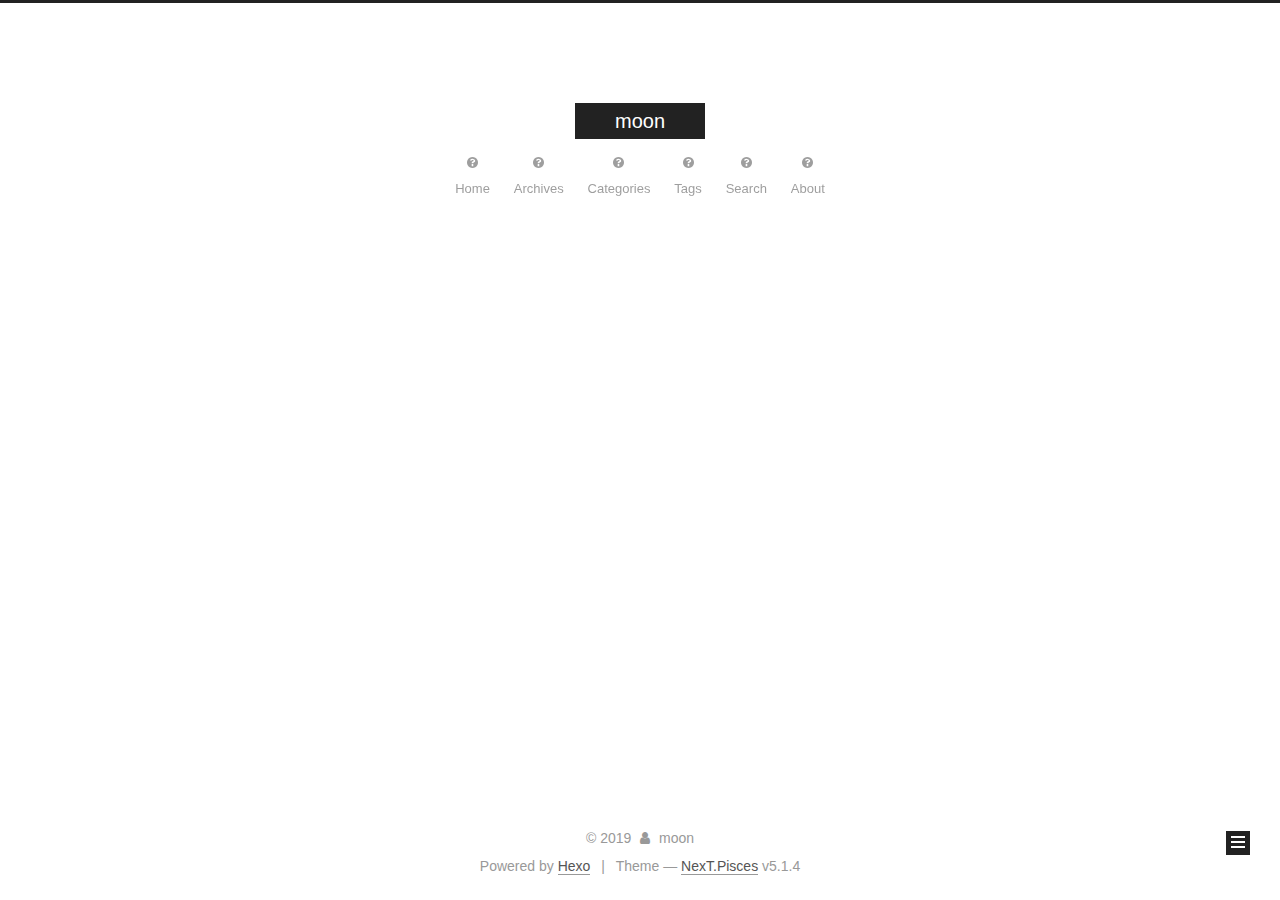
==== commit 6e451187: "Site updated: 2019-11-05 17:39:56" ====
--- a/archives/index.html
+++ b/archives/index.html
@@ -5,7 +5,7 @@
   
 
 
-<html class="theme-next muse use-motion" lang="zh-hans">
+<html class="theme-next pisces use-motion" lang="zh-hans">
 <head>
   <meta charset="UTF-8"/>
 <meta http-equiv="X-UA-Compatible" content="IE=edge" />
@@ -94,9 +94,9 @@
   var NexT = window.NexT || {};
   var CONFIG = {
     root: '/',
-    scheme: 'Muse',
+    scheme: 'Pisces',
     version: '5.1.4',
-    sidebar: {"position":"left","display":"post","offset":12,"b2t":false,"scrollpercent":false,"onmobile":false},
+    sidebar: {"position":"right","display":"post","offset":12,"b2t":false,"scrollpercent":false,"onmobile":false},
     fancybox: true,
     tabs: true,
     motion: {"enable":true,"async":false,"transition":{"post_block":"fadeIn","post_header":"slideDownIn","post_body":"slideDownIn","coll_header":"slideLeftIn","sidebar":"slideUpIn"}},
@@ -141,7 +141,7 @@
     
   
 
-  <div class="container sidebar-position-left page-archive">
+  <div class="container sidebar-position-right page-archive">
     <div class="headband"></div>
 
     <header id="header" class="header" itemscope itemtype="http://schema.org/WPHeader">
@@ -178,9 +178,9 @@
       
         
         <li class="menu-item menu-item-home">
-          <a href="/%20" rel="section">
-            
-              <i class="menu-item-icon fa fa-fw fa-home"></i> <br />
+          <a href="/%E9%A6%96%E9%A1%B5" rel="section">
+            
+              <i class="menu-item-icon fa fa-fw fa-question-circle"></i> <br />
             
             Home
           </a>
@@ -188,11 +188,51 @@
       
         
         <li class="menu-item menu-item-archives">
-          <a href="/archives/%20" rel="section">
-            
-              <i class="menu-item-icon fa fa-fw fa-archive"></i> <br />
+          <a href="/%E5%BD%92%E6%A1%A3" rel="section">
+            
+              <i class="menu-item-icon fa fa-fw fa-question-circle"></i> <br />
             
             Archives
+          </a>
+        </li>
+      
+        
+        <li class="menu-item menu-item-categories">
+          <a href="/%E5%88%86%E7%B1%BB" rel="section">
+            
+              <i class="menu-item-icon fa fa-fw fa-question-circle"></i> <br />
+            
+            Categories
+          </a>
+        </li>
+      
+        
+        <li class="menu-item menu-item-tags">
+          <a href="/%E6%A0%87%E7%AD%BE" rel="section">
+            
+              <i class="menu-item-icon fa fa-fw fa-question-circle"></i> <br />
+            
+            Tags
+          </a>
+        </li>
+      
+        
+        <li class="menu-item menu-item-search">
+          <a href="/%E6%90%9C%E7%B4%A2" rel="section">
+            
+              <i class="menu-item-icon fa fa-fw fa-question-circle"></i> <br />
+            
+            Search
+          </a>
+        </li>
+      
+        
+        <li class="menu-item menu-item-about">
+          <a href="/%E5%85%B3%E4%BA%8E" rel="section">
+            
+              <i class="menu-item-icon fa fa-fw fa-question-circle"></i> <br />
+            
+            About
           </a>
         </li>
       
@@ -352,6 +392,10 @@
         <div class="site-overview">
           <div class="site-author motion-element" itemprop="author" itemscope itemtype="http://schema.org/Person">
             
+              <img class="site-author-image" itemprop="image"
+                src="/images/avatar.gif"
+                alt="moon" />
+            
               <p class="site-author-name" itemprop="name">moon</p>
               <p class="site-description motion-element" itemprop="description">🐎上人生</p>
           </div>
@@ -361,7 +405,7 @@
             
               <div class="site-state-item site-state-posts">
               
-                <a href="/archives/%20%7C%7C%20archive">
+                <a href="/%E5%BD%92%E6%A1%A3">
               
                   <span class="site-state-item-count">2</span>
                   <span class="site-state-item-name">posts</span>
@@ -422,7 +466,7 @@
 
 
 
-  <div class="theme-info">Theme &mdash; <a class="theme-link" target="_blank" href="https://github.com/iissnan/hexo-theme-next">NexT.Muse</a> v5.1.4</div>
+  <div class="theme-info">Theme &mdash; <a class="theme-link" target="_blank" href="https://github.com/iissnan/hexo-theme-next">NexT.Pisces</a> v5.1.4</div>
 
 
 
@@ -522,6 +566,13 @@
   
   
 
+
+  <script type="text/javascript" src="/js/src/affix.js?v=5.1.4"></script>
+
+  <script type="text/javascript" src="/js/src/schemes/pisces.js?v=5.1.4"></script>
+
+
+
   
 
   
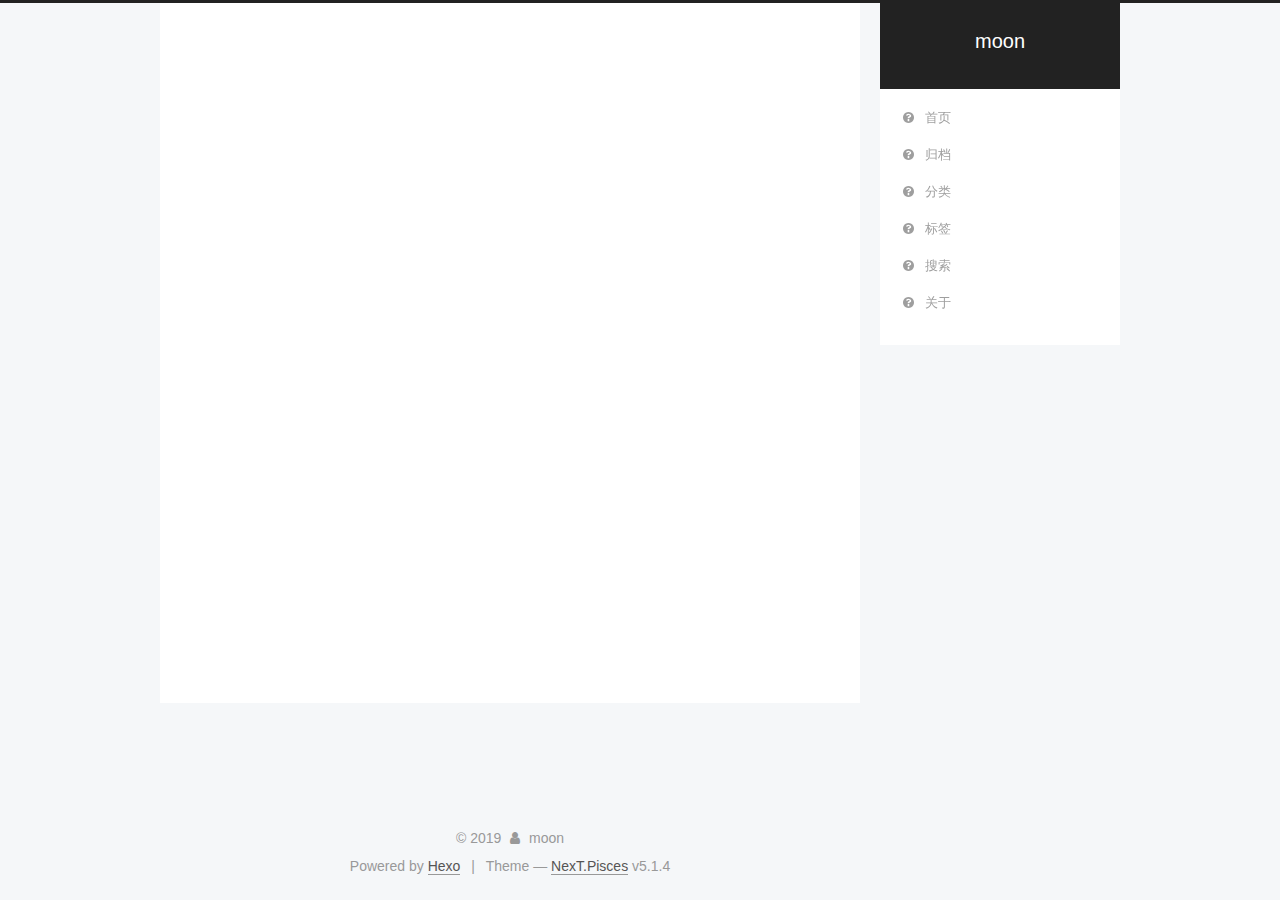
==== commit e1b0bc3c: "Site updated: 2019-11-05 17:45:32" ====
--- a/archives/index.html
+++ b/archives/index.html
@@ -177,62 +177,62 @@
     <ul id="menu" class="menu">
       
         
-        <li class="menu-item menu-item-home">
+        <li class="menu-item menu-item-首页">
           <a href="/%E9%A6%96%E9%A1%B5" rel="section">
             
               <i class="menu-item-icon fa fa-fw fa-question-circle"></i> <br />
             
-            Home
+            首页
           </a>
         </li>
       
         
-        <li class="menu-item menu-item-archives">
+        <li class="menu-item menu-item-归档">
           <a href="/%E5%BD%92%E6%A1%A3" rel="section">
             
               <i class="menu-item-icon fa fa-fw fa-question-circle"></i> <br />
             
-            Archives
+            归档
           </a>
         </li>
       
         
-        <li class="menu-item menu-item-categories">
+        <li class="menu-item menu-item-分类">
           <a href="/%E5%88%86%E7%B1%BB" rel="section">
             
               <i class="menu-item-icon fa fa-fw fa-question-circle"></i> <br />
             
-            Categories
+            分类
           </a>
         </li>
       
         
-        <li class="menu-item menu-item-tags">
+        <li class="menu-item menu-item-标签">
           <a href="/%E6%A0%87%E7%AD%BE" rel="section">
             
               <i class="menu-item-icon fa fa-fw fa-question-circle"></i> <br />
             
-            Tags
+            标签
           </a>
         </li>
       
         
-        <li class="menu-item menu-item-search">
+        <li class="menu-item menu-item-搜索">
           <a href="/%E6%90%9C%E7%B4%A2" rel="section">
             
               <i class="menu-item-icon fa fa-fw fa-question-circle"></i> <br />
             
-            Search
+            搜索
           </a>
         </li>
       
         
-        <li class="menu-item menu-item-about">
+        <li class="menu-item menu-item-关于">
           <a href="/%E5%85%B3%E4%BA%8E" rel="section">
             
               <i class="menu-item-icon fa fa-fw fa-question-circle"></i> <br />
             
-            About
+            关于
           </a>
         </li>
       
@@ -405,7 +405,7 @@
             
               <div class="site-state-item site-state-posts">
               
-                <a href="/%E5%BD%92%E6%A1%A3">
+                <a href="/archives">
               
                   <span class="site-state-item-count">2</span>
                   <span class="site-state-item-name">posts</span>
--- a/css/main.css
+++ b/css/main.css
@@ -189,7 +189,7 @@
   font-size: 14px;
   line-height: 2;
   color: #555;
-  background: #fff;
+  background: #f5f7f9;
 }
 @media (max-width: 767px) {
   body {
@@ -653,8 +653,8 @@
 @media (min-width: 992px) {
   .full-image.full-image.full-image.full-image {
     max-width: none;
-    width: 110%;
-    margin: 25px -5%;
+    width: 118%;
+    margin: 0 -9%;
   }
 }
 .blockquote-center,
@@ -940,11 +940,11 @@
   display: inline-block;
   padding: 0 20px;
   font-size: 14px;
-  color: #fff;
-  background: #222;
-  border: 2px solid #222;
+  color: #555;
+  background: #fff;
+  border: 2px solid #555;
   text-decoration: none;
-  border-radius: 0;
+  border-radius: 2px;
   transition-property: background-color;
   transition-duration: 0.2s;
   transition-timing-function: ease-in-out;
@@ -953,8 +953,8 @@
 }
 .btn:hover {
   border-color: #222;
-  color: #222;
-  background: #fff;
+  color: #fff;
+  background: #222;
 }
 .btn +.btn {
   margin: 0 0 8px 8px;
@@ -1066,7 +1066,7 @@
   width: 24px;
   background: #222;
   font-size: 12px;
-  opacity: 1;
+  opacity: 0.6;
   color: #fff;
   cursor: pointer;
   text-align: center;
@@ -1087,7 +1087,7 @@
   }
 }
 .back-to-top.back-to-top-on {
-  bottom: 19px;
+  bottom: 30px;
 }
 .header {
   background: transparent;
@@ -1136,7 +1136,7 @@
 .site-subtitle {
   margin-top: 10px;
   font-size: 13px;
-  color: #999;
+  color: #ddd;
 }
 .use-motion .brand {
   opacity: 0;
@@ -1209,7 +1209,8 @@
   transition-timing-function: ease-in-out;
   transition-delay: 0s;
 }
-.menu .menu-item a:hover {
+.menu .menu-item a:hover,
+.menu-item-active a {
   border-bottom-color: #222;
 }
 .menu .menu-item .fa {
@@ -1738,20 +1739,20 @@
   display: block;
   margin: 0 auto;
   padding: 2px;
-  max-width: 96px;
+  max-width: 120px;
   height: auto;
-  border: 2px solid #333;
+  border: 1px solid #eee;
 }
 .site-author-name {
-  margin: 5px 0 0;
+  margin: 0;
   text-align: center;
-  color: #f5f5f5;
-  font-weight: normal;
+  color: #222;
+  font-weight: 600;
 }
 .site-description {
-  margin-top: 5px;
+  margin-top: 0;
   text-align: center;
-  font-size: 14px;
+  font-size: 13px;
   color: #999;
 }
 .site-state {
@@ -1763,7 +1764,7 @@
 .site-state-item {
   display: inline-block;
   padding: 0 15px;
-  border-left: 1px solid #333;
+  border-left: 1px solid #eee;
 }
 .site-state-item:first-child {
   border-left: none;
@@ -1776,11 +1777,11 @@
   text-align: center;
   color: inherit;
   font-weight: 600;
-  font-size: 18px;
+  font-size: 16px;
 }
 .site-state-item-name {
   font-size: 13px;
-  color: inherit;
+  color: #999;
 }
 .feed-link {
   margin-top: 20px;
@@ -1822,7 +1823,7 @@
   width: 4px;
   height: 4px;
   border-radius: 50%;
-  background: #0afffc;
+  background: #cce482;
 }
 .links-of-blogroll {
   font-size: 13px;
@@ -1860,7 +1861,7 @@
   color: #555;
 }
 .sidebar-nav li:hover {
-  color: #f5f5f5;
+  color: #fc6423;
 }
 .page-post-detail .sidebar-nav-toc {
   padding: 0 5px;
@@ -1869,11 +1870,11 @@
   margin-left: 10px;
 }
 .sidebar-nav .sidebar-nav-active {
-  color: #87daff;
-  border-bottom-color: #87daff;
+  color: #fc6423;
+  border-bottom-color: #fc6423;
 }
 .sidebar-nav .sidebar-nav-active:hover {
-  color: #87daff;
+  color: #fc6423;
 }
 .sidebar-panel {
   display: none;
@@ -1906,12 +1907,12 @@
   transition-timing-function: ease-in-out;
   transition-delay: 0s;
   transition-property: all;
-  color: #999;
-  border-bottom-color: #555;
+  color: #666;
+  border-bottom-color: #ccc;
 }
 .post-toc ol a:hover {
-  color: #ccc;
-  border-bottom-color: #ccc;
+  color: #000;
+  border-bottom-color: #000;
 }
 .post-toc .nav-item {
   overflow: hidden;
@@ -1933,14 +1934,14 @@
   display: block;
 }
 .post-toc .nav .active > a {
-  color: #87daff;
-  border-bottom-color: #87daff;
+  color: #fc6423;
+  border-bottom-color: #fc6423;
 }
 .post-toc .nav .active-current > a {
-  color: #87daff;
+  color: #fc6423;
 }
 .post-toc .nav .active-current > a:hover {
-  color: #87daff;
+  color: #fc6423;
 }
 .footer {
   font-size: 14px;
@@ -2345,6 +2346,16 @@
   transform: translate(-50%, -50%);
   color: #ccc;
 }
+@media (min-width: 768px) and (max-width: 991px) {
+  .busuanzi-count {
+    width: auto;
+  }
+}
+@media (max-width: 767px) {
+  .busuanzi-count {
+    width: auto;
+  }
+}
 .site-uv,
 .site-pv,
 .page-pv {
@@ -2580,83 +2591,403 @@
   }
 }
 .page-post-detail .sidebar-toggle-line {
-  background: #87daff;
+  background: #fc6423;
 }
 .page-post-detail .comments {
   overflow: hidden;
 }
-@media (max-width: 767px) {
-  .header-inner,
-  .container .main-inner,
+.header {
+  position: relative;
+  margin: 0 auto;
+  width: 960px;
+}
+@media (min-width: 768px) and (max-width: 991px) {
+  .header {
+    width: auto;
+  }
+}
+@media (max-width: 767px) {
+  .header {
+    width: auto;
+  }
+}
+.header-inner {
+  position: absolute;
+  top: 0;
+  overflow: hidden;
+  padding: 0;
+  width: 240px;
+  background: #fff;
+  box-shadow: initial;
+  border-radius: initial;
+}
+@media (min-width: 1600px) {
+  .container .header-inner {
+    width: 240px;
+  }
+}
+@media (min-width: 768px) and (max-width: 991px) {
+  .header-inner {
+    position: relative;
+    width: auto;
+    border-radius: initial;
+  }
+}
+@media (max-width: 767px) {
+  .header-inner {
+    position: relative;
+    width: auto;
+    border-radius: initial;
+  }
+}
+.main:before,
+.main:after {
+  content: " ";
+  display: table;
+}
+.main:after {
+  clear: both;
+}
+@media (min-width: 768px) and (max-width: 991px) {
+  .main {
+    padding-bottom: 100px;
+  }
+}
+@media (max-width: 767px) {
+  .main {
+    padding-bottom: 100px;
+  }
+}
+.container .main-inner {
+  width: 960px;
+}
+@media (min-width: 768px) and (max-width: 991px) {
+  .container .main-inner {
+    width: auto;
+  }
+}
+@media (max-width: 767px) {
+  .container .main-inner {
+    width: auto;
+  }
+}
+.content-wrap {
+  float: right;
+  box-sizing: border-box;
+  padding: 40px;
+  width: 700px;
+  background: #fff;
+  min-height: 700px;
+  box-shadow: initial;
+  border-radius: initial;
+}
+@media (min-width: 768px) and (max-width: 991px) {
+  .content-wrap {
+    width: 100%;
+    padding: 20px;
+    border-radius: initial;
+  }
+}
+@media (max-width: 767px) {
+  .content-wrap {
+    width: 100%;
+    padding: 20px;
+    min-height: auto;
+    border-radius: initial;
+  }
+}
+.sidebar {
+  position: static;
+  float: left;
+  margin-top: 300px;
+  width: 240px;
+  background: #f5f7f9;
+  box-shadow: none;
+}
+@media (min-width: 768px) and (max-width: 991px) {
+  .sidebar {
+    display: none;
+  }
+}
+@media (max-width: 767px) {
+  .sidebar {
+    display: none;
+  }
+}
+.sidebar-toggle {
+  display: none;
+}
+.footer-inner {
+  width: 960px;
+  padding-left: 260px;
+}
+@media (min-width: 768px) and (max-width: 991px) {
   .footer-inner {
     width: auto;
-  }
-}
-embed {
-  display: block;
-  margin: 0px auto 25px auto;
-}
-.custom-logo .site-meta-headline {
-  text-align: center;
-}
-.custom-logo .brand {
+    padding-left: 0 !important;
+    padding-right: 0 !important;
+  }
+}
+@media (max-width: 767px) {
+  .footer-inner {
+    width: auto;
+    padding-left: 0 !important;
+    padding-right: 0 !important;
+  }
+}
+.sidebar-position-right .header-inner {
+  right: 0;
+}
+.sidebar-position-right .content-wrap {
+  float: left;
+}
+.sidebar-position-right .sidebar {
+  float: right;
+}
+.sidebar-position-right .footer-inner {
+  padding-left: 0;
+  padding-right: 260px;
+}
+.site-brand-wrapper {
+  position: relative;
+}
+.site-meta {
+  padding: 20px 0;
+  color: #fff;
+  background: #222;
+}
+@media (min-width: 768px) and (max-width: 991px) {
+  .site-meta {
+    box-shadow: 0 0 16px rgba(0,0,0,0.5);
+  }
+}
+@media (max-width: 767px) {
+  .site-meta {
+    box-shadow: 0 0 16px rgba(0,0,0,0.5);
+  }
+}
+.brand {
+  padding: 0;
   background: none;
 }
-.custom-logo .site-title {
-  margin: 10px auto 0;
-  font-size: 24px;
-  color: #222;
-}
-.custom-logo .site-title a {
-  border: none;
-}
-.custom-logo-image {
-  margin: 0 auto;
-  padding: 5px;
-  max-width: 150px;
-  background: #fff;
-}
-@media (max-width: 767px) {
-  .site-nav {
-    position: absolute;
-    left: 0;
-    top: 52px;
-    margin: 0;
-    width: 100%;
-    padding: 0;
-    background: #fff;
-    border-bottom: 1px solid #ddd;
-    z-index: 1030;
-  }
-}
-@media (max-width: 767px) {
-  .menu {
-    text-align: left;
-  }
-}
-@media (max-width: 767px) {
-  .menu .menu-item {
-    display: block;
-    margin: 0 10px;
-    vertical-align: top;
-  }
-}
-@media (max-width: 767px) {
-  .menu .menu-item br {
-    display: none;
-  }
-}
-@media (max-width: 767px) {
-  .menu .menu-item a {
-    padding: 5px 10px;
-  }
-}
-.menu .menu-item .fa {
-  margin-right: 0;
+.brand:hover {
+  color: #fff;
+}
+.site-subtitle {
+  margin: 10px 10px 0;
+  font-weight: initial;
 }
 .site-search form {
   display: none;
 }
+.site-nav {
+  border-top: none;
+}
+@media (min-width: 768px) and (max-width: 991px) {
+  .site-nav {
+    display: none !important;
+  }
+}
+@media (min-width: 768px) and (max-width: 991px) {
+  .site-nav-on {
+    display: block !important;
+  }
+}
+.menu .menu-item {
+  display: block;
+  margin: 0;
+}
+.menu .menu-item a {
+  position: relative;
+  box-sizing: border-box;
+  padding: 5px 20px;
+  text-align: left;
+  line-height: inherit;
+  transition-property: background-color;
+  transition-duration: 0.2s;
+  transition-timing-function: ease-in-out;
+  transition-delay: 0s;
+}
+.menu .menu-item a:hover,
+.menu-item-active a {
+  background: #f9f9f9;
+  border-bottom-color: #fff;
+}
+.menu .menu-item br {
+  display: none;
+}
+.menu-item-active a:after {
+  content: " ";
+  position: absolute;
+  top: 50%;
+  margin-top: -3px;
+  right: 15px;
+  width: 6px;
+  height: 6px;
+  border-radius: 50%;
+  background-color: #bbb;
+}
+.btn-bar {
+  background-color: #fff;
+}
+.site-nav-toggle {
+  left: 20px;
+  top: 50%;
+  -webkit-transform: translateY(-50%);
+  -webkit-transform: translateY(-50%);
+  -moz-transform: translateY(-50%);
+  -ms-transform: translateY(-50%);
+  -o-transform: translateY(-50%);
+  transform: translateY(-50%);
+}
+@media (min-width: 768px) and (max-width: 991px) {
+  .site-nav-toggle {
+    display: block;
+  }
+}
+.use-motion .sidebar .motion-element {
+  opacity: 1;
+}
+.sidebar {
+  margin-left: -100%;
+  right: auto;
+  bottom: auto;
+  -webkit-transform: none;
+}
+.sidebar-inner {
+  box-sizing: border-box;
+  width: 240px;
+  color: #555;
+  background: #fff;
+  box-shadow: initial;
+  border-radius: initial;
+  opacity: 0;
+}
+.sidebar-inner.affix {
+  position: fixed;
+  top: 12px;
+}
+.sidebar-inner.affix-bottom {
+  position: absolute;
+}
+.site-overview {
+  text-align: left;
+}
+.site-author:before,
+.site-author:after {
+  content: " ";
+  display: table;
+}
+.site-author:after {
+  clear: both;
+}
+.sidebar a {
+  color: #555;
+}
+.sidebar a:hover {
+  color: #222;
+}
+.site-state-item {
+  padding: 0 10px;
+}
+.links-of-author-item a:before {
+  display: none;
+}
+.links-of-author-item a {
+  border-bottom: none;
+  text-decoration: underline;
+}
+.feed-link {
+  border-top: 1px dotted #ccc;
+  border-bottom: 1px dotted #ccc;
+  text-align: center;
+}
+.feed-link a {
+  display: block;
+  color: #fc6423;
+  border: none;
+}
+.feed-link a:hover {
+  background: none;
+  color: #e34603;
+}
+.feed-link a:hover i {
+  color: #e34603;
+}
+.links-of-author {
+  display: flex;
+  flex-wrap: wrap;
+  justify-content: center;
+}
+.links-of-author-item {
+  margin: 5px 0 0;
+  width: 50%;
+}
+.links-of-author-item a {
+  max-width: 216px;
+  box-sizing: border-box;
+  display: inline-block;
+  margin-right: 0;
+  margin-bottom: 0;
+  padding: 0 5px;
+  overflow: hidden;
+  white-space: nowrap;
+  text-overflow: ellipsis;
+}
+.links-of-author-item a {
+  display: block;
+  text-decoration: none;
+}
+.links-of-author-item a:hover {
+  border-radius: 4px;
+  background: #eee;
+}
+.links-of-author-item .fa {
+  margin-right: 2px;
+  font-size: 16px;
+}
+.links-of-author-item .fa-globe {
+  font-size: 15px;
+}
+.links-of-blogroll {
+  text-align: center;
+  margin-top: 20px;
+  padding: 3px 0 0;
+  border-top: 1px dotted #ccc;
+}
+.links-of-blogroll-title {
+  margin-top: 0;
+}
+.links-of-blogroll-item {
+  padding: 0;
+}
+.links-of-blogroll-inline:before,
+.links-of-blogroll-inline:after {
+  content: " ";
+  display: table;
+}
+.links-of-blogroll-inline:after {
+  clear: both;
+}
 .links-of-blogroll-inline .links-of-blogroll-item {
-  display: inline-block;
-}
+  margin: 5px 0 0;
+  width: 50%;
+  display: inline-block;
+  width: unset;
+}
+.links-of-blogroll-inline .links-of-blogroll-item a {
+  max-width: 216px;
+  box-sizing: border-box;
+  display: inline-block;
+  margin-right: 0;
+  margin-bottom: 0;
+  padding: 0 5px;
+  overflow: hidden;
+  white-space: nowrap;
+  text-overflow: ellipsis;
+}
+@media (max-width: 767px) {
+  .post-body {
+    text-align: justify;
+  }
+}
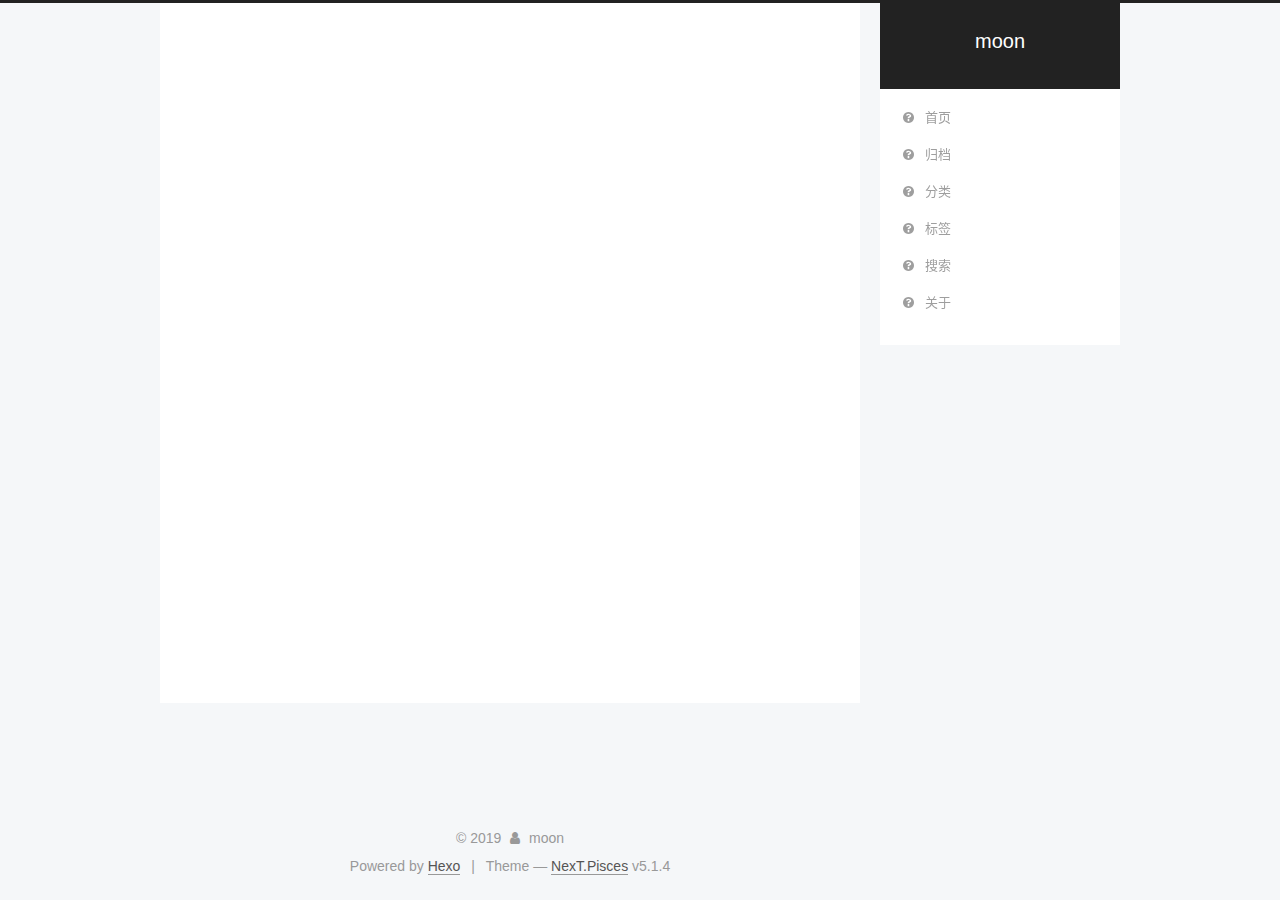
==== commit 09617973: "Site updated: 2019-11-05 17:59:47" ====
--- a/archives/index.html
+++ b/archives/index.html
@@ -5,7 +5,7 @@
   
 
 
-<html class="theme-next pisces use-motion" lang="zh-hans">
+<html class="theme-next pisces use-motion" lang="zh-CN">
 <head>
   <meta charset="UTF-8"/>
 <meta http-equiv="X-UA-Compatible" content="IE=edge" />
@@ -85,7 +85,7 @@
 <meta property="og:url" content="http:&#x2F;&#x2F;yoursite.com&#x2F;archives&#x2F;index.html">
 <meta property="og:site_name" content="moon">
 <meta property="og:description" content="🐎上人生">
-<meta property="og:locale" content="zh-hans">
+<meta property="og:locale" content="zh-CN">
 <meta name="twitter:card" content="summary">
 
 
@@ -134,7 +134,7 @@
 
 </head>
 
-<body itemscope itemtype="http://schema.org/WebPage" lang="zh-hans">
+<body itemscope itemtype="http://schema.org/WebPage" lang="zh-CN">
 
   
   
--- a/css/main.css
+++ b/css/main.css
@@ -1823,7 +1823,7 @@
   width: 4px;
   height: 4px;
   border-radius: 50%;
-  background: #cce482;
+  background: #e4ffff;
 }
 .links-of-blogroll {
   font-size: 13px;
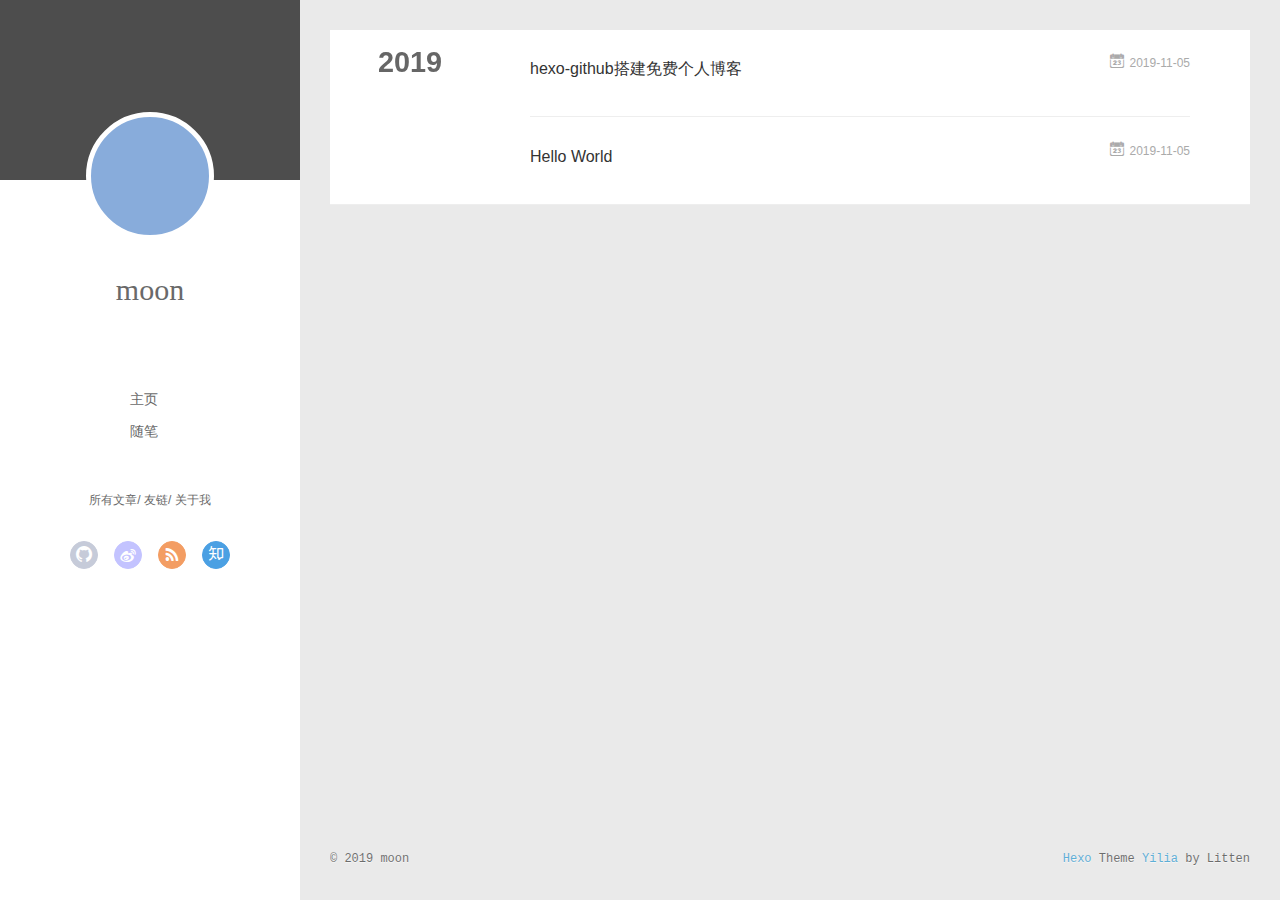
==== commit 25ae132c: "Site updated: 2019-11-05 18:03:37" ====
--- a/archives/index.html
+++ b/archives/index.html
@@ -1,640 +1,471 @@
 <!DOCTYPE html>
-
-
-
-  
-
-
-<html class="theme-next pisces use-motion" lang="zh-CN">
+<html>
 <head>
-  <meta charset="UTF-8"/>
-<meta http-equiv="X-UA-Compatible" content="IE=edge" />
-<meta name="viewport" content="width=device-width, initial-scale=1, maximum-scale=1"/>
-<meta name="theme-color" content="#222">
-
-
-
-
-
-
-
-
-
-<meta http-equiv="Cache-Control" content="no-transform" />
-<meta http-equiv="Cache-Control" content="no-siteapp" />
-
-
-
-
-
-
-
-
-
-
-
-
-
-
-
-
-  
-  
-  <link href="/lib/fancybox/source/jquery.fancybox.css?v=2.1.5" rel="stylesheet" type="text/css" />
-
-
-
-
-
-
-
-<link href="/lib/font-awesome/css/font-awesome.min.css?v=4.6.2" rel="stylesheet" type="text/css" />
-
-<link href="/css/main.css?v=5.1.4" rel="stylesheet" type="text/css" />
-
-
-  <link rel="apple-touch-icon" sizes="180x180" href="/images/apple-touch-icon-next.png?v=5.1.4">
-
-
-  <link rel="icon" type="image/png" sizes="32x32" href="/images/favicon-32x32-next.png?v=5.1.4">
-
-
-  <link rel="icon" type="image/png" sizes="16x16" href="/images/favicon-16x16-next.png?v=5.1.4">
-
-
-  <link rel="mask-icon" href="/images/logo.svg?v=5.1.4" color="#222">
-
-
-
-
-
-  <meta name="keywords" content="Hexo, NexT" />
-
-
-
-
-
-
-
-
-
-
-<meta name="description" content="🐎上人生">
+  <meta charset="utf-8">
+  
+  <meta name="renderer" content="webkit">
+  <meta http-equiv="X-UA-Compatible" content="IE=edge" >
+  <link rel="dns-prefetch" href="http://yoursite.com">
+  <title>Archives | 努力追上想象中的自己</title>
+  <meta name="viewport" content="width=device-width, initial-scale=1, maximum-scale=1">
+  <meta name="description" content="🐎上人生">
 <meta property="og:type" content="website">
-<meta property="og:title" content="moon">
+<meta property="og:title" content="努力追上想象中的自己">
 <meta property="og:url" content="http:&#x2F;&#x2F;yoursite.com&#x2F;archives&#x2F;index.html">
-<meta property="og:site_name" content="moon">
+<meta property="og:site_name" content="努力追上想象中的自己">
 <meta property="og:description" content="🐎上人生">
 <meta property="og:locale" content="zh-CN">
 <meta name="twitter:card" content="summary">
-
-
-
-<script type="text/javascript" id="hexo.configurations">
-  var NexT = window.NexT || {};
-  var CONFIG = {
-    root: '/',
-    scheme: 'Pisces',
-    version: '5.1.4',
-    sidebar: {"position":"right","display":"post","offset":12,"b2t":false,"scrollpercent":false,"onmobile":false},
-    fancybox: true,
-    tabs: true,
-    motion: {"enable":true,"async":false,"transition":{"post_block":"fadeIn","post_header":"slideDownIn","post_body":"slideDownIn","coll_header":"slideLeftIn","sidebar":"slideUpIn"}},
-    duoshuo: {
-      userId: '0',
-      author: 'Author'
-    },
-    algolia: {
-      applicationID: '',
-      apiKey: '',
-      indexName: '',
-      hits: {"per_page":10},
-      labels: {"input_placeholder":"Search for Posts","hits_empty":"We didn't find any results for the search: ${query}","hits_stats":"${hits} results found in ${time} ms"}
+  
+    <link rel="alternative" href="/atom.xml" title="努力追上想象中的自己" type="application/atom+xml">
+  
+  
+    <link rel="icon" href="/favicon.png">
+  
+  <link rel="stylesheet" type="text/css" href="/./main.0cf68a.css">
+  <style type="text/css">
+  
+    #container.show {
+      background: linear-gradient(200deg,#a0cfe4,#e8c37e);
     }
-  };
+  </style>
+  
+
+  
+
+</head>
+
+<body>
+  <div id="container" q-class="show:isCtnShow">
+    <canvas id="anm-canvas" class="anm-canvas"></canvas>
+    <div class="left-col" q-class="show:isShow">
+      
+<div class="overlay" style="background: #4d4d4d"></div>
+<div class="intrude-less">
+	<header id="header" class="inner">
+		<a href="/" class="profilepic">
+			<img src="" class="js-avatar">
+		</a>
+		<hgroup>
+		  <h1 class="header-author"><a href="/">moon</a></h1>
+		</hgroup>
+		
+
+		<nav class="header-menu">
+			<ul>
+			
+				<li><a href="/">主页</a></li>
+	        
+				<li><a href="/tags/%E9%9A%8F%E7%AC%94/">随笔</a></li>
+	        
+			</ul>
+		</nav>
+		<nav class="header-smart-menu">
+    		
+    			
+    			<a q-on="click: openSlider(e, 'innerArchive')" href="javascript:void(0)" target="_blank" rel="noopener">所有文章</a>
+    			
+            
+    			
+    			<a q-on="click: openSlider(e, 'friends')" href="javascript:void(0)" target="_blank" rel="noopener">友链</a>
+    			
+            
+    			
+    			<a q-on="click: openSlider(e, 'aboutme')" href="javascript:void(0)" target="_blank" rel="noopener">关于我</a>
+    			
+            
+		</nav>
+		<nav class="header-nav">
+			<div class="social">
+				
+					<a class="github" target="_blank" href="#" title="github"><i class="icon-github"></i></a>
+		        
+					<a class="weibo" target="_blank" href="#" title="weibo"><i class="icon-weibo"></i></a>
+		        
+					<a class="rss" target="_blank" href="#" title="rss"><i class="icon-rss"></i></a>
+		        
+					<a class="zhihu" target="_blank" href="#" title="zhihu"><i class="icon-zhihu"></i></a>
+		        
+			</div>
+		</nav>
+	</header>		
+</div>
+
+    </div>
+    <div class="mid-col" q-class="show:isShow,hide:isShow|isFalse">
+      
+<nav id="mobile-nav">
+  	<div class="overlay js-overlay" style="background: #4d4d4d"></div>
+	<div class="btnctn js-mobile-btnctn">
+  		<div class="slider-trigger list" q-on="click: openSlider(e)"><i class="icon icon-sort"></i></div>
+	</div>
+	<div class="intrude-less">
+		<header id="header" class="inner">
+			<div class="profilepic">
+				<img src="" class="js-avatar">
+			</div>
+			<hgroup>
+			  <h1 class="header-author js-header-author">moon</h1>
+			</hgroup>
+			
+			
+			
+				
+			
+				
+			
+			
+			
+			<nav class="header-nav">
+				<div class="social">
+					
+						<a class="github" target="_blank" href="#" title="github"><i class="icon-github"></i></a>
+			        
+						<a class="weibo" target="_blank" href="#" title="weibo"><i class="icon-weibo"></i></a>
+			        
+						<a class="rss" target="_blank" href="#" title="rss"><i class="icon-rss"></i></a>
+			        
+						<a class="zhihu" target="_blank" href="#" title="zhihu"><i class="icon-zhihu"></i></a>
+			        
+				</div>
+			</nav>
+
+			<nav class="header-menu js-header-menu">
+				<ul style="width: 50%">
+				
+				
+					<li style="width: 50%"><a href="/">主页</a></li>
+		        
+					<li style="width: 50%"><a href="/tags/%E9%9A%8F%E7%AC%94/">随笔</a></li>
+		        
+				</ul>
+			</nav>
+		</header>				
+	</div>
+	<div class="mobile-mask" style="display:none" q-show="isShow"></div>
+</nav>
+
+      <div id="wrapper" class="body-wrap">
+        <div class="menu-l">
+          <div class="canvas-wrap">
+            <canvas data-colors="#eaeaea" data-sectionHeight="100" data-contentId="js-content" id="myCanvas1" class="anm-canvas"></canvas>
+          </div>
+          <div id="js-content" class="content-ll">
+            
+  
+  
+    
+    
+      
+      
+      <section class="archives-wrap">
+        <div class="archive-year-wrap">
+          <a href="/archives/2019" class="archive-year">2019</a>
+        </div>
+        <div class="archives">
+    
+    <article class="archive-article archive-type-post">
+  <div class="archive-article-inner">
+    <header class="archive-article-header">
+      	<div class="article-meta">
+	      	<a href="/2019/11/05/hexo-github%E6%90%AD%E5%BB%BA%E5%85%8D%E8%B4%B9%E4%B8%AA%E4%BA%BA%E5%8D%9A%E5%AE%A2/" class="archive-article-date">
+  	<time datetime="2019-11-05T08:57:14.844Z" itemprop="datePublished"><i class="icon-calendar icon"></i>2019-11-05</time>
+</a>
+        </div>
+    	 
+  
+    <h1 itemprop="name">
+      <a class="archive-article-title" href="/2019/11/05/hexo-github%E6%90%AD%E5%BB%BA%E5%85%8D%E8%B4%B9%E4%B8%AA%E4%BA%BA%E5%8D%9A%E5%AE%A2/">hexo-github搭建免费个人博客</a>
+    </h1>
+  
+
+        <div class="article-info info-on-right">
+          
+          
+
+        </div>
+        <div class="clearfix"></div>
+    </header>
+  </div>
+</article>
+  
+    
+    
+    <article class="archive-article archive-type-post">
+  <div class="archive-article-inner">
+    <header class="archive-article-header">
+      	<div class="article-meta">
+	      	<a href="/2019/11/05/hello-world/" class="archive-article-date">
+  	<time datetime="2019-11-05T08:00:19.236Z" itemprop="datePublished"><i class="icon-calendar icon"></i>2019-11-05</time>
+</a>
+        </div>
+    	 
+  
+    <h1 itemprop="name">
+      <a class="archive-article-title" href="/2019/11/05/hello-world/">Hello World</a>
+    </h1>
+  
+
+        <div class="article-info info-on-right">
+          
+          
+
+        </div>
+        <div class="clearfix"></div>
+    </header>
+  </div>
+</article>
+  
+  
+    </div></section>
+  
+
+    
+
+
+          </div>
+        </div>
+      </div>
+      <footer id="footer">
+  <div class="outer">
+    <div id="footer-info">
+    	<div class="footer-left">
+    		&copy; 2019 moon
+    	</div>
+      	<div class="footer-right">
+      		<a href="http://hexo.io/" target="_blank">Hexo</a>  Theme <a href="https://github.com/litten/hexo-theme-yilia" target="_blank">Yilia</a> by Litten
+      	</div>
+    </div>
+  </div>
+</footer>
+    </div>
+    <script>
+	var yiliaConfig = {
+		mathjax: false,
+		isHome: false,
+		isPost: false,
+		isArchive: true,
+		isTag: false,
+		isCategory: false,
+		open_in_new: false,
+		toc_hide_index: true,
+		root: "/",
+		innerArchive: true,
+		showTags: false
+	}
 </script>
 
-
-
-  <link rel="canonical" href="http://yoursite.com/archives/"/>
-
-
-
-
-
-  <title>Archive | moon</title>
-  
-
-
-
-
-
-
-
-
-</head>
-
-<body itemscope itemtype="http://schema.org/WebPage" lang="zh-CN">
-
-  
-  
-    
-  
-
-  <div class="container sidebar-position-right page-archive">
-    <div class="headband"></div>
-
-    <header id="header" class="header" itemscope itemtype="http://schema.org/WPHeader">
-      <div class="header-inner"><div class="site-brand-wrapper">
-  <div class="site-meta ">
-    
-
-    <div class="custom-logo-site-title">
-      <a href="/"  class="brand" rel="start">
-        <span class="logo-line-before"><i></i></span>
-        <span class="site-title">moon</span>
-        <span class="logo-line-after"><i></i></span>
-      </a>
+<script>!function(t){function n(e){if(r[e])return r[e].exports;var i=r[e]={exports:{},id:e,loaded:!1};return t[e].call(i.exports,i,i.exports,n),i.loaded=!0,i.exports}var r={};n.m=t,n.c=r,n.p="./",n(0)}([function(t,n,r){r(195),t.exports=r(191)},function(t,n,r){var e=r(3),i=r(52),o=r(27),u=r(28),c=r(53),f="prototype",a=function(t,n,r){var s,l,h,v,p=t&a.F,d=t&a.G,y=t&a.S,g=t&a.P,b=t&a.B,m=d?e:y?e[n]||(e[n]={}):(e[n]||{})[f],x=d?i:i[n]||(i[n]={}),w=x[f]||(x[f]={});d&&(r=n);for(s in r)l=!p&&m&&void 0!==m[s],h=(l?m:r)[s],v=b&&l?c(h,e):g&&"function"==typeof h?c(Function.call,h):h,m&&u(m,s,h,t&a.U),x[s]!=h&&o(x,s,v),g&&w[s]!=h&&(w[s]=h)};e.core=i,a.F=1,a.G=2,a.S=4,a.P=8,a.B=16,a.W=32,a.U=64,a.R=128,t.exports=a},function(t,n,r){var e=r(6);t.exports=function(t){if(!e(t))throw TypeError(t+" is not an object!");return t}},function(t,n){var r=t.exports="undefined"!=typeof window&&window.Math==Math?window:"undefined"!=typeof self&&self.Math==Math?self:Function("return this")();"number"==typeof __g&&(__g=r)},function(t,n){t.exports=function(t){try{return!!t()}catch(t){return!0}}},function(t,n){var r=t.exports="undefined"!=typeof window&&window.Math==Math?window:"undefined"!=typeof self&&self.Math==Math?self:Function("return this")();"number"==typeof __g&&(__g=r)},function(t,n){t.exports=function(t){return"object"==typeof t?null!==t:"function"==typeof t}},function(t,n,r){var e=r(126)("wks"),i=r(76),o=r(3).Symbol,u="function"==typeof o;(t.exports=function(t){return e[t]||(e[t]=u&&o[t]||(u?o:i)("Symbol."+t))}).store=e},function(t,n){var r={}.hasOwnProperty;t.exports=function(t,n){return r.call(t,n)}},function(t,n,r){var e=r(94),i=r(33);t.exports=function(t){return e(i(t))}},function(t,n,r){t.exports=!r(4)(function(){return 7!=Object.defineProperty({},"a",{get:function(){return 7}}).a})},function(t,n,r){var e=r(2),i=r(167),o=r(50),u=Object.defineProperty;n.f=r(10)?Object.defineProperty:function(t,n,r){if(e(t),n=o(n,!0),e(r),i)try{return u(t,n,r)}catch(t){}if("get"in r||"set"in r)throw TypeError("Accessors not supported!");return"value"in r&&(t[n]=r.value),t}},function(t,n,r){t.exports=!r(18)(function(){return 7!=Object.defineProperty({},"a",{get:function(){return 7}}).a})},function(t,n,r){var e=r(14),i=r(22);t.exports=r(12)?function(t,n,r){return e.f(t,n,i(1,r))}:function(t,n,r){return t[n]=r,t}},function(t,n,r){var e=r(20),i=r(58),o=r(42),u=Object.defineProperty;n.f=r(12)?Object.defineProperty:function(t,n,r){if(e(t),n=o(n,!0),e(r),i)try{return u(t,n,r)}catch(t){}if("get"in r||"set"in r)throw TypeError("Accessors not supported!");return"value"in r&&(t[n]=r.value),t}},function(t,n,r){var e=r(40)("wks"),i=r(23),o=r(5).Symbol,u="function"==typeof o;(t.exports=function(t){return e[t]||(e[t]=u&&o[t]||(u?o:i)("Symbol."+t))}).store=e},function(t,n,r){var e=r(67),i=Math.min;t.exports=function(t){return t>0?i(e(t),9007199254740991):0}},function(t,n,r){var e=r(46);t.exports=function(t){return Object(e(t))}},function(t,n){t.exports=function(t){try{return!!t()}catch(t){return!0}}},function(t,n,r){var e=r(63),i=r(34);t.exports=Object.keys||function(t){return e(t,i)}},function(t,n,r){var e=r(21);t.exports=function(t){if(!e(t))throw TypeError(t+" is not an object!");return t}},function(t,n){t.exports=function(t){return"object"==typeof t?null!==t:"function"==typeof t}},function(t,n){t.exports=function(t,n){return{enumerable:!(1&t),configurable:!(2&t),writable:!(4&t),value:n}}},function(t,n){var r=0,e=Math.random();t.exports=function(t){return"Symbol(".concat(void 0===t?"":t,")_",(++r+e).toString(36))}},function(t,n){var r={}.hasOwnProperty;t.exports=function(t,n){return r.call(t,n)}},function(t,n){var r=t.exports={version:"2.4.0"};"number"==typeof __e&&(__e=r)},function(t,n){t.exports=function(t){if("function"!=typeof t)throw TypeError(t+" is not a function!");return t}},function(t,n,r){var e=r(11),i=r(66);t.exports=r(10)?function(t,n,r){return e.f(t,n,i(1,r))}:function(t,n,r){return t[n]=r,t}},function(t,n,r){var e=r(3),i=r(27),o=r(24),u=r(76)("src"),c="toString",f=Function[c],a=(""+f).split(c);r(52).inspectSource=function(t){return f.call(t)},(t.exports=function(t,n,r,c){var f="function"==typeof r;f&&(o(r,"name")||i(r,"name",n)),t[n]!==r&&(f&&(o(r,u)||i(r,u,t[n]?""+t[n]:a.join(String(n)))),t===e?t[n]=r:c?t[n]?t[n]=r:i(t,n,r):(delete t[n],i(t,n,r)))})(Function.prototype,c,function(){return"function"==typeof this&&this[u]||f.call(this)})},function(t,n,r){var e=r(1),i=r(4),o=r(46),u=function(t,n,r,e){var i=String(o(t)),u="<"+n;return""!==r&&(u+=" "+r+'="'+String(e).replace(/"/g,"&quot;")+'"'),u+">"+i+"</"+n+">"};t.exports=function(t,n){var r={};r[t]=n(u),e(e.P+e.F*i(function(){var n=""[t]('"');return n!==n.toLowerCase()||n.split('"').length>3}),"String",r)}},function(t,n,r){var e=r(115),i=r(46);t.exports=function(t){return e(i(t))}},function(t,n,r){var e=r(116),i=r(66),o=r(30),u=r(50),c=r(24),f=r(167),a=Object.getOwnPropertyDescriptor;n.f=r(10)?a:function(t,n){if(t=o(t),n=u(n,!0),f)try{return a(t,n)}catch(t){}if(c(t,n))return i(!e.f.call(t,n),t[n])}},function(t,n,r){var e=r(24),i=r(17),o=r(145)("IE_PROTO"),u=Object.prototype;t.exports=Object.getPrototypeOf||function(t){return t=i(t),e(t,o)?t[o]:"function"==typeof t.constructor&&t instanceof t.constructor?t.constructor.prototype:t instanceof Object?u:null}},function(t,n){t.exports=function(t){if(void 0==t)throw TypeError("Can't call method on  "+t);return t}},function(t,n){t.exports="constructor,hasOwnProperty,isPrototypeOf,propertyIsEnumerable,toLocaleString,toString,valueOf".split(",")},function(t,n){t.exports={}},function(t,n){t.exports=!0},function(t,n){n.f={}.propertyIsEnumerable},function(t,n,r){var e=r(14).f,i=r(8),o=r(15)("toStringTag");t.exports=function(t,n,r){t&&!i(t=r?t:t.prototype,o)&&e(t,o,{configurable:!0,value:n})}},function(t,n,r){var e=r(40)("keys"),i=r(23);t.exports=function(t){return e[t]||(e[t]=i(t))}},function(t,n,r){var e=r(5),i="__core-js_shared__",o=e[i]||(e[i]={});t.exports=function(t){return o[t]||(o[t]={})}},function(t,n){var r=Math.ceil,e=Math.floor;t.exports=function(t){return isNaN(t=+t)?0:(t>0?e:r)(t)}},function(t,n,r){var e=r(21);t.exports=function(t,n){if(!e(t))return t;var r,i;if(n&&"function"==typeof(r=t.toString)&&!e(i=r.call(t)))return i;if("function"==typeof(r=t.valueOf)&&!e(i=r.call(t)))return i;if(!n&&"function"==typeof(r=t.toString)&&!e(i=r.call(t)))return i;throw TypeError("Can't convert object to primitive value")}},function(t,n,r){var e=r(5),i=r(25),o=r(36),u=r(44),c=r(14).f;t.exports=function(t){var n=i.Symbol||(i.Symbol=o?{}:e.Symbol||{});"_"==t.charAt(0)||t in n||c(n,t,{value:u.f(t)})}},function(t,n,r){n.f=r(15)},function(t,n){var r={}.toString;t.exports=function(t){return r.call(t).slice(8,-1)}},function(t,n){t.exports=function(t){if(void 0==t)throw TypeError("Can't call method on  "+t);return t}},function(t,n,r){var e=r(4);t.exports=function(t,n){return!!t&&e(function(){n?t.call(null,function(){},1):t.call(null)})}},function(t,n,r){var e=r(53),i=r(115),o=r(17),u=r(16),c=r(203);t.exports=function(t,n){var r=1==t,f=2==t,a=3==t,s=4==t,l=6==t,h=5==t||l,v=n||c;return function(n,c,p){for(var d,y,g=o(n),b=i(g),m=e(c,p,3),x=u(b.length),w=0,S=r?v(n,x):f?v(n,0):void 0;x>w;w++)if((h||w in b)&&(d=b[w],y=m(d,w,g),t))if(r)S[w]=y;else if(y)switch(t){case 3:return!0;case 5:return d;case 6:return w;case 2:S.push(d)}else if(s)return!1;return l?-1:a||s?s:S}}},function(t,n,r){var e=r(1),i=r(52),o=r(4);t.exports=function(t,n){var r=(i.Object||{})[t]||Object[t],u={};u[t]=n(r),e(e.S+e.F*o(function(){r(1)}),"Object",u)}},function(t,n,r){var e=r(6);t.exports=function(t,n){if(!e(t))return t;var r,i;if(n&&"function"==typeof(r=t.toString)&&!e(i=r.call(t)))return i;if("function"==typeof(r=t.valueOf)&&!e(i=r.call(t)))return i;if(!n&&"function"==typeof(r=t.toString)&&!e(i=r.call(t)))return i;throw TypeError("Can't convert object to primitive value")}},function(t,n,r){var e=r(5),i=r(25),o=r(91),u=r(13),c="prototype",f=function(t,n,r){var a,s,l,h=t&f.F,v=t&f.G,p=t&f.S,d=t&f.P,y=t&f.B,g=t&f.W,b=v?i:i[n]||(i[n]={}),m=b[c],x=v?e:p?e[n]:(e[n]||{})[c];v&&(r=n);for(a in r)(s=!h&&x&&void 0!==x[a])&&a in b||(l=s?x[a]:r[a],b[a]=v&&"function"!=typeof x[a]?r[a]:y&&s?o(l,e):g&&x[a]==l?function(t){var n=function(n,r,e){if(this instanceof t){switch(arguments.length){case 0:return new t;case 1:return new t(n);case 2:return new t(n,r)}return new t(n,r,e)}return t.apply(this,arguments)};return n[c]=t[c],n}(l):d&&"function"==typeof l?o(Function.call,l):l,d&&((b.virtual||(b.virtual={}))[a]=l,t&f.R&&m&&!m[a]&&u(m,a,l)))};f.F=1,f.G=2,f.S=4,f.P=8,f.B=16,f.W=32,f.U=64,f.R=128,t.exports=f},function(t,n){var r=t.exports={version:"2.4.0"};"number"==typeof __e&&(__e=r)},function(t,n,r){var e=r(26);t.exports=function(t,n,r){if(e(t),void 0===n)return t;switch(r){case 1:return function(r){return t.call(n,r)};case 2:return function(r,e){return t.call(n,r,e)};case 3:return function(r,e,i){return t.call(n,r,e,i)}}return function(){return t.apply(n,arguments)}}},function(t,n,r){var e=r(183),i=r(1),o=r(126)("metadata"),u=o.store||(o.store=new(r(186))),c=function(t,n,r){var i=u.get(t);if(!i){if(!r)return;u.set(t,i=new e)}var o=i.get(n);if(!o){if(!r)return;i.set(n,o=new e)}return o},f=function(t,n,r){var e=c(n,r,!1);return void 0!==e&&e.has(t)},a=function(t,n,r){var e=c(n,r,!1);return void 0===e?void 0:e.get(t)},s=function(t,n,r,e){c(r,e,!0).set(t,n)},l=function(t,n){var r=c(t,n,!1),e=[];return r&&r.forEach(function(t,n){e.push(n)}),e},h=function(t){return void 0===t||"symbol"==typeof t?t:String(t)},v=function(t){i(i.S,"Reflect",t)};t.exports={store:u,map:c,has:f,get:a,set:s,keys:l,key:h,exp:v}},function(t,n,r){"use strict";if(r(10)){var e=r(69),i=r(3),o=r(4),u=r(1),c=r(127),f=r(152),a=r(53),s=r(68),l=r(66),h=r(27),v=r(73),p=r(67),d=r(16),y=r(75),g=r(50),b=r(24),m=r(180),x=r(114),w=r(6),S=r(17),_=r(137),O=r(70),E=r(32),P=r(71).f,j=r(154),F=r(76),M=r(7),A=r(48),N=r(117),T=r(146),I=r(155),k=r(80),L=r(123),R=r(74),C=r(130),D=r(160),U=r(11),W=r(31),G=U.f,B=W.f,V=i.RangeError,z=i.TypeError,q=i.Uint8Array,K="ArrayBuffer",J="Shared"+K,Y="BYTES_PER_ELEMENT",H="prototype",$=Array[H],X=f.ArrayBuffer,Q=f.DataView,Z=A(0),tt=A(2),nt=A(3),rt=A(4),et=A(5),it=A(6),ot=N(!0),ut=N(!1),ct=I.values,ft=I.keys,at=I.entries,st=$.lastIndexOf,lt=$.reduce,ht=$.reduceRight,vt=$.join,pt=$.sort,dt=$.slice,yt=$.toString,gt=$.toLocaleString,bt=M("iterator"),mt=M("toStringTag"),xt=F("typed_constructor"),wt=F("def_constructor"),St=c.CONSTR,_t=c.TYPED,Ot=c.VIEW,Et="Wrong length!",Pt=A(1,function(t,n){return Tt(T(t,t[wt]),n)}),jt=o(function(){return 1===new q(new Uint16Array([1]).buffer)[0]}),Ft=!!q&&!!q[H].set&&o(function(){new q(1).set({})}),Mt=function(t,n){if(void 0===t)throw z(Et);var r=+t,e=d(t);if(n&&!m(r,e))throw V(Et);return e},At=function(t,n){var r=p(t);if(r<0||r%n)throw V("Wrong offset!");return r},Nt=function(t){if(w(t)&&_t in t)return t;throw z(t+" is not a typed array!")},Tt=function(t,n){if(!(w(t)&&xt in t))throw z("It is not a typed array constructor!");return new t(n)},It=function(t,n){return kt(T(t,t[wt]),n)},kt=function(t,n){for(var r=0,e=n.length,i=Tt(t,e);e>r;)i[r]=n[r++];return i},Lt=function(t,n,r){G(t,n,{get:function(){return this._d[r]}})},Rt=function(t){var n,r,e,i,o,u,c=S(t),f=arguments.length,s=f>1?arguments[1]:void 0,l=void 0!==s,h=j(c);if(void 0!=h&&!_(h)){for(u=h.call(c),e=[],n=0;!(o=u.next()).done;n++)e.push(o.value);c=e}for(l&&f>2&&(s=a(s,arguments[2],2)),n=0,r=d(c.length),i=Tt(this,r);r>n;n++)i[n]=l?s(c[n],n):c[n];return i},Ct=function(){for(var t=0,n=arguments.length,r=Tt(this,n);n>t;)r[t]=arguments[t++];return r},Dt=!!q&&o(function(){gt.call(new q(1))}),Ut=function(){return gt.apply(Dt?dt.call(Nt(this)):Nt(this),arguments)},Wt={copyWithin:function(t,n){return D.call(Nt(this),t,n,arguments.length>2?arguments[2]:void 0)},every:function(t){return rt(Nt(this),t,arguments.length>1?arguments[1]:void 0)},fill:function(t){return C.apply(Nt(this),arguments)},filter:function(t){return It(this,tt(Nt(this),t,arguments.length>1?arguments[1]:void 0))},find:function(t){return et(Nt(this),t,arguments.length>1?arguments[1]:void 0)},findIndex:function(t){return it(Nt(this),t,arguments.length>1?arguments[1]:void 0)},forEach:function(t){Z(Nt(this),t,arguments.length>1?arguments[1]:void 0)},indexOf:function(t){return ut(Nt(this),t,arguments.length>1?arguments[1]:void 0)},includes:function(t){return ot(Nt(this),t,arguments.length>1?arguments[1]:void 0)},join:function(t){return vt.apply(Nt(this),arguments)},lastIndexOf:function(t){return st.apply(Nt(this),arguments)},map:function(t){return Pt(Nt(this),t,arguments.length>1?arguments[1]:void 0)},reduce:function(t){return lt.apply(Nt(this),arguments)},reduceRight:function(t){return ht.apply(Nt(this),arguments)},reverse:function(){for(var t,n=this,r=Nt(n).length,e=Math.floor(r/2),i=0;i<e;)t=n[i],n[i++]=n[--r],n[r]=t;return n},some:function(t){return nt(Nt(this),t,arguments.length>1?arguments[1]:void 0)},sort:function(t){return pt.call(Nt(this),t)},subarray:function(t,n){var r=Nt(this),e=r.length,i=y(t,e);return new(T(r,r[wt]))(r.buffer,r.byteOffset+i*r.BYTES_PER_ELEMENT,d((void 0===n?e:y(n,e))-i))}},Gt=function(t,n){return It(this,dt.call(Nt(this),t,n))},Bt=function(t){Nt(this);var n=At(arguments[1],1),r=this.length,e=S(t),i=d(e.length),o=0;if(i+n>r)throw V(Et);for(;o<i;)this[n+o]=e[o++]},Vt={entries:function(){return at.call(Nt(this))},keys:function(){return ft.call(Nt(this))},values:function(){return ct.call(Nt(this))}},zt=function(t,n){return w(t)&&t[_t]&&"symbol"!=typeof n&&n in t&&String(+n)==String(n)},qt=function(t,n){return zt(t,n=g(n,!0))?l(2,t[n]):B(t,n)},Kt=function(t,n,r){return!(zt(t,n=g(n,!0))&&w(r)&&b(r,"value"))||b(r,"get")||b(r,"set")||r.configurable||b(r,"writable")&&!r.writable||b(r,"enumerable")&&!r.enumerable?G(t,n,r):(t[n]=r.value,t)};St||(W.f=qt,U.f=Kt),u(u.S+u.F*!St,"Object",{getOwnPropertyDescriptor:qt,defineProperty:Kt}),o(function(){yt.call({})})&&(yt=gt=function(){return vt.call(this)});var Jt=v({},Wt);v(Jt,Vt),h(Jt,bt,Vt.values),v(Jt,{slice:Gt,set:Bt,constructor:function(){},toString:yt,toLocaleString:Ut}),Lt(Jt,"buffer","b"),Lt(Jt,"byteOffset","o"),Lt(Jt,"byteLength","l"),Lt(Jt,"length","e"),G(Jt,mt,{get:function(){return this[_t]}}),t.exports=function(t,n,r,f){f=!!f;var a=t+(f?"Clamped":"")+"Array",l="Uint8Array"!=a,v="get"+t,p="set"+t,y=i[a],g=y||{},b=y&&E(y),m=!y||!c.ABV,S={},_=y&&y[H],j=function(t,r){var e=t._d;return e.v[v](r*n+e.o,jt)},F=function(t,r,e){var i=t._d;f&&(e=(e=Math.round(e))<0?0:e>255?255:255&e),i.v[p](r*n+i.o,e,jt)},M=function(t,n){G(t,n,{get:function(){return j(this,n)},set:function(t){return F(this,n,t)},enumerable:!0})};m?(y=r(function(t,r,e,i){s(t,y,a,"_d");var o,u,c,f,l=0,v=0;if(w(r)){if(!(r instanceof X||(f=x(r))==K||f==J))return _t in r?kt(y,r):Rt.call(y,r);o=r,v=At(e,n);var p=r.byteLength;if(void 0===i){if(p%n)throw V(Et);if((u=p-v)<0)throw V(Et)}else if((u=d(i)*n)+v>p)throw V(Et);c=u/n}else c=Mt(r,!0),u=c*n,o=new X(u);for(h(t,"_d",{b:o,o:v,l:u,e:c,v:new Q(o)});l<c;)M(t,l++)}),_=y[H]=O(Jt),h(_,"constructor",y)):L(function(t){new y(null),new y(t)},!0)||(y=r(function(t,r,e,i){s(t,y,a);var o;return w(r)?r instanceof X||(o=x(r))==K||o==J?void 0!==i?new g(r,At(e,n),i):void 0!==e?new g(r,At(e,n)):new g(r):_t in r?kt(y,r):Rt.call(y,r):new g(Mt(r,l))}),Z(b!==Function.prototype?P(g).concat(P(b)):P(g),function(t){t in y||h(y,t,g[t])}),y[H]=_,e||(_.constructor=y));var A=_[bt],N=!!A&&("values"==A.name||void 0==A.name),T=Vt.values;h(y,xt,!0),h(_,_t,a),h(_,Ot,!0),h(_,wt,y),(f?new y(1)[mt]==a:mt in _)||G(_,mt,{get:function(){return a}}),S[a]=y,u(u.G+u.W+u.F*(y!=g),S),u(u.S,a,{BYTES_PER_ELEMENT:n,from:Rt,of:Ct}),Y in _||h(_,Y,n),u(u.P,a,Wt),R(a),u(u.P+u.F*Ft,a,{set:Bt}),u(u.P+u.F*!N,a,Vt),u(u.P+u.F*(_.toString!=yt),a,{toString:yt}),u(u.P+u.F*o(function(){new y(1).slice()}),a,{slice:Gt}),u(u.P+u.F*(o(function(){return[1,2].toLocaleString()!=new y([1,2]).toLocaleString()})||!o(function(){_.toLocaleString.call([1,2])})),a,{toLocaleString:Ut}),k[a]=N?A:T,e||N||h(_,bt,T)}}else t.exports=function(){}},function(t,n){var r={}.toString;t.exports=function(t){return r.call(t).slice(8,-1)}},function(t,n,r){var e=r(21),i=r(5).document,o=e(i)&&e(i.createElement);t.exports=function(t){return o?i.createElement(t):{}}},function(t,n,r){t.exports=!r(12)&&!r(18)(function(){return 7!=Object.defineProperty(r(57)("div"),"a",{get:function(){return 7}}).a})},function(t,n,r){"use strict";var e=r(36),i=r(51),o=r(64),u=r(13),c=r(8),f=r(35),a=r(96),s=r(38),l=r(103),h=r(15)("iterator"),v=!([].keys&&"next"in[].keys()),p="keys",d="values",y=function(){return this};t.exports=function(t,n,r,g,b,m,x){a(r,n,g);var w,S,_,O=function(t){if(!v&&t in F)return F[t];switch(t){case p:case d:return function(){return new r(this,t)}}return function(){return new r(this,t)}},E=n+" Iterator",P=b==d,j=!1,F=t.prototype,M=F[h]||F["@@iterator"]||b&&F[b],A=M||O(b),N=b?P?O("entries"):A:void 0,T="Array"==n?F.entries||M:M;if(T&&(_=l(T.call(new t)))!==Object.prototype&&(s(_,E,!0),e||c(_,h)||u(_,h,y)),P&&M&&M.name!==d&&(j=!0,A=function(){return M.call(this)}),e&&!x||!v&&!j&&F[h]||u(F,h,A),f[n]=A,f[E]=y,b)if(w={values:P?A:O(d),keys:m?A:O(p),entries:N},x)for(S in w)S in F||o(F,S,w[S]);else i(i.P+i.F*(v||j),n,w);return w}},function(t,n,r){var e=r(20),i=r(100),o=r(34),u=r(39)("IE_PROTO"),c=function(){},f="prototype",a=function(){var t,n=r(57)("iframe"),e=o.length;for(n.style.display="none",r(93).appendChild(n),n.src="javascript:",t=n.contentWindow.document,t.open(),t.write("<script>document.F=Object<\/script>"),t.close(),a=t.F;e--;)delete a[f][o[e]];return a()};t.exports=Object.create||function(t,n){var r;return null!==t?(c[f]=e(t),r=new c,c[f]=null,r[u]=t):r=a(),void 0===n?r:i(r,n)}},function(t,n,r){var e=r(63),i=r(34).concat("length","prototype");n.f=Object.getOwnPropertyNames||function(t){return e(t,i)}},function(t,n){n.f=Object.getOwnPropertySymbols},function(t,n,r){var e=r(8),i=r(9),o=r(90)(!1),u=r(39)("IE_PROTO");t.exports=function(t,n){var r,c=i(t),f=0,a=[];for(r in c)r!=u&&e(c,r)&&a.push(r);for(;n.length>f;)e(c,r=n[f++])&&(~o(a,r)||a.push(r));return a}},function(t,n,r){t.exports=r(13)},function(t,n,r){var e=r(76)("meta"),i=r(6),o=r(24),u=r(11).f,c=0,f=Object.isExtensible||function(){return!0},a=!r(4)(function(){return f(Object.preventExtensions({}))}),s=function(t){u(t,e,{value:{i:"O"+ ++c,w:{}}})},l=function(t,n){if(!i(t))return"symbol"==typeof t?t:("string"==typeof t?"S":"P")+t;if(!o(t,e)){if(!f(t))return"F";if(!n)return"E";s(t)}return t[e].i},h=function(t,n){if(!o(t,e)){if(!f(t))return!0;if(!n)return!1;s(t)}return t[e].w},v=function(t){return a&&p.NEED&&f(t)&&!o(t,e)&&s(t),t},p=t.exports={KEY:e,NEED:!1,fastKey:l,getWeak:h,onFreeze:v}},function(t,n){t.exports=function(t,n){return{enumerable:!(1&t),configurable:!(2&t),writable:!(4&t),value:n}}},function(t,n){var r=Math.ceil,e=Math.floor;t.exports=function(t){return isNaN(t=+t)?0:(t>0?e:r)(t)}},function(t,n){t.exports=function(t,n,r,e){if(!(t instanceof n)||void 0!==e&&e in t)throw TypeError(r+": incorrect invocation!");return t}},function(t,n){t.exports=!1},function(t,n,r){var e=r(2),i=r(173),o=r(133),u=r(145)("IE_PROTO"),c=function(){},f="prototype",a=function(){var t,n=r(132)("iframe"),e=o.length;for(n.style.display="none",r(135).appendChild(n),n.src="javascript:",t=n.contentWindow.document,t.open(),t.write("<script>document.F=Object<\/script>"),t.close(),a=t.F;e--;)delete a[f][o[e]];return a()};t.exports=Object.create||function(t,n){var r;return null!==t?(c[f]=e(t),r=new c,c[f]=null,r[u]=t):r=a(),void 0===n?r:i(r,n)}},function(t,n,r){var e=r(175),i=r(133).concat("length","prototype");n.f=Object.getOwnPropertyNames||function(t){return e(t,i)}},function(t,n,r){var e=r(175),i=r(133);t.exports=Object.keys||function(t){return e(t,i)}},function(t,n,r){var e=r(28);t.exports=function(t,n,r){for(var i in n)e(t,i,n[i],r);return t}},function(t,n,r){"use strict";var e=r(3),i=r(11),o=r(10),u=r(7)("species");t.exports=function(t){var n=e[t];o&&n&&!n[u]&&i.f(n,u,{configurable:!0,get:function(){return this}})}},function(t,n,r){var e=r(67),i=Math.max,o=Math.min;t.exports=function(t,n){return t=e(t),t<0?i(t+n,0):o(t,n)}},function(t,n){var r=0,e=Math.random();t.exports=function(t){return"Symbol(".concat(void 0===t?"":t,")_",(++r+e).toString(36))}},function(t,n,r){var e=r(33);t.exports=function(t){return Object(e(t))}},function(t,n,r){var e=r(7)("unscopables"),i=Array.prototype;void 0==i[e]&&r(27)(i,e,{}),t.exports=function(t){i[e][t]=!0}},function(t,n,r){var e=r(53),i=r(169),o=r(137),u=r(2),c=r(16),f=r(154),a={},s={},n=t.exports=function(t,n,r,l,h){var v,p,d,y,g=h?function(){return t}:f(t),b=e(r,l,n?2:1),m=0;if("function"!=typeof g)throw TypeError(t+" is not iterable!");if(o(g)){for(v=c(t.length);v>m;m++)if((y=n?b(u(p=t[m])[0],p[1]):b(t[m]))===a||y===s)return y}else for(d=g.call(t);!(p=d.next()).done;)if((y=i(d,b,p.value,n))===a||y===s)return y};n.BREAK=a,n.RETURN=s},function(t,n){t.exports={}},function(t,n,r){var e=r(11).f,i=r(24),o=r(7)("toStringTag");t.exports=function(t,n,r){t&&!i(t=r?t:t.prototype,o)&&e(t,o,{configurable:!0,value:n})}},function(t,n,r){var e=r(1),i=r(46),o=r(4),u=r(150),c="["+u+"]",f="​+",a=RegExp("^"+c+c+"*"),s=RegExp(c+c+"*$"),l=function(t,n,r){var i={},c=o(function(){return!!u[t]()||f[t]()!=f}),a=i[t]=c?n(h):u[t];r&&(i[r]=a),e(e.P+e.F*c,"String",i)},h=l.trim=function(t,n){return t=String(i(t)),1&n&&(t=t.replace(a,"")),2&n&&(t=t.replace(s,"")),t};t.exports=l},function(t,n,r){t.exports={default:r(86),__esModule:!0}},function(t,n,r){t.exports={default:r(87),__esModule:!0}},function(t,n,r){"use strict";function e(t){return t&&t.__esModule?t:{default:t}}n.__esModule=!0;var i=r(84),o=e(i),u=r(83),c=e(u),f="function"==typeof c.default&&"symbol"==typeof o.default?function(t){return typeof t}:function(t){return t&&"function"==typeof c.default&&t.constructor===c.default&&t!==c.default.prototype?"symbol":typeof t};n.default="function"==typeof c.default&&"symbol"===f(o.default)?function(t){return void 0===t?"undefined":f(t)}:function(t){return t&&"function"==typeof c.default&&t.constructor===c.default&&t!==c.default.prototype?"symbol":void 0===t?"undefined":f(t)}},function(t,n,r){r(110),r(108),r(111),r(112),t.exports=r(25).Symbol},function(t,n,r){r(109),r(113),t.exports=r(44).f("iterator")},function(t,n){t.exports=function(t){if("function"!=typeof t)throw TypeError(t+" is not a function!");return t}},function(t,n){t.exports=function(){}},function(t,n,r){var e=r(9),i=r(106),o=r(105);t.exports=function(t){return function(n,r,u){var c,f=e(n),a=i(f.length),s=o(u,a);if(t&&r!=r){for(;a>s;)if((c=f[s++])!=c)return!0}else for(;a>s;s++)if((t||s in f)&&f[s]===r)return t||s||0;return!t&&-1}}},function(t,n,r){var e=r(88);t.exports=function(t,n,r){if(e(t),void 0===n)return t;switch(r){case 1:return function(r){return t.call(n,r)};case 2:return function(r,e){return t.call(n,r,e)};case 3:return function(r,e,i){return t.call(n,r,e,i)}}return function(){return t.apply(n,arguments)}}},function(t,n,r){var e=r(19),i=r(62),o=r(37);t.exports=function(t){var n=e(t),r=i.f;if(r)for(var u,c=r(t),f=o.f,a=0;c.length>a;)f.call(t,u=c[a++])&&n.push(u);return n}},function(t,n,r){t.exports=r(5).document&&document.documentElement},function(t,n,r){var e=r(56);t.exports=Object("z").propertyIsEnumerable(0)?Object:function(t){return"String"==e(t)?t.split(""):Object(t)}},function(t,n,r){var e=r(56);t.exports=Array.isArray||function(t){return"Array"==e(t)}},function(t,n,r){"use strict";var e=r(60),i=r(22),o=r(38),u={};r(13)(u,r(15)("iterator"),function(){return this}),t.exports=function(t,n,r){t.prototype=e(u,{next:i(1,r)}),o(t,n+" Iterator")}},function(t,n){t.exports=function(t,n){return{value:n,done:!!t}}},function(t,n,r){var e=r(19),i=r(9);t.exports=function(t,n){for(var r,o=i(t),u=e(o),c=u.length,f=0;c>f;)if(o[r=u[f++]]===n)return r}},function(t,n,r){var e=r(23)("meta"),i=r(21),o=r(8),u=r(14).f,c=0,f=Object.isExtensible||function(){return!0},a=!r(18)(function(){return f(Object.preventExtensions({}))}),s=function(t){u(t,e,{value:{i:"O"+ ++c,w:{}}})},l=function(t,n){if(!i(t))return"symbol"==typeof t?t:("string"==typeof t?"S":"P")+t;if(!o(t,e)){if(!f(t))return"F";if(!n)return"E";s(t)}return t[e].i},h=function(t,n){if(!o(t,e)){if(!f(t))return!0;if(!n)return!1;s(t)}return t[e].w},v=function(t){return a&&p.NEED&&f(t)&&!o(t,e)&&s(t),t},p=t.exports={KEY:e,NEED:!1,fastKey:l,getWeak:h,onFreeze:v}},function(t,n,r){var e=r(14),i=r(20),o=r(19);t.exports=r(12)?Object.defineProperties:function(t,n){i(t);for(var r,u=o(n),c=u.length,f=0;c>f;)e.f(t,r=u[f++],n[r]);return t}},function(t,n,r){var e=r(37),i=r(22),o=r(9),u=r(42),c=r(8),f=r(58),a=Object.getOwnPropertyDescriptor;n.f=r(12)?a:function(t,n){if(t=o(t),n=u(n,!0),f)try{return a(t,n)}catch(t){}if(c(t,n))return i(!e.f.call(t,n),t[n])}},function(t,n,r){var e=r(9),i=r(61).f,o={}.toString,u="object"==typeof window&&window&&Object.getOwnPropertyNames?Object.getOwnPropertyNames(window):[],c=function(t){try{return i(t)}catch(t){return u.slice()}};t.exports.f=function(t){return u&&"[object Window]"==o.call(t)?c(t):i(e(t))}},function(t,n,r){var e=r(8),i=r(77),o=r(39)("IE_PROTO"),u=Object.prototype;t.exports=Object.getPrototypeOf||function(t){return t=i(t),e(t,o)?t[o]:"function"==typeof t.constructor&&t instanceof t.constructor?t.constructor.prototype:t instanceof Object?u:null}},function(t,n,r){var e=r(41),i=r(33);t.exports=function(t){return function(n,r){var o,u,c=String(i(n)),f=e(r),a=c.length;return f<0||f>=a?t?"":void 0:(o=c.charCodeAt(f),o<55296||o>56319||f+1===a||(u=c.charCodeAt(f+1))<56320||u>57343?t?c.charAt(f):o:t?c.slice(f,f+2):u-56320+(o-55296<<10)+65536)}}},function(t,n,r){var e=r(41),i=Math.max,o=Math.min;t.exports=function(t,n){return t=e(t),t<0?i(t+n,0):o(t,n)}},function(t,n,r){var e=r(41),i=Math.min;t.exports=function(t){return t>0?i(e(t),9007199254740991):0}},function(t,n,r){"use strict";var e=r(89),i=r(97),o=r(35),u=r(9);t.exports=r(59)(Array,"Array",function(t,n){this._t=u(t),this._i=0,this._k=n},function(){var t=this._t,n=this._k,r=this._i++;return!t||r>=t.length?(this._t=void 0,i(1)):"keys"==n?i(0,r):"values"==n?i(0,t[r]):i(0,[r,t[r]])},"values"),o.Arguments=o.Array,e("keys"),e("values"),e("entries")},function(t,n){},function(t,n,r){"use strict";var e=r(104)(!0);r(59)(String,"String",function(t){this._t=String(t),this._i=0},function(){var t,n=this._t,r=this._i;return r>=n.length?{value:void 0,done:!0}:(t=e(n,r),this._i+=t.length,{value:t,done:!1})})},function(t,n,r){"use strict";var e=r(5),i=r(8),o=r(12),u=r(51),c=r(64),f=r(99).KEY,a=r(18),s=r(40),l=r(38),h=r(23),v=r(15),p=r(44),d=r(43),y=r(98),g=r(92),b=r(95),m=r(20),x=r(9),w=r(42),S=r(22),_=r(60),O=r(102),E=r(101),P=r(14),j=r(19),F=E.f,M=P.f,A=O.f,N=e.Symbol,T=e.JSON,I=T&&T.stringify,k="prototype",L=v("_hidden"),R=v("toPrimitive"),C={}.propertyIsEnumerable,D=s("symbol-registry"),U=s("symbols"),W=s("op-symbols"),G=Object[k],B="function"==typeof N,V=e.QObject,z=!V||!V[k]||!V[k].findChild,q=o&&a(function(){return 7!=_(M({},"a",{get:function(){return M(this,"a",{value:7}).a}})).a})?function(t,n,r){var e=F(G,n);e&&delete G[n],M(t,n,r),e&&t!==G&&M(G,n,e)}:M,K=function(t){var n=U[t]=_(N[k]);return n._k=t,n},J=B&&"symbol"==typeof N.iterator?function(t){return"symbol"==typeof t}:function(t){return t instanceof N},Y=function(t,n,r){return t===G&&Y(W,n,r),m(t),n=w(n,!0),m(r),i(U,n)?(r.enumerable?(i(t,L)&&t[L][n]&&(t[L][n]=!1),r=_(r,{enumerable:S(0,!1)})):(i(t,L)||M(t,L,S(1,{})),t[L][n]=!0),q(t,n,r)):M(t,n,r)},H=function(t,n){m(t);for(var r,e=g(n=x(n)),i=0,o=e.length;o>i;)Y(t,r=e[i++],n[r]);return t},$=function(t,n){return void 0===n?_(t):H(_(t),n)},X=function(t){var n=C.call(this,t=w(t,!0));return!(this===G&&i(U,t)&&!i(W,t))&&(!(n||!i(this,t)||!i(U,t)||i(this,L)&&this[L][t])||n)},Q=function(t,n){if(t=x(t),n=w(n,!0),t!==G||!i(U,n)||i(W,n)){var r=F(t,n);return!r||!i(U,n)||i(t,L)&&t[L][n]||(r.enumerable=!0),r}},Z=function(t){for(var n,r=A(x(t)),e=[],o=0;r.length>o;)i(U,n=r[o++])||n==L||n==f||e.push(n);return e},tt=function(t){for(var n,r=t===G,e=A(r?W:x(t)),o=[],u=0;e.length>u;)!i(U,n=e[u++])||r&&!i(G,n)||o.push(U[n]);return o};B||(N=function(){if(this instanceof N)throw TypeError("Symbol is not a constructor!");var t=h(arguments.length>0?arguments[0]:void 0),n=function(r){this===G&&n.call(W,r),i(this,L)&&i(this[L],t)&&(this[L][t]=!1),q(this,t,S(1,r))};return o&&z&&q(G,t,{configurable:!0,set:n}),K(t)},c(N[k],"toString",function(){return this._k}),E.f=Q,P.f=Y,r(61).f=O.f=Z,r(37).f=X,r(62).f=tt,o&&!r(36)&&c(G,"propertyIsEnumerable",X,!0),p.f=function(t){return K(v(t))}),u(u.G+u.W+u.F*!B,{Symbol:N});for(var nt="hasInstance,isConcatSpreadable,iterator,match,replace,search,species,split,toPrimitive,toStringTag,unscopables".split(","),rt=0;nt.length>rt;)v(nt[rt++]);for(var nt=j(v.store),rt=0;nt.length>rt;)d(nt[rt++]);u(u.S+u.F*!B,"Symbol",{for:function(t){return i(D,t+="")?D[t]:D[t]=N(t)},keyFor:function(t){if(J(t))return y(D,t);throw TypeError(t+" is not a symbol!")},useSetter:function(){z=!0},useSimple:function(){z=!1}}),u(u.S+u.F*!B,"Object",{create:$,defineProperty:Y,defineProperties:H,getOwnPropertyDescriptor:Q,getOwnPropertyNames:Z,getOwnPropertySymbols:tt}),T&&u(u.S+u.F*(!B||a(function(){var t=N();return"[null]"!=I([t])||"{}"!=I({a:t})||"{}"!=I(Object(t))})),"JSON",{stringify:function(t){if(void 0!==t&&!J(t)){for(var n,r,e=[t],i=1;arguments.length>i;)e.push(arguments[i++]);return n=e[1],"function"==typeof n&&(r=n),!r&&b(n)||(n=function(t,n){if(r&&(n=r.call(this,t,n)),!J(n))return n}),e[1]=n,I.apply(T,e)}}}),N[k][R]||r(13)(N[k],R,N[k].valueOf),l(N,"Symbol"),l(Math,"Math",!0),l(e.JSON,"JSON",!0)},function(t,n,r){r(43)("asyncIterator")},function(t,n,r){r(43)("observable")},function(t,n,r){r(107);for(var e=r(5),i=r(13),o=r(35),u=r(15)("toStringTag"),c=["NodeList","DOMTokenList","MediaList","StyleSheetList","CSSRuleList"],f=0;f<5;f++){var a=c[f],s=e[a],l=s&&s.prototype;l&&!l[u]&&i(l,u,a),o[a]=o.Array}},function(t,n,r){var e=r(45),i=r(7)("toStringTag"),o="Arguments"==e(function(){return arguments}()),u=function(t,n){try{return t[n]}catch(t){}};t.exports=function(t){var n,r,c;return void 0===t?"Undefined":null===t?"Null":"string"==typeof(r=u(n=Object(t),i))?r:o?e(n):"Object"==(c=e(n))&&"function"==typeof n.callee?"Arguments":c}},function(t,n,r){var e=r(45);t.exports=Object("z").propertyIsEnumerable(0)?Object:function(t){return"String"==e(t)?t.split(""):Object(t)}},function(t,n){n.f={}.propertyIsEnumerable},function(t,n,r){var e=r(30),i=r(16),o=r(75);t.exports=function(t){return function(n,r,u){var c,f=e(n),a=i(f.length),s=o(u,a);if(t&&r!=r){for(;a>s;)if((c=f[s++])!=c)return!0}else for(;a>s;s++)if((t||s in f)&&f[s]===r)return t||s||0;return!t&&-1}}},function(t,n,r){"use strict";var e=r(3),i=r(1),o=r(28),u=r(73),c=r(65),f=r(79),a=r(68),s=r(6),l=r(4),h=r(123),v=r(81),p=r(136);t.exports=function(t,n,r,d,y,g){var b=e[t],m=b,x=y?"set":"add",w=m&&m.prototype,S={},_=function(t){var n=w[t];o(w,t,"delete"==t?function(t){return!(g&&!s(t))&&n.call(this,0===t?0:t)}:"has"==t?function(t){return!(g&&!s(t))&&n.call(this,0===t?0:t)}:"get"==t?function(t){return g&&!s(t)?void 0:n.call(this,0===t?0:t)}:"add"==t?function(t){return n.call(this,0===t?0:t),this}:function(t,r){return n.call(this,0===t?0:t,r),this})};if("function"==typeof m&&(g||w.forEach&&!l(function(){(new m).entries().next()}))){var O=new m,E=O[x](g?{}:-0,1)!=O,P=l(function(){O.has(1)}),j=h(function(t){new m(t)}),F=!g&&l(function(){for(var t=new m,n=5;n--;)t[x](n,n);return!t.has(-0)});j||(m=n(function(n,r){a(n,m,t);var e=p(new b,n,m);return void 0!=r&&f(r,y,e[x],e),e}),m.prototype=w,w.constructor=m),(P||F)&&(_("delete"),_("has"),y&&_("get")),(F||E)&&_(x),g&&w.clear&&delete w.clear}else m=d.getConstructor(n,t,y,x),u(m.prototype,r),c.NEED=!0;return v(m,t),S[t]=m,i(i.G+i.W+i.F*(m!=b),S),g||d.setStrong(m,t,y),m}},function(t,n,r){"use strict";var e=r(27),i=r(28),o=r(4),u=r(46),c=r(7);t.exports=function(t,n,r){var f=c(t),a=r(u,f,""[t]),s=a[0],l=a[1];o(function(){var n={};return n[f]=function(){return 7},7!=""[t](n)})&&(i(String.prototype,t,s),e(RegExp.prototype,f,2==n?function(t,n){return l.call(t,this,n)}:function(t){return l.call(t,this)}))}
+},function(t,n,r){"use strict";var e=r(2);t.exports=function(){var t=e(this),n="";return t.global&&(n+="g"),t.ignoreCase&&(n+="i"),t.multiline&&(n+="m"),t.unicode&&(n+="u"),t.sticky&&(n+="y"),n}},function(t,n){t.exports=function(t,n,r){var e=void 0===r;switch(n.length){case 0:return e?t():t.call(r);case 1:return e?t(n[0]):t.call(r,n[0]);case 2:return e?t(n[0],n[1]):t.call(r,n[0],n[1]);case 3:return e?t(n[0],n[1],n[2]):t.call(r,n[0],n[1],n[2]);case 4:return e?t(n[0],n[1],n[2],n[3]):t.call(r,n[0],n[1],n[2],n[3])}return t.apply(r,n)}},function(t,n,r){var e=r(6),i=r(45),o=r(7)("match");t.exports=function(t){var n;return e(t)&&(void 0!==(n=t[o])?!!n:"RegExp"==i(t))}},function(t,n,r){var e=r(7)("iterator"),i=!1;try{var o=[7][e]();o.return=function(){i=!0},Array.from(o,function(){throw 2})}catch(t){}t.exports=function(t,n){if(!n&&!i)return!1;var r=!1;try{var o=[7],u=o[e]();u.next=function(){return{done:r=!0}},o[e]=function(){return u},t(o)}catch(t){}return r}},function(t,n,r){t.exports=r(69)||!r(4)(function(){var t=Math.random();__defineSetter__.call(null,t,function(){}),delete r(3)[t]})},function(t,n){n.f=Object.getOwnPropertySymbols},function(t,n,r){var e=r(3),i="__core-js_shared__",o=e[i]||(e[i]={});t.exports=function(t){return o[t]||(o[t]={})}},function(t,n,r){for(var e,i=r(3),o=r(27),u=r(76),c=u("typed_array"),f=u("view"),a=!(!i.ArrayBuffer||!i.DataView),s=a,l=0,h="Int8Array,Uint8Array,Uint8ClampedArray,Int16Array,Uint16Array,Int32Array,Uint32Array,Float32Array,Float64Array".split(",");l<9;)(e=i[h[l++]])?(o(e.prototype,c,!0),o(e.prototype,f,!0)):s=!1;t.exports={ABV:a,CONSTR:s,TYPED:c,VIEW:f}},function(t,n){"use strict";var r={versions:function(){var t=window.navigator.userAgent;return{trident:t.indexOf("Trident")>-1,presto:t.indexOf("Presto")>-1,webKit:t.indexOf("AppleWebKit")>-1,gecko:t.indexOf("Gecko")>-1&&-1==t.indexOf("KHTML"),mobile:!!t.match(/AppleWebKit.*Mobile.*/),ios:!!t.match(/\(i[^;]+;( U;)? CPU.+Mac OS X/),android:t.indexOf("Android")>-1||t.indexOf("Linux")>-1,iPhone:t.indexOf("iPhone")>-1||t.indexOf("Mac")>-1,iPad:t.indexOf("iPad")>-1,webApp:-1==t.indexOf("Safari"),weixin:-1==t.indexOf("MicroMessenger")}}()};t.exports=r},function(t,n,r){"use strict";var e=r(85),i=function(t){return t&&t.__esModule?t:{default:t}}(e),o=function(){function t(t,n,e){return n||e?String.fromCharCode(n||e):r[t]||t}function n(t){return e[t]}var r={"&quot;":'"',"&lt;":"<","&gt;":">","&amp;":"&","&nbsp;":" "},e={};for(var u in r)e[r[u]]=u;return r["&apos;"]="'",e["'"]="&#39;",{encode:function(t){return t?(""+t).replace(/['<> "&]/g,n).replace(/\r?\n/g,"<br/>").replace(/\s/g,"&nbsp;"):""},decode:function(n){return n?(""+n).replace(/<br\s*\/?>/gi,"\n").replace(/&quot;|&lt;|&gt;|&amp;|&nbsp;|&apos;|&#(\d+);|&#(\d+)/g,t).replace(/\u00a0/g," "):""},encodeBase16:function(t){if(!t)return t;t+="";for(var n=[],r=0,e=t.length;e>r;r++)n.push(t.charCodeAt(r).toString(16).toUpperCase());return n.join("")},encodeBase16forJSON:function(t){if(!t)return t;t=t.replace(/[\u4E00-\u9FBF]/gi,function(t){return escape(t).replace("%u","\\u")});for(var n=[],r=0,e=t.length;e>r;r++)n.push(t.charCodeAt(r).toString(16).toUpperCase());return n.join("")},decodeBase16:function(t){if(!t)return t;t+="";for(var n=[],r=0,e=t.length;e>r;r+=2)n.push(String.fromCharCode("0x"+t.slice(r,r+2)));return n.join("")},encodeObject:function(t){if(t instanceof Array)for(var n=0,r=t.length;r>n;n++)t[n]=o.encodeObject(t[n]);else if("object"==(void 0===t?"undefined":(0,i.default)(t)))for(var e in t)t[e]=o.encodeObject(t[e]);else if("string"==typeof t)return o.encode(t);return t},loadScript:function(t){var n=document.createElement("script");document.getElementsByTagName("body")[0].appendChild(n),n.setAttribute("src",t)},addLoadEvent:function(t){var n=window.onload;"function"!=typeof window.onload?window.onload=t:window.onload=function(){n(),t()}}}}();t.exports=o},function(t,n,r){"use strict";var e=r(17),i=r(75),o=r(16);t.exports=function(t){for(var n=e(this),r=o(n.length),u=arguments.length,c=i(u>1?arguments[1]:void 0,r),f=u>2?arguments[2]:void 0,a=void 0===f?r:i(f,r);a>c;)n[c++]=t;return n}},function(t,n,r){"use strict";var e=r(11),i=r(66);t.exports=function(t,n,r){n in t?e.f(t,n,i(0,r)):t[n]=r}},function(t,n,r){var e=r(6),i=r(3).document,o=e(i)&&e(i.createElement);t.exports=function(t){return o?i.createElement(t):{}}},function(t,n){t.exports="constructor,hasOwnProperty,isPrototypeOf,propertyIsEnumerable,toLocaleString,toString,valueOf".split(",")},function(t,n,r){var e=r(7)("match");t.exports=function(t){var n=/./;try{"/./"[t](n)}catch(r){try{return n[e]=!1,!"/./"[t](n)}catch(t){}}return!0}},function(t,n,r){t.exports=r(3).document&&document.documentElement},function(t,n,r){var e=r(6),i=r(144).set;t.exports=function(t,n,r){var o,u=n.constructor;return u!==r&&"function"==typeof u&&(o=u.prototype)!==r.prototype&&e(o)&&i&&i(t,o),t}},function(t,n,r){var e=r(80),i=r(7)("iterator"),o=Array.prototype;t.exports=function(t){return void 0!==t&&(e.Array===t||o[i]===t)}},function(t,n,r){var e=r(45);t.exports=Array.isArray||function(t){return"Array"==e(t)}},function(t,n,r){"use strict";var e=r(70),i=r(66),o=r(81),u={};r(27)(u,r(7)("iterator"),function(){return this}),t.exports=function(t,n,r){t.prototype=e(u,{next:i(1,r)}),o(t,n+" Iterator")}},function(t,n,r){"use strict";var e=r(69),i=r(1),o=r(28),u=r(27),c=r(24),f=r(80),a=r(139),s=r(81),l=r(32),h=r(7)("iterator"),v=!([].keys&&"next"in[].keys()),p="keys",d="values",y=function(){return this};t.exports=function(t,n,r,g,b,m,x){a(r,n,g);var w,S,_,O=function(t){if(!v&&t in F)return F[t];switch(t){case p:case d:return function(){return new r(this,t)}}return function(){return new r(this,t)}},E=n+" Iterator",P=b==d,j=!1,F=t.prototype,M=F[h]||F["@@iterator"]||b&&F[b],A=M||O(b),N=b?P?O("entries"):A:void 0,T="Array"==n?F.entries||M:M;if(T&&(_=l(T.call(new t)))!==Object.prototype&&(s(_,E,!0),e||c(_,h)||u(_,h,y)),P&&M&&M.name!==d&&(j=!0,A=function(){return M.call(this)}),e&&!x||!v&&!j&&F[h]||u(F,h,A),f[n]=A,f[E]=y,b)if(w={values:P?A:O(d),keys:m?A:O(p),entries:N},x)for(S in w)S in F||o(F,S,w[S]);else i(i.P+i.F*(v||j),n,w);return w}},function(t,n){var r=Math.expm1;t.exports=!r||r(10)>22025.465794806718||r(10)<22025.465794806718||-2e-17!=r(-2e-17)?function(t){return 0==(t=+t)?t:t>-1e-6&&t<1e-6?t+t*t/2:Math.exp(t)-1}:r},function(t,n){t.exports=Math.sign||function(t){return 0==(t=+t)||t!=t?t:t<0?-1:1}},function(t,n,r){var e=r(3),i=r(151).set,o=e.MutationObserver||e.WebKitMutationObserver,u=e.process,c=e.Promise,f="process"==r(45)(u);t.exports=function(){var t,n,r,a=function(){var e,i;for(f&&(e=u.domain)&&e.exit();t;){i=t.fn,t=t.next;try{i()}catch(e){throw t?r():n=void 0,e}}n=void 0,e&&e.enter()};if(f)r=function(){u.nextTick(a)};else if(o){var s=!0,l=document.createTextNode("");new o(a).observe(l,{characterData:!0}),r=function(){l.data=s=!s}}else if(c&&c.resolve){var h=c.resolve();r=function(){h.then(a)}}else r=function(){i.call(e,a)};return function(e){var i={fn:e,next:void 0};n&&(n.next=i),t||(t=i,r()),n=i}}},function(t,n,r){var e=r(6),i=r(2),o=function(t,n){if(i(t),!e(n)&&null!==n)throw TypeError(n+": can't set as prototype!")};t.exports={set:Object.setPrototypeOf||("__proto__"in{}?function(t,n,e){try{e=r(53)(Function.call,r(31).f(Object.prototype,"__proto__").set,2),e(t,[]),n=!(t instanceof Array)}catch(t){n=!0}return function(t,r){return o(t,r),n?t.__proto__=r:e(t,r),t}}({},!1):void 0),check:o}},function(t,n,r){var e=r(126)("keys"),i=r(76);t.exports=function(t){return e[t]||(e[t]=i(t))}},function(t,n,r){var e=r(2),i=r(26),o=r(7)("species");t.exports=function(t,n){var r,u=e(t).constructor;return void 0===u||void 0==(r=e(u)[o])?n:i(r)}},function(t,n,r){var e=r(67),i=r(46);t.exports=function(t){return function(n,r){var o,u,c=String(i(n)),f=e(r),a=c.length;return f<0||f>=a?t?"":void 0:(o=c.charCodeAt(f),o<55296||o>56319||f+1===a||(u=c.charCodeAt(f+1))<56320||u>57343?t?c.charAt(f):o:t?c.slice(f,f+2):u-56320+(o-55296<<10)+65536)}}},function(t,n,r){var e=r(122),i=r(46);t.exports=function(t,n,r){if(e(n))throw TypeError("String#"+r+" doesn't accept regex!");return String(i(t))}},function(t,n,r){"use strict";var e=r(67),i=r(46);t.exports=function(t){var n=String(i(this)),r="",o=e(t);if(o<0||o==1/0)throw RangeError("Count can't be negative");for(;o>0;(o>>>=1)&&(n+=n))1&o&&(r+=n);return r}},function(t,n){t.exports="\t\n\v\f\r   ᠎             　\u2028\u2029\ufeff"},function(t,n,r){var e,i,o,u=r(53),c=r(121),f=r(135),a=r(132),s=r(3),l=s.process,h=s.setImmediate,v=s.clearImmediate,p=s.MessageChannel,d=0,y={},g="onreadystatechange",b=function(){var t=+this;if(y.hasOwnProperty(t)){var n=y[t];delete y[t],n()}},m=function(t){b.call(t.data)};h&&v||(h=function(t){for(var n=[],r=1;arguments.length>r;)n.push(arguments[r++]);return y[++d]=function(){c("function"==typeof t?t:Function(t),n)},e(d),d},v=function(t){delete y[t]},"process"==r(45)(l)?e=function(t){l.nextTick(u(b,t,1))}:p?(i=new p,o=i.port2,i.port1.onmessage=m,e=u(o.postMessage,o,1)):s.addEventListener&&"function"==typeof postMessage&&!s.importScripts?(e=function(t){s.postMessage(t+"","*")},s.addEventListener("message",m,!1)):e=g in a("script")?function(t){f.appendChild(a("script"))[g]=function(){f.removeChild(this),b.call(t)}}:function(t){setTimeout(u(b,t,1),0)}),t.exports={set:h,clear:v}},function(t,n,r){"use strict";var e=r(3),i=r(10),o=r(69),u=r(127),c=r(27),f=r(73),a=r(4),s=r(68),l=r(67),h=r(16),v=r(71).f,p=r(11).f,d=r(130),y=r(81),g="ArrayBuffer",b="DataView",m="prototype",x="Wrong length!",w="Wrong index!",S=e[g],_=e[b],O=e.Math,E=e.RangeError,P=e.Infinity,j=S,F=O.abs,M=O.pow,A=O.floor,N=O.log,T=O.LN2,I="buffer",k="byteLength",L="byteOffset",R=i?"_b":I,C=i?"_l":k,D=i?"_o":L,U=function(t,n,r){var e,i,o,u=Array(r),c=8*r-n-1,f=(1<<c)-1,a=f>>1,s=23===n?M(2,-24)-M(2,-77):0,l=0,h=t<0||0===t&&1/t<0?1:0;for(t=F(t),t!=t||t===P?(i=t!=t?1:0,e=f):(e=A(N(t)/T),t*(o=M(2,-e))<1&&(e--,o*=2),t+=e+a>=1?s/o:s*M(2,1-a),t*o>=2&&(e++,o/=2),e+a>=f?(i=0,e=f):e+a>=1?(i=(t*o-1)*M(2,n),e+=a):(i=t*M(2,a-1)*M(2,n),e=0));n>=8;u[l++]=255&i,i/=256,n-=8);for(e=e<<n|i,c+=n;c>0;u[l++]=255&e,e/=256,c-=8);return u[--l]|=128*h,u},W=function(t,n,r){var e,i=8*r-n-1,o=(1<<i)-1,u=o>>1,c=i-7,f=r-1,a=t[f--],s=127&a;for(a>>=7;c>0;s=256*s+t[f],f--,c-=8);for(e=s&(1<<-c)-1,s>>=-c,c+=n;c>0;e=256*e+t[f],f--,c-=8);if(0===s)s=1-u;else{if(s===o)return e?NaN:a?-P:P;e+=M(2,n),s-=u}return(a?-1:1)*e*M(2,s-n)},G=function(t){return t[3]<<24|t[2]<<16|t[1]<<8|t[0]},B=function(t){return[255&t]},V=function(t){return[255&t,t>>8&255]},z=function(t){return[255&t,t>>8&255,t>>16&255,t>>24&255]},q=function(t){return U(t,52,8)},K=function(t){return U(t,23,4)},J=function(t,n,r){p(t[m],n,{get:function(){return this[r]}})},Y=function(t,n,r,e){var i=+r,o=l(i);if(i!=o||o<0||o+n>t[C])throw E(w);var u=t[R]._b,c=o+t[D],f=u.slice(c,c+n);return e?f:f.reverse()},H=function(t,n,r,e,i,o){var u=+r,c=l(u);if(u!=c||c<0||c+n>t[C])throw E(w);for(var f=t[R]._b,a=c+t[D],s=e(+i),h=0;h<n;h++)f[a+h]=s[o?h:n-h-1]},$=function(t,n){s(t,S,g);var r=+n,e=h(r);if(r!=e)throw E(x);return e};if(u.ABV){if(!a(function(){new S})||!a(function(){new S(.5)})){S=function(t){return new j($(this,t))};for(var X,Q=S[m]=j[m],Z=v(j),tt=0;Z.length>tt;)(X=Z[tt++])in S||c(S,X,j[X]);o||(Q.constructor=S)}var nt=new _(new S(2)),rt=_[m].setInt8;nt.setInt8(0,2147483648),nt.setInt8(1,2147483649),!nt.getInt8(0)&&nt.getInt8(1)||f(_[m],{setInt8:function(t,n){rt.call(this,t,n<<24>>24)},setUint8:function(t,n){rt.call(this,t,n<<24>>24)}},!0)}else S=function(t){var n=$(this,t);this._b=d.call(Array(n),0),this[C]=n},_=function(t,n,r){s(this,_,b),s(t,S,b);var e=t[C],i=l(n);if(i<0||i>e)throw E("Wrong offset!");if(r=void 0===r?e-i:h(r),i+r>e)throw E(x);this[R]=t,this[D]=i,this[C]=r},i&&(J(S,k,"_l"),J(_,I,"_b"),J(_,k,"_l"),J(_,L,"_o")),f(_[m],{getInt8:function(t){return Y(this,1,t)[0]<<24>>24},getUint8:function(t){return Y(this,1,t)[0]},getInt16:function(t){var n=Y(this,2,t,arguments[1]);return(n[1]<<8|n[0])<<16>>16},getUint16:function(t){var n=Y(this,2,t,arguments[1]);return n[1]<<8|n[0]},getInt32:function(t){return G(Y(this,4,t,arguments[1]))},getUint32:function(t){return G(Y(this,4,t,arguments[1]))>>>0},getFloat32:function(t){return W(Y(this,4,t,arguments[1]),23,4)},getFloat64:function(t){return W(Y(this,8,t,arguments[1]),52,8)},setInt8:function(t,n){H(this,1,t,B,n)},setUint8:function(t,n){H(this,1,t,B,n)},setInt16:function(t,n){H(this,2,t,V,n,arguments[2])},setUint16:function(t,n){H(this,2,t,V,n,arguments[2])},setInt32:function(t,n){H(this,4,t,z,n,arguments[2])},setUint32:function(t,n){H(this,4,t,z,n,arguments[2])},setFloat32:function(t,n){H(this,4,t,K,n,arguments[2])},setFloat64:function(t,n){H(this,8,t,q,n,arguments[2])}});y(S,g),y(_,b),c(_[m],u.VIEW,!0),n[g]=S,n[b]=_},function(t,n,r){var e=r(3),i=r(52),o=r(69),u=r(182),c=r(11).f;t.exports=function(t){var n=i.Symbol||(i.Symbol=o?{}:e.Symbol||{});"_"==t.charAt(0)||t in n||c(n,t,{value:u.f(t)})}},function(t,n,r){var e=r(114),i=r(7)("iterator"),o=r(80);t.exports=r(52).getIteratorMethod=function(t){if(void 0!=t)return t[i]||t["@@iterator"]||o[e(t)]}},function(t,n,r){"use strict";var e=r(78),i=r(170),o=r(80),u=r(30);t.exports=r(140)(Array,"Array",function(t,n){this._t=u(t),this._i=0,this._k=n},function(){var t=this._t,n=this._k,r=this._i++;return!t||r>=t.length?(this._t=void 0,i(1)):"keys"==n?i(0,r):"values"==n?i(0,t[r]):i(0,[r,t[r]])},"values"),o.Arguments=o.Array,e("keys"),e("values"),e("entries")},function(t,n){function r(t,n){t.classList?t.classList.add(n):t.className+=" "+n}t.exports=r},function(t,n){function r(t,n){if(t.classList)t.classList.remove(n);else{var r=new RegExp("(^|\\b)"+n.split(" ").join("|")+"(\\b|$)","gi");t.className=t.className.replace(r," ")}}t.exports=r},function(t,n){function r(){throw new Error("setTimeout has not been defined")}function e(){throw new Error("clearTimeout has not been defined")}function i(t){if(s===setTimeout)return setTimeout(t,0);if((s===r||!s)&&setTimeout)return s=setTimeout,setTimeout(t,0);try{return s(t,0)}catch(n){try{return s.call(null,t,0)}catch(n){return s.call(this,t,0)}}}function o(t){if(l===clearTimeout)return clearTimeout(t);if((l===e||!l)&&clearTimeout)return l=clearTimeout,clearTimeout(t);try{return l(t)}catch(n){try{return l.call(null,t)}catch(n){return l.call(this,t)}}}function u(){d&&v&&(d=!1,v.length?p=v.concat(p):y=-1,p.length&&c())}function c(){if(!d){var t=i(u);d=!0;for(var n=p.length;n;){for(v=p,p=[];++y<n;)v&&v[y].run();y=-1,n=p.length}v=null,d=!1,o(t)}}function f(t,n){this.fun=t,this.array=n}function a(){}var s,l,h=t.exports={};!function(){try{s="function"==typeof setTimeout?setTimeout:r}catch(t){s=r}try{l="function"==typeof clearTimeout?clearTimeout:e}catch(t){l=e}}();var v,p=[],d=!1,y=-1;h.nextTick=function(t){var n=new Array(arguments.length-1);if(arguments.length>1)for(var r=1;r<arguments.length;r++)n[r-1]=arguments[r];p.push(new f(t,n)),1!==p.length||d||i(c)},f.prototype.run=function(){this.fun.apply(null,this.array)},h.title="browser",h.browser=!0,h.env={},h.argv=[],h.version="",h.versions={},h.on=a,h.addListener=a,h.once=a,h.off=a,h.removeListener=a,h.removeAllListeners=a,h.emit=a,h.prependListener=a,h.prependOnceListener=a,h.listeners=function(t){return[]},h.binding=function(t){throw new Error("process.binding is not supported")},h.cwd=function(){return"/"},h.chdir=function(t){throw new Error("process.chdir is not supported")},h.umask=function(){return 0}},function(t,n,r){var e=r(45);t.exports=function(t,n){if("number"!=typeof t&&"Number"!=e(t))throw TypeError(n);return+t}},function(t,n,r){"use strict";var e=r(17),i=r(75),o=r(16);t.exports=[].copyWithin||function(t,n){var r=e(this),u=o(r.length),c=i(t,u),f=i(n,u),a=arguments.length>2?arguments[2]:void 0,s=Math.min((void 0===a?u:i(a,u))-f,u-c),l=1;for(f<c&&c<f+s&&(l=-1,f+=s-1,c+=s-1);s-- >0;)f in r?r[c]=r[f]:delete r[c],c+=l,f+=l;return r}},function(t,n,r){var e=r(79);t.exports=function(t,n){var r=[];return e(t,!1,r.push,r,n),r}},function(t,n,r){var e=r(26),i=r(17),o=r(115),u=r(16);t.exports=function(t,n,r,c,f){e(n);var a=i(t),s=o(a),l=u(a.length),h=f?l-1:0,v=f?-1:1;if(r<2)for(;;){if(h in s){c=s[h],h+=v;break}if(h+=v,f?h<0:l<=h)throw TypeError("Reduce of empty array with no initial value")}for(;f?h>=0:l>h;h+=v)h in s&&(c=n(c,s[h],h,a));return c}},function(t,n,r){"use strict";var e=r(26),i=r(6),o=r(121),u=[].slice,c={},f=function(t,n,r){if(!(n in c)){for(var e=[],i=0;i<n;i++)e[i]="a["+i+"]";c[n]=Function("F,a","return new F("+e.join(",")+")")}return c[n](t,r)};t.exports=Function.bind||function(t){var n=e(this),r=u.call(arguments,1),c=function(){var e=r.concat(u.call(arguments));return this instanceof c?f(n,e.length,e):o(n,e,t)};return i(n.prototype)&&(c.prototype=n.prototype),c}},function(t,n,r){"use strict";var e=r(11).f,i=r(70),o=r(73),u=r(53),c=r(68),f=r(46),a=r(79),s=r(140),l=r(170),h=r(74),v=r(10),p=r(65).fastKey,d=v?"_s":"size",y=function(t,n){var r,e=p(n);if("F"!==e)return t._i[e];for(r=t._f;r;r=r.n)if(r.k==n)return r};t.exports={getConstructor:function(t,n,r,s){var l=t(function(t,e){c(t,l,n,"_i"),t._i=i(null),t._f=void 0,t._l=void 0,t[d]=0,void 0!=e&&a(e,r,t[s],t)});return o(l.prototype,{clear:function(){for(var t=this,n=t._i,r=t._f;r;r=r.n)r.r=!0,r.p&&(r.p=r.p.n=void 0),delete n[r.i];t._f=t._l=void 0,t[d]=0},delete:function(t){var n=this,r=y(n,t);if(r){var e=r.n,i=r.p;delete n._i[r.i],r.r=!0,i&&(i.n=e),e&&(e.p=i),n._f==r&&(n._f=e),n._l==r&&(n._l=i),n[d]--}return!!r},forEach:function(t){c(this,l,"forEach");for(var n,r=u(t,arguments.length>1?arguments[1]:void 0,3);n=n?n.n:this._f;)for(r(n.v,n.k,this);n&&n.r;)n=n.p},has:function(t){return!!y(this,t)}}),v&&e(l.prototype,"size",{get:function(){return f(this[d])}}),l},def:function(t,n,r){var e,i,o=y(t,n);return o?o.v=r:(t._l=o={i:i=p(n,!0),k:n,v:r,p:e=t._l,n:void 0,r:!1},t._f||(t._f=o),e&&(e.n=o),t[d]++,"F"!==i&&(t._i[i]=o)),t},getEntry:y,setStrong:function(t,n,r){s(t,n,function(t,n){this._t=t,this._k=n,this._l=void 0},function(){for(var t=this,n=t._k,r=t._l;r&&r.r;)r=r.p;return t._t&&(t._l=r=r?r.n:t._t._f)?"keys"==n?l(0,r.k):"values"==n?l(0,r.v):l(0,[r.k,r.v]):(t._t=void 0,l(1))},r?"entries":"values",!r,!0),h(n)}}},function(t,n,r){var e=r(114),i=r(161);t.exports=function(t){return function(){if(e(this)!=t)throw TypeError(t+"#toJSON isn't generic");return i(this)}}},function(t,n,r){"use strict";var e=r(73),i=r(65).getWeak,o=r(2),u=r(6),c=r(68),f=r(79),a=r(48),s=r(24),l=a(5),h=a(6),v=0,p=function(t){return t._l||(t._l=new d)},d=function(){this.a=[]},y=function(t,n){return l(t.a,function(t){return t[0]===n})};d.prototype={get:function(t){var n=y(this,t);if(n)return n[1]},has:function(t){return!!y(this,t)},set:function(t,n){var r=y(this,t);r?r[1]=n:this.a.push([t,n])},delete:function(t){var n=h(this.a,function(n){return n[0]===t});return~n&&this.a.splice(n,1),!!~n}},t.exports={getConstructor:function(t,n,r,o){var a=t(function(t,e){c(t,a,n,"_i"),t._i=v++,t._l=void 0,void 0!=e&&f(e,r,t[o],t)});return e(a.prototype,{delete:function(t){if(!u(t))return!1;var n=i(t);return!0===n?p(this).delete(t):n&&s(n,this._i)&&delete n[this._i]},has:function(t){if(!u(t))return!1;var n=i(t);return!0===n?p(this).has(t):n&&s(n,this._i)}}),a},def:function(t,n,r){var e=i(o(n),!0);return!0===e?p(t).set(n,r):e[t._i]=r,t},ufstore:p}},function(t,n,r){t.exports=!r(10)&&!r(4)(function(){return 7!=Object.defineProperty(r(132)("div"),"a",{get:function(){return 7}}).a})},function(t,n,r){var e=r(6),i=Math.floor;t.exports=function(t){return!e(t)&&isFinite(t)&&i(t)===t}},function(t,n,r){var e=r(2);t.exports=function(t,n,r,i){try{return i?n(e(r)[0],r[1]):n(r)}catch(n){var o=t.return;throw void 0!==o&&e(o.call(t)),n}}},function(t,n){t.exports=function(t,n){return{value:n,done:!!t}}},function(t,n){t.exports=Math.log1p||function(t){return(t=+t)>-1e-8&&t<1e-8?t-t*t/2:Math.log(1+t)}},function(t,n,r){"use strict";var e=r(72),i=r(125),o=r(116),u=r(17),c=r(115),f=Object.assign;t.exports=!f||r(4)(function(){var t={},n={},r=Symbol(),e="abcdefghijklmnopqrst";return t[r]=7,e.split("").forEach(function(t){n[t]=t}),7!=f({},t)[r]||Object.keys(f({},n)).join("")!=e})?function(t,n){for(var r=u(t),f=arguments.length,a=1,s=i.f,l=o.f;f>a;)for(var h,v=c(arguments[a++]),p=s?e(v).concat(s(v)):e(v),d=p.length,y=0;d>y;)l.call(v,h=p[y++])&&(r[h]=v[h]);return r}:f},function(t,n,r){var e=r(11),i=r(2),o=r(72);t.exports=r(10)?Object.defineProperties:function(t,n){i(t);for(var r,u=o(n),c=u.length,f=0;c>f;)e.f(t,r=u[f++],n[r]);return t}},function(t,n,r){var e=r(30),i=r(71).f,o={}.toString,u="object"==typeof window&&window&&Object.getOwnPropertyNames?Object.getOwnPropertyNames(window):[],c=function(t){try{return i(t)}catch(t){return u.slice()}};t.exports.f=function(t){return u&&"[object Window]"==o.call(t)?c(t):i(e(t))}},function(t,n,r){var e=r(24),i=r(30),o=r(117)(!1),u=r(145)("IE_PROTO");t.exports=function(t,n){var r,c=i(t),f=0,a=[];for(r in c)r!=u&&e(c,r)&&a.push(r);for(;n.length>f;)e(c,r=n[f++])&&(~o(a,r)||a.push(r));return a}},function(t,n,r){var e=r(72),i=r(30),o=r(116).f;t.exports=function(t){return function(n){for(var r,u=i(n),c=e(u),f=c.length,a=0,s=[];f>a;)o.call(u,r=c[a++])&&s.push(t?[r,u[r]]:u[r]);return s}}},function(t,n,r){var e=r(71),i=r(125),o=r(2),u=r(3).Reflect;t.exports=u&&u.ownKeys||function(t){var n=e.f(o(t)),r=i.f;return r?n.concat(r(t)):n}},function(t,n,r){var e=r(3).parseFloat,i=r(82).trim;t.exports=1/e(r(150)+"-0")!=-1/0?function(t){var n=i(String(t),3),r=e(n);return 0===r&&"-"==n.charAt(0)?-0:r}:e},function(t,n,r){var e=r(3).parseInt,i=r(82).trim,o=r(150),u=/^[\-+]?0[xX]/;t.exports=8!==e(o+"08")||22!==e(o+"0x16")?function(t,n){var r=i(String(t),3);return e(r,n>>>0||(u.test(r)?16:10))}:e},function(t,n){t.exports=Object.is||function(t,n){return t===n?0!==t||1/t==1/n:t!=t&&n!=n}},function(t,n,r){var e=r(16),i=r(149),o=r(46);t.exports=function(t,n,r,u){var c=String(o(t)),f=c.length,a=void 0===r?" ":String(r),s=e(n);if(s<=f||""==a)return c;var l=s-f,h=i.call(a,Math.ceil(l/a.length));return h.length>l&&(h=h.slice(0,l)),u?h+c:c+h}},function(t,n,r){n.f=r(7)},function(t,n,r){"use strict";var e=r(164);t.exports=r(118)("Map",function(t){return function(){return t(this,arguments.length>0?arguments[0]:void 0)}},{get:function(t){var n=e.getEntry(this,t);return n&&n.v},set:function(t,n){return e.def(this,0===t?0:t,n)}},e,!0)},function(t,n,r){r(10)&&"g"!=/./g.flags&&r(11).f(RegExp.prototype,"flags",{configurable:!0,get:r(120)})},function(t,n,r){"use strict";var e=r(164);t.exports=r(118)("Set",function(t){return function(){return t(this,arguments.length>0?arguments[0]:void 0)}},{add:function(t){return e.def(this,t=0===t?0:t,t)}},e)},function(t,n,r){"use strict";var e,i=r(48)(0),o=r(28),u=r(65),c=r(172),f=r(166),a=r(6),s=u.getWeak,l=Object.isExtensible,h=f.ufstore,v={},p=function(t){return function(){return t(this,arguments.length>0?arguments[0]:void 0)}},d={get:function(t){if(a(t)){var n=s(t);return!0===n?h(this).get(t):n?n[this._i]:void 0}},set:function(t,n){return f.def(this,t,n)}},y=t.exports=r(118)("WeakMap",p,d,f,!0,!0);7!=(new y).set((Object.freeze||Object)(v),7).get(v)&&(e=f.getConstructor(p),c(e.prototype,d),u.NEED=!0,i(["delete","has","get","set"],function(t){var n=y.prototype,r=n[t];o(n,t,function(n,i){if(a(n)&&!l(n)){this._f||(this._f=new e);var o=this._f[t](n,i);return"set"==t?this:o}return r.call(this,n,i)})}))},,,,function(t,n){"use strict";function r(){var t=document.querySelector("#page-nav");if(t&&!document.querySelector("#page-nav .extend.prev")&&(t.innerHTML='<a class="extend prev disabled" rel="prev">&laquo; Prev</a>'+t.innerHTML),t&&!document.querySelector("#page-nav .extend.next")&&(t.innerHTML=t.innerHTML+'<a class="extend next disabled" rel="next">Next &raquo;</a>'),yiliaConfig&&yiliaConfig.open_in_new){document.querySelectorAll(".article-entry a:not(.article-more-a)").forEach(function(t){var n=t.getAttribute("target");n&&""!==n||t.setAttribute("target","_blank")})}if(yiliaConfig&&yiliaConfig.toc_hide_index){document.querySelectorAll(".toc-number").forEach(function(t){t.style.display="none"})}var n=document.querySelector("#js-aboutme");n&&0!==n.length&&(n.innerHTML=n.innerText)}t.exports={init:r}},function(t,n,r){"use strict";function e(t){return t&&t.__esModule?t:{default:t}}function i(t,n){var r=/\/|index.html/g;return t.replace(r,"")===n.replace(r,"")}function o(){for(var t=document.querySelectorAll(".js-header-menu li a"),n=window.location.pathname,r=0,e=t.length;r<e;r++){var o=t[r];i(n,o.getAttribute("href"))&&(0,h.default)(o,"active")}}function u(t){for(var n=t.offsetLeft,r=t.offsetParent;null!==r;)n+=r.offsetLeft,r=r.offsetParent;return n}function c(t){for(var n=t.offsetTop,r=t.offsetParent;null!==r;)n+=r.offsetTop,r=r.offsetParent;return n}function f(t,n,r,e,i){var o=u(t),f=c(t)-n;if(f-r<=i){var a=t.$newDom;a||(a=t.cloneNode(!0),(0,d.default)(t,a),t.$newDom=a,a.style.position="fixed",a.style.top=(r||f)+"px",a.style.left=o+"px",a.style.zIndex=e||2,a.style.width="100%",a.style.color="#fff"),a.style.visibility="visible",t.style.visibility="hidden"}else{t.style.visibility="visible";var s=t.$newDom;s&&(s.style.visibility="hidden")}}function a(){var t=document.querySelector(".js-overlay"),n=document.querySelector(".js-header-menu");f(t,document.body.scrollTop,-63,2,0),f(n,document.body.scrollTop,1,3,0)}function s(){document.querySelector("#container").addEventListener("scroll",function(t){a()}),window.addEventListener("scroll",function(t){a()}),a()}var l=r(156),h=e(l),v=r(157),p=(e(v),r(382)),d=e(p),y=r(128),g=e(y),b=r(190),m=e(b),x=r(129);(function(){g.default.versions.mobile&&window.screen.width<800&&(o(),s())})(),(0,x.addLoadEvent)(function(){m.default.init()}),t.exports={}},,,,function(t,n,r){(function(t){"use strict";function n(t,n,r){t[n]||Object[e](t,n,{writable:!0,configurable:!0,value:r})}if(r(381),r(391),r(198),t._babelPolyfill)throw new Error("only one instance of babel-polyfill is allowed");t._babelPolyfill=!0;var e="defineProperty";n(String.prototype,"padLeft","".padStart),n(String.prototype,"padRight","".padEnd),"pop,reverse,shift,keys,values,entries,indexOf,every,some,forEach,map,filter,find,findIndex,includes,join,slice,concat,push,splice,unshift,sort,lastIndexOf,reduce,reduceRight,copyWithin,fill".split(",").forEach(function(t){[][t]&&n(Array,t,Function.call.bind([][t]))})}).call(n,function(){return this}())},,,function(t,n,r){r(210),t.exports=r(52).RegExp.escape},,,,function(t,n,r){var e=r(6),i=r(138),o=r(7)("species");t.exports=function(t){var n;return i(t)&&(n=t.constructor,"function"!=typeof n||n!==Array&&!i(n.prototype)||(n=void 0),e(n)&&null===(n=n[o])&&(n=void 0)),void 0===n?Array:n}},function(t,n,r){var e=r(202);t.exports=function(t,n){return new(e(t))(n)}},function(t,n,r){"use strict";var e=r(2),i=r(50),o="number";t.exports=function(t){if("string"!==t&&t!==o&&"default"!==t)throw TypeError("Incorrect hint");return i(e(this),t!=o)}},function(t,n,r){var e=r(72),i=r(125),o=r(116);t.exports=function(t){var n=e(t),r=i.f;if(r)for(var u,c=r(t),f=o.f,a=0;c.length>a;)f.call(t,u=c[a++])&&n.push(u);return n}},function(t,n,r){var e=r(72),i=r(30);t.exports=function(t,n){for(var r,o=i(t),u=e(o),c=u.length,f=0;c>f;)if(o[r=u[f++]]===n)return r}},function(t,n,r){"use strict";var e=r(208),i=r(121),o=r(26);t.exports=function(){for(var t=o(this),n=arguments.length,r=Array(n),u=0,c=e._,f=!1;n>u;)(r[u]=arguments[u++])===c&&(f=!0);return function(){var e,o=this,u=arguments.length,a=0,s=0;if(!f&&!u)return i(t,r,o);if(e=r.slice(),f)for(;n>a;a++)e[a]===c&&(e[a]=arguments[s++]);for(;u>s;)e.push(arguments[s++]);return i(t,e,o)}}},function(t,n,r){t.exports=r(3)},function(t,n){t.exports=function(t,n){var r=n===Object(n)?function(t){return n[t]}:n;return function(n){return String(n).replace(t,r)}}},function(t,n,r){var e=r(1),i=r(209)(/[\\^$*+?.()|[\]{}]/g,"\\$&");e(e.S,"RegExp",{escape:function(t){return i(t)}})},function(t,n,r){var e=r(1);e(e.P,"Array",{copyWithin:r(160)}),r(78)("copyWithin")},function(t,n,r){"use strict";var e=r(1),i=r(48)(4);e(e.P+e.F*!r(47)([].every,!0),"Array",{every:function(t){return i(this,t,arguments[1])}})},function(t,n,r){var e=r(1);e(e.P,"Array",{fill:r(130)}),r(78)("fill")},function(t,n,r){"use strict";var e=r(1),i=r(48)(2);e(e.P+e.F*!r(47)([].filter,!0),"Array",{filter:function(t){return i(this,t,arguments[1])}})},function(t,n,r){"use strict";var e=r(1),i=r(48)(6),o="findIndex",u=!0;o in[]&&Array(1)[o](function(){u=!1}),e(e.P+e.F*u,"Array",{findIndex:function(t){return i(this,t,arguments.length>1?arguments[1]:void 0)}}),r(78)(o)},function(t,n,r){"use strict";var e=r(1),i=r(48)(5),o="find",u=!0;o in[]&&Array(1)[o](function(){u=!1}),e(e.P+e.F*u,"Array",{find:function(t){return i(this,t,arguments.length>1?arguments[1]:void 0)}}),r(78)(o)},function(t,n,r){"use strict";var e=r(1),i=r(48)(0),o=r(47)([].forEach,!0);e(e.P+e.F*!o,"Array",{forEach:function(t){return i(this,t,arguments[1])}})},function(t,n,r){"use strict";var e=r(53),i=r(1),o=r(17),u=r(169),c=r(137),f=r(16),a=r(131),s=r(154);i(i.S+i.F*!r(123)(function(t){Array.from(t)}),"Array",{from:function(t){var n,r,i,l,h=o(t),v="function"==typeof this?this:Array,p=arguments.length,d=p>1?arguments[1]:void 0,y=void 0!==d,g=0,b=s(h);if(y&&(d=e(d,p>2?arguments[2]:void 0,2)),void 0==b||v==Array&&c(b))for(n=f(h.length),r=new v(n);n>g;g++)a(r,g,y?d(h[g],g):h[g]);else for(l=b.call(h),r=new v;!(i=l.next()).done;g++)a(r,g,y?u(l,d,[i.value,g],!0):i.value);return r.length=g,r}})},function(t,n,r){"use strict";var e=r(1),i=r(117)(!1),o=[].indexOf,u=!!o&&1/[1].indexOf(1,-0)<0;e(e.P+e.F*(u||!r(47)(o)),"Array",{indexOf:function(t){return u?o.apply(this,arguments)||0:i(this,t,arguments[1])}})},function(t,n,r){var e=r(1);e(e.S,"Array",{isArray:r(138)})},function(t,n,r){"use strict";var e=r(1),i=r(30),o=[].join;e(e.P+e.F*(r(115)!=Object||!r(47)(o)),"Array",{join:function(t){return o.call(i(this),void 0===t?",":t)}})},function(t,n,r){"use strict";var e=r(1),i=r(30),o=r(67),u=r(16),c=[].lastIndexOf,f=!!c&&1/[1].lastIndexOf(1,-0)<0;e(e.P+e.F*(f||!r(47)(c)),"Array",{lastIndexOf:function(t){if(f)return c.apply(this,arguments)||0;var n=i(this),r=u(n.length),e=r-1;for(arguments.length>1&&(e=Math.min(e,o(arguments[1]))),e<0&&(e=r+e);e>=0;e--)if(e in n&&n[e]===t)return e||0;return-1}})},function(t,n,r){"use strict";var e=r(1),i=r(48)(1);e(e.P+e.F*!r(47)([].map,!0),"Array",{map:function(t){return i(this,t,arguments[1])}})},function(t,n,r){"use strict";var e=r(1),i=r(131);e(e.S+e.F*r(4)(function(){function t(){}return!(Array.of.call(t)instanceof t)}),"Array",{of:function(){for(var t=0,n=arguments.length,r=new("function"==typeof this?this:Array)(n);n>t;)i(r,t,arguments[t++]);return r.length=n,r}})},function(t,n,r){"use strict";var e=r(1),i=r(162);e(e.P+e.F*!r(47)([].reduceRight,!0),"Array",{reduceRight:function(t){return i(this,t,arguments.length,arguments[1],!0)}})},function(t,n,r){"use strict";var e=r(1),i=r(162);e(e.P+e.F*!r(47)([].reduce,!0),"Array",{reduce:function(t){return i(this,t,arguments.length,arguments[1],!1)}})},function(t,n,r){"use strict";var e=r(1),i=r(135),o=r(45),u=r(75),c=r(16),f=[].slice;e(e.P+e.F*r(4)(function(){i&&f.call(i)}),"Array",{slice:function(t,n){var r=c(this.length),e=o(this);if(n=void 0===n?r:n,"Array"==e)return f.call(this,t,n);for(var i=u(t,r),a=u(n,r),s=c(a-i),l=Array(s),h=0;h<s;h++)l[h]="String"==e?this.charAt(i+h):this[i+h];return l}})},function(t,n,r){"use strict";var e=r(1),i=r(48)(3);e(e.P+e.F*!r(47)([].some,!0),"Array",{some:function(t){return i(this,t,arguments[1])}})},function(t,n,r){"use strict";var e=r(1),i=r(26),o=r(17),u=r(4),c=[].sort,f=[1,2,3];e(e.P+e.F*(u(function(){f.sort(void 0)})||!u(function(){f.sort(null)})||!r(47)(c)),"Array",{sort:function(t){return void 0===t?c.call(o(this)):c.call(o(this),i(t))}})},function(t,n,r){r(74)("Array")},function(t,n,r){var e=r(1);e(e.S,"Date",{now:function(){return(new Date).getTime()}})},function(t,n,r){"use strict";var e=r(1),i=r(4),o=Date.prototype.getTime,u=function(t){return t>9?t:"0"+t};e(e.P+e.F*(i(function(){return"0385-07-25T07:06:39.999Z"!=new Date(-5e13-1).toISOString()})||!i(function(){new Date(NaN).toISOString()})),"Date",{toISOString:function(){
+if(!isFinite(o.call(this)))throw RangeError("Invalid time value");var t=this,n=t.getUTCFullYear(),r=t.getUTCMilliseconds(),e=n<0?"-":n>9999?"+":"";return e+("00000"+Math.abs(n)).slice(e?-6:-4)+"-"+u(t.getUTCMonth()+1)+"-"+u(t.getUTCDate())+"T"+u(t.getUTCHours())+":"+u(t.getUTCMinutes())+":"+u(t.getUTCSeconds())+"."+(r>99?r:"0"+u(r))+"Z"}})},function(t,n,r){"use strict";var e=r(1),i=r(17),o=r(50);e(e.P+e.F*r(4)(function(){return null!==new Date(NaN).toJSON()||1!==Date.prototype.toJSON.call({toISOString:function(){return 1}})}),"Date",{toJSON:function(t){var n=i(this),r=o(n);return"number"!=typeof r||isFinite(r)?n.toISOString():null}})},function(t,n,r){var e=r(7)("toPrimitive"),i=Date.prototype;e in i||r(27)(i,e,r(204))},function(t,n,r){var e=Date.prototype,i="Invalid Date",o="toString",u=e[o],c=e.getTime;new Date(NaN)+""!=i&&r(28)(e,o,function(){var t=c.call(this);return t===t?u.call(this):i})},function(t,n,r){var e=r(1);e(e.P,"Function",{bind:r(163)})},function(t,n,r){"use strict";var e=r(6),i=r(32),o=r(7)("hasInstance"),u=Function.prototype;o in u||r(11).f(u,o,{value:function(t){if("function"!=typeof this||!e(t))return!1;if(!e(this.prototype))return t instanceof this;for(;t=i(t);)if(this.prototype===t)return!0;return!1}})},function(t,n,r){var e=r(11).f,i=r(66),o=r(24),u=Function.prototype,c="name",f=Object.isExtensible||function(){return!0};c in u||r(10)&&e(u,c,{configurable:!0,get:function(){try{var t=this,n=(""+t).match(/^\s*function ([^ (]*)/)[1];return o(t,c)||!f(t)||e(t,c,i(5,n)),n}catch(t){return""}}})},function(t,n,r){var e=r(1),i=r(171),o=Math.sqrt,u=Math.acosh;e(e.S+e.F*!(u&&710==Math.floor(u(Number.MAX_VALUE))&&u(1/0)==1/0),"Math",{acosh:function(t){return(t=+t)<1?NaN:t>94906265.62425156?Math.log(t)+Math.LN2:i(t-1+o(t-1)*o(t+1))}})},function(t,n,r){function e(t){return isFinite(t=+t)&&0!=t?t<0?-e(-t):Math.log(t+Math.sqrt(t*t+1)):t}var i=r(1),o=Math.asinh;i(i.S+i.F*!(o&&1/o(0)>0),"Math",{asinh:e})},function(t,n,r){var e=r(1),i=Math.atanh;e(e.S+e.F*!(i&&1/i(-0)<0),"Math",{atanh:function(t){return 0==(t=+t)?t:Math.log((1+t)/(1-t))/2}})},function(t,n,r){var e=r(1),i=r(142);e(e.S,"Math",{cbrt:function(t){return i(t=+t)*Math.pow(Math.abs(t),1/3)}})},function(t,n,r){var e=r(1);e(e.S,"Math",{clz32:function(t){return(t>>>=0)?31-Math.floor(Math.log(t+.5)*Math.LOG2E):32}})},function(t,n,r){var e=r(1),i=Math.exp;e(e.S,"Math",{cosh:function(t){return(i(t=+t)+i(-t))/2}})},function(t,n,r){var e=r(1),i=r(141);e(e.S+e.F*(i!=Math.expm1),"Math",{expm1:i})},function(t,n,r){var e=r(1),i=r(142),o=Math.pow,u=o(2,-52),c=o(2,-23),f=o(2,127)*(2-c),a=o(2,-126),s=function(t){return t+1/u-1/u};e(e.S,"Math",{fround:function(t){var n,r,e=Math.abs(t),o=i(t);return e<a?o*s(e/a/c)*a*c:(n=(1+c/u)*e,r=n-(n-e),r>f||r!=r?o*(1/0):o*r)}})},function(t,n,r){var e=r(1),i=Math.abs;e(e.S,"Math",{hypot:function(t,n){for(var r,e,o=0,u=0,c=arguments.length,f=0;u<c;)r=i(arguments[u++]),f<r?(e=f/r,o=o*e*e+1,f=r):r>0?(e=r/f,o+=e*e):o+=r;return f===1/0?1/0:f*Math.sqrt(o)}})},function(t,n,r){var e=r(1),i=Math.imul;e(e.S+e.F*r(4)(function(){return-5!=i(4294967295,5)||2!=i.length}),"Math",{imul:function(t,n){var r=65535,e=+t,i=+n,o=r&e,u=r&i;return 0|o*u+((r&e>>>16)*u+o*(r&i>>>16)<<16>>>0)}})},function(t,n,r){var e=r(1);e(e.S,"Math",{log10:function(t){return Math.log(t)/Math.LN10}})},function(t,n,r){var e=r(1);e(e.S,"Math",{log1p:r(171)})},function(t,n,r){var e=r(1);e(e.S,"Math",{log2:function(t){return Math.log(t)/Math.LN2}})},function(t,n,r){var e=r(1);e(e.S,"Math",{sign:r(142)})},function(t,n,r){var e=r(1),i=r(141),o=Math.exp;e(e.S+e.F*r(4)(function(){return-2e-17!=!Math.sinh(-2e-17)}),"Math",{sinh:function(t){return Math.abs(t=+t)<1?(i(t)-i(-t))/2:(o(t-1)-o(-t-1))*(Math.E/2)}})},function(t,n,r){var e=r(1),i=r(141),o=Math.exp;e(e.S,"Math",{tanh:function(t){var n=i(t=+t),r=i(-t);return n==1/0?1:r==1/0?-1:(n-r)/(o(t)+o(-t))}})},function(t,n,r){var e=r(1);e(e.S,"Math",{trunc:function(t){return(t>0?Math.floor:Math.ceil)(t)}})},function(t,n,r){"use strict";var e=r(3),i=r(24),o=r(45),u=r(136),c=r(50),f=r(4),a=r(71).f,s=r(31).f,l=r(11).f,h=r(82).trim,v="Number",p=e[v],d=p,y=p.prototype,g=o(r(70)(y))==v,b="trim"in String.prototype,m=function(t){var n=c(t,!1);if("string"==typeof n&&n.length>2){n=b?n.trim():h(n,3);var r,e,i,o=n.charCodeAt(0);if(43===o||45===o){if(88===(r=n.charCodeAt(2))||120===r)return NaN}else if(48===o){switch(n.charCodeAt(1)){case 66:case 98:e=2,i=49;break;case 79:case 111:e=8,i=55;break;default:return+n}for(var u,f=n.slice(2),a=0,s=f.length;a<s;a++)if((u=f.charCodeAt(a))<48||u>i)return NaN;return parseInt(f,e)}}return+n};if(!p(" 0o1")||!p("0b1")||p("+0x1")){p=function(t){var n=arguments.length<1?0:t,r=this;return r instanceof p&&(g?f(function(){y.valueOf.call(r)}):o(r)!=v)?u(new d(m(n)),r,p):m(n)};for(var x,w=r(10)?a(d):"MAX_VALUE,MIN_VALUE,NaN,NEGATIVE_INFINITY,POSITIVE_INFINITY,EPSILON,isFinite,isInteger,isNaN,isSafeInteger,MAX_SAFE_INTEGER,MIN_SAFE_INTEGER,parseFloat,parseInt,isInteger".split(","),S=0;w.length>S;S++)i(d,x=w[S])&&!i(p,x)&&l(p,x,s(d,x));p.prototype=y,y.constructor=p,r(28)(e,v,p)}},function(t,n,r){var e=r(1);e(e.S,"Number",{EPSILON:Math.pow(2,-52)})},function(t,n,r){var e=r(1),i=r(3).isFinite;e(e.S,"Number",{isFinite:function(t){return"number"==typeof t&&i(t)}})},function(t,n,r){var e=r(1);e(e.S,"Number",{isInteger:r(168)})},function(t,n,r){var e=r(1);e(e.S,"Number",{isNaN:function(t){return t!=t}})},function(t,n,r){var e=r(1),i=r(168),o=Math.abs;e(e.S,"Number",{isSafeInteger:function(t){return i(t)&&o(t)<=9007199254740991}})},function(t,n,r){var e=r(1);e(e.S,"Number",{MAX_SAFE_INTEGER:9007199254740991})},function(t,n,r){var e=r(1);e(e.S,"Number",{MIN_SAFE_INTEGER:-9007199254740991})},function(t,n,r){var e=r(1),i=r(178);e(e.S+e.F*(Number.parseFloat!=i),"Number",{parseFloat:i})},function(t,n,r){var e=r(1),i=r(179);e(e.S+e.F*(Number.parseInt!=i),"Number",{parseInt:i})},function(t,n,r){"use strict";var e=r(1),i=r(67),o=r(159),u=r(149),c=1..toFixed,f=Math.floor,a=[0,0,0,0,0,0],s="Number.toFixed: incorrect invocation!",l="0",h=function(t,n){for(var r=-1,e=n;++r<6;)e+=t*a[r],a[r]=e%1e7,e=f(e/1e7)},v=function(t){for(var n=6,r=0;--n>=0;)r+=a[n],a[n]=f(r/t),r=r%t*1e7},p=function(){for(var t=6,n="";--t>=0;)if(""!==n||0===t||0!==a[t]){var r=String(a[t]);n=""===n?r:n+u.call(l,7-r.length)+r}return n},d=function(t,n,r){return 0===n?r:n%2==1?d(t,n-1,r*t):d(t*t,n/2,r)},y=function(t){for(var n=0,r=t;r>=4096;)n+=12,r/=4096;for(;r>=2;)n+=1,r/=2;return n};e(e.P+e.F*(!!c&&("0.000"!==8e-5.toFixed(3)||"1"!==.9.toFixed(0)||"1.25"!==1.255.toFixed(2)||"1000000000000000128"!==(0xde0b6b3a7640080).toFixed(0))||!r(4)(function(){c.call({})})),"Number",{toFixed:function(t){var n,r,e,c,f=o(this,s),a=i(t),g="",b=l;if(a<0||a>20)throw RangeError(s);if(f!=f)return"NaN";if(f<=-1e21||f>=1e21)return String(f);if(f<0&&(g="-",f=-f),f>1e-21)if(n=y(f*d(2,69,1))-69,r=n<0?f*d(2,-n,1):f/d(2,n,1),r*=4503599627370496,(n=52-n)>0){for(h(0,r),e=a;e>=7;)h(1e7,0),e-=7;for(h(d(10,e,1),0),e=n-1;e>=23;)v(1<<23),e-=23;v(1<<e),h(1,1),v(2),b=p()}else h(0,r),h(1<<-n,0),b=p()+u.call(l,a);return a>0?(c=b.length,b=g+(c<=a?"0."+u.call(l,a-c)+b:b.slice(0,c-a)+"."+b.slice(c-a))):b=g+b,b}})},function(t,n,r){"use strict";var e=r(1),i=r(4),o=r(159),u=1..toPrecision;e(e.P+e.F*(i(function(){return"1"!==u.call(1,void 0)})||!i(function(){u.call({})})),"Number",{toPrecision:function(t){var n=o(this,"Number#toPrecision: incorrect invocation!");return void 0===t?u.call(n):u.call(n,t)}})},function(t,n,r){var e=r(1);e(e.S+e.F,"Object",{assign:r(172)})},function(t,n,r){var e=r(1);e(e.S,"Object",{create:r(70)})},function(t,n,r){var e=r(1);e(e.S+e.F*!r(10),"Object",{defineProperties:r(173)})},function(t,n,r){var e=r(1);e(e.S+e.F*!r(10),"Object",{defineProperty:r(11).f})},function(t,n,r){var e=r(6),i=r(65).onFreeze;r(49)("freeze",function(t){return function(n){return t&&e(n)?t(i(n)):n}})},function(t,n,r){var e=r(30),i=r(31).f;r(49)("getOwnPropertyDescriptor",function(){return function(t,n){return i(e(t),n)}})},function(t,n,r){r(49)("getOwnPropertyNames",function(){return r(174).f})},function(t,n,r){var e=r(17),i=r(32);r(49)("getPrototypeOf",function(){return function(t){return i(e(t))}})},function(t,n,r){var e=r(6);r(49)("isExtensible",function(t){return function(n){return!!e(n)&&(!t||t(n))}})},function(t,n,r){var e=r(6);r(49)("isFrozen",function(t){return function(n){return!e(n)||!!t&&t(n)}})},function(t,n,r){var e=r(6);r(49)("isSealed",function(t){return function(n){return!e(n)||!!t&&t(n)}})},function(t,n,r){var e=r(1);e(e.S,"Object",{is:r(180)})},function(t,n,r){var e=r(17),i=r(72);r(49)("keys",function(){return function(t){return i(e(t))}})},function(t,n,r){var e=r(6),i=r(65).onFreeze;r(49)("preventExtensions",function(t){return function(n){return t&&e(n)?t(i(n)):n}})},function(t,n,r){var e=r(6),i=r(65).onFreeze;r(49)("seal",function(t){return function(n){return t&&e(n)?t(i(n)):n}})},function(t,n,r){var e=r(1);e(e.S,"Object",{setPrototypeOf:r(144).set})},function(t,n,r){"use strict";var e=r(114),i={};i[r(7)("toStringTag")]="z",i+""!="[object z]"&&r(28)(Object.prototype,"toString",function(){return"[object "+e(this)+"]"},!0)},function(t,n,r){var e=r(1),i=r(178);e(e.G+e.F*(parseFloat!=i),{parseFloat:i})},function(t,n,r){var e=r(1),i=r(179);e(e.G+e.F*(parseInt!=i),{parseInt:i})},function(t,n,r){"use strict";var e,i,o,u=r(69),c=r(3),f=r(53),a=r(114),s=r(1),l=r(6),h=r(26),v=r(68),p=r(79),d=r(146),y=r(151).set,g=r(143)(),b="Promise",m=c.TypeError,x=c.process,w=c[b],x=c.process,S="process"==a(x),_=function(){},O=!!function(){try{var t=w.resolve(1),n=(t.constructor={})[r(7)("species")]=function(t){t(_,_)};return(S||"function"==typeof PromiseRejectionEvent)&&t.then(_)instanceof n}catch(t){}}(),E=function(t,n){return t===n||t===w&&n===o},P=function(t){var n;return!(!l(t)||"function"!=typeof(n=t.then))&&n},j=function(t){return E(w,t)?new F(t):new i(t)},F=i=function(t){var n,r;this.promise=new t(function(t,e){if(void 0!==n||void 0!==r)throw m("Bad Promise constructor");n=t,r=e}),this.resolve=h(n),this.reject=h(r)},M=function(t){try{t()}catch(t){return{error:t}}},A=function(t,n){if(!t._n){t._n=!0;var r=t._c;g(function(){for(var e=t._v,i=1==t._s,o=0;r.length>o;)!function(n){var r,o,u=i?n.ok:n.fail,c=n.resolve,f=n.reject,a=n.domain;try{u?(i||(2==t._h&&I(t),t._h=1),!0===u?r=e:(a&&a.enter(),r=u(e),a&&a.exit()),r===n.promise?f(m("Promise-chain cycle")):(o=P(r))?o.call(r,c,f):c(r)):f(e)}catch(t){f(t)}}(r[o++]);t._c=[],t._n=!1,n&&!t._h&&N(t)})}},N=function(t){y.call(c,function(){var n,r,e,i=t._v;if(T(t)&&(n=M(function(){S?x.emit("unhandledRejection",i,t):(r=c.onunhandledrejection)?r({promise:t,reason:i}):(e=c.console)&&e.error&&e.error("Unhandled promise rejection",i)}),t._h=S||T(t)?2:1),t._a=void 0,n)throw n.error})},T=function(t){if(1==t._h)return!1;for(var n,r=t._a||t._c,e=0;r.length>e;)if(n=r[e++],n.fail||!T(n.promise))return!1;return!0},I=function(t){y.call(c,function(){var n;S?x.emit("rejectionHandled",t):(n=c.onrejectionhandled)&&n({promise:t,reason:t._v})})},k=function(t){var n=this;n._d||(n._d=!0,n=n._w||n,n._v=t,n._s=2,n._a||(n._a=n._c.slice()),A(n,!0))},L=function(t){var n,r=this;if(!r._d){r._d=!0,r=r._w||r;try{if(r===t)throw m("Promise can't be resolved itself");(n=P(t))?g(function(){var e={_w:r,_d:!1};try{n.call(t,f(L,e,1),f(k,e,1))}catch(t){k.call(e,t)}}):(r._v=t,r._s=1,A(r,!1))}catch(t){k.call({_w:r,_d:!1},t)}}};O||(w=function(t){v(this,w,b,"_h"),h(t),e.call(this);try{t(f(L,this,1),f(k,this,1))}catch(t){k.call(this,t)}},e=function(t){this._c=[],this._a=void 0,this._s=0,this._d=!1,this._v=void 0,this._h=0,this._n=!1},e.prototype=r(73)(w.prototype,{then:function(t,n){var r=j(d(this,w));return r.ok="function"!=typeof t||t,r.fail="function"==typeof n&&n,r.domain=S?x.domain:void 0,this._c.push(r),this._a&&this._a.push(r),this._s&&A(this,!1),r.promise},catch:function(t){return this.then(void 0,t)}}),F=function(){var t=new e;this.promise=t,this.resolve=f(L,t,1),this.reject=f(k,t,1)}),s(s.G+s.W+s.F*!O,{Promise:w}),r(81)(w,b),r(74)(b),o=r(52)[b],s(s.S+s.F*!O,b,{reject:function(t){var n=j(this);return(0,n.reject)(t),n.promise}}),s(s.S+s.F*(u||!O),b,{resolve:function(t){if(t instanceof w&&E(t.constructor,this))return t;var n=j(this);return(0,n.resolve)(t),n.promise}}),s(s.S+s.F*!(O&&r(123)(function(t){w.all(t).catch(_)})),b,{all:function(t){var n=this,r=j(n),e=r.resolve,i=r.reject,o=M(function(){var r=[],o=0,u=1;p(t,!1,function(t){var c=o++,f=!1;r.push(void 0),u++,n.resolve(t).then(function(t){f||(f=!0,r[c]=t,--u||e(r))},i)}),--u||e(r)});return o&&i(o.error),r.promise},race:function(t){var n=this,r=j(n),e=r.reject,i=M(function(){p(t,!1,function(t){n.resolve(t).then(r.resolve,e)})});return i&&e(i.error),r.promise}})},function(t,n,r){var e=r(1),i=r(26),o=r(2),u=(r(3).Reflect||{}).apply,c=Function.apply;e(e.S+e.F*!r(4)(function(){u(function(){})}),"Reflect",{apply:function(t,n,r){var e=i(t),f=o(r);return u?u(e,n,f):c.call(e,n,f)}})},function(t,n,r){var e=r(1),i=r(70),o=r(26),u=r(2),c=r(6),f=r(4),a=r(163),s=(r(3).Reflect||{}).construct,l=f(function(){function t(){}return!(s(function(){},[],t)instanceof t)}),h=!f(function(){s(function(){})});e(e.S+e.F*(l||h),"Reflect",{construct:function(t,n){o(t),u(n);var r=arguments.length<3?t:o(arguments[2]);if(h&&!l)return s(t,n,r);if(t==r){switch(n.length){case 0:return new t;case 1:return new t(n[0]);case 2:return new t(n[0],n[1]);case 3:return new t(n[0],n[1],n[2]);case 4:return new t(n[0],n[1],n[2],n[3])}var e=[null];return e.push.apply(e,n),new(a.apply(t,e))}var f=r.prototype,v=i(c(f)?f:Object.prototype),p=Function.apply.call(t,v,n);return c(p)?p:v}})},function(t,n,r){var e=r(11),i=r(1),o=r(2),u=r(50);i(i.S+i.F*r(4)(function(){Reflect.defineProperty(e.f({},1,{value:1}),1,{value:2})}),"Reflect",{defineProperty:function(t,n,r){o(t),n=u(n,!0),o(r);try{return e.f(t,n,r),!0}catch(t){return!1}}})},function(t,n,r){var e=r(1),i=r(31).f,o=r(2);e(e.S,"Reflect",{deleteProperty:function(t,n){var r=i(o(t),n);return!(r&&!r.configurable)&&delete t[n]}})},function(t,n,r){"use strict";var e=r(1),i=r(2),o=function(t){this._t=i(t),this._i=0;var n,r=this._k=[];for(n in t)r.push(n)};r(139)(o,"Object",function(){var t,n=this,r=n._k;do{if(n._i>=r.length)return{value:void 0,done:!0}}while(!((t=r[n._i++])in n._t));return{value:t,done:!1}}),e(e.S,"Reflect",{enumerate:function(t){return new o(t)}})},function(t,n,r){var e=r(31),i=r(1),o=r(2);i(i.S,"Reflect",{getOwnPropertyDescriptor:function(t,n){return e.f(o(t),n)}})},function(t,n,r){var e=r(1),i=r(32),o=r(2);e(e.S,"Reflect",{getPrototypeOf:function(t){return i(o(t))}})},function(t,n,r){function e(t,n){var r,c,s=arguments.length<3?t:arguments[2];return a(t)===s?t[n]:(r=i.f(t,n))?u(r,"value")?r.value:void 0!==r.get?r.get.call(s):void 0:f(c=o(t))?e(c,n,s):void 0}var i=r(31),o=r(32),u=r(24),c=r(1),f=r(6),a=r(2);c(c.S,"Reflect",{get:e})},function(t,n,r){var e=r(1);e(e.S,"Reflect",{has:function(t,n){return n in t}})},function(t,n,r){var e=r(1),i=r(2),o=Object.isExtensible;e(e.S,"Reflect",{isExtensible:function(t){return i(t),!o||o(t)}})},function(t,n,r){var e=r(1);e(e.S,"Reflect",{ownKeys:r(177)})},function(t,n,r){var e=r(1),i=r(2),o=Object.preventExtensions;e(e.S,"Reflect",{preventExtensions:function(t){i(t);try{return o&&o(t),!0}catch(t){return!1}}})},function(t,n,r){var e=r(1),i=r(144);i&&e(e.S,"Reflect",{setPrototypeOf:function(t,n){i.check(t,n);try{return i.set(t,n),!0}catch(t){return!1}}})},function(t,n,r){function e(t,n,r){var f,h,v=arguments.length<4?t:arguments[3],p=o.f(s(t),n);if(!p){if(l(h=u(t)))return e(h,n,r,v);p=a(0)}return c(p,"value")?!(!1===p.writable||!l(v)||(f=o.f(v,n)||a(0),f.value=r,i.f(v,n,f),0)):void 0!==p.set&&(p.set.call(v,r),!0)}var i=r(11),o=r(31),u=r(32),c=r(24),f=r(1),a=r(66),s=r(2),l=r(6);f(f.S,"Reflect",{set:e})},function(t,n,r){var e=r(3),i=r(136),o=r(11).f,u=r(71).f,c=r(122),f=r(120),a=e.RegExp,s=a,l=a.prototype,h=/a/g,v=/a/g,p=new a(h)!==h;if(r(10)&&(!p||r(4)(function(){return v[r(7)("match")]=!1,a(h)!=h||a(v)==v||"/a/i"!=a(h,"i")}))){a=function(t,n){var r=this instanceof a,e=c(t),o=void 0===n;return!r&&e&&t.constructor===a&&o?t:i(p?new s(e&&!o?t.source:t,n):s((e=t instanceof a)?t.source:t,e&&o?f.call(t):n),r?this:l,a)};for(var d=u(s),y=0;d.length>y;)!function(t){t in a||o(a,t,{configurable:!0,get:function(){return s[t]},set:function(n){s[t]=n}})}(d[y++]);l.constructor=a,a.prototype=l,r(28)(e,"RegExp",a)}r(74)("RegExp")},function(t,n,r){r(119)("match",1,function(t,n,r){return[function(r){"use strict";var e=t(this),i=void 0==r?void 0:r[n];return void 0!==i?i.call(r,e):new RegExp(r)[n](String(e))},r]})},function(t,n,r){r(119)("replace",2,function(t,n,r){return[function(e,i){"use strict";var o=t(this),u=void 0==e?void 0:e[n];return void 0!==u?u.call(e,o,i):r.call(String(o),e,i)},r]})},function(t,n,r){r(119)("search",1,function(t,n,r){return[function(r){"use strict";var e=t(this),i=void 0==r?void 0:r[n];return void 0!==i?i.call(r,e):new RegExp(r)[n](String(e))},r]})},function(t,n,r){r(119)("split",2,function(t,n,e){"use strict";var i=r(122),o=e,u=[].push,c="split",f="length",a="lastIndex";if("c"=="abbc"[c](/(b)*/)[1]||4!="test"[c](/(?:)/,-1)[f]||2!="ab"[c](/(?:ab)*/)[f]||4!="."[c](/(.?)(.?)/)[f]||"."[c](/()()/)[f]>1||""[c](/.?/)[f]){var s=void 0===/()??/.exec("")[1];e=function(t,n){var r=String(this);if(void 0===t&&0===n)return[];if(!i(t))return o.call(r,t,n);var e,c,l,h,v,p=[],d=(t.ignoreCase?"i":"")+(t.multiline?"m":"")+(t.unicode?"u":"")+(t.sticky?"y":""),y=0,g=void 0===n?4294967295:n>>>0,b=new RegExp(t.source,d+"g");for(s||(e=new RegExp("^"+b.source+"$(?!\\s)",d));(c=b.exec(r))&&!((l=c.index+c[0][f])>y&&(p.push(r.slice(y,c.index)),!s&&c[f]>1&&c[0].replace(e,function(){for(v=1;v<arguments[f]-2;v++)void 0===arguments[v]&&(c[v]=void 0)}),c[f]>1&&c.index<r[f]&&u.apply(p,c.slice(1)),h=c[0][f],y=l,p[f]>=g));)b[a]===c.index&&b[a]++;return y===r[f]?!h&&b.test("")||p.push(""):p.push(r.slice(y)),p[f]>g?p.slice(0,g):p}}else"0"[c](void 0,0)[f]&&(e=function(t,n){return void 0===t&&0===n?[]:o.call(this,t,n)});return[function(r,i){var o=t(this),u=void 0==r?void 0:r[n];return void 0!==u?u.call(r,o,i):e.call(String(o),r,i)},e]})},function(t,n,r){"use strict";r(184);var e=r(2),i=r(120),o=r(10),u="toString",c=/./[u],f=function(t){r(28)(RegExp.prototype,u,t,!0)};r(4)(function(){return"/a/b"!=c.call({source:"a",flags:"b"})})?f(function(){var t=e(this);return"/".concat(t.source,"/","flags"in t?t.flags:!o&&t instanceof RegExp?i.call(t):void 0)}):c.name!=u&&f(function(){return c.call(this)})},function(t,n,r){"use strict";r(29)("anchor",function(t){return function(n){return t(this,"a","name",n)}})},function(t,n,r){"use strict";r(29)("big",function(t){return function(){return t(this,"big","","")}})},function(t,n,r){"use strict";r(29)("blink",function(t){return function(){return t(this,"blink","","")}})},function(t,n,r){"use strict";r(29)("bold",function(t){return function(){return t(this,"b","","")}})},function(t,n,r){"use strict";var e=r(1),i=r(147)(!1);e(e.P,"String",{codePointAt:function(t){return i(this,t)}})},function(t,n,r){"use strict";var e=r(1),i=r(16),o=r(148),u="endsWith",c=""[u];e(e.P+e.F*r(134)(u),"String",{endsWith:function(t){var n=o(this,t,u),r=arguments.length>1?arguments[1]:void 0,e=i(n.length),f=void 0===r?e:Math.min(i(r),e),a=String(t);return c?c.call(n,a,f):n.slice(f-a.length,f)===a}})},function(t,n,r){"use strict";r(29)("fixed",function(t){return function(){return t(this,"tt","","")}})},function(t,n,r){"use strict";r(29)("fontcolor",function(t){return function(n){return t(this,"font","color",n)}})},function(t,n,r){"use strict";r(29)("fontsize",function(t){return function(n){return t(this,"font","size",n)}})},function(t,n,r){var e=r(1),i=r(75),o=String.fromCharCode,u=String.fromCodePoint;e(e.S+e.F*(!!u&&1!=u.length),"String",{fromCodePoint:function(t){for(var n,r=[],e=arguments.length,u=0;e>u;){if(n=+arguments[u++],i(n,1114111)!==n)throw RangeError(n+" is not a valid code point");r.push(n<65536?o(n):o(55296+((n-=65536)>>10),n%1024+56320))}return r.join("")}})},function(t,n,r){"use strict";var e=r(1),i=r(148),o="includes";e(e.P+e.F*r(134)(o),"String",{includes:function(t){return!!~i(this,t,o).indexOf(t,arguments.length>1?arguments[1]:void 0)}})},function(t,n,r){"use strict";r(29)("italics",function(t){return function(){return t(this,"i","","")}})},function(t,n,r){"use strict";var e=r(147)(!0);r(140)(String,"String",function(t){this._t=String(t),this._i=0},function(){var t,n=this._t,r=this._i;return r>=n.length?{value:void 0,done:!0}:(t=e(n,r),this._i+=t.length,{value:t,done:!1})})},function(t,n,r){"use strict";r(29)("link",function(t){return function(n){return t(this,"a","href",n)}})},function(t,n,r){var e=r(1),i=r(30),o=r(16);e(e.S,"String",{raw:function(t){for(var n=i(t.raw),r=o(n.length),e=arguments.length,u=[],c=0;r>c;)u.push(String(n[c++])),c<e&&u.push(String(arguments[c]));return u.join("")}})},function(t,n,r){var e=r(1);e(e.P,"String",{repeat:r(149)})},function(t,n,r){"use strict";r(29)("small",function(t){return function(){return t(this,"small","","")}})},function(t,n,r){"use strict";var e=r(1),i=r(16),o=r(148),u="startsWith",c=""[u];e(e.P+e.F*r(134)(u),"String",{startsWith:function(t){var n=o(this,t,u),r=i(Math.min(arguments.length>1?arguments[1]:void 0,n.length)),e=String(t);return c?c.call(n,e,r):n.slice(r,r+e.length)===e}})},function(t,n,r){"use strict";r(29)("strike",function(t){return function(){return t(this,"strike","","")}})},function(t,n,r){"use strict";r(29)("sub",function(t){return function(){return t(this,"sub","","")}})},function(t,n,r){"use strict";r(29)("sup",function(t){return function(){return t(this,"sup","","")}})},function(t,n,r){"use strict";r(82)("trim",function(t){return function(){return t(this,3)}})},function(t,n,r){"use strict";var e=r(3),i=r(24),o=r(10),u=r(1),c=r(28),f=r(65).KEY,a=r(4),s=r(126),l=r(81),h=r(76),v=r(7),p=r(182),d=r(153),y=r(206),g=r(205),b=r(138),m=r(2),x=r(30),w=r(50),S=r(66),_=r(70),O=r(174),E=r(31),P=r(11),j=r(72),F=E.f,M=P.f,A=O.f,N=e.Symbol,T=e.JSON,I=T&&T.stringify,k="prototype",L=v("_hidden"),R=v("toPrimitive"),C={}.propertyIsEnumerable,D=s("symbol-registry"),U=s("symbols"),W=s("op-symbols"),G=Object[k],B="function"==typeof N,V=e.QObject,z=!V||!V[k]||!V[k].findChild,q=o&&a(function(){return 7!=_(M({},"a",{get:function(){return M(this,"a",{value:7}).a}})).a})?function(t,n,r){var e=F(G,n);e&&delete G[n],M(t,n,r),e&&t!==G&&M(G,n,e)}:M,K=function(t){var n=U[t]=_(N[k]);return n._k=t,n},J=B&&"symbol"==typeof N.iterator?function(t){return"symbol"==typeof t}:function(t){return t instanceof N},Y=function(t,n,r){return t===G&&Y(W,n,r),m(t),n=w(n,!0),m(r),i(U,n)?(r.enumerable?(i(t,L)&&t[L][n]&&(t[L][n]=!1),r=_(r,{enumerable:S(0,!1)})):(i(t,L)||M(t,L,S(1,{})),t[L][n]=!0),q(t,n,r)):M(t,n,r)},H=function(t,n){m(t);for(var r,e=g(n=x(n)),i=0,o=e.length;o>i;)Y(t,r=e[i++],n[r]);return t},$=function(t,n){return void 0===n?_(t):H(_(t),n)},X=function(t){var n=C.call(this,t=w(t,!0));return!(this===G&&i(U,t)&&!i(W,t))&&(!(n||!i(this,t)||!i(U,t)||i(this,L)&&this[L][t])||n)},Q=function(t,n){if(t=x(t),n=w(n,!0),t!==G||!i(U,n)||i(W,n)){var r=F(t,n);return!r||!i(U,n)||i(t,L)&&t[L][n]||(r.enumerable=!0),r}},Z=function(t){for(var n,r=A(x(t)),e=[],o=0;r.length>o;)i(U,n=r[o++])||n==L||n==f||e.push(n);return e},tt=function(t){for(var n,r=t===G,e=A(r?W:x(t)),o=[],u=0;e.length>u;)!i(U,n=e[u++])||r&&!i(G,n)||o.push(U[n]);return o};B||(N=function(){if(this instanceof N)throw TypeError("Symbol is not a constructor!");var t=h(arguments.length>0?arguments[0]:void 0),n=function(r){this===G&&n.call(W,r),i(this,L)&&i(this[L],t)&&(this[L][t]=!1),q(this,t,S(1,r))};return o&&z&&q(G,t,{configurable:!0,set:n}),K(t)},c(N[k],"toString",function(){return this._k}),E.f=Q,P.f=Y,r(71).f=O.f=Z,r(116).f=X,r(125).f=tt,o&&!r(69)&&c(G,"propertyIsEnumerable",X,!0),p.f=function(t){return K(v(t))}),u(u.G+u.W+u.F*!B,{Symbol:N});for(var nt="hasInstance,isConcatSpreadable,iterator,match,replace,search,species,split,toPrimitive,toStringTag,unscopables".split(","),rt=0;nt.length>rt;)v(nt[rt++]);for(var nt=j(v.store),rt=0;nt.length>rt;)d(nt[rt++]);u(u.S+u.F*!B,"Symbol",{for:function(t){return i(D,t+="")?D[t]:D[t]=N(t)},keyFor:function(t){if(J(t))return y(D,t);throw TypeError(t+" is not a symbol!")},useSetter:function(){z=!0},useSimple:function(){z=!1}}),u(u.S+u.F*!B,"Object",{create:$,defineProperty:Y,defineProperties:H,getOwnPropertyDescriptor:Q,getOwnPropertyNames:Z,getOwnPropertySymbols:tt}),T&&u(u.S+u.F*(!B||a(function(){var t=N();return"[null]"!=I([t])||"{}"!=I({a:t})||"{}"!=I(Object(t))})),"JSON",{stringify:function(t){if(void 0!==t&&!J(t)){for(var n,r,e=[t],i=1;arguments.length>i;)e.push(arguments[i++]);return n=e[1],"function"==typeof n&&(r=n),!r&&b(n)||(n=function(t,n){if(r&&(n=r.call(this,t,n)),!J(n))return n}),e[1]=n,I.apply(T,e)}}}),N[k][R]||r(27)(N[k],R,N[k].valueOf),l(N,"Symbol"),l(Math,"Math",!0),l(e.JSON,"JSON",!0)},function(t,n,r){"use strict";var e=r(1),i=r(127),o=r(152),u=r(2),c=r(75),f=r(16),a=r(6),s=r(3).ArrayBuffer,l=r(146),h=o.ArrayBuffer,v=o.DataView,p=i.ABV&&s.isView,d=h.prototype.slice,y=i.VIEW,g="ArrayBuffer";e(e.G+e.W+e.F*(s!==h),{ArrayBuffer:h}),e(e.S+e.F*!i.CONSTR,g,{isView:function(t){return p&&p(t)||a(t)&&y in t}}),e(e.P+e.U+e.F*r(4)(function(){return!new h(2).slice(1,void 0).byteLength}),g,{slice:function(t,n){if(void 0!==d&&void 0===n)return d.call(u(this),t);for(var r=u(this).byteLength,e=c(t,r),i=c(void 0===n?r:n,r),o=new(l(this,h))(f(i-e)),a=new v(this),s=new v(o),p=0;e<i;)s.setUint8(p++,a.getUint8(e++));return o}}),r(74)(g)},function(t,n,r){var e=r(1);e(e.G+e.W+e.F*!r(127).ABV,{DataView:r(152).DataView})},function(t,n,r){r(55)("Float32",4,function(t){return function(n,r,e){return t(this,n,r,e)}})},function(t,n,r){r(55)("Float64",8,function(t){return function(n,r,e){return t(this,n,r,e)}})},function(t,n,r){r(55)("Int16",2,function(t){return function(n,r,e){return t(this,n,r,e)}})},function(t,n,r){r(55)("Int32",4,function(t){return function(n,r,e){return t(this,n,r,e)}})},function(t,n,r){r(55)("Int8",1,function(t){return function(n,r,e){return t(this,n,r,e)}})},function(t,n,r){r(55)("Uint16",2,function(t){return function(n,r,e){return t(this,n,r,e)}})},function(t,n,r){r(55)("Uint32",4,function(t){return function(n,r,e){return t(this,n,r,e)}})},function(t,n,r){r(55)("Uint8",1,function(t){return function(n,r,e){return t(this,n,r,e)}})},function(t,n,r){r(55)("Uint8",1,function(t){return function(n,r,e){return t(this,n,r,e)}},!0)},function(t,n,r){"use strict";var e=r(166);r(118)("WeakSet",function(t){return function(){return t(this,arguments.length>0?arguments[0]:void 0)}},{add:function(t){return e.def(this,t,!0)}},e,!1,!0)},function(t,n,r){"use strict";var e=r(1),i=r(117)(!0);e(e.P,"Array",{includes:function(t){return i(this,t,arguments.length>1?arguments[1]:void 0)}}),r(78)("includes")},function(t,n,r){var e=r(1),i=r(143)(),o=r(3).process,u="process"==r(45)(o);e(e.G,{asap:function(t){var n=u&&o.domain;i(n?n.bind(t):t)}})},function(t,n,r){var e=r(1),i=r(45);e(e.S,"Error",{isError:function(t){return"Error"===i(t)}})},function(t,n,r){var e=r(1);e(e.P+e.R,"Map",{toJSON:r(165)("Map")})},function(t,n,r){var e=r(1);e(e.S,"Math",{iaddh:function(t,n,r,e){var i=t>>>0,o=n>>>0,u=r>>>0;return o+(e>>>0)+((i&u|(i|u)&~(i+u>>>0))>>>31)|0}})},function(t,n,r){var e=r(1);e(e.S,"Math",{imulh:function(t,n){var r=65535,e=+t,i=+n,o=e&r,u=i&r,c=e>>16,f=i>>16,a=(c*u>>>0)+(o*u>>>16);return c*f+(a>>16)+((o*f>>>0)+(a&r)>>16)}})},function(t,n,r){var e=r(1);e(e.S,"Math",{isubh:function(t,n,r,e){var i=t>>>0,o=n>>>0,u=r>>>0;return o-(e>>>0)-((~i&u|~(i^u)&i-u>>>0)>>>31)|0}})},function(t,n,r){var e=r(1);e(e.S,"Math",{umulh:function(t,n){var r=65535,e=+t,i=+n,o=e&r,u=i&r,c=e>>>16,f=i>>>16,a=(c*u>>>0)+(o*u>>>16);return c*f+(a>>>16)+((o*f>>>0)+(a&r)>>>16)}})},function(t,n,r){"use strict";var e=r(1),i=r(17),o=r(26),u=r(11);r(10)&&e(e.P+r(124),"Object",{__defineGetter__:function(t,n){u.f(i(this),t,{get:o(n),enumerable:!0,configurable:!0})}})},function(t,n,r){"use strict";var e=r(1),i=r(17),o=r(26),u=r(11);r(10)&&e(e.P+r(124),"Object",{__defineSetter__:function(t,n){u.f(i(this),t,{set:o(n),enumerable:!0,configurable:!0})}})},function(t,n,r){var e=r(1),i=r(176)(!0);e(e.S,"Object",{entries:function(t){return i(t)}})},function(t,n,r){var e=r(1),i=r(177),o=r(30),u=r(31),c=r(131);e(e.S,"Object",{getOwnPropertyDescriptors:function(t){for(var n,r=o(t),e=u.f,f=i(r),a={},s=0;f.length>s;)c(a,n=f[s++],e(r,n));return a}})},function(t,n,r){"use strict";var e=r(1),i=r(17),o=r(50),u=r(32),c=r(31).f;r(10)&&e(e.P+r(124),"Object",{__lookupGetter__:function(t){var n,r=i(this),e=o(t,!0);do{if(n=c(r,e))return n.get}while(r=u(r))}})},function(t,n,r){"use strict";var e=r(1),i=r(17),o=r(50),u=r(32),c=r(31).f;r(10)&&e(e.P+r(124),"Object",{__lookupSetter__:function(t){var n,r=i(this),e=o(t,!0);do{if(n=c(r,e))return n.set}while(r=u(r))}})},function(t,n,r){var e=r(1),i=r(176)(!1);e(e.S,"Object",{values:function(t){return i(t)}})},function(t,n,r){"use strict";var e=r(1),i=r(3),o=r(52),u=r(143)(),c=r(7)("observable"),f=r(26),a=r(2),s=r(68),l=r(73),h=r(27),v=r(79),p=v.RETURN,d=function(t){return null==t?void 0:f(t)},y=function(t){var n=t._c;n&&(t._c=void 0,n())},g=function(t){return void 0===t._o},b=function(t){g(t)||(t._o=void 0,y(t))},m=function(t,n){a(t),this._c=void 0,this._o=t,t=new x(this);try{var r=n(t),e=r;null!=r&&("function"==typeof r.unsubscribe?r=function(){e.unsubscribe()}:f(r),this._c=r)}catch(n){return void t.error(n)}g(this)&&y(this)};m.prototype=l({},{unsubscribe:function(){b(this)}});var x=function(t){this._s=t};x.prototype=l({},{next:function(t){var n=this._s;if(!g(n)){var r=n._o;try{var e=d(r.next);if(e)return e.call(r,t)}catch(t){try{b(n)}finally{throw t}}}},error:function(t){var n=this._s;if(g(n))throw t;var r=n._o;n._o=void 0;try{var e=d(r.error);if(!e)throw t;t=e.call(r,t)}catch(t){try{y(n)}finally{throw t}}return y(n),t},complete:function(t){var n=this._s;if(!g(n)){var r=n._o;n._o=void 0;try{var e=d(r.complete);t=e?e.call(r,t):void 0}catch(t){try{y(n)}finally{throw t}}return y(n),t}}});var w=function(t){s(this,w,"Observable","_f")._f=f(t)};l(w.prototype,{subscribe:function(t){return new m(t,this._f)},forEach:function(t){var n=this;return new(o.Promise||i.Promise)(function(r,e){f(t);var i=n.subscribe({next:function(n){try{return t(n)}catch(t){e(t),i.unsubscribe()}},error:e,complete:r})})}}),l(w,{from:function(t){var n="function"==typeof this?this:w,r=d(a(t)[c]);if(r){var e=a(r.call(t));return e.constructor===n?e:new n(function(t){return e.subscribe(t)})}return new n(function(n){var r=!1;return u(function(){if(!r){try{if(v(t,!1,function(t){if(n.next(t),r)return p})===p)return}catch(t){if(r)throw t;return void n.error(t)}n.complete()}}),function(){r=!0}})},of:function(){for(var t=0,n=arguments.length,r=Array(n);t<n;)r[t]=arguments[t++];return new("function"==typeof this?this:w)(function(t){var n=!1;return u(function(){if(!n){for(var e=0;e<r.length;++e)if(t.next(r[e]),n)return;t.complete()}}),function(){n=!0}})}}),h(w.prototype,c,function(){return this}),e(e.G,{Observable:w}),r(74)("Observable")},function(t,n,r){var e=r(54),i=r(2),o=e.key,u=e.set;e.exp({defineMetadata:function(t,n,r,e){u(t,n,i(r),o(e))}})},function(t,n,r){var e=r(54),i=r(2),o=e.key,u=e.map,c=e.store;e.exp({deleteMetadata:function(t,n){var r=arguments.length<3?void 0:o(arguments[2]),e=u(i(n),r,!1);if(void 0===e||!e.delete(t))return!1;if(e.size)return!0;var f=c.get(n);return f.delete(r),!!f.size||c.delete(n)}})},function(t,n,r){var e=r(185),i=r(161),o=r(54),u=r(2),c=r(32),f=o.keys,a=o.key,s=function(t,n){var r=f(t,n),o=c(t);if(null===o)return r;var u=s(o,n);return u.length?r.length?i(new e(r.concat(u))):u:r};o.exp({getMetadataKeys:function(t){return s(u(t),arguments.length<2?void 0:a(arguments[1]))}})},function(t,n,r){var e=r(54),i=r(2),o=r(32),u=e.has,c=e.get,f=e.key,a=function(t,n,r){if(u(t,n,r))return c(t,n,r);var e=o(n);return null!==e?a(t,e,r):void 0};e.exp({getMetadata:function(t,n){return a(t,i(n),arguments.length<3?void 0:f(arguments[2]))}})},function(t,n,r){var e=r(54),i=r(2),o=e.keys,u=e.key;e.exp({getOwnMetadataKeys:function(t){
+return o(i(t),arguments.length<2?void 0:u(arguments[1]))}})},function(t,n,r){var e=r(54),i=r(2),o=e.get,u=e.key;e.exp({getOwnMetadata:function(t,n){return o(t,i(n),arguments.length<3?void 0:u(arguments[2]))}})},function(t,n,r){var e=r(54),i=r(2),o=r(32),u=e.has,c=e.key,f=function(t,n,r){if(u(t,n,r))return!0;var e=o(n);return null!==e&&f(t,e,r)};e.exp({hasMetadata:function(t,n){return f(t,i(n),arguments.length<3?void 0:c(arguments[2]))}})},function(t,n,r){var e=r(54),i=r(2),o=e.has,u=e.key;e.exp({hasOwnMetadata:function(t,n){return o(t,i(n),arguments.length<3?void 0:u(arguments[2]))}})},function(t,n,r){var e=r(54),i=r(2),o=r(26),u=e.key,c=e.set;e.exp({metadata:function(t,n){return function(r,e){c(t,n,(void 0!==e?i:o)(r),u(e))}}})},function(t,n,r){var e=r(1);e(e.P+e.R,"Set",{toJSON:r(165)("Set")})},function(t,n,r){"use strict";var e=r(1),i=r(147)(!0);e(e.P,"String",{at:function(t){return i(this,t)}})},function(t,n,r){"use strict";var e=r(1),i=r(46),o=r(16),u=r(122),c=r(120),f=RegExp.prototype,a=function(t,n){this._r=t,this._s=n};r(139)(a,"RegExp String",function(){var t=this._r.exec(this._s);return{value:t,done:null===t}}),e(e.P,"String",{matchAll:function(t){if(i(this),!u(t))throw TypeError(t+" is not a regexp!");var n=String(this),r="flags"in f?String(t.flags):c.call(t),e=new RegExp(t.source,~r.indexOf("g")?r:"g"+r);return e.lastIndex=o(t.lastIndex),new a(e,n)}})},function(t,n,r){"use strict";var e=r(1),i=r(181);e(e.P,"String",{padEnd:function(t){return i(this,t,arguments.length>1?arguments[1]:void 0,!1)}})},function(t,n,r){"use strict";var e=r(1),i=r(181);e(e.P,"String",{padStart:function(t){return i(this,t,arguments.length>1?arguments[1]:void 0,!0)}})},function(t,n,r){"use strict";r(82)("trimLeft",function(t){return function(){return t(this,1)}},"trimStart")},function(t,n,r){"use strict";r(82)("trimRight",function(t){return function(){return t(this,2)}},"trimEnd")},function(t,n,r){r(153)("asyncIterator")},function(t,n,r){r(153)("observable")},function(t,n,r){var e=r(1);e(e.S,"System",{global:r(3)})},function(t,n,r){for(var e=r(155),i=r(28),o=r(3),u=r(27),c=r(80),f=r(7),a=f("iterator"),s=f("toStringTag"),l=c.Array,h=["NodeList","DOMTokenList","MediaList","StyleSheetList","CSSRuleList"],v=0;v<5;v++){var p,d=h[v],y=o[d],g=y&&y.prototype;if(g){g[a]||u(g,a,l),g[s]||u(g,s,d),c[d]=l;for(p in e)g[p]||i(g,p,e[p],!0)}}},function(t,n,r){var e=r(1),i=r(151);e(e.G+e.B,{setImmediate:i.set,clearImmediate:i.clear})},function(t,n,r){var e=r(3),i=r(1),o=r(121),u=r(207),c=e.navigator,f=!!c&&/MSIE .\./.test(c.userAgent),a=function(t){return f?function(n,r){return t(o(u,[].slice.call(arguments,2),"function"==typeof n?n:Function(n)),r)}:t};i(i.G+i.B+i.F*f,{setTimeout:a(e.setTimeout),setInterval:a(e.setInterval)})},function(t,n,r){r(330),r(269),r(271),r(270),r(273),r(275),r(280),r(274),r(272),r(282),r(281),r(277),r(278),r(276),r(268),r(279),r(283),r(284),r(236),r(238),r(237),r(286),r(285),r(256),r(266),r(267),r(257),r(258),r(259),r(260),r(261),r(262),r(263),r(264),r(265),r(239),r(240),r(241),r(242),r(243),r(244),r(245),r(246),r(247),r(248),r(249),r(250),r(251),r(252),r(253),r(254),r(255),r(317),r(322),r(329),r(320),r(312),r(313),r(318),r(323),r(325),r(308),r(309),r(310),r(311),r(314),r(315),r(316),r(319),r(321),r(324),r(326),r(327),r(328),r(231),r(233),r(232),r(235),r(234),r(220),r(218),r(224),r(221),r(227),r(229),r(217),r(223),r(214),r(228),r(212),r(226),r(225),r(219),r(222),r(211),r(213),r(216),r(215),r(230),r(155),r(302),r(307),r(184),r(303),r(304),r(305),r(306),r(287),r(183),r(185),r(186),r(342),r(331),r(332),r(337),r(340),r(341),r(335),r(338),r(336),r(339),r(333),r(334),r(288),r(289),r(290),r(291),r(292),r(295),r(293),r(294),r(296),r(297),r(298),r(299),r(301),r(300),r(343),r(369),r(372),r(371),r(373),r(374),r(370),r(375),r(376),r(354),r(357),r(353),r(351),r(352),r(355),r(356),r(346),r(368),r(377),r(345),r(347),r(349),r(348),r(350),r(359),r(360),r(362),r(361),r(364),r(363),r(365),r(366),r(367),r(344),r(358),r(380),r(379),r(378),t.exports=r(52)},function(t,n){function r(t,n){if("string"==typeof n)return t.insertAdjacentHTML("afterend",n);var r=t.nextSibling;return r?t.parentNode.insertBefore(n,r):t.parentNode.appendChild(n)}t.exports=r},,,,,,,,,function(t,n,r){(function(n,r){!function(n){"use strict";function e(t,n,r,e){var i=n&&n.prototype instanceof o?n:o,u=Object.create(i.prototype),c=new p(e||[]);return u._invoke=s(t,r,c),u}function i(t,n,r){try{return{type:"normal",arg:t.call(n,r)}}catch(t){return{type:"throw",arg:t}}}function o(){}function u(){}function c(){}function f(t){["next","throw","return"].forEach(function(n){t[n]=function(t){return this._invoke(n,t)}})}function a(t){function n(r,e,o,u){var c=i(t[r],t,e);if("throw"!==c.type){var f=c.arg,a=f.value;return a&&"object"==typeof a&&m.call(a,"__await")?Promise.resolve(a.__await).then(function(t){n("next",t,o,u)},function(t){n("throw",t,o,u)}):Promise.resolve(a).then(function(t){f.value=t,o(f)},u)}u(c.arg)}function e(t,r){function e(){return new Promise(function(e,i){n(t,r,e,i)})}return o=o?o.then(e,e):e()}"object"==typeof r&&r.domain&&(n=r.domain.bind(n));var o;this._invoke=e}function s(t,n,r){var e=P;return function(o,u){if(e===F)throw new Error("Generator is already running");if(e===M){if("throw"===o)throw u;return y()}for(r.method=o,r.arg=u;;){var c=r.delegate;if(c){var f=l(c,r);if(f){if(f===A)continue;return f}}if("next"===r.method)r.sent=r._sent=r.arg;else if("throw"===r.method){if(e===P)throw e=M,r.arg;r.dispatchException(r.arg)}else"return"===r.method&&r.abrupt("return",r.arg);e=F;var a=i(t,n,r);if("normal"===a.type){if(e=r.done?M:j,a.arg===A)continue;return{value:a.arg,done:r.done}}"throw"===a.type&&(e=M,r.method="throw",r.arg=a.arg)}}}function l(t,n){var r=t.iterator[n.method];if(r===g){if(n.delegate=null,"throw"===n.method){if(t.iterator.return&&(n.method="return",n.arg=g,l(t,n),"throw"===n.method))return A;n.method="throw",n.arg=new TypeError("The iterator does not provide a 'throw' method")}return A}var e=i(r,t.iterator,n.arg);if("throw"===e.type)return n.method="throw",n.arg=e.arg,n.delegate=null,A;var o=e.arg;return o?o.done?(n[t.resultName]=o.value,n.next=t.nextLoc,"return"!==n.method&&(n.method="next",n.arg=g),n.delegate=null,A):o:(n.method="throw",n.arg=new TypeError("iterator result is not an object"),n.delegate=null,A)}function h(t){var n={tryLoc:t[0]};1 in t&&(n.catchLoc=t[1]),2 in t&&(n.finallyLoc=t[2],n.afterLoc=t[3]),this.tryEntries.push(n)}function v(t){var n=t.completion||{};n.type="normal",delete n.arg,t.completion=n}function p(t){this.tryEntries=[{tryLoc:"root"}],t.forEach(h,this),this.reset(!0)}function d(t){if(t){var n=t[w];if(n)return n.call(t);if("function"==typeof t.next)return t;if(!isNaN(t.length)){var r=-1,e=function n(){for(;++r<t.length;)if(m.call(t,r))return n.value=t[r],n.done=!1,n;return n.value=g,n.done=!0,n};return e.next=e}}return{next:y}}function y(){return{value:g,done:!0}}var g,b=Object.prototype,m=b.hasOwnProperty,x="function"==typeof Symbol?Symbol:{},w=x.iterator||"@@iterator",S=x.asyncIterator||"@@asyncIterator",_=x.toStringTag||"@@toStringTag",O="object"==typeof t,E=n.regeneratorRuntime;if(E)return void(O&&(t.exports=E));E=n.regeneratorRuntime=O?t.exports:{},E.wrap=e;var P="suspendedStart",j="suspendedYield",F="executing",M="completed",A={},N={};N[w]=function(){return this};var T=Object.getPrototypeOf,I=T&&T(T(d([])));I&&I!==b&&m.call(I,w)&&(N=I);var k=c.prototype=o.prototype=Object.create(N);u.prototype=k.constructor=c,c.constructor=u,c[_]=u.displayName="GeneratorFunction",E.isGeneratorFunction=function(t){var n="function"==typeof t&&t.constructor;return!!n&&(n===u||"GeneratorFunction"===(n.displayName||n.name))},E.mark=function(t){return Object.setPrototypeOf?Object.setPrototypeOf(t,c):(t.__proto__=c,_ in t||(t[_]="GeneratorFunction")),t.prototype=Object.create(k),t},E.awrap=function(t){return{__await:t}},f(a.prototype),a.prototype[S]=function(){return this},E.AsyncIterator=a,E.async=function(t,n,r,i){var o=new a(e(t,n,r,i));return E.isGeneratorFunction(n)?o:o.next().then(function(t){return t.done?t.value:o.next()})},f(k),k[_]="Generator",k.toString=function(){return"[object Generator]"},E.keys=function(t){var n=[];for(var r in t)n.push(r);return n.reverse(),function r(){for(;n.length;){var e=n.pop();if(e in t)return r.value=e,r.done=!1,r}return r.done=!0,r}},E.values=d,p.prototype={constructor:p,reset:function(t){if(this.prev=0,this.next=0,this.sent=this._sent=g,this.done=!1,this.delegate=null,this.method="next",this.arg=g,this.tryEntries.forEach(v),!t)for(var n in this)"t"===n.charAt(0)&&m.call(this,n)&&!isNaN(+n.slice(1))&&(this[n]=g)},stop:function(){this.done=!0;var t=this.tryEntries[0],n=t.completion;if("throw"===n.type)throw n.arg;return this.rval},dispatchException:function(t){function n(n,e){return o.type="throw",o.arg=t,r.next=n,e&&(r.method="next",r.arg=g),!!e}if(this.done)throw t;for(var r=this,e=this.tryEntries.length-1;e>=0;--e){var i=this.tryEntries[e],o=i.completion;if("root"===i.tryLoc)return n("end");if(i.tryLoc<=this.prev){var u=m.call(i,"catchLoc"),c=m.call(i,"finallyLoc");if(u&&c){if(this.prev<i.catchLoc)return n(i.catchLoc,!0);if(this.prev<i.finallyLoc)return n(i.finallyLoc)}else if(u){if(this.prev<i.catchLoc)return n(i.catchLoc,!0)}else{if(!c)throw new Error("try statement without catch or finally");if(this.prev<i.finallyLoc)return n(i.finallyLoc)}}}},abrupt:function(t,n){for(var r=this.tryEntries.length-1;r>=0;--r){var e=this.tryEntries[r];if(e.tryLoc<=this.prev&&m.call(e,"finallyLoc")&&this.prev<e.finallyLoc){var i=e;break}}i&&("break"===t||"continue"===t)&&i.tryLoc<=n&&n<=i.finallyLoc&&(i=null);var o=i?i.completion:{};return o.type=t,o.arg=n,i?(this.method="next",this.next=i.finallyLoc,A):this.complete(o)},complete:function(t,n){if("throw"===t.type)throw t.arg;return"break"===t.type||"continue"===t.type?this.next=t.arg:"return"===t.type?(this.rval=this.arg=t.arg,this.method="return",this.next="end"):"normal"===t.type&&n&&(this.next=n),A},finish:function(t){for(var n=this.tryEntries.length-1;n>=0;--n){var r=this.tryEntries[n];if(r.finallyLoc===t)return this.complete(r.completion,r.afterLoc),v(r),A}},catch:function(t){for(var n=this.tryEntries.length-1;n>=0;--n){var r=this.tryEntries[n];if(r.tryLoc===t){var e=r.completion;if("throw"===e.type){var i=e.arg;v(r)}return i}}throw new Error("illegal catch attempt")},delegateYield:function(t,n,r){return this.delegate={iterator:d(t),resultName:n,nextLoc:r},"next"===this.method&&(this.arg=g),A}}}("object"==typeof n?n:"object"==typeof window?window:"object"==typeof self?self:this)}).call(n,function(){return this}(),r(158))}])</script><script src="/./main.0cf68a.js"></script><script>!function(){!function(e){var t=document.createElement("script");document.getElementsByTagName("body")[0].appendChild(t),t.setAttribute("src",e)}("/slider.e37972.js")}()</script>
+
+
+    
+<div class="tools-col" q-class="show:isShow,hide:isShow|isFalse" q-on="click:stop(e)">
+  <div class="tools-nav header-menu">
+    
+    
+      
+      
+      
+    
+      
+      
+      
+    
+      
+      
+      
+    
+    
+
+    <ul style="width: 70%">
+    
+    
+      
+      <li style="width: 33.333333333333336%" q-on="click: openSlider(e, 'innerArchive')"><a href="javascript:void(0)" target="_blank" rel="noopener" q-class="active:innerArchive">所有文章</a></li>
+      
+        
+      
+      <li style="width: 33.333333333333336%" q-on="click: openSlider(e, 'friends')"><a href="javascript:void(0)" target="_blank" rel="noopener" q-class="active:friends">友链</a></li>
+      
+        
+      
+      <li style="width: 33.333333333333336%" q-on="click: openSlider(e, 'aboutme')"><a href="javascript:void(0)" target="_blank" rel="noopener" q-class="active:aboutme">关于我</a></li>
+      
+        
+    </ul>
+  </div>
+  <div class="tools-wrap">
+    
+    	<section class="tools-section tools-section-all" q-show="innerArchive">
+        <div class="search-wrap">
+          <input class="search-ipt" q-model="search" type="text" placeholder="find something…">
+          <i class="icon-search icon" q-show="search|isEmptyStr"></i>
+          <i class="icon-close icon" q-show="search|isNotEmptyStr" q-on="click:clearChose(e)"></i>
+        </div>
+        <div class="widget tagcloud search-tag">
+          <p class="search-tag-wording">tag:</p>
+          <label class="search-switch">
+            <input type="checkbox" q-on="click:toggleTag(e)" q-attr="checked:showTags">
+          </label>
+          <ul class="article-tag-list" q-show="showTags">
+            
+            <div class="clearfix"></div>
+          </ul>
+        </div>
+        <ul class="search-ul">
+          <p q-show="jsonFail" style="padding: 20px; font-size: 12px;">
+            缺失模块。<br/>1、请确保node版本大于6.2<br/>2、在博客根目录（注意不是yilia根目录）执行以下命令：<br/> npm i hexo-generator-json-content --save<br/><br/>
+            3、在根目录_config.yml里添加配置：
+<pre style="font-size: 12px;" q-show="jsonFail">
+  jsonContent:
+    meta: false
+    pages: false
+    posts:
+      title: true
+      date: true
+      path: true
+      text: false
+      raw: false
+      content: false
+      slug: false
+      updated: false
+      comments: false
+      link: false
+      permalink: false
+      excerpt: false
+      categories: false
+      tags: true
+</pre>
+          </p>
+          <li class="search-li" q-repeat="items" q-show="isShow">
+            <a q-attr="href:path|urlformat" class="search-title"><i class="icon-quo-left icon"></i><span q-text="title"></span></a>
+            <p class="search-time">
+              <i class="icon-calendar icon"></i>
+              <span q-text="date|dateformat"></span>
+            </p>
+            <p class="search-tag">
+              <i class="icon-price-tags icon"></i>
+              <span q-repeat="tags" q-on="click:choseTag(e, name)" q-text="name|tagformat"></span>
+            </p>
+          </li>
+        </ul>
+    	</section>
+    
+
+    
+    	<section class="tools-section tools-section-friends" q-show="friends">
+  		
+        <ul class="search-ul">
+          
+            <li class="search-li">
+              <a href="http://localhost:4000/" target="_blank" class="search-title"><i class="icon-quo-left icon"></i>友情链接1</a>
+            </li>
+          
+            <li class="search-li">
+              <a href="http://localhost:4000/" target="_blank" class="search-title"><i class="icon-quo-left icon"></i>友情链接2</a>
+            </li>
+          
+            <li class="search-li">
+              <a href="http://localhost:4000/" target="_blank" class="search-title"><i class="icon-quo-left icon"></i>友情链接3</a>
+            </li>
+          
+            <li class="search-li">
+              <a href="http://localhost:4000/" target="_blank" class="search-title"><i class="icon-quo-left icon"></i>友情链接4</a>
+            </li>
+          
+            <li class="search-li">
+              <a href="http://localhost:4000/" target="_blank" class="search-title"><i class="icon-quo-left icon"></i>友情链接5</a>
+            </li>
+          
+            <li class="search-li">
+              <a href="http://localhost:4000/" target="_blank" class="search-title"><i class="icon-quo-left icon"></i>友情链接6</a>
+            </li>
+          
+        </ul>
+  		
+    	</section>
+    
+
+    
+    	<section class="tools-section tools-section-me" q-show="aboutme">
+  	  	
+  	  		<div class="aboutme-wrap" id="js-aboutme">很惭愧&lt;br&gt;&lt;br&gt;只做了一点微小的工作&lt;br&gt;谢谢大家</div>
+  	  	
+    	</section>
+    
+  </div>
+  
+</div>
+    <!-- Root element of PhotoSwipe. Must have class pswp. -->
+<div class="pswp" tabindex="-1" role="dialog" aria-hidden="true">
+
+    <!-- Background of PhotoSwipe. 
+         It's a separate element as animating opacity is faster than rgba(). -->
+    <div class="pswp__bg"></div>
+
+    <!-- Slides wrapper with overflow:hidden. -->
+    <div class="pswp__scroll-wrap">
+
+        <!-- Container that holds slides. 
+            PhotoSwipe keeps only 3 of them in the DOM to save memory.
+            Don't modify these 3 pswp__item elements, data is added later on. -->
+        <div class="pswp__container">
+            <div class="pswp__item"></div>
+            <div class="pswp__item"></div>
+            <div class="pswp__item"></div>
+        </div>
+
+        <!-- Default (PhotoSwipeUI_Default) interface on top of sliding area. Can be changed. -->
+        <div class="pswp__ui pswp__ui--hidden">
+
+            <div class="pswp__top-bar">
+
+                <!--  Controls are self-explanatory. Order can be changed. -->
+
+                <div class="pswp__counter"></div>
+
+                <button class="pswp__button pswp__button--close" title="Close (Esc)"></button>
+
+                <button class="pswp__button pswp__button--share" style="display:none" title="Share"></button>
+
+                <button class="pswp__button pswp__button--fs" title="Toggle fullscreen"></button>
+
+                <button class="pswp__button pswp__button--zoom" title="Zoom in/out"></button>
+
+                <!-- Preloader demo http://codepen.io/dimsemenov/pen/yyBWoR -->
+                <!-- element will get class pswp__preloader--active when preloader is running -->
+                <div class="pswp__preloader">
+                    <div class="pswp__preloader__icn">
+                      <div class="pswp__preloader__cut">
+                        <div class="pswp__preloader__donut"></div>
+                      </div>
+                    </div>
+                </div>
+            </div>
+
+            <div class="pswp__share-modal pswp__share-modal--hidden pswp__single-tap">
+                <div class="pswp__share-tooltip"></div> 
+            </div>
+
+            <button class="pswp__button pswp__button--arrow--left" title="Previous (arrow left)">
+            </button>
+
+            <button class="pswp__button pswp__button--arrow--right" title="Next (arrow right)">
+            </button>
+
+            <div class="pswp__caption">
+                <div class="pswp__caption__center"></div>
+            </div>
+
+        </div>
+
     </div>
-      
-        <p class="site-subtitle"></p>
-      
-  </div>
-
-  <div class="site-nav-toggle">
-    <button>
-      <span class="btn-bar"></span>
-      <span class="btn-bar"></span>
-      <span class="btn-bar"></span>
-    </button>
-  </div>
+
 </div>
-
-<nav class="site-nav">
-  
-
-  
-    <ul id="menu" class="menu">
-      
-        
-        <li class="menu-item menu-item-首页">
-          <a href="/%E9%A6%96%E9%A1%B5" rel="section">
-            
-              <i class="menu-item-icon fa fa-fw fa-question-circle"></i> <br />
-            
-            首页
-          </a>
-        </li>
-      
-        
-        <li class="menu-item menu-item-归档">
-          <a href="/%E5%BD%92%E6%A1%A3" rel="section">
-            
-              <i class="menu-item-icon fa fa-fw fa-question-circle"></i> <br />
-            
-            归档
-          </a>
-        </li>
-      
-        
-        <li class="menu-item menu-item-分类">
-          <a href="/%E5%88%86%E7%B1%BB" rel="section">
-            
-              <i class="menu-item-icon fa fa-fw fa-question-circle"></i> <br />
-            
-            分类
-          </a>
-        </li>
-      
-        
-        <li class="menu-item menu-item-标签">
-          <a href="/%E6%A0%87%E7%AD%BE" rel="section">
-            
-              <i class="menu-item-icon fa fa-fw fa-question-circle"></i> <br />
-            
-            标签
-          </a>
-        </li>
-      
-        
-        <li class="menu-item menu-item-搜索">
-          <a href="/%E6%90%9C%E7%B4%A2" rel="section">
-            
-              <i class="menu-item-icon fa fa-fw fa-question-circle"></i> <br />
-            
-            搜索
-          </a>
-        </li>
-      
-        
-        <li class="menu-item menu-item-关于">
-          <a href="/%E5%85%B3%E4%BA%8E" rel="section">
-            
-              <i class="menu-item-icon fa fa-fw fa-question-circle"></i> <br />
-            
-            关于
-          </a>
-        </li>
-      
-
-      
-    </ul>
-  
-
-  
-</nav>
-
-
-
- </div>
-    </header>
-
-    <main id="main" class="main">
-      <div class="main-inner">
-        <div class="content-wrap">
-          <div id="content" class="content">
-            
-
-  
-  
-  
-  <div class="post-block archive">
-    <div id="posts" class="posts-collapse">
-      <span class="archive-move-on"></span>
-
-      <span class="archive-page-counter">
-        
-        
-        
-          
-        
-        Um..! 2 posts in total. Keep on posting.
-      </span>
-
-      
-
-        
-        
-        
-
-        
-          
-          <div class="collection-title">
-            <h1 class="archive-year" id="archive-year-2019">2019</h1>
-          </div>
-        
-        
-
-        
-
-  <article class="post post-type-normal" itemscope itemtype="http://schema.org/Article">
-    <header class="post-header">
-
-      <h2 class="post-title">
-        
-            <a class="post-title-link" href="/2019/11/05/hexo-github%E6%90%AD%E5%BB%BA%E5%85%8D%E8%B4%B9%E4%B8%AA%E4%BA%BA%E5%8D%9A%E5%AE%A2/" itemprop="url">
-              
-                <span itemprop="name">hexo-github搭建免费个人博客</span>
-              
-            </a>
-        
-      </h2>
-
-      <div class="post-meta">
-        <time class="post-time" itemprop="dateCreated"
-              datetime="2019-11-05T16:57:14+08:00"
-              content="2019-11-05" >
-          11-05
-        </time>
-      </div>
-
-    </header>
-  </article>
-
-
-
-      
-
-        
-        
-        
-
-        
-        
-
-        
-
-  <article class="post post-type-normal" itemscope itemtype="http://schema.org/Article">
-    <header class="post-header">
-
-      <h2 class="post-title">
-        
-            <a class="post-title-link" href="/2019/11/05/hello-world/" itemprop="url">
-              
-                <span itemprop="name">Hello World</span>
-              
-            </a>
-        
-      </h2>
-
-      <div class="post-meta">
-        <time class="post-time" itemprop="dateCreated"
-              datetime="2019-11-05T16:00:19+08:00"
-              content="2019-11-05" >
-          11-05
-        </time>
-      </div>
-
-    </header>
-  </article>
-
-
-
-      
-
-    </div>
-  </div>
-  
-  
-  
-
-  
-
-
-
-          </div>
-          
-
-
-          
-
-        </div>
-        
-          
-  
-  <div class="sidebar-toggle">
-    <div class="sidebar-toggle-line-wrap">
-      <span class="sidebar-toggle-line sidebar-toggle-line-first"></span>
-      <span class="sidebar-toggle-line sidebar-toggle-line-middle"></span>
-      <span class="sidebar-toggle-line sidebar-toggle-line-last"></span>
-    </div>
-  </div>
-
-  <aside id="sidebar" class="sidebar">
-    
-    <div class="sidebar-inner">
-
-      
-
-      
-
-      <section class="site-overview-wrap sidebar-panel sidebar-panel-active">
-        <div class="site-overview">
-          <div class="site-author motion-element" itemprop="author" itemscope itemtype="http://schema.org/Person">
-            
-              <img class="site-author-image" itemprop="image"
-                src="/images/avatar.gif"
-                alt="moon" />
-            
-              <p class="site-author-name" itemprop="name">moon</p>
-              <p class="site-description motion-element" itemprop="description">🐎上人生</p>
-          </div>
-
-          <nav class="site-state motion-element">
-
-            
-              <div class="site-state-item site-state-posts">
-              
-                <a href="/archives">
-              
-                  <span class="site-state-item-count">2</span>
-                  <span class="site-state-item-name">posts</span>
-                </a>
-              </div>
-            
-
-            
-
-            
-
-          </nav>
-
-          
-
-          
-
-          
-          
-
-          
-          
-
-          
-
-        </div>
-      </section>
-
-      
-
-      
-
-    </div>
-  </aside>
-
-
-        
-      </div>
-    </main>
-
-    <footer id="footer" class="footer">
-      <div class="footer-inner">
-        <div class="copyright">&copy; <span itemprop="copyrightYear">2019</span>
-  <span class="with-love">
-    <i class="fa fa-user"></i>
-  </span>
-  <span class="author" itemprop="copyrightHolder">moon</span>
-
-  
-</div>
-
-
-  <div class="powered-by">Powered by <a class="theme-link" target="_blank" href="https://hexo.io">Hexo</a></div>
-
-
-
-  <span class="post-meta-divider">|</span>
-
-
-
-  <div class="theme-info">Theme &mdash; <a class="theme-link" target="_blank" href="https://github.com/iissnan/hexo-theme-next">NexT.Pisces</a> v5.1.4</div>
-
-
-
-
-        
-
-
-
-
-
-
-
-        
-      </div>
-    </footer>
-
-    
-      <div class="back-to-top">
-        <i class="fa fa-arrow-up"></i>
-        
-      </div>
-    
-
-    
-
-  </div>
-
-  
-
-<script type="text/javascript">
-  if (Object.prototype.toString.call(window.Promise) !== '[object Function]') {
-    window.Promise = null;
-  }
-</script>
-
-
-
-
-
-
-
-
-
-  
-
-
-
-
-
-
-
-
-
-
-
-
-  
-  
-    <script type="text/javascript" src="/lib/jquery/index.js?v=2.1.3"></script>
-  
-
-  
-  
-    <script type="text/javascript" src="/lib/fastclick/lib/fastclick.min.js?v=1.0.6"></script>
-  
-
-  
-  
-    <script type="text/javascript" src="/lib/jquery_lazyload/jquery.lazyload.js?v=1.9.7"></script>
-  
-
-  
-  
-    <script type="text/javascript" src="/lib/velocity/velocity.min.js?v=1.2.1"></script>
-  
-
-  
-  
-    <script type="text/javascript" src="/lib/velocity/velocity.ui.min.js?v=1.2.1"></script>
-  
-
-  
-  
-    <script type="text/javascript" src="/lib/fancybox/source/jquery.fancybox.pack.js?v=2.1.5"></script>
-  
-
-
-  
-
-
-  <script type="text/javascript" src="/js/src/utils.js?v=5.1.4"></script>
-
-  <script type="text/javascript" src="/js/src/motion.js?v=5.1.4"></script>
-
-
-
-  
-  
-
-
-  <script type="text/javascript" src="/js/src/affix.js?v=5.1.4"></script>
-
-  <script type="text/javascript" src="/js/src/schemes/pisces.js?v=5.1.4"></script>
-
-
-
-  
-
-  
-
-
-  <script type="text/javascript" src="/js/src/bootstrap.js?v=5.1.4"></script>
-
-
-
-  
-
-
-  
-
-
-
-
-	
-
-
-
-
-
-  
-
-
-
-
-
-  
-
-
-
-
-
-
-
-
-
-
-
-
-  
-
-
-
-
-
-  
-
-  
-
-  
-
-  
-  
-
-  
-
-  
-
-  
-
+  </div>
 </body>
-</html>
+</html>--- a/main.0cf68a.css
+++ b/main.0cf68a.css
@@ -0,0 +1 @@
+.clearfix:after,.clearfix:before{content:"";display:table}.clearfix:after{clear:both}.left-col.show{box-shadow:0 0 6px 0 rgba(0,0,0,.75)}.mid-col,.mid-col.show .article,.tools-col,.tools-col .tools-section .search-tag.tagcloud .article-tag-list,.tools-col .tools-section .search-ul .search-tag span:hover,.tools-col .tools-section .search-ul .search-time span:hover,.tools-col .tools-section .search-ul .search-title:hover,.tools-col .tools-section .search-wrap .icon{transition:all .2s ease-in;-ms-transition:all .2s ease-in}@-webkit-keyframes leftIn{0%,60%,75%,90%,to{-webkit-animation-timing-function:cubic-bezier(.215,.61,.355,1);animation-timing-function:cubic-bezier(.215,.61,.355,1)}0%{-webkit-transform:translateZ(0);transform:translateZ(0)}60%{-webkit-transform:translate3d(358px,0,0);transform:translate3d(358px,0,0)}75%{-webkit-transform:translate3d(323px,0,0);transform:translate3d(323px,0,0)}90%{-webkit-transform:translate3d(338px,0,0);transform:translate3d(338px,0,0)}to{-webkit-transform:translate3d(333px,0,0);transform:translate3d(333px,0,0)}}@keyframes leftIn{0%,60%,75%,90%,to{-webkit-animation-timing-function:cubic-bezier(.215,.61,.355,1);animation-timing-function:cubic-bezier(.215,.61,.355,1)}0%{-webkit-transform:translateZ(0);transform:translateZ(0)}60%{-webkit-transform:translate3d(358px,0,0);transform:translate3d(358px,0,0)}75%{-webkit-transform:translate3d(323px,0,0);transform:translate3d(323px,0,0)}90%{-webkit-transform:translate3d(338px,0,0);transform:translate3d(338px,0,0)}to{-webkit-transform:translate3d(333px,0,0);transform:translate3d(333px,0,0)}}.mid-col.show{-webkit-animation-duration:.8s;animation-duration:.8s;-webkit-animation-fill-mode:both;animation-fill-mode:both;-webkit-animation-name:leftIn;animation-name:leftIn}@-webkit-keyframes leftOut{0%,60%,75%,90%,to{-webkit-animation-timing-function:cubic-bezier(.215,.61,.355,1);animation-timing-function:cubic-bezier(.215,.61,.355,1)}0%{-webkit-transform:translate3d(333px,0,0);transform:translate3d(333px,0,0)}60%{-webkit-transform:translate3d(-25px,0,0);transform:translate3d(-25px,0,0)}75%{-webkit-transform:translate3d(10px,0,0);transform:translate3d(10px,0,0)}90%{-webkit-transform:translate3d(-5px,0,0);transform:translate3d(-5px,0,0)}to{-webkit-transform:translateZ(0);transform:translateZ(0)}}@keyframes leftOut{0%,60%,75%,90%,to{-webkit-animation-timing-function:cubic-bezier(.215,.61,.355,1);animation-timing-function:cubic-bezier(.215,.61,.355,1)}0%{-webkit-transform:translate3d(333px,0,0);transform:translate3d(333px,0,0)}60%{-webkit-transform:translate3d(-25px,0,0);transform:translate3d(-25px,0,0)}75%{-webkit-transform:translate3d(10px,0,0);transform:translate3d(10px,0,0)}90%{-webkit-transform:translate3d(-5px,0,0);transform:translate3d(-5px,0,0)}to{-webkit-transform:translateZ(0);transform:translateZ(0)}}.mid-col.hide{-webkit-animation-duration:.8s;animation-duration:.8s;-webkit-animation-name:leftOut;animation-name:leftOut}@-webkit-keyframes smallLeftIn{0%,60%,75%,90%,to{-webkit-animation-timing-function:cubic-bezier(.215,.61,.355,1);animation-timing-function:cubic-bezier(.215,.61,.355,1)}0%{-webkit-transform:translateZ(0);transform:translateZ(0)}60%{-webkit-transform:translate3d(325px,0,0);transform:translate3d(325px,0,0)}75%{-webkit-transform:translate3d(290px,0,0);transform:translate3d(290px,0,0)}90%{-webkit-transform:translate3d(305px,0,0);transform:translate3d(305px,0,0)}to{-webkit-transform:translate3d(300px,0,0);transform:translate3d(300px,0,0)}}@keyframes smallLeftIn{0%,60%,75%,90%,to{-webkit-animation-timing-function:cubic-bezier(.215,.61,.355,1);animation-timing-function:cubic-bezier(.215,.61,.355,1)}0%{-webkit-transform:translateZ(0);transform:translateZ(0)}60%{-webkit-transform:translate3d(325px,0,0);transform:translate3d(325px,0,0)}75%{-webkit-transform:translate3d(290px,0,0);transform:translate3d(290px,0,0)}90%{-webkit-transform:translate3d(305px,0,0);transform:translate3d(305px,0,0)}to{-webkit-transform:translate3d(300px,0,0);transform:translate3d(300px,0,0)}}.tools-col.show{-webkit-animation-duration:.8s;animation-duration:.8s;-webkit-animation-fill-mode:both;animation-fill-mode:both;-webkit-animation-name:smallLeftIn;animation-name:smallLeftIn}@-webkit-keyframes smallleftOut{0%,60%,75%,90%,to{-webkit-animation-timing-function:cubic-bezier(.215,.61,.355,1);animation-timing-function:cubic-bezier(.215,.61,.355,1)}0%{-webkit-transform:translate3d(333px,0,0);transform:translate3d(333px,0,0)}60%{-webkit-transform:translate3d(-25px,0,0);transform:translate3d(-25px,0,0)}75%{-webkit-transform:translate3d(10px,0,0);transform:translate3d(10px,0,0)}90%{-webkit-transform:translate3d(-5px,0,0);transform:translate3d(-5px,0,0)}to{-webkit-transform:translateZ(0);transform:translateZ(0)}}@keyframes smallleftOut{0%,60%,75%,90%,to{-webkit-animation-timing-function:cubic-bezier(.215,.61,.355,1);animation-timing-function:cubic-bezier(.215,.61,.355,1)}0%{-webkit-transform:translate3d(333px,0,0);transform:translate3d(333px,0,0)}60%{-webkit-transform:translate3d(-25px,0,0);transform:translate3d(-25px,0,0)}75%{-webkit-transform:translate3d(10px,0,0);transform:translate3d(10px,0,0)}90%{-webkit-transform:translate3d(-5px,0,0);transform:translate3d(-5px,0,0)}to{-webkit-transform:translateZ(0);transform:translateZ(0)}}.tools-col.hide{-webkit-animation-duration:.8s;animation-duration:.8s;-webkit-animation-fill-mode:both;animation-fill-mode:both;-webkit-animation-name:smallleftOut;animation-name:smallleftOut}html{-ms-text-size-adjust:100%;-webkit-text-size-adjust:100%;-webkit-tap-highlight-color:transparent;height:100%}body{margin:0;font-size:14px;font-family:Helvetica Neue,Helvetica,STHeiTi,Arial,sans-serif;line-height:1.5;color:#333;background-color:#fff;min-height:100%}article,aside,details,figcaption,figure,footer,header,hgroup,main,menu,nav,section,summary{display:block}audio,canvas,progress,video{display:inline-block}audio:not([controls]){display:none;height:0}progress{vertical-align:baseline}[hidden],template{display:none}a{background:transparent;text-decoration:none;color:#08c}a:active{outline:0}abbr[title]{border-bottom:1px dotted}b,strong{font-weight:700}dfn{font-style:italic}mark{background:#ff0;color:#000}small{font-size:80%}sub,sup{font-size:75%;line-height:0;position:relative;vertical-align:baseline}sup{top:-.5em}sub{bottom:-.25em}img{border:0;vertical-align:middle;max-width:100%}svg:not(:root){overflow:hidden}pre{overflow:auto;white-space:pre;white-space:pre-wrap;word-wrap:break-word}code,kbd,pre,samp{font-family:monospace,monospace;font-size:1em}button,input,optgroup,select,textarea{color:inherit;font:inherit;margin:0;vertical-align:middle}button,input,select{overflow:visible}button,select{text-transform:none}button,html input[type=button],input[type=reset],input[type=submit]{-webkit-appearance:button;cursor:pointer}[disabled]{cursor:default}button::-moz-focus-inner,input::-moz-focus-inner{border:0;padding:0}input{line-height:normal}input[type=checkbox],input[type=radio]{box-sizing:border-box;padding:0}input[type=number]::-webkit-inner-spin-button,input[type=number]::-webkit-outer-spin-button{height:auto}input[type=search]{-webkit-appearance:textfield;box-sizing:border-box}input[type=search]::-webkit-search-cancel-button,input[type=search]::-webkit-search-decoration{-webkit-appearance:none}fieldset{border:1px solid silver;margin:0 2px;padding:.35em .625em .75em}legend{border:0;padding:0}textarea{overflow:auto;resize:vertical;vertical-align:top}optgroup{font-weight:700}button,input,select,textarea{outline:0}input,textarea{-webkit-user-modify:read-write-plaintext-only}input::-ms-clear,input::-ms-reveal{display:none}input::-moz-placeholder,textarea::-moz-placeholder{color:#999}input:-ms-input-placeholder,textarea:-ms-input-placeholder{color:#999}input::-webkit-input-placeholder,textarea::-webkit-input-placeholder{color:#999}.placeholder{color:#999}table{border-collapse:collapse;border-spacing:0}td,th{padding:0}blockquote,figure,form,h1,h2,h3,h4,h5,h6,p{margin:0}dd,dl,li,ol,ul{margin:0;padding:0}ol,ul{list-style:none outside none}h1,h2,h3{line-height:2;font-weight:400}h1{font-size:18px}h2{font-size:16px}h3{font-size:14px}i{font-style:normal}*{box-sizing:border-box}@font-face{font-family:iconfont;src:url(./fonts/iconfont.b322fa.eot);src:url(./fonts/iconfont.b322fa.eot#iefix) format("embedded-opentype"),url(./fonts/iconfont.8c627f.woff) format("woff"),url(./fonts/iconfont.16acc2.ttf) format("truetype"),url(./fonts/iconfont.45d7ee.svg#iconfont) format("svg")}[class*=" icon-"],[class^=icon-]{font-family:iconfont!important;speak:none;font-size:16px;font-style:normal;font-weight:400;font-variant:normal;text-transform:none;line-height:1;-webkit-font-smoothing:antialiased;-moz-osx-font-smoothing:grayscale}.icon-twitter:before{content:"\E600"}.icon-facebook:before{content:"\E601"}.icon-clock:before{content:"\E602"}.icon-mail:before{content:"\E609"}.icon-link:before{content:"\E6AB"}.icon-search:before{content:"\E65B"}.icon-smile:before{content:"\E64A"}.icon-roundrightfill:before{content:"\E65A"}.icon-list:before{content:"\E682"}.icon-book:before{content:"\E6FE"}.icon-home:before{content:"\E6BB"}.icon-share:before{content:"\E618"}.icon-back:before{content:"\E625"}.icon-qq:before{content:"\E62D"}.icon-weibo:before{content:"\E619"}.icon-segmentfault:before{content:"\E603"}.icon-sort:before{content:"\E700"}.icon-jianshu:before{content:"\E613"}.icon-circle-left:before{content:"\E71F"}.icon-circle-right:before{content:"\E720"}.icon-loading:before{content:"\E614"}.icon-acfun:before{content:"\E604"}.icon-close:before{content:"\E60C"}.icon-tumblr:before{content:"\E6B0"}.icon-calendar:before{content:"\E667"}.icon-rss:before{content:"\E877"}.icon-price-tags:before{content:"\E6F9"}.icon-quo-left:before{content:"\E7F5"}.icon-quo-right:before{content:"\E7F6"}.icon-back1:before{content:"\E64E"}.icon-github:before{content:"\E735"}.icon-film:before{content:"\E7B7"}.icon-weixin:before{content:"\E61F"}.icon-qzone:before{content:"\E680"}.icon-category:before{content:"\E605"}.icon-douban:before{content:"\E64C"}.icon-roundleftfill:before{content:"\E799"}.icon-tuding:before{content:"\E651"}.icon-zhihu:before{content:"\E61B"}.icon-linkedin:before{content:"\E6D4"}.icon-google:before{content:"\E635"}.icon-plane:before{content:"\E62F"}.icon-bilibili:before{content:"\E622"}.icon-psn:before{content:"\E6C7"}body,button,input,select,textarea{color:#1a1a1a;font-family:lucida grande,lucida sans unicode,lucida,helvetica,Hiragino Sans GB,Microsoft YaHei,WenQuanYi Micro Hei,sans-serif;font-size:16px;font-size:1rem;line-height:1.75}body{overflow-y:hidden;background:#eaeaea}#container,body,html{height:100%;overflow-x:hidden;overflow-y:auto}#mobile-nav{display:none}#container{position:relative;min-height:100%}#container .anm-canvas{display:none}#container.show .anm-canvas{display:block;position:fixed}.body-wrap{margin-bottom:80px}.mid-col{position:absolute;right:0;min-height:100%;background:#eaeaea;left:300px;width:auto}.mid-col.show{background:none;opacity:.9}.mid-col.show .article{background:hsla(0,0%,100%,.3)}.left-col{background:#fff;width:300px;position:fixed;opacity:1;transition:all .2s ease-in;height:100%;z-index:999}.left-col .overlay{width:100%;height:180px;position:absolute}.left-col .intrude-less{width:76%;text-align:center;margin:112px auto 0}.left-col #header{width:100%;height:300px;position:relative;border-bottom:1px solid color-border}.left-col #header a{color:#696969}.left-col #header a:hover{color:#b0a0aa}.left-col #header .header-subtitle{text-align:center;color:#999;font-size:14px;line-height:25px;overflow:hidden;text-overflow:ellipsis;display:-webkit-box;-webkit-line-clamp:2;-webkit-box-orient:vertical}.left-col #header .header-menu{font-weight:300;line-height:31px;text-transform:uppercase;float:none;min-height:150px;margin-left:-12px;text-align:center;display:-webkit-box;-webkit-box-orient:horizontal;-webkit-box-pack:center;-webkit-box-align:center}.left-col #header .header-menu li{cursor:default}.left-col #header .header-menu li a{font-size:14px;min-width:300px}.left-col #header .header-smart-menu{font-size:12px;margin-bottom:20px}.left-col #header .header-smart-menu a:after{content:"/"}.left-col #header .header-smart-menu a:last-child:after{content:""}.left-col #header .profilepic{display:block;border:5px solid #fff;border-radius:300px;width:128px;height:128px;margin:0 auto;position:relative;overflow:hidden;background:#88acdb;-webkit-transition:all .2s ease-in;display:-webkit-box;-webkit-box-orient:horizontal;-webkit-box-pack:center;-webkit-box-align:center;text-align:center}.left-col #header .profilepic img{border-radius:300px;opacity:1;-webkit-transition:all .2s ease-in}.left-col #header .profilepic img.show{width:100%;height:100%;opacity:1}.left-col #header .header-author{text-align:center;margin:.67em 0;font-family:Roboto,serif;font-size:30px;transition:.3s}::-webkit-scrollbar{width:10px;height:10px}::-webkit-scrollbar-button{width:0;height:0}::-webkit-scrollbar-button:end:decrement,::-webkit-scrollbar-button:start:increment{display:none}::-webkit-scrollbar-corner{display:block}::-webkit-scrollbar-thumb{border-radius:8px;background-color:rgba(0,0,0,.2)}::-webkit-scrollbar-thumb:hover{border-radius:8px;background-color:rgba(0,0,0,.5)}::-webkit-scrollbar-thumb,::-webkit-scrollbar-track{border-right:1px solid transparent;border-left:1px solid transparent}::-webkit-scrollbar-track:hover{background-color:rgba(0,0,0,.15)}::-webkit-scrollbar-button:start{width:10px;height:10px;background:url(./img/scrollbar_arrow.png) no-repeat 0 0}::-webkit-scrollbar-button:start:hover{background:url(./img/scrollbar_arrow.png) no-repeat -15px 0}::-webkit-scrollbar-button:start:active{background:url(./img/scrollbar_arrow.png) no-repeat -30px 0}::-webkit-scrollbar-button:end{width:10px;height:10px;background:url(./img/scrollbar_arrow.png) no-repeat 0 -18px}::-webkit-scrollbar-button:end:hover{background:url(./img/scrollbar_arrow.png) no-repeat -15px -18px}::-webkit-scrollbar-button:end:active{background:url(./img/scrollbar_arrow.png) no-repeat -30px -18px}.article-entry .highlight,.article-entry pre{background:#272822;margin:10px 0;padding:10px;overflow:auto;color:#fff;font-size:.9em;line-height:22.400000000000002px}.article-entry .gist .gist-file .gist-data .line-numbers,.article-entry .highlight .gutter pre,.article-entry .highlight .gutter pre .line{color:#666}.article-entry code,.article-entry pre{font-family:Source Code Pro,Consolas,Monaco,Menlo,monospace}.article-entry code{background:#eee;padding:0 .3em;border:none}.article-entry pre code{background:none;text-shadow:none;padding:0;color:#fff}.article-entry .highlight{border-radius:4px}.article-entry .highlight pre{border:none;margin:0;padding:0}.article-entry .highlight table{margin:0;width:auto}.article-entry .highlight td{border:none;padding:0}.article-entry .highlight figcaption{color:highlight-comment;line-height:1em;margin-bottom:1em}.article-entry .highlight figcaption:after,.article-entry .highlight figcaption:before{content:"";display:table}.article-entry .highlight figcaption:after{clear:both}.article-entry .highlight figcaption a{float:right}.article-entry .highlight .gutter pre{text-align:right;padding-right:20px}.article-entry .highlight .gutter pre .line{text-shadow:none}.article-entry .highlight .line{color:#fff;min-height:19px}.article-entry .gist{margin:0 -20px;border-style:solid;border-color:#ddd;border-width:1px 0;background:#272822;padding:15px 20px 15px 0}.article-entry .gist .gist-file{border:none;font-family:Source Code Pro,Consolas,Monaco,Menlo,monospace;margin:0}.article-entry .gist .gist-file .gist-data{background:none;border:none}.article-entry .gist .gist-file .gist-data .line-numbers{background:none;border:none;padding:0 20px 0 0}.article-entry .gist .gist-file .gist-data .line-data{padding:0!important}.article-entry .gist .gist-file .highlight{margin:0;padding:0;border:none}.article-entry .gist .gist-file .gist-meta{background:#272822;color:highlight-comment;font:.85em Helvetica Neue,Helvetica,Arial,sans-serif;text-shadow:0 0;padding:0;margin-top:1em;margin-left:20px}.article-entry .gist .gist-file .gist-meta a{color:#258fb8;font-weight:400}.article-entry .gist .gist-file .gist-meta a:hover{text-decoration:underline}pre .comment{color:#75715e}pre .class .params,pre .function .keyword,pre .keyword{color:#66d9ef}pre .css .value,pre .doctype,pre .function,pre .params,pre .tag{color:#fff}pre .at_rule,pre .at_rule .keyword,pre .css~* .tag,pre .preprocessor,pre .preprocessor .keyword,pre .title{color:#f92672}pre .attribute,pre .built_in,pre .class,pre .css~* .class,pre .function .title{color:#a6e22e}pre .string,pre .value{color:#e6db74}pre .number{color:#7163d7}pre .css~* .id,pre .id{color:#fd971f}#header .tagcloud a{color:#fff}.tagcloud a{display:inline-block;text-decoration:none;font-weight:400;font-size:10px;color:#fff;height:18px;line-height:18px;float:left;padding:0 5px 0 10px;position:relative;border-radius:0 5px 5px 0;margin:5px 9px 5px 8px;font-family:Menlo,Monaco,Andale Mono,lucida console,Courier New,monospace}.tagcloud a:hover{opacity:.8}.tagcloud a:before{content:" ";width:0;height:0;position:absolute;top:0;left:-18px;border:9px solid transparent}.tagcloud a:after{content:" ";width:4px;height:4px;background-color:#fff;border-radius:4px;box-shadow:0 0 0 1px rgba(0,0,0,.3);position:absolute;top:7px;left:2px}.tagcloud a.color1{background:#ff945c}.tagcloud a.color1:before{border-right-color:#ff945c}.tagcloud a.color2{background:#cc8167}.tagcloud a.color2:before{border-right-color:#cc8167}.tagcloud a.color3{background:#ba8f6c}.tagcloud a.color3:before{border-right-color:#ba8f6c}.tagcloud a.color4{background:#94635c}.tagcloud a.color4:before{border-right-color:#94635c}.tagcloud a.color5{background:#7b5d5f}.tagcloud a.color5:before{border-right-color:#7b5d5f}.article-tag-list .article-tag-list-item{float:left}.article-pop-out .icon-tuding{color:#999;float:left;margin-right:10px;margin-top:6px}.article-category,.article-category .article-tag-list,.article-tag,.article-tag .article-tag-list{float:left}.article-category .icon,.article-tag .icon{color:#999;float:left;margin-right:10px;margin-top:6px}.article-pop-out{float:left}.archive-article-date{color:#999;margin-right:7.6923%;float:right}.archive-article-date .icon{margin:5px 5px 5px 0}.glass{background-color:rgba(54,70,93,.9);z-index:998;transition:opacity .15s;width:100%;height:100%;display:none}.glass,.tagcloud-ctn{left:0;opacity:1;bottom:0;position:fixed;right:0;top:0}.tagcloud-ctn{z-index:90120;background-size:100% 100%}.tagcloud-ctn .tagcloud-global{position:fixed;top:50%;left:50%;margin-top:-115px;margin-left:-315px;width:630px}.tagcloud-ctn .tagcloud-global a{width:80px;height:80px;border-radius:50%;background:#f2992e;color:#fff;display:block;float:left;line-height:80px;text-align:center}.tagcloud-ctn .tagcloud-global .tab-post-types .tab-post-type:first-child .post-type-icon{background:#f2992e}.tagcloud-ctn .tagcloud-global .tab-post-types .tab-post-type:nth-child(2) .post-type-icon{background:#56bc8a}.tagcloud-ctn .tagcloud-global .tab-post-types .tab-post-type:nth-child(3) .post-type-icon{background:#4aa8d8}.tagcloud-ctn .tagcloud-global .tab-post-types .tab-post-type:nth-child(4) .post-type-icon{background:#a77dc2}.tagcloud-ctn .tagcloud-global .tab-post-types .tab-post-type:nth-child(5) .post-type-icon{background:#dd765d}#header .header-nav{width:100%;position:absolute;transition:-webkit-transform .3s ease-in;transition:transform .3s ease-in;transition:transform .3s ease-in,-webkit-transform .3s ease-in}#header .header-nav .social{margin-top:10px;text-align:center;display:-webkit-box;display:-ms-flexbox;display:flex;-ms-flex-wrap:wrap;flex-wrap:wrap;-webkit-box-pack:center;-ms-flex-pack:center;justify-content:center}#header .header-nav .social a{border-radius:50%;display:-moz-inline-stack;display:inline-block;vertical-align:middle;*vertical-align:auto;zoom:1;*display:inline;margin:0 8px 15px;transition:.3s;text-align:center;color:#fff;opacity:.7;width:28px;height:28px;line-height:26px}#header .header-nav .social a:hover{opacity:1}#header .header-nav .social a.weibo{background:#aaf;border:1px solid #aaf}#header .header-nav .social a.weibo:hover{border:1px solid #aaf}#header .header-nav .social a.segmentfault{background:#009a61;border:1px solid #009a61}#header .header-nav .social a.segmentfault:hover{border:1px solid #009a61}#header .header-nav .social a.rss{background:#ef7522;border:1px solid #ef7522}#header .header-nav .social a.rss:hover{border:1px solid #cf5d0f}#header .header-nav .social a.github{background:#afb6ca;border:1px solid #afb6ca}#header .header-nav .social a.github:hover{border:1px solid #909ab6}#header .header-nav .social a.facebook{background:#3b5998;border:1px solid #3b5998}#header .header-nav .social a.facebook:hover{border:1px solid #2d4373}#header .header-nav .social a.google{background:#c83d20;border:1px solid #c83d20}#header .header-nav .social a.google:hover{border:1px solid #9c3019}#header .header-nav .social a.twitter{background:#55cff8;border:1px solid #55cff8}#header .header-nav .social a.twitter:hover{border:1px solid #24c1f6}#header .header-nav .social a.linkedin{background:#005a87;border:1px solid #005a87}#header .header-nav .social a.linkedin:hover{border:1px solid #006b98}#header .header-nav .social a.acfun{background:#fd4c5d;border:1px solid #fd4c5d}#header .header-nav .social a.acfun:hover{border:1px solid #fd4c5d}#header .header-nav .social a.bilibili{background:#e15280;border:1px solid #e15280}#header .header-nav .social a.bilibili:hover{border:1px solid #e15280}#header .header-nav .social a.zhihu{background:#0078d8;border:1px solid #0078d8}#header .header-nav .social a.zhihu:hover{border:1px solid #0078d8}#header .header-nav .social a.douban{background:#06c611;border:1px solid #06c611}#header .header-nav .social a.douban:hover{border:1px solid #06c611}#header .header-nav .social a.mail{background:#005a87;border:1px solid #005a87}#header .header-nav .social a.mail:hover{border:1px solid #006b98}#header .header-nav .social a.jianshu{background:#ff5722;border:1px solid #ff5722}#header .header-nav .social a.jianshu:hover{border:1px solid #ff5722}#header .header-nav .social a.weixin{background:#4caf50;border:1px solid #4caf50}#header .header-nav .social a.weixin:hover{border:1px solid #4caf50}#header .header-nav .social a.qq{background:#34baad;border:1px solid #34baad}#header .header-nav .social a.qq:hover{border:1px solid #34baad}#header .header-nav .social a.psn{background:#086ef6;border:1px solid #086ef6}#header .header-nav .social a.psn:hover{border:1px solid #086ef6}#page-nav{text-align:center;margin-top:30px}#page-nav .page-number{width:20px;height:25px;background:#4d4d4d;display:inline-block;color:#fff;line-height:25px;font-size:12px;margin:0 5px 30px;border-radius:2px}#page-nav .page-number:hover{background:#5e5e5e}#page-nav .current{background:#88acdb;cursor:default}#page-nav .current:hover{background:#88acdb}#page-nav .extend{color:#4d4d4d;margin:0 27px;opacity:1}#page-nav .extend:hover{color:#5e5e5e}#page-nav:hover .extend{opacity:1}.archives-wrap{position:relative;margin:0 30px;padding-right:60px;border-bottom:1px solid #eee;background:#fff}.archives-wrap:first-child{margin-top:30px}.archives-wrap:last-child{margin-bottom:80px}.archives-wrap .archive-year-wrap{line-height:35px;width:200px;position:absolute;padding-top:15px;font-size:1.8em;z-index:1}.archives-wrap .archive-year-wrap a{color:#666;font-weight:700;padding-left:48px}.archives{position:relative}.archives .article-info{border:none}.archives .archive-article{margin-left:200px;padding:20px 0;border-bottom:1px solid #eee;border-top:1px solid #fff;position:relative}.archives .archive-article:first-child{border-top:none}.archives .archive-article:last-child{border-bottom:none}.archives .archive-article-title{font-size:16px;color:#333;transition:color .3s}.archives .archive-article-title:hover{color:#657b83}.archives .archive-article-title span{display:block;color:#a8a8a8;font-size:12px;line-height:14px;height:7px;padding-left:2px}.archives .archive-article-title span:before{display:inline-block;content:"\201C";font-family:serif;font-size:30px;float:left;margin:4px 4px 0 -12px;color:#c8c8c8}.archive-article-inner .icon-clock{margin-right:5px}.archive-article-inner .archive-article-header{position:relative;min-height:36px}.archive-article-inner .article-meta{position:relative;float:right;margin-top:-10px;color:#555;background:none;text-align:right;width:auto}.archive-article-inner .article-meta .article-date time{color:#aaa}.archive-article-inner .article-meta .archive-article-date,.archive-article-inner .article-meta .article-tag-list{margin-right:30px;display:-moz-inline-stack;display:inline-block;vertical-align:middle;zoom:1;color:#666;font-size:14px}.archive-article-inner .article-meta .archive-article-date{cursor:default;font-size:12px;margin-bottom:5px;margin-top:-10px;margin-right:0}.archive-article-inner .article-meta .article-category:before{float:left;margin-top:1px;left:15px}.archive-article-inner .article-meta .article-category .article-category-link{width:auto;max-width:83px;padding-left:10px}.archive-article-inner .article-meta .article-tag-list{margin-top:0}.archive-article-inner .article-meta .article-tag-list:before{left:15px}.archive-article-inner .article-meta .article-tag-list .article-tag-list-item{display:inline-block;width:auto;max-width:83px;padding-left:8px;font-size:12px}.tools-col{width:300px;height:100%;position:fixed;left:0;top:0;z-index:0;padding:0;opacity:0;-webkit-overflow-scrolling:touch;overflow-scrolling:touch}.tools-col.show{opacity:1}.tools-col.hide{z-index:0}.tools-col .tools-nav{display:none}.tools-col .tools-section,.tools-col .tools-wrap{height:100%;color:#e5e5e5;width:360px;overflow:hidden;overflow-y:auto}.tools-col .tools-section ::-webkit-scrollbar,.tools-col .tools-wrap ::-webkit-scrollbar{display:none}.tools-col .tools-section .search-wrap{width:310px;margin:20px 20px 10px;position:relative}.tools-col .tools-section .search-wrap .search-ipt{width:310px;color:#fff;background:none;border:none;border-bottom:2px solid #fff;font-family:Roboto,serif}.tools-col .tools-section .search-wrap .icon{position:absolute;right:0;top:7px;color:#fff;cursor:pointer}.tools-col .tools-section .search-wrap .icon:hover{-webkit-transform:scale(1.2);transform:scale(1.2)}.tools-col .tools-section .search-wrap ::-webkit-input-placeholder{color:#ededed}.tools-col .tools-section .search-tag.tagcloud{text-align:center;position:relative}.tools-col .tools-section .search-tag.tagcloud .search-tag-wording{font-size:12px;float:right;margin:4px 75px 0 0}.tools-col .tools-section .search-tag.tagcloud .search-switch{width:40px;height:25px;display:block}.tools-col .tools-section .search-tag.tagcloud .search-switch input{width:40px;height:14px;position:absolute;top:0;right:30px;z-index:2;border:0;background:0 0;-webkit-appearance:none;outline:0}.tools-col .tools-section .search-tag.tagcloud .search-switch input:before{content:"";width:40px;height:14px;border:1px solid #bdcabc;background-color:#fdfdfd;border-radius:20px;cursor:pointer;display:inline-block;position:relative;vertical-align:middle;box-sizing:content-box;box-shadow:inset 0 0 0 0 #dfdfdf;transition:border .4s,box-shadow .4s;background-clip:content-box}.tools-col .tools-section .search-tag.tagcloud .search-switch input:checked:before{border-color:#64bd63;box-shadow:inset 0 0 0 .16rem #64bd63;background-color:#64bd63;transition:border .4s,box-shadow .4s,background-color 1.2s}.tools-col .tools-section .search-tag.tagcloud .search-switch input:checked:after{left:27px;background:#fff}.tools-col .tools-section .search-tag.tagcloud .search-switch input:after{content:"";width:14px;height:14px;position:absolute;top:16px;left:2px;-webkit-transform:translateY(-50%);border-radius:100%;background-color:#91c0f1;box-shadow:0 1px 1px rgba(0,0,0,.4);transition:left .2s;cursor:pointer}.tools-col .tools-section .search-tag.tagcloud .article-tag-list{display:none;margin:15px 10px 0;padding:10px;background:hsla(0,0%,100%,.2)}.tools-col .tools-section .search-tag.tagcloud .article-tag-list.show{display:block}.tools-col .tools-section .search-tag.tagcloud .a{float:none}.tools-col .tools-section .search-ul{margin-top:10px;color:rgba(77,77,77,.75);-webkit-overflow-scrolling:touch;overflow-scrolling:touch;overflow-y:auto}.tools-col .tools-section .search-ul .search-li{padding:10px 20px;border-bottom:1px dotted #dcdcdc}.tools-col .tools-section .search-ul .search-li:hover{background:hsla(0,0%,100%,.2)}.tools-col .tools-section .search-ul .search-title{overflow:hidden;white-space:nowrap;text-overflow:ellipsis;display:block;color:#fffff8;text-shadow:1px 1px rgba(77,77,77,.25)}.tools-col .tools-section .search-ul .search-title .icon{margin-right:10px;color:#fffdd8}.tools-col .tools-section .search-ul .search-title:hover{color:#fff}.tools-col .tools-section .search-ul .search-tag,.tools-col .tools-section .search-ul .search-time{font-size:12px;color:#fffdd8;margin-right:10px}.tools-col .tools-section .search-ul .search-tag .icon,.tools-col .tools-section .search-ul .search-time .icon{margin-right:0}.tools-col .tools-section .search-ul .search-tag span,.tools-col .tools-section .search-ul .search-time span{cursor:pointer}.tools-col .tools-section .search-ul .search-tag span:hover,.tools-col .tools-section .search-ul .search-time span:hover{color:#fff}.tools-col .tools-section .search-ul .search-time{float:left}.tools-col .tools-section .search-ul .search-tag span{margin-right:5px}.tools-col .tools-section-friends{padding-top:30px}.tools-col .aboutme-wrap{display:-webkit-box;display:-ms-flexbox;display:flex;-webkit-box-align:center;-ms-flex-align:center;align-items:center;-webkit-box-pack:center;-ms-flex-pack:center;justify-content:center;width:100%;height:100%;color:#fffdd8;text-shadow:1px 1px rgba(77,77,77,.45)}.body-wrap>article{position:relative}@-webkit-keyframes cd-bounce-1{0%{opacity:0;-webkit-transform:scale(1)}60%{opacity:1;-webkit-transform:scale(1.01)}to{-webkit-transform:scale(1)}}@keyframes cd-bounce-1{0%{opacity:0;-webkit-transform:scale(1);transform:scale(1)}60%{opacity:1;-webkit-transform:scale(1.01);transform:scale(1.01)}to{-webkit-transform:scale(1);transform:scale(1)}}.article{margin:30px;position:relative;border:1px solid #ddd;border-top:1px solid #fff;border-bottom:1px solid #fff;background:#fff;transition:all .2s ease-in}.article img{max-width:100%}.article-inner h1.article-title,.article-title{color:#696969;margin-left:0;font-weight:300;line-height:35px;margin-bottom:20px;font-size:26px;transition:color .3s}.article-header{border-left:5px solid #4d4d4d;padding:30px 0 15px 25px;padding-left:7.6923%}.article-meta{width:150px;font-size:14;text-align:right;position:absolute;right:0;top:23px;text-align:center;z-index:1}.article-meta time{color:#aaa}.article-meta time .icon-clock{margin-right:8px;font-size:16px}.article-more-link{margin-top:0;text-align:left;float:right}.article-more-link a{background:#4d4d4d;color:#fff;font-size:12px;padding:5px 8px;line-height:16px;border-radius:2px;transition:background .3s}.article-more-link a:hover{background:#3c3c3c}.article-more-link a.hidden{visibility:hidden}.article-info.info-on-right{margin:10px 0 0;float:right}.article-info-index.article-info{padding-top:20px;margin:30px 7.6923% 0;min-height:72px;border-top:1px solid #ddd}.article-info-post.article-info{padding:0;border:none;margin:-30px 0 20px 7.6923%}.article-inner p{margin:0 0 1.75em}.article-inner{border-color:#d1d1d1}.article-inner h1{font-size:28px;font-size:1.75rem;line-height:1.25;margin-top:2em;margin-bottom:1em}.article-inner h2{font-size:23px;font-size:1.4375rem;line-height:1.2173913043;margin-top:2.4347826087em;margin-bottom:1.2173913043em}.article-inner h3{font-size:19px;font-size:1.1875rem;line-height:1.1052631579;margin-top:2.9473684211em;margin-bottom:1.4736842105em}.article-inner h4,.article-inner h5,.article-inner h6{font-size:16px;font-size:1rem;line-height:1.3125;margin-top:3.5em;margin-bottom:1.75em}.article-inner h4{letter-spacing:.140625em;text-transform:uppercase}.article-inner h6{font-style:italic}.article-inner h1,.article-inner h2,.article-inner h3,.article-inner h4,.article-inner h5,.article-inner h6{font-weight:900}.article-inner h1:first-child,.article-inner h2:first-child,.article-inner h3:first-child,.article-inner h4:first-child,.article-inner h5:first-child,.article-inner h6:first-child{margin-top:0}.article-inner h1:first-child{margin-bottom:10px;display:inline}.article-entry{line-height:1.8em;padding-right:7.6923%;padding-left:7.6923%}.article-entry p{margin-top:10px}.article-entry li code,.article-entry p code{padding:1px 3px;margin:0 3px;background:#ddd;border:1px solid #ccc;font-family:Menlo,Monaco,Andale Mono,lucida console,Courier New,monospace;word-wrap:break-word;font-size:14px}.article-entry blockquote{background:#ddd;border-left:5px solid #ccc;padding:15px 20px;margin-top:10px;border-left:5px solid #657b83;background:#f6f6f6}.article-entry blockquote p{margin-top:0;margin-bottom:0}.article-entry em{font-style:italic}.article-entry ul li:before{content:"";width:6px;height:6px;border:1px solid #999;border-radius:10px;background:#aaa;display:inline-block;margin-right:10px;float:left;margin-top:10px}.article-entry ol{counter-reset:item}.article-entry ol li:before{counter-increment:item;content:counter(item) ".";margin-right:10px}.article-entry ol,.article-entry ul{font-size:14px;margin:10px 0}.article-entry li ol,.article-entry li ul{margin-left:30px}.article-entry li ol li:before,.article-entry li ul li:before{content:"";background:#dedede}.article-entry h1{margin-top:30px}.article-entry h2,.article-entry h3,.article-entry h4,.article-entry h5,.article-entry h6{margin-top:20px;font-weight:700;color:#574c4c;padding-bottom:5px;border-bottom:1px solid #ddd}.article-entry video{max-width:100%}.article-entry strong{font-weight:700}.article-entry .caption{display:block;font-size:.8em;color:#aaa}.article-entry hr{height:0;margin-top:20px;margin-bottom:20px;border-left:0;border-right:0;border-top:1px solid #ddd;border-bottom:1px solid #fff}.article-entry pre{line-height:1.5;margin-top:10px;padding:5px 15px;overflow-x:auto;color:#657b83;border:1px solid #ccc;text-shadow:0 1px #444;font-family:Menlo,Monaco,Andale Mono,lucida console,Courier New,monospace}.article-entry pre code{font-size:14px}.article-entry table{width:100%;border:1px solid #dedede;margin:15px 0;border-collapse:collapse}.article-entry table td,.article-entry table tr{height:35px}.article-entry table thead tr{background:#f8f8f8}.article-entry table tbody tr:hover{background:#efefef}.article-entry table td,.article-entry table th{border:1px solid #dedede;padding:0 10px}.article-entry figure table{border:none;width:auto;margin:0}.article-entry figure table tbody tr:hover{background:none}#article-nav{margin:0 0 20px;padding:0 32px 10px;min-height:30px}#article-nav .article-nav-link-wrap{font-size:14px}#article-nav .article-nav-link-wrap .article-nav-title{display:inline-block;font-size:16px;transition:color .3s}#article-nav .article-nav-link-wrap:hover .article-nav-title,#article-nav .article-nav-link-wrap:hover i{color:#4d4d4d}#article-nav #article-nav-older{float:right}#disqus_thread,#gitment-ctn,#SOHUCS,.cloud-tie-wrapper,.duoshuo{padding:0 30px!important;min-height:20px}#SOHUCS #SOHU_MAIN .module-cmt-list .block-cont-gw{border-bottom:1px dashed #c8c8c8!important}.share-wrap{min-height:20px}.share-btn{float:right;position:relative}.share-icons{display:-webkit-box;display:-ms-flexbox;display:flex;-webkit-box-pack:center;-ms-flex-pack:center;justify-content:center;-webkit-box-align:center;-ms-flex-align:center;align-items:center;-ms-flex-wrap:wrap;flex-wrap:wrap}.share-icons a{border:1px solid #fff;border-radius:50%;display:-moz-inline-stack;display:inline-block;vertical-align:middle;zoom:1;margin:10px;transition:.3s;text-align:center;color:#fff;opacity:.7;width:28px;height:28px;line-height:26px;text-shadow:1px 1px 1px #509eb7}.share-icons a:active{color:#fff}.share-icons a:hover{-webkit-transform:scale(1.2);transform:scale(1.2)}.share-icons a.share-outer{border:none;color:#fff;background:#4d4d4d;text-shadow:none}.page-modal{position:fixed;top:24%;left:50%;z-index:1001;padding:20px;text-align:center;color:#727272;background:#fff;border-radius:4px;box-shadow:0 2px 5px 0 rgba(0,0,0,.16),0 2px 10px 0 rgba(0,0,0,.12);opacity:0;-webkit-transform:translate(-50%,-200%);transform:translate(-50%,-200%)}.page-modal p{margin-bottom:10px}.page-modal.ready{visibility:hidden;display:block;-webkit-transform:translate(-50%,-100%);transform:translate(-50%,-100%);transition:.3s}.page-modal.in{visibility:visible;opacity:1;-webkit-transform:translate(-50%);transform:translate(-50%)}.page-modal .close{position:absolute;right:15px;top:15px;color:rgba(0,0,0,.2);font-size:16px;line-height:20px}.page-modal .close:active,.page-modal .close:hover{color:rgba(0,0,0,.4)}.mask{visibility:hidden;position:fixed;top:0;left:0;bottom:0;z-index:1000;width:100%;height:100%;background:#000;opacity:0;filter:alpha(opacity=0);pointer-events:none;transition:.3s ease-in-out}.mask.in{visibility:visible;pointer-events:auto;opacity:.3}.page-reward{margin:60px 0;text-align:center}.page-reward .page-reward-btn{position:relative;display:inline-block;width:56px;height:56px;line-height:56px;font-size:20px;color:#fff;background:#f44336;border-radius:50%;box-shadow:0 2px 5px 0 rgba(0,0,0,.16),0 2px 10px 0 rgba(0,0,0,.12);transition:.4s ease-in-out}.page-reward .page-reward-btn:active,.page-reward .page-reward-btn:hover{box-shadow:0 6px 12px rgba(0,0,0,.2),0 4px 15px rgba(0,0,0,.2)}.page-reward .page-reward-btn .tooltip-item{display:block;width:56px;height:56px}.page-reward .reward-box{display:-webkit-box;display:-ms-flexbox;display:flex;-ms-flex-pack:distribute;justify-content:space-around}.page-reward .reward-p{color:#fff;font-weight:700;text-shadow:1px 1px 1px #45b9e0}.page-reward .reward-p .icon{margin:0 10px;color:#ddd}.page-reward .reward-type{font-size:16px;display:block;color:#4d4d4d;margin:20px 0 0}.page-reward .reward-img{width:130px;height:130px;border:6px solid #fff;border-radius:3px}.wrap-side-operation{position:fixed;right:40px;bottom:50px;z-index:999;font-size:14px}.wrap-side-operation .icon-plane{color:#fff;text-shadow:1px 1px 1px #509eb7;opacity:.7;font-size:52px;line-height:40px;width:40px;text-align:center;display:block}.mod-side-operation{width:40px;text-align:center}.jump-container:hover .icon-back{background:rgba(36,193,246,.9)}.jump-container,.toc-container{position:relative;cursor:pointer;width:40px;height:40px;opacity:.8}.jump-plan-container{position:absolute;top:-11px;left:-4px;width:50px;height:61px;overflow:hidden}.jump-plan-container .jump-plane{display:block;position:absolute;width:42px;height:66px;-webkit-transform:translateY(68px);transform:translateY(68px);left:-2px}.mod-side-operation__jump-to-top .icon-back{transition:.3s;color:#fff;background:#ccc;-webkit-transform:rotate(90deg);transform:rotate(90deg);font-size:32px;line-height:40px;width:40px;text-align:center;display:block}.mod-side-operation__jump-to-top .icon-back:hover{background:#24c1f6;color:#24c1f6}.toc-container.tooltip-left{background:#ccc;margin-top:10px;transition:.3s}.toc-container.tooltip-left:hover{background:rgba(36,193,246,.9)}.toc-container.tooltip-left .icon-font{font-size:22px;line-height:40px;color:#fff}.toc-container.tooltip-left .tooltip{width:40px;height:40px;top:0;left:0}.toc-container.tooltip-left .tooltip-east .tooltip-content{min-height:100px;text-align:left;padding:5px 0 5px 20px;right:4.7em;min-width:200px;width:auto;font-size:14px;text-shadow:1px 1px 1px #398199;bottom:-10px;-webkit-transform-origin:100% 100%;transform-origin:100% 100%;-webkit-transform:translate3d(0,-10px,0) rotate3d(1,1,1,-30deg);transform:translate3d(0,-10px,0) rotate3d(1,1,1,-30deg)}.toc-container.tooltip-left .tooltip-east .tooltip-content a{color:#fff}.toc-container.tooltip-left .tooltip-east .tooltip-content:after{top:auto;bottom:23px}.toc-container.tooltip-left .tooltip-east .tooltip-content .toc-article{max-height:500px;overflow-x:hidden;overflow-y:auto}.toc-container.tooltip-left .tooltip-east .tooltip-content .toc-article li ol,.toc-container.tooltip-left .tooltip-east .tooltip-content .toc-article li ul{margin-left:30px}.toc-container.tooltip-left .tooltip-east .tooltip-content .toc-article li{white-space:nowrap}.toc-container.tooltip-left .tooltip:hover .tooltip-content{bottom:-10px;-webkit-transform:translate(0);transform:translate(0)}.tooltip-left .tooltip{position:absolute;z-index:999;cursor:pointer;width:28px;height:28px;top:-10px;right:10px}.tooltip-left .tooltip:hover a.share-outer{background:#24c1f6}@-webkit-keyframes pulse{0%{-webkit-transform:scale3d(.5,.5,1)}to{-webkit-transform:scaleX(1)}}@keyframes pulse{0%{-webkit-transform:scale3d(.5,.5,1);transform:scale3d(.5,.5,1)}to{-webkit-transform:scaleX(1);transform:scaleX(1)}}.tooltip-left .tooltip-content{position:absolute;background:rgba(36,193,246,.9);z-index:9999;width:200px;bottom:50%;margin-bottom:-10px;border-radius:20px;font-size:1.1em;text-align:center;color:#fff;opacity:0;cursor:default;pointer-events:none;-webkit-font-smoothing:antialiased;transition:opacity .3s,-webkit-transform .3s;transition:opacity .3s,transform .3s;transition:opacity .3s,transform .3s,-webkit-transform .3s}.tooltip-left .tooltip-west .tooltip-content{left:3.5em;-webkit-transform-origin:-2em 50%;transform-origin:-2em 50%;-webkit-transform:translate3d(0,50%,0) rotate3d(1,1,1,30deg);transform:translate3d(0,50%,0) rotate3d(1,1,1,30deg)}.tooltip-left .tooltip-east .tooltip-content{right:3.5em;-webkit-transform-origin:calc(100% + 2em) 50%;transform-origin:calc(100% + 2em) 50%;-webkit-transform:translate3d(0,50%,0) rotate3d(1,1,1,-30deg);transform:translate3d(0,50%,0) rotate3d(1,1,1,-30deg)}.tooltip-left .tooltip:hover .tooltip-content{opacity:1;-webkit-transform:translate3d(0,50%,0) rotate3d(0,0,0,0);transform:translate3d(0,50%,0) rotate3d(0,0,0,0);pointer-events:auto}.tooltip-left .tooltip-content:after,.tooltip-left .tooltip-content:before{content:"";position:absolute}.tooltip-left .tooltip-content:before{height:100%;width:3em}.tooltip-left .tooltip-content:after{width:2em;height:2em;top:50%;margin:-1em 0 0;background:url(./fonts/tooltip.4004ff.svg) no-repeat 50%;background-size:100%}.tooltip-left .tooltip-west .tooltip-content:after,.tooltip-left .tooltip-west .tooltip-content:before{right:99%}.tooltip-left .tooltip-east .tooltip-content:after,.tooltip-left .tooltip-east .tooltip-content:before{left:99%}.tooltip-left .tooltip-east .tooltip-content:after{-webkit-transform:scaleX(-1);transform:scaleX(-1)}.tooltip-top .tooltip{display:inline;position:relative;z-index:999}.tooltip-top .tooltip:after{content:"";position:absolute;width:100%;height:20px;bottom:100%;left:50%;pointer-events:none;-webkit-transform:translateX(-50%);transform:translateX(-50%)}.tooltip-top .tooltip:hover:after{pointer-events:auto}.tooltip-top .tooltip-content{position:absolute;z-index:9999;width:370px;left:50%;bottom:100%;font-size:20px;line-height:1.4;text-align:center;font-weight:400;color:#4d4d4d;background:transparent;opacity:0;margin:0 0 -10px -185px;cursor:default;pointer-events:none;font-family:Satisfy,cursive;-webkit-font-smoothing:antialiased;transition:opacity .3s .3s;padding-bottom:80px}.tooltip-top .tooltip:hover .tooltip-content{opacity:1;pointer-events:auto;transition-delay:0s}.tooltip-top .tooltip-content span{display:block}.tooltip-top .tooltip-text{border-bottom:10px solid #4d4d4d;overflow:hidden;-webkit-transform:scaleX(0);transform:scaleX(0);transition:-webkit-transform .3s .3s;transition:transform .3s .3s;transition:transform .3s .3s,-webkit-transform .3s .3s}.tooltip-top .tooltip:hover .tooltip-text{transition-delay:0s;-webkit-transform:scaleX(1);transform:scaleX(1)}.tooltip-top .tooltip-inner{background:rgba(36,193,246,.9);padding:40px;-webkit-transform:translate3d(0,100%,0);transform:translate3d(0,100%,0);webkit-transition:-webkit-transform .3s;transition:-webkit-transform .3s;transition:transform .3s;transition:transform .3s,-webkit-transform .3s}.tooltip-top .tooltip:hover .tooltip-inner{transition-delay:.3s;-webkit-transform:translateZ(0);transform:translateZ(0)}.tooltip-top .tooltip-content:after{content:"";left:50%;border:solid transparent;height:0;width:0;position:absolute;pointer-events:none;border-color:transparent;border-top-color:#4d4d4d;border-width:10px;margin-left:-10px}#footer{font-size:12px;font-family:Menlo,Monaco,Andale Mono,lucida console,Courier New,monospace;text-shadow:0 1px #fff;position:absolute;bottom:30px;opacity:.6;width:100%;text-align:center}#footer .outer{padding:0 30px}.footer-left{float:left}.footer-right{float:right}@media screen and (max-width:800px){#container,body,html{height:auto;overflow-x:hidden;overflow-y:auto}#mobile-nav{display:block}.body-wrap{margin-bottom:0}.left-col{display:none}.mid-col{left:0}#header .header-nav,.mid-col{position:relative}.wrap-side-operation{display:none}.cloud-tie-wrapper{padding:0;min-height:20px}.tools-col{left:-300px;width:300px}.tools-col .tools-wrap{padding-top:48px}.tools-col .tools-section,.tools-col .tools-wrap{width:300px}.tools-col .tools-section .search-wrap,.tools-col .tools-wrap .search-wrap{width:280px}.tools-col .tools-section .search-tag.tagcloud,.tools-col .tools-wrap .search-tag.tagcloud{margin-right:-30px}.tools-col .tools-section .search-ul .search-li,.tools-col .tools-wrap .search-ul .search-li{padding:5px 20px}.tools-col.show .header-menu.tools-nav{display:block}#container .header-author.fixed{position:fixed;top:-29px;width:100%;color:#ddd}.mobile-mask{width:100%;height:100%;position:fixed;top:0;left:0;background:rgba(0,0,0,.85);z-index:999}.btnctn{position:fixed;width:50px;height:50px;top:-5px;z-index:4}.btnctn .slider-trigger{position:absolute;z-index:101;width:42px;height:42px;text-align:center;line-height:50px}.btnctn .slider-trigger.back{top:0;left:0}.btnctn .slider-trigger.list{bottom:0;left:0}.btnctn .slider-trigger:hover{background:#444}.btnctn .slider-trigger .icon{font-size:24px;color:#fff}.article-header{border-left:none;padding:0;border-bottom:1px dotted #ddd}.article-header h1{margin-bottom:10px}.article-header .archive-article-date{float:none}.header-subtitle .icon{margin:0 10px;color:#d0d0d0}.article-info-index.article-info{min-height:40px;padding-top:10px;margin:0;border-top:1px solid #ddd}.article-info-post.article-info{margin:0;padding-top:10px;border:none}#viewer-box .viewer-box-l{font-size:14px}.article-nav-link-wrap{margin:5px 0;display:block;clear:both}.article-nav-link-wrap .icon-circle-right{float:left;margin:6px 4px 0 0}.article{padding:10px;margin:10px 0;border:0;font-size:16px;color:#555}.article .article-more-link{margin:0}.article .article-entry{padding:10px 0 30px}.article .article-inner h1.article-title,.article .article-title{font-size:18px;font-weight:300;display:block;margin:0}.article .article-meta{width:auto;height:30px;margin-top:-5px;position:ralative}.article .article-meta .article-date{font-size:12px;border-radius:0;color:#666;background:none;height:auto;padding:0;margin:0;width:100%;text-align:left;margin-left:10px}.article .article-meta .article-date time{width:auto;float:right;margin-right:10px}.article .article-meta .article-tag-list{margin-top:7px;position:absolute;right:10px;top:0}.article .article-meta .article-tag-list:before{float:left;margin-top:1px;left:0}.article .article-meta .article-tag-list .article-tag-list-item{float:left;padding-left:0;width:auto;max-width:83px}.article .article-meta .article-category{margin-top:7px;position:absolute;right:10px;top:-30px}.article .article-meta .article-category:before{float:left;margin-top:1px;left:15px}.article .article-meta .article-category .article-category-link{max-width:83px;width:auto;padding-left:10px}.article #article-nav-older{float:none;display:block}.share{padding:3px 10px}#disqus_thread,.duoshuo{padding:0 13px}#article-nav{margin:0;padding:5px 10px 10px}#article-nav #article-nav-older{float:none}#article-nav .article-nav-link-wrap .article-nav-title{font-size:16px}#page-nav .extend{opacity:1}.instagram .open-ins{left:2px;top:-30px;color:#aaa}.info-on-right{float:none}.archives-wrap{margin:10px 10px 0;padding:10px}.archives-wrap .archive-article-title{font-size:16px}.archives-wrap .archive-year-wrap{position:relative;padding:0}.archives-wrap .archive-year-wrap a{padding:0}.archives-wrap .article-meta .archive-article-date{font-size:12px;margin-right:10px;margin-top:-5px}.archives-wrap .article-meta .article-tag-list-link{font-size:12px}.archives .archive-article{padding:10px 0;margin-left:0}#footer{position:relative;bottom:0}#footer .footer-left{float:none;margin-bottom:10px}#footer .footer-right{float:none}#mobile-nav .header-author{margin:0;position:relative;z-index:2;color:#424242}#mobile-nav .overlay{height:110px;position:absolute;width:100%;z-index:2;background:#4d4d4d}#mobile-nav #header{padding:10px 0 0}#mobile-nav #header .profilepic{display:block;position:relative;z-index:100}.header-menu{height:auto;margin:10px 0 20px}.header-menu.tools-nav{display:none;position:fixed;left:0;width:100%;z-index:9999}.header-menu.tools-nav ul{margin-right:28px}.header-menu.tools-nav li,.header-menu.tools-nav ul{border-color:#fff}.header-menu.tools-nav li a,.header-menu.tools-nav ul a{color:#fff}.header-menu.tools-nav li a.active,.header-menu.tools-nav ul a.active{background:#81b5cc}.header-menu ul{text-align:center;cursor:default;display:-webkit-box;display:-ms-flexbox;display:flex;margin:0 auto;-webkit-box-align:center;-ms-flex-align:center;align-items:center;-ms-flex-pack:distribute;justify-content:space-around;position:relative;z-index:1;border:1px solid #a0a0a0;border-radius:3px}.header-menu li{border-left:1px solid #a0a0a0}.header-menu li:first-child{border-left:0}.header-menu li:last-child{border-right:0}.header-menu li a{font-size:14px;overflow:hidden;text-overflow:ellipsis;white-space:nowrap;display:block;color:#a0a0a0}.header-menu li a.active{color:#eaeaea;background:#a0a0a0}.profilepic{display:block;border:5px solid #fff;border-radius:300px;width:128px;height:128px;margin:0 auto;position:relative;overflow:hidden;background:#88acdb;-webkit-transition:all .2s ease-in;display:-webkit-box;-webkit-box-orient:horizontal;-webkit-box-pack:center;-webkit-box-align:center;text-align:center}.header-author{text-align:center;margin:.67em 0;font-family:Roboto,serif;font-size:30px;transition:.3s}.header-subtitle{text-align:center;color:#999;font-size:14px;line-height:25px;overflow:hidden;text-overflow:ellipsis;display:-webkit-box;-webkit-line-clamp:2;-webkit-box-orient:vertical;padding:0 24px}}/*! PhotoSwipe Default UI CSS by Dmitry Semenov | photoswipe.com | MIT license */.pswp__button{width:44px;height:44px;position:relative;background:none;cursor:pointer;overflow:visible;-webkit-appearance:none;display:block;border:0;padding:0;margin:0;float:right;opacity:.75;transition:opacity .2s;box-shadow:none}.pswp__button:focus,.pswp__button:hover{opacity:1}.pswp__button:active{outline:none;opacity:.9}.pswp__button::-moz-focus-inner{padding:0;border:0}.pswp__ui--over-close .pswp__button--close{opacity:1}.pswp__button,.pswp__button--arrow--left:before,.pswp__button--arrow--right:before{background:url(./img/default-skin.png) 0 0 no-repeat;background-size:264px 88px;width:44px;height:44px}@media (-webkit-min-device-pixel-ratio:1.1),(-webkit-min-device-pixel-ratio:1.09375),(min-resolution:1.1dppx),(min-resolution:105dpi){.pswp--svg .pswp__button,.pswp--svg .pswp__button--arrow--left:before,.pswp--svg .pswp__button--arrow--right:before{background-image:url(./fonts/default-skin.b257fa.svg)}.pswp--svg .pswp__button--arrow--left,.pswp--svg .pswp__button--arrow--right{background:none}}.pswp__button--close{background-position:0 -44px}.pswp__button--share{background-position:-44px -44px}.pswp__button--fs{display:none}.pswp--supports-fs .pswp__button--fs{display:block}.pswp--fs .pswp__button--fs{background-position:-44px 0}.pswp__button--zoom{display:none;background-position:-88px 0}.pswp--zoom-allowed .pswp__button--zoom{display:block}.pswp--zoomed-in .pswp__button--zoom{background-position:-132px 0}.pswp--touch .pswp__button--arrow--left,.pswp--touch .pswp__button--arrow--right{visibility:hidden}.pswp__button--arrow--left,.pswp__button--arrow--right{background:none;top:50%;margin-top:-50px;width:70px;height:100px;position:absolute}.pswp__button--arrow--left{left:0}.pswp__button--arrow--right{right:0}.pswp__button--arrow--left:before,.pswp__button--arrow--right:before{content:"";top:35px;background-color:rgba(0,0,0,.3);height:30px;width:32px;position:absolute}.pswp__button--arrow--left:before{left:6px;background-position:-138px -44px}.pswp__button--arrow--right:before{right:6px;background-position:-94px -44px}.pswp__counter,.pswp__share-modal{-webkit-user-select:none;-moz-user-select:none;-ms-user-select:none;user-select:none}.pswp__share-modal{display:block;background:rgba(0,0,0,.5);width:100%;height:100%;top:0;left:0;padding:10px;position:absolute;z-index:1600;opacity:0;transition:opacity .25s ease-out;-webkit-backface-visibility:hidden;will-change:opacity}.pswp__share-modal--hidden{display:none}.pswp__share-tooltip{z-index:1620;position:absolute;background:#fff;top:56px;border-radius:2px;display:block;width:auto;right:44px;box-shadow:0 2px 5px rgba(0,0,0,.25);-webkit-transform:translateY(6px);transform:translateY(6px);transition:-webkit-transform .25s;transition:transform .25s;transition:transform .25s,-webkit-transform .25s;-webkit-backface-visibility:hidden;will-change:transform}.pswp__share-tooltip a{display:block;padding:8px 12px;font-size:14px;line-height:18px}.pswp__share-tooltip a,.pswp__share-tooltip a:hover{color:#000;text-decoration:none}.pswp__share-tooltip a:first-child{border-radius:2px 2px 0 0}.pswp__share-tooltip a:last-child{border-radius:0 0 2px 2px}.pswp__share-modal--fade-in{opacity:1}.pswp__share-modal--fade-in .pswp__share-tooltip{-webkit-transform:translateY(0);transform:translateY(0)}.pswp--touch .pswp__share-tooltip a{padding:16px 12px}a.pswp__share--facebook:before{content:"";display:block;width:0;height:0;position:absolute;top:-12px;right:15px;border:6px solid transparent;border-bottom-color:#fff;-webkit-pointer-events:none;-moz-pointer-events:none;pointer-events:none}a.pswp__share--facebook:hover{background:#3e5c9a;color:#fff}a.pswp__share--facebook:hover:before{border-bottom-color:#3e5c9a}a.pswp__share--twitter:hover{background:#55acee;color:#fff}a.pswp__share--pinterest:hover{background:#ccc;color:#ce272d}a.pswp__share--download:hover{background:#ddd}.pswp__counter{position:absolute;left:0;top:0;height:44px;font-size:13px;line-height:44px;color:#fff;opacity:.75;padding:0 10px}.pswp__caption{position:absolute;left:0;bottom:0;width:100%;min-height:44px}.pswp__caption small{font-size:11px;color:#bbb}.pswp__caption__center{text-align:left;max-width:420px;margin:0 auto;font-size:13px;padding:10px;line-height:20px;color:#ccc}.pswp__caption--empty{display:none}.pswp__caption--fake{visibility:hidden}.pswp__preloader{width:44px;height:44px;position:absolute;top:0;left:50%;margin-left:-22px;opacity:0;transition:opacity .25s ease-out;will-change:opacity;direction:ltr}.pswp__preloader__icn{width:20px;height:20px;margin:12px}.pswp__preloader--active{opacity:1}.pswp__preloader--active .pswp__preloader__icn{background:url(./img/preloader.gif) 0 0 no-repeat}.pswp--css_animation .pswp__preloader--active{opacity:1}.pswp--css_animation .pswp__preloader--active .pswp__preloader__icn{-webkit-animation:clockwise .5s linear infinite;animation:clockwise .5s linear infinite}.pswp--css_animation .pswp__preloader--active .pswp__preloader__donut{-webkit-animation:donut-rotate 1s cubic-bezier(.4,0,.22,1) infinite;animation:donut-rotate 1s cubic-bezier(.4,0,.22,1) infinite}.pswp--css_animation .pswp__preloader__icn{background:none;opacity:.75;width:14px;height:14px;position:absolute;left:15px;top:15px;margin:0}.pswp--css_animation .pswp__preloader__cut{position:relative;width:7px;height:14px;overflow:hidden}.pswp--css_animation .pswp__preloader__donut{box-sizing:border-box;width:14px;height:14px;border:2px solid #fff;border-radius:50%;border-left-color:transparent;border-bottom-color:transparent;position:absolute;top:0;left:0;background:none;margin:0}@media screen and (max-width:1024px){.pswp__preloader{position:relative;left:auto;top:auto;margin:0;float:right}}@-webkit-keyframes clockwise{0%{-webkit-transform:rotate(0deg);transform:rotate(0deg)}to{-webkit-transform:rotate(1turn);transform:rotate(1turn)}}@keyframes clockwise{0%{-webkit-transform:rotate(0deg);transform:rotate(0deg)}to{-webkit-transform:rotate(1turn);transform:rotate(1turn)}}@-webkit-keyframes donut-rotate{0%{-webkit-transform:rotate(0);transform:rotate(0)}50%{-webkit-transform:rotate(-140deg);transform:rotate(-140deg)}to{-webkit-transform:rotate(0);transform:rotate(0)}}@keyframes donut-rotate{0%{-webkit-transform:rotate(0);transform:rotate(0)}50%{-webkit-transform:rotate(-140deg);transform:rotate(-140deg)}to{-webkit-transform:rotate(0);transform:rotate(0)}}.pswp__ui{-webkit-font-smoothing:auto;visibility:visible;opacity:1;z-index:1550}.pswp__top-bar{position:absolute;left:0;top:0;height:44px;width:100%}.pswp--has_mouse .pswp__button--arrow--left,.pswp--has_mouse .pswp__button--arrow--right,.pswp__caption,.pswp__top-bar{-webkit-backface-visibility:hidden;will-change:opacity;transition:opacity 333ms cubic-bezier(.4,0,.22,1)}.pswp--has_mouse .pswp__button--arrow--left,.pswp--has_mouse .pswp__button--arrow--right{visibility:visible}.pswp__caption,.pswp__top-bar{background-color:rgba(0,0,0,.5)}.pswp__ui--fit .pswp__caption,.pswp__ui--fit .pswp__top-bar{background-color:rgba(0,0,0,.3)}.pswp__ui--idle .pswp__button--arrow--left,.pswp__ui--idle .pswp__button--arrow--right,.pswp__ui--idle .pswp__top-bar{opacity:0}.pswp__ui--hidden .pswp__button--arrow--left,.pswp__ui--hidden .pswp__button--arrow--right,.pswp__ui--hidden .pswp__caption,.pswp__ui--hidden .pswp__top-bar{opacity:.001}.pswp__ui--one-slide .pswp__button--arrow--left,.pswp__ui--one-slide .pswp__button--arrow--right,.pswp__ui--one-slide .pswp__counter{display:none}.pswp__element--disabled{display:none!important}.pswp--minimal--dark .pswp__top-bar{background:none}/*! PhotoSwipe main CSS by Dmitry Semenov | photoswipe.com | MIT license */.pswp{display:none;position:absolute;width:100%;height:100%;left:0;top:0;overflow:hidden;-ms-touch-action:none;touch-action:none;z-index:1500;-webkit-text-size-adjust:100%;-webkit-backface-visibility:hidden;outline:none}.pswp *{box-sizing:border-box}.pswp img{max-width:none}.pswp--animate_opacity{opacity:.001;will-change:opacity;transition:opacity 333ms cubic-bezier(.4,0,.22,1)}.pswp--open{display:block}.pswp--zoom-allowed .pswp__img{cursor:zoom-in}.pswp--zoomed-in .pswp__img{cursor:-webkit-grab;cursor:grab}.pswp--dragging .pswp__img{cursor:-webkit-grabbing;cursor:grabbing}.pswp__bg{background:#000;opacity:0;-webkit-transform:translateZ(0);transform:translateZ(0);-webkit-backface-visibility:hidden}.pswp__bg,.pswp__scroll-wrap{position:absolute;left:0;top:0;width:100%;height:100%}.pswp__scroll-wrap{overflow:hidden}.pswp__container,.pswp__zoom-wrap{-ms-touch-action:none;touch-action:none;position:absolute;left:0;right:0;top:0;bottom:0}.pswp__container,.pswp__img{-webkit-user-select:none;-moz-user-select:none;-ms-user-select:none;user-select:none;-webkit-tap-highlight-color:transparent;-webkit-touch-callout:none}.pswp__zoom-wrap{position:absolute;width:100%;-webkit-transform-origin:left top;transform-origin:left top;transition:-webkit-transform 333ms cubic-bezier(.4,0,.22,1);transition:transform 333ms cubic-bezier(.4,0,.22,1);transition:transform 333ms cubic-bezier(.4,0,.22,1),-webkit-transform 333ms cubic-bezier(.4,0,.22,1)}.pswp__bg{will-change:opacity;transition:opacity 333ms cubic-bezier(.4,0,.22,1)}.pswp--animated-in .pswp__bg,.pswp--animated-in .pswp__zoom-wrap{transition:none}.pswp__container,.pswp__zoom-wrap{-webkit-backface-visibility:hidden}.pswp__item{right:0;bottom:0;overflow:hidden}.pswp__img,.pswp__item{position:absolute;left:0;top:0}.pswp__img{width:auto;height:auto}.pswp__img--placeholder{-webkit-backface-visibility:hidden}.pswp__img--placeholder--blank{background:#222}.pswp--ie .pswp__img{width:100%!important;height:auto!important;left:0;top:0}.pswp__error-msg{position:absolute;left:0;top:50%;width:100%;text-align:center;font-size:14px;line-height:16px;margin-top:-8px;color:#ccc}.pswp__error-msg a{color:#ccc;text-decoration:underline}